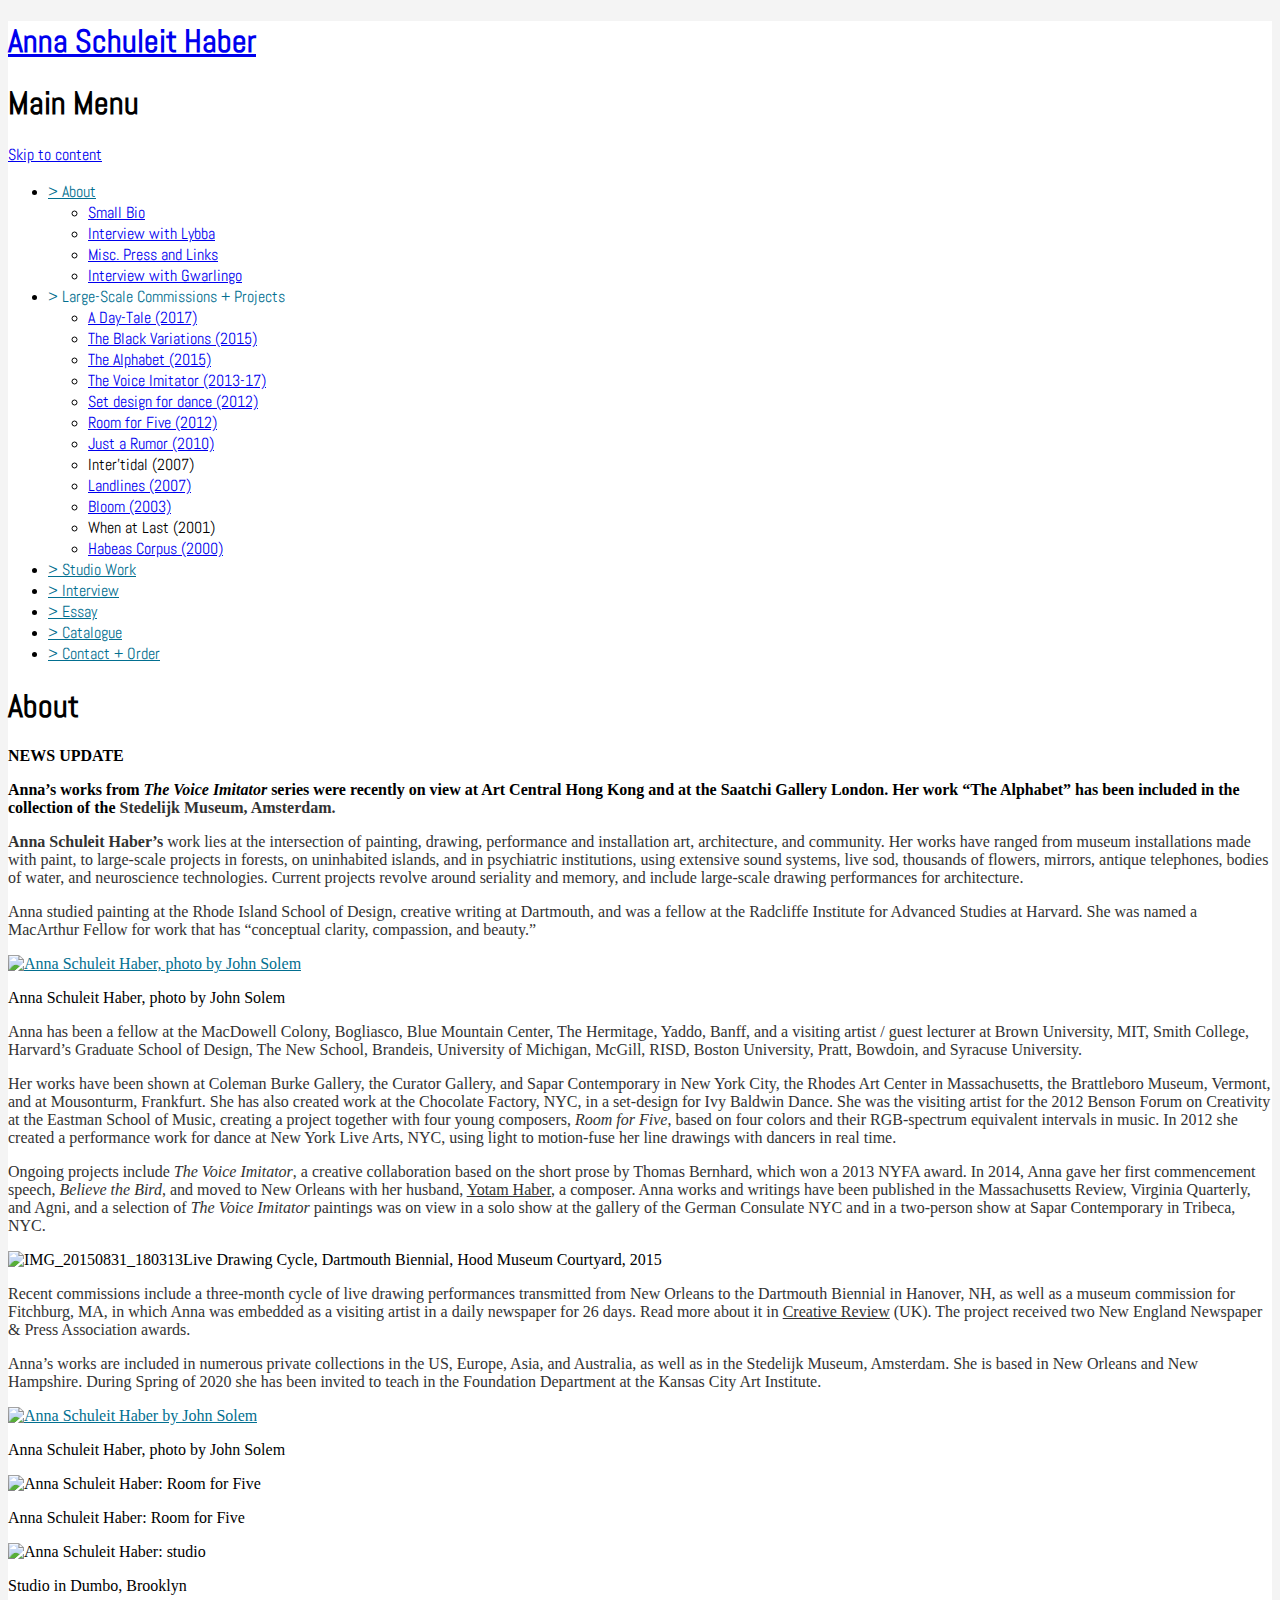
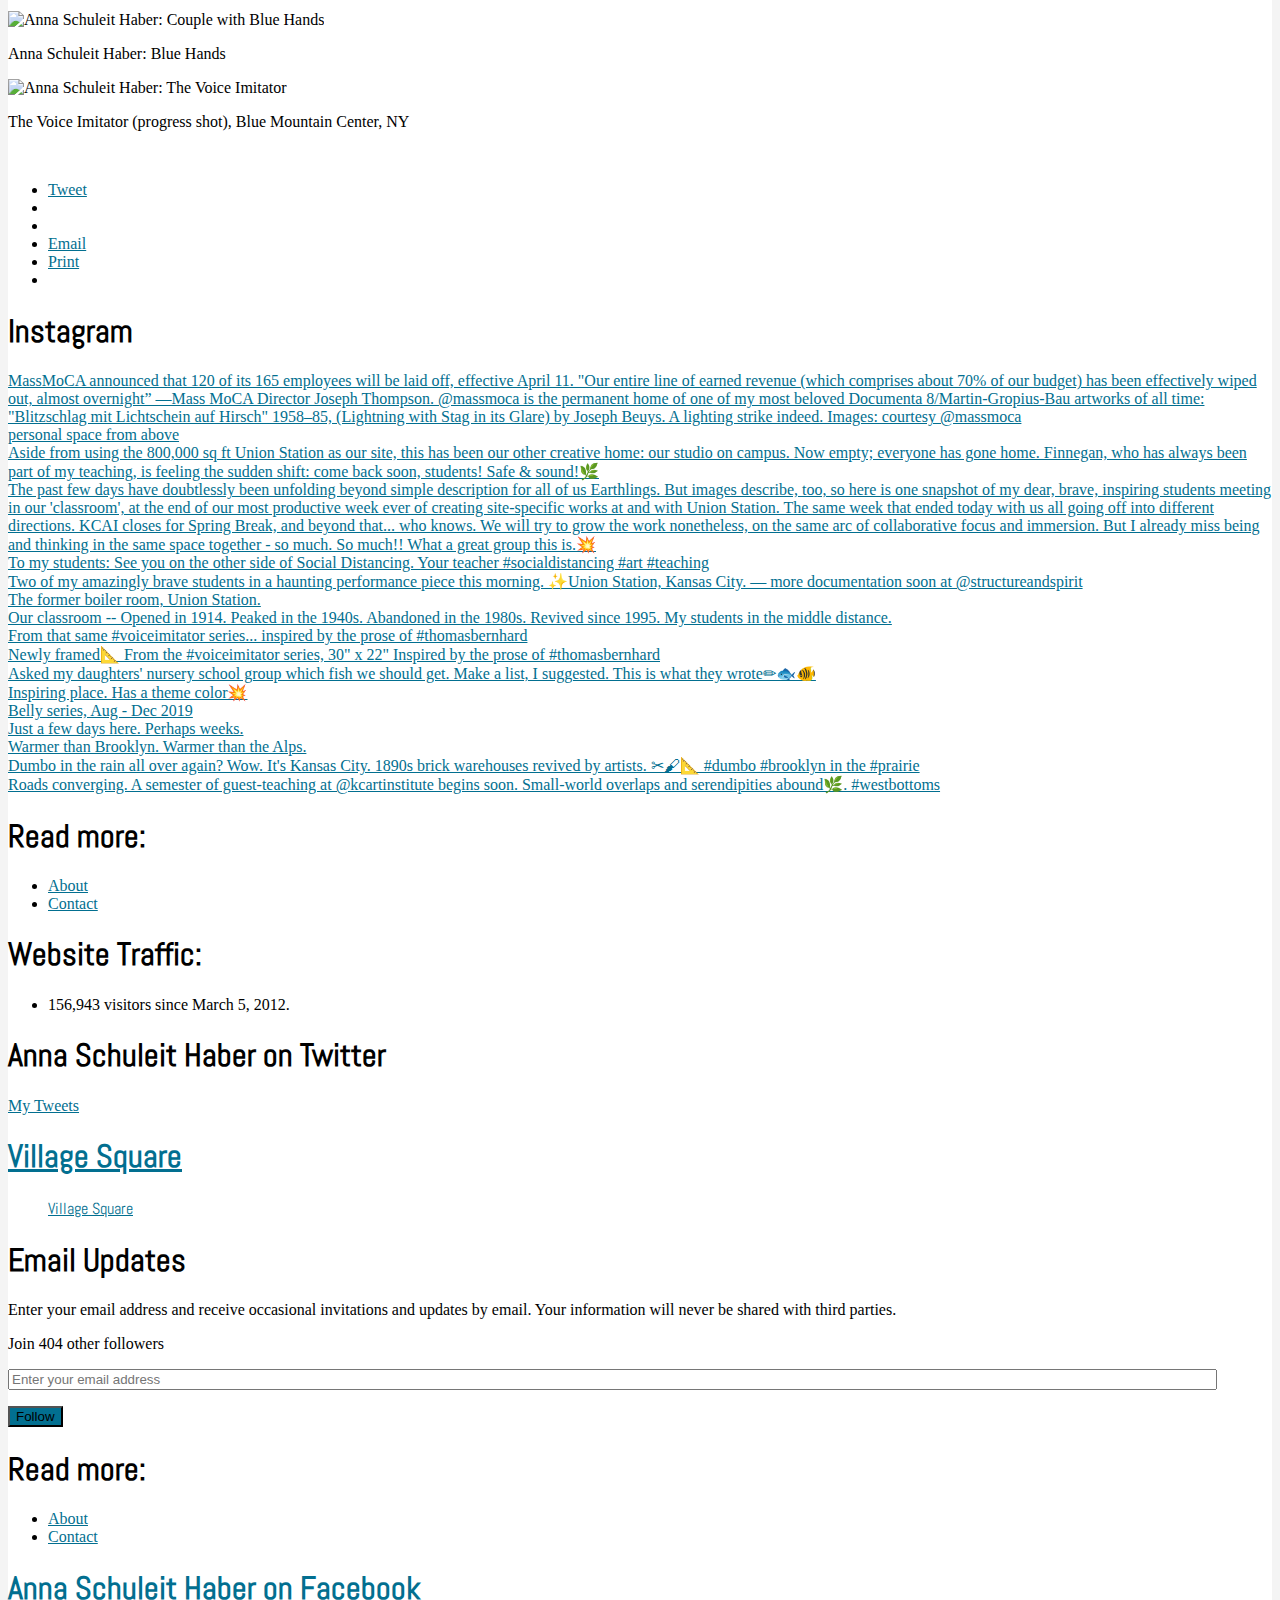
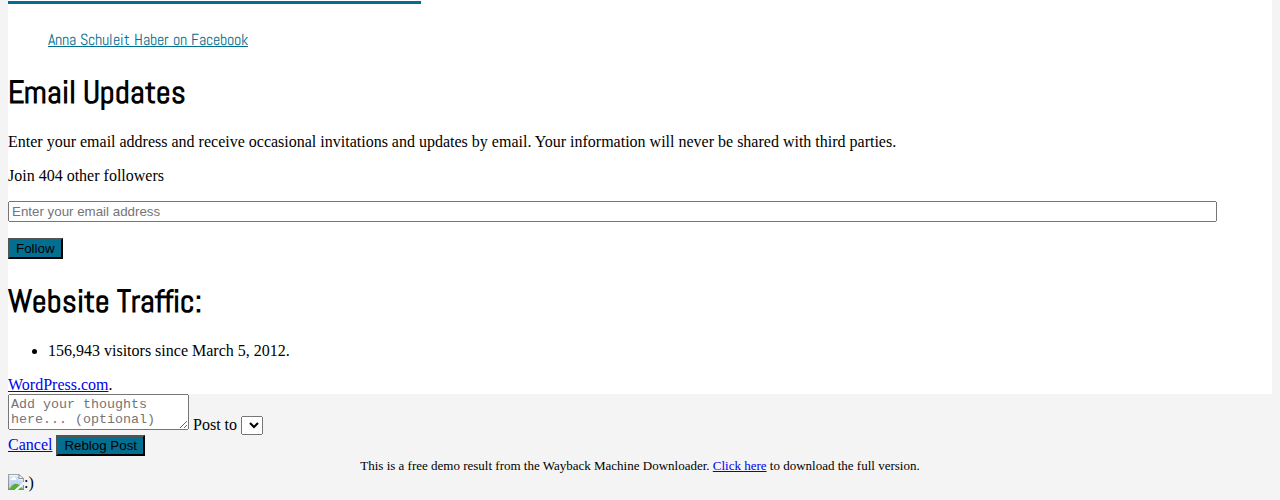
==== index.html @ 632f4644 "Add files via upload" ====
<!DOCTYPE html>
<!--[if IE 8]>
<html id="ie8" lang="en">
<![endif]-->
<!--[if !(IE 8)]><!-->
<html lang="en">
<!--<![endif]-->
<head>
	<meta http-equiv="Content-Type" content="text/html; charset=UTF-8"/>
<meta name="viewport" content="width=device-width,initial-scale=1"/>
<title>Anna Schuleit Haber</title>
	<link rel="canonical" href="https://anna-haber.com" />
<link rel="profile" href="http://gmpg.org/xfn/11"/>
<link rel="pingback" href="https://anna-haber.com/xmlrpc.php"/>
<!--[if lt IE 9]>
<script src="https://s2.wp.com/wp-content/themes/pub/oxygen/js/html5.js" type="text/javascript"></script>
<![endif]-->
<!-- Async WordPress.com Remote Login -->
<script id="wpcom_remote_login_js">
var wpcom_remote_login_extra_auth = '';
function wpcom_remote_login_remove_dom_node_id( element_id ) {
	var dom_node = document.getElementById( element_id );
	if ( dom_node ) { dom_node.remove(); }
}
function wpcom_remote_login_remove_dom_node_classes( class_name ) {
	var dom_nodes = document.querySelectorAll( '.' + class_name );
	for ( var i = 0; i < dom_nodes.length; i++ ) {
		dom_nodes[i].remove();
	}
}
function wpcom_remote_login_final_cleanup() {
	wpcom_remote_login_remove_dom_node_classes( "wpcom_remote_login_msg" );
	wpcom_remote_login_remove_dom_node_id( "wpcom_remote_login_key" );
	wpcom_remote_login_remove_dom_node_id( "wpcom_remote_login_validate" );
	wpcom_remote_login_remove_dom_node_id( "wpcom_remote_login_js" );
	wpcom_remote_login_remove_dom_node_id( "wpcom_request_access_iframe" );
	wpcom_remote_login_remove_dom_node_id( "wpcom_request_access_styles" );
}
// Watch for messages back from the remote login
window.addEventListener( "message", function( e ) {
	if ( e.origin === "https://r-login.wordpress.com" ) {
		var data = {};
		try {
			data = JSON.parse( e.data );
		} catch( e ) {
			wpcom_remote_login_final_cleanup();
			return;
		}
		if ( data.msg === 'LOGIN' ) {
			// Clean up the login check iframe
			wpcom_remote_login_remove_dom_node_id( "wpcom_remote_login_key" );
			var id_regex = new RegExp( /^[0-9]+$/ );
			var token_regex = new RegExp( /^.*|.*|.*$/ );
			if (
				token_regex.test( data.token )
				&& id_regex.test( data.wpcomid )
			) {
				// We have everything we need to ask for a login
				var script = document.createElement( "script" );
				script.setAttribute( "id", "wpcom_remote_login_validate" );
				script.src='remote-login_wpcom_remote_login-validate/'
					+ '&wpcomid=' + data.wpcomid
					+ '&token=' + encodeURIComponent( data.token )
					+ '&host=' + window.location.protocol
						+ '//' + window.location.hostname;
				document.body.appendChild( script );
			}
			return;
		}
		// Safari ITP, not logged in, so redirect
		if ( data.msg === 'LOGIN-REDIRECT' ) {
			+ window.location.href;
			return;
		}
		// Safari ITP, storage access failed, remove the request
		if ( data.msg === 'LOGIN-REMOVE' ) {
			var css_zap = 'html { -webkit-transition: margin-top 1s; transition: margin-top 1s; } /* 9001 */ html { margin-top: 0 !important; } * html body { margin-top: 0 !important; } @media screen and ( max-width: 782px ) { html { margin-top: 0 !important; } * html body { margin-top: 0 !important; } }';
			var style_zap = document.createElement( 'style' );
			style_zap.type = 'text/css';
			style_zap.appendChild( document.createTextNode( css_zap ) );
			document.body.appendChild( style_zap );
			var e = document.getElementById( 'wpcom_request_access_iframe' );
			e.parentNode.removeChild( e );
			document.cookie = 'wordpress_com_login_access=denied; path=/; max-age=31536000';
			return;
		}
		// Safari ITP
		if ( data.msg === 'REQUEST_ACCESS' ) {
			console.log( 'request access: safari' );
			// Check ITP iframe enable/disable knob
			if ( wpcom_remote_login_extra_auth !== 'safari_itp_iframe' ) {
				return;
			}
			// If we are in a "private window" there is no ITP.
			var private_window = false;
			try {
				var opendb = window.openDatabase( null, null, null, null );
			} catch( e ) {
				private_window = true;
			}
			if ( private_window ) {
				console.log( 'private window' );
				return;
			}
			var iframe = document.createElement( 'iframe' );
			iframe.id = 'wpcom_request_access_iframe';
			iframe.setAttribute( 'scrolling', 'no' );
			iframe.setAttribute( 'sandbox', 'allow-storage-access-by-user-activation allow-scripts allow-same-origin allow-top-navigation-by-user-activation' );
			iframe.src = 'https://r-login.wordpress.com/remote-login.php?wpcom_remote_login=request_access&origin=' + encodeURIComponent( data.origin ) + '&wpcomid=' + encodeURIComponent( data.wpcomid );
			var css = 'html { -webkit-transition: margin-top 1s; transition: margin-top 1s; } /* 9001 */ html { margin-top: 46px !important; } * html body { margin-top: 46px !important; } @media screen and ( max-width: 660px ) { html { margin-top: 71px !important; } * html body { margin-top: 71px !important; } #wpcom_request_access_iframe { display: block; height: 71px !important; } } #wpcom_request_access_iframe { border: 0px; height: 46px; position: fixed; top: 0; left: 0; width: 100%; min-width: 100%; z-index: 99999; background: #23282d; } ';
			var style = document.createElement( 'style' );
			style.type = 'text/css';
			style.id = 'wpcom_request_access_styles';
			style.appendChild( document.createTextNode( css ) );
			document.body.appendChild( style );
			document.body.appendChild( iframe );
		}
		if ( data.msg === 'DONE' ) {
			wpcom_remote_login_final_cleanup();
		}
	}
}, false );
// Inject the remote login iframe after the page has had a chance to load
// more critical resources
window.addEventListener( "DOMContentLoaded", function( e ) {
	var iframe = document.createElement( "iframe" );
	iframe.style.display = "none";
	iframe.setAttribute( "scrolling", "no" );
	iframe.setAttribute( "id", "wpcom_remote_login_key" );
	iframe.src = "https://r-login.wordpress.com/remote-login.php"
		+ "?wpcom_remote_login=key"
		+ "&origin=aHR0cHM6Ly9hbm5hLWhhYmVyLmNvbQ%3D%3D"
		+ "&wpcomid=32996288"
		+ "&time=1585645452";
	document.body.appendChild( iframe );
}, false );
</script>
<link rel="dns-prefetch" href="https://s2.wp.com/"/>
<link rel="dns-prefetch" href="https://s0.wp.com/"/>
<link rel="dns-prefetch" href="https://s1.wp.com/"/>
<link rel="dns-prefetch" href="https://annaschuleit.wordpress.com/"/>
<link rel="dns-prefetch" href="https://fonts.googleapis.com/"/>
	<script type="text/javascript">
		/* <![CDATA[ */
		function addLoadEvent(func) {
			var oldonload = window.onload;
			if (typeof window.onload != 'function') {
				window.onload = func;
			} else {
				window.onload = function () {
					oldonload();
					func();
				}
			}
		}
		/* ]]> */
	</script>
			<script type="text/javascript">
			window._wpemojiSettings = {"baseUrl":"https:\/\/s0.wp.com\/wp-content\/mu-plugins\/wpcom-smileys\/twemoji\/2\/72x72\/","ext":".png","svgUrl":"https:\/\/s0.wp.com\/wp-content\/mu-plugins\/wpcom-smileys\/twemoji\/2\/svg\/","svgExt":".svg","source":{"concatemoji":"wp-includes/js/wp-emoji-release.min-m-1582709031h-ver-5.4-RC1-47426.js"}};
			/*! This file is auto-generated */
			!function(e,a,t){var r,n,o,i,p=a.createElement("canvas"),s=p.getContext&&p.getContext("2d");function c(e,t){var a=String.fromCharCode;s.clearRect(0,0,p.width,p.height),s.fillText(a.apply(this,e),0,0);var r=p.toDataURL();return s.clearRect(0,0,p.width,p.height),s.fillText(a.apply(this,t),0,0),r===p.toDataURL()}function l(e){if(!s||!s.fillText)return!1;switch(s.textBaseline="top",s.font="600 32px Arial",e){case"flag":return!c([127987,65039,8205,9895,65039],[127987,65039,8203,9895,65039])&&(!c([55356,56826,55356,56819],[55356,56826,8203,55356,56819])&&!c([55356,57332,56128,56423,56128,56418,56128,56421,56128,56430,56128,56423,56128,56447],[55356,57332,8203,56128,56423,8203,56128,56418,8203,56128,56421,8203,56128,56430,8203,56128,56423,8203,56128,56447]));case"emoji":return!c([55357,56424,55356,57342,8205,55358,56605,8205,55357,56424,55356,57340],[55357,56424,55356,57342,8203,55358,56605,8203,55357,56424,55356,57340])}return!1}function d(e){var t=a.createElement("script");t.src=e,t.defer=t.type="text/javascript",a.getElementsByTagName("head")[0].appendChild(t)}for(i=Array("flag","emoji"),t.supports={everything:!0,everythingExceptFlag:!0},o=0;o<i.length;o++)t.supports[i[o]]=l(i[o]),t.supports.everything=t.supports.everything&&t.supports[i[o]],"flag"!==i[o]&&(t.supports.everythingExceptFlag=t.supports.everythingExceptFlag&&t.supports[i[o]]);t.supports.everythingExceptFlag=t.supports.everythingExceptFlag&&!t.supports.flag,t.DOMReady=!1,t.readyCallback=function(){t.DOMReady=!0},t.supports.everything||(n=function(){t.readyCallback()},a.addEventListener?(a.addEventListener("DOMContentLoaded",n,!1),e.addEventListener("load",n,!1)):(e.attachEvent("onload",n),a.attachEvent("onreadystatechange",function(){"complete"===a.readyState&&t.readyCallback()})),(r=t.source||{}).concatemoji?d(r.concatemoji):r.wpemoji&&r.twemoji&&(d(r.twemoji),d(r.wpemoji)))}(window,document,window._wpemojiSettings);
		</script>
		<style type="text/css">
img.wp-smiley,
img.emoji {
	display: inline !important;
	border: none !important;
	box-shadow: none !important;
	height: 1em !important;
	width: 1em !important;
	margin: 0 .07em !important;
	vertical-align: -0.1em !important;
	background: none !important;
	padding: 0 !important;
}
</style>
	<link rel="stylesheet" id="all-css-0-1" href="css/OvoX28/TIlD49SiXnqo69cbcgqtb3rDrVq5UruV7Xv1R8LfBafpglL3U-a1wlfNml06MvYPWy7kDBmSkgkyult9oLfCkgr9-KfVXNqVNOcVHu-An1CEes--cssminify-yes.css" type="text/css" media="all"/>
<style id="wp-block-library-inline-css">
.has-text-align-justify {
	text-align:justify;
}
</style>
<link rel="stylesheet" id="screen-css-1-1" href="wp-content/themes/pub/oxygen/style-m-1499391730h-cssminify-yes.css" type="text/css" media="screen"/>
<link rel="stylesheet" id="font-abel-css" href="//fonts.googleapis.com/css?family=Abel&amp;ver=20120821" media="all"/>
<link rel="stylesheet" id="all-css-4-1" href="css/Q3oA/Gj3t0pDawK-mwvDbzgx7xfq2r6tLcqrp5vQHdVX9--cssminify-yes.css" type="text/css" media="all"/>
<link rel="stylesheet" id="print-css-5-1" href="wp-content/mu-plugins/global-print/global-print-m-1465851035h-cssminify-yes.css" type="text/css" media="print"/>
<link rel="stylesheet" id="all-css-6-1" href="css/bGNCVgsYIeXLL02MrQZRZVJ4s9cGP7yXiZWyrOHqdfKcf8e6xEcyHNcc73Aa7tRZvKaGMqXd7fpWh9PQ--_cssminify-yes_css_trx7jj55futwdtcxiw3qjh.css" type="text/css" media="all"/>
<style id="jetpack-global-styles-frontend-style-inline-css">
:root { --font-headings: unset; --font-base: unset; --font-headings-default: -apple-system,BlinkMacSystemFont,"Segoe UI",Roboto,Oxygen-Sans,Ubuntu,Cantarell,"Helvetica Neue",sans-serif; --font-base-default: -apple-system,BlinkMacSystemFont,"Segoe UI",Roboto,Oxygen-Sans,Ubuntu,Cantarell,"Helvetica Neue",sans-serif;}
</style>
<script type="text/javascript" src="_static/---eJx9zUsKgDAMBNALWYtIixvxLH6itJhUmxTx9lbQnQgDs5gHo49NORrXNAFrn7MniOdTpedC/wGFbom9QImOXjwGEiC57RZYEJj7BT5WDINbQSWGmAFJvplDdh22lTFNbaw1tb8AOGU7DA--.js"></script>
<link rel="EditURI" type="application/rsd+xml" title="RSD" href="https://annaschuleit.wordpress.com/xmlrpc.php?rsd"/>
<link rel="wlwmanifest" type="application/wlwmanifest+xml" href="https://s1.wp.com/wp-includes/wlwmanifest.xml"/> 
<meta name="generator" content="WordPress.com"/>
<link rel="shortlink" href="https://wp.me/P2erQc-y"/>
<!-- Jetpack Open Graph Tags -->
<meta property="og:type" content="website"/>
<meta property="og:title" content="Anna Schuleit Haber"/>
<meta property="og:url" content="https://anna-haber.com/"/>
<meta property="og:site_name" content="Anna Schuleit Haber"/>
<meta property="og:image" content="2012/02/10683560_10152491702008300_4676130024607390797_o.jpg"/>
<meta property="og:image:width" content="1296"/>
<meta property="og:image:height" content="626"/>
<meta property="og:image:alt" content="Anna Schuleit Haber: The Voice Imitator"/>
<meta property="og:locale" content="en_US"/>
<meta name="twitter:creator" content="@schuleithaber"/>
<meta name="twitter:site" content="@schuleithaber"/>
<meta name="twitter:text:title" content="About"/>
<meta name="twitter:card" content="summary"/>
<meta name="twitter:description" content="Post by @schuleithaber."/>
<meta property="article:publisher" content="https://www.facebook.com/WordPresscom"/>
<!-- End Jetpack Open Graph Tags -->
<link rel="shortcut icon" type="image/x-icon" href="blavatar/0b96bcc726611bb19503cb176eb3882d-s-32.jpg" sizes="16x16"/>
<link rel="icon" type="image/x-icon" href="blavatar/0b96bcc726611bb19503cb176eb3882d-s-32.jpg" sizes="16x16"/>
<link rel="apple-touch-icon" href="blavatar/0b96bcc726611bb19503cb176eb3882d-s-114.jpg"/>
<link rel="openid.server" href="https://anna-haber.com/?openidserver=1"/>
<link rel="openid.delegate" href="/"/>
<link rel="search" type="application/opensearchdescription+xml" href="https://anna-haber.com/osd.xml" title="Anna Schuleit Haber"/>
<link rel="search" type="application/opensearchdescription+xml" href="https://s1.wp.com/opensearch.xml" title="WordPress.com"/>
<meta name="theme-color" content="#ffffff"/>
	<style type="text/css">
		#page {
			background-color: #ffffff		}
	</style>
	<style>
		html {
			font-size: 16px;
		}
		h1, h2, h3, h4, h5, h6, dl dt, blockquote, blockquote blockquote blockquote, .site-title, .main-navigation a, .widget_calendar caption {
			font-family: 'Abel', sans-serif;
		}
		.error, .entry-title a, .entry-content a, entry-summary a, .main-navigation > div > ul > li > a, .widget a, .post-navigation a, #image-navigation a, .pingback a, .logged-in-as a, .more-articles .entry-title a:hover, .widget_flickr #flickr_badge_uber_wrapper a {
			color: #0da4d3;
		}
		a:hover, .comment-meta a, .comment-meta a:visited {
			border-color: #0da4d3;
		}
		a.read-more, a.read-more:visited, .pagination a:hover, .comment-navigation a:hover, button, html input[type="button"], input[type="reset"], input[type="submit"], #infinite-handle span {
			background-color: #0da4d3;
		}
	</style>
<meta name="application-name" content="Anna Schuleit Haber"/><meta name="msapplication-window" content="width=device-width;height=device-height"/><meta name="msapplication-task" content="name=Subscribe;action-uri=https://anna-haber.com/feed/;icon-uri=https://secure.gravatar.com/blavatar/0b96bcc726611bb19503cb176eb3882d?s=16"/><meta name="msapplication-task" content="name=Sign up for a free blog;action-uri=http://wordpress.com/signup/;icon-uri=https://s1.wp.com/i/favicon.ico"/><meta name="msapplication-task" content="name=WordPress.com Support;action-uri=http://support.wordpress.com/;icon-uri=https://s1.wp.com/i/favicon.ico"/><meta name="msapplication-task" content="name=WordPress.com Forums;action-uri=http://forums.wordpress.com/;icon-uri=https://s1.wp.com/i/favicon.ico"/><meta name="description" content="undefined"/>
<style type="text/css" id="custom-colors-css">.menu-secondary li a:hover{background-color:#000}.menu-secondary li a:hover{background-color:rgba(0,0,0,.2)}.menu-secondary li{border-color:#252525}.menu-secondary li{border-color:rgba(37,37,37,.1)}.menu-secondary li a,.menu-secondary li.current-menu-item li a,.menu-secondary li.current-page-item li a{color:#ccc}.menu-secondary li li a{color:#888}.menu-secondary li.current-menu-item a,.menu-secondary li.current-page-item a{color:#848484}.menu-secondary li.current-menu-item li a:hover,.menu-secondary li.current-page-item li a:hover{color:#fff}body{background-color:#f4f4f4}.error,.entry-title a,.entry-content a,entry-summary a,.main-navigation>div>ul>li>a,.widget a,.post-navigation a,#image-navigation a,.pingback a,.logged-in-as a,.more-articles .entry-title a:hover,.widget_flickr #flickr_badge_uber_wrapper a{color:#026f90}a:hover,.comment-meta a,.comment-meta a:visited{border-color:#026f90}a.read-more,a.read-more:visited,.pagination a:hover,.comment-navigation a:hover,button,html input[type=button],input[type=reset],input[type=submit],#infinite-handle span{background-color:#026f90}.entry-title a:hover,.entry-meta a:hover,.page-links a:hover,.comment-meta a:hover,.widget ul li a:hover,.widget_flickr #flickr_badge_uber_wrapper a:hover{color:#000}.menu-secondary,.menu-secondary li,.menu-secondary li a{background-color:#111}</style>
</head>
<body class="home page-template-default page page-id-34 no-js customizer-styles-applied highlander-enabled highlander-light custom-colors">
<div id="page" class="hfeed site">
		<header id="masthead" class="site-header" role="banner">
		<hgroup>
			<a href="/" class="site-logo-link" rel="home" itemprop="url"></a>			<h1 class="site-title"><a href="/" title="Anna Schuleit Haber" rel="home">Anna Schuleit Haber</a></h1>
			<h2 class="site-description"></h2>
		</hgroup>
		<nav role="navigation" class="site-navigation main-navigation clear-fix">
			<h1 class="assistive-text">Main Menu</h1>
			<div class="assistive-text skip-link"><a href="#content" title="Skip to content">Skip to content</a></div>
			<div class="menu-test-container"><ul id="menu-test" class="menu"><li id="menu-item-108" class="menu-item menu-item-type-post_type menu-item-object-page menu-item-home current-menu-item page_item page-item-34 current_page_item current-menu-ancestor current-menu-parent current_page_parent current_page_ancestor menu-item-has-children menu-item-108"><a href="/" aria-current="page">&gt; About</a>
<ul class="sub-menu">
	<li id="menu-item-156" class="menu-item menu-item-type-post_type menu-item-object-page menu-item-home current-menu-item page_item page-item-34 current_page_item menu-item-156"><a href="/" aria-current="page">Small Bio</a></li>
	<li id="menu-item-501" class="menu-item menu-item-type-custom menu-item-object-custom menu-item-501"><a target="_blank" rel="noopener noreferrer" href="http://www.lybba.org/blog/flowers-in-the-hospital-or-the-postmodern-archeology-of-anna-schuleit/">Interview with Lybba</a></li>
	<li id="menu-item-300" class="menu-item menu-item-type-post_type menu-item-object-page menu-item-300"><a href="misc-press-and-links/">Misc. Press and Links</a></li>
	<li id="menu-item-70" class="menu-item menu-item-type-post_type menu-item-object-page menu-item-70"><a href="interview2011/">Interview with Gwarlingo</a></li>
</ul>
</li>
<li id="menu-item-97" class="menu-item menu-item-type-custom menu-item-object-custom menu-item-has-children menu-item-97"><a target="_blank" rel="noopener noreferrer">&gt; Large-Scale Commissions + Projects</a>
<ul class="sub-menu">
	<li id="menu-item-1200" class="menu-item menu-item-type-custom menu-item-object-custom menu-item-1200"><a target="_blank" rel="noopener noreferrer" href="https://www.instagram.com/schuleithaber/">A Day-Tale (2017)</a></li>
	<li id="menu-item-1201" class="menu-item menu-item-type-custom menu-item-object-custom menu-item-1201"><a target="_blank" rel="noopener noreferrer" href="https://www.pinterest.com/schuleithaber/the-black-variations-2015/">The Black Variations (2015)</a></li>
	<li id="menu-item-1194" class="menu-item menu-item-type-custom menu-item-object-custom menu-item-1194"><a target="_blank" rel="noopener noreferrer" href="https://vimeo.com/schuleithaber/thealphabet">The Alphabet (2015)</a></li>
	<li id="menu-item-150" class="menu-item menu-item-type-custom menu-item-object-custom menu-item-150"><a target="_blank" rel="noopener noreferrer" href="http://voiceimitator.wordpress.com/">The Voice Imitator (2013-17)</a></li>
	<li id="menu-item-1206" class="menu-item menu-item-type-custom menu-item-object-custom menu-item-1206"><a target="_blank" rel="noopener noreferrer" href="https://www.pinterest.com/schuleithaber/set-designs-%2B-live-drawings/">Set design for dance (2012)</a></li>
	<li id="menu-item-155" class="menu-item menu-item-type-post_type menu-item-object-page menu-item-155"><a href="room-for-five-2012/">Room for Five (2012)</a></li>
	<li id="menu-item-385" class="menu-item menu-item-type-custom menu-item-object-custom menu-item-385"><a target="_blank" rel="noopener noreferrer" href="https://vimeo.com/schuleithaber/justarumor">Just a Rumor (2010)</a></li>
	<li id="menu-item-379" class="menu-item menu-item-type-custom menu-item-object-custom menu-item-379"><a>Inter’tidal (2007)</a></li>
	<li id="menu-item-378" class="menu-item menu-item-type-custom menu-item-object-custom menu-item-378"><a target="_blank" rel="noopener noreferrer" href="https://vimeo.com/schuleithaber/landlines">Landlines (2007)</a></li>
	<li id="menu-item-377" class="menu-item menu-item-type-custom menu-item-object-custom menu-item-377"><a target="_blank" rel="noopener noreferrer" href="https://www.pinterest.com/schuleithaber/bloom-2003/">Bloom (2003)</a></li>
	<li id="menu-item-381" class="menu-item menu-item-type-custom menu-item-object-custom menu-item-381"><a>When at Last (2001)</a></li>
	<li id="menu-item-382" class="menu-item menu-item-type-custom menu-item-object-custom menu-item-382"><a target="_blank" rel="noopener noreferrer" href="https://youtu.be/zg4jOBR083I?t=3s">Habeas Corpus (2000)</a></li>
</ul>
</li>
<li id="menu-item-139" class="menu-item menu-item-type-post_type menu-item-object-post menu-item-139"><a href="2014/11/06/new-work-3/">&gt; Studio Work</a></li>
<li id="menu-item-614" class="menu-item menu-item-type-post_type menu-item-object-page menu-item-614"><a href="interview-with-tift-merritt/">&gt; Interview</a></li>
<li id="menu-item-170" class="menu-item menu-item-type-post_type menu-item-object-page menu-item-170"><a href="essay-by-mark-wethli-2009/">&gt; Essay</a></li>
<li id="menu-item-597" class="menu-item menu-item-type-post_type menu-item-object-page menu-item-597"><a href="catalogue-two-people-ago/">&gt; Catalogue</a></li>
<li id="menu-item-77" class="menu-item menu-item-type-post_type menu-item-object-page menu-item-77"><a href="contact/">&gt; Contact + Order</a></li>
</ul></div>		</nav>
	</header><!-- #masthead .site-header -->
	<div id="main" class="clear-fix">
		<div id="primary" class="site-content">
			<div id="content" role="main">
<article id="post-34" class="post-34 page type-page status-publish hentry">
	<header class="entry-header">
		<h1 class="entry-title">About</h1>
	</header><!-- .entry-header -->
	<div class="entry-content clear-fix">
		<p><strong>NEWS UPDATE</strong></p>
<p><strong>Anna’s works from <em>The Voice Imitator</em> series were recently on view at Art Central Hong Kong and at the Saatchi Gallery London. Her work &#8220;The Alphabet&#8221; has been included in the collection of the <span style="color:#333333;">Stedelijk Museum, Amsterdam.</span></strong></p>
<p><span style="color:#333333;"><strong>Anna Schuleit Haber’s</strong> work lies at the intersection of painting, drawing, performance and installation art, architecture, and community. Her works have ranged from museum installations made with paint, to large-scale projects in forests, on uninhabited islands, and in psychiatric institutions, using extensive sound systems, live sod, thousands of flowers, mirrors, antique telephones, bodies of water, and neuroscience technologies. Current projects revolve around seriality and memory, and include large-scale drawing performances for architecture.</span></p>
<p><span style="color:#333333;">Anna studied painting at the Rhode Island School of Design, creative writing at Dartmouth, and was a fellow at the Radcliffe Institute for Advanced Studies at Harvard. She was named a MacArthur Fellow for work that has “conceptual clarity, compassion, and beauty.”</span></p>
<div data-shortcode="caption" id="attachment_324" style="width: 480px" class="wp-caption aligncenter"><a href="2012/03/anna-schuleit-by-john-solem.jpg"><img aria-describedby="caption-attachment-324" data-attachment-id="324" data-permalink="https://anna-haber.com/2014/11/06/new-work-3/anna-schuleit-by-john-solem/#main" data-orig-file="https://annaschuleit.files.wordpress.com/2012/03/anna-schuleit-by-john-solem.jpg" data-orig-size="700,925" data-comments-opened="1" data-image-meta="{&quot;aperture&quot;:&quot;0&quot;,&quot;credit&quot;:&quot;&quot;,&quot;camera&quot;:&quot;&quot;,&quot;caption&quot;:&quot;&quot;,&quot;created_timestamp&quot;:&quot;0&quot;,&quot;copyright&quot;:&quot;&quot;,&quot;focal_length&quot;:&quot;0&quot;,&quot;iso&quot;:&quot;0&quot;,&quot;shutter_speed&quot;:&quot;0&quot;,&quot;title&quot;:&quot;&quot;}" data-image-title="Anna Schuleit Haber by John Solem" data-image-description="<p>Anna Schuleit Haber by John Solem</p>
" data-medium-file="https://annaschuleit.files.wordpress.com/2012/03/anna-schuleit-by-john-solem.jpg?w=227" data-large-file="https://annaschuleit.files.wordpress.com/2012/03/anna-schuleit-by-john-solem.jpg?w=470" class="wp-image-324 size-large" src="2012/03/anna-schuleit-by-john-solem-w-470-h-621.jpg" alt="Anna Schuleit Haber, photo by John Solem" width="470" height="621" srcset="2012/03/anna-schuleit-by-john-solem-w-470-h-621.jpg 470w, 2012/03/anna-schuleit-by-john-solem-w-114-h-150.jpg 114w, 2012/03/anna-schuleit-by-john-solem-w-227-h-300.jpg 227w, 2012/03/anna-schuleit-by-john-solem.jpg 700w" sizes="(max-width: 470px) 100vw, 470px"/></a><p id="caption-attachment-324" class="wp-caption-text">Anna Schuleit Haber, photo by John Solem</p></div>
<p><span style="color:#333333;">Anna has been a fellow at the MacDowell Colony, Bogliasco, Blue Mountain Center, The Hermitage, Yaddo, Banff, and a visiting artist / guest lecturer at Brown University, MIT, Smith College, Harvard’s Graduate School of Design, The New School, Brandeis, University of Michigan, McGill, RISD, Boston University, Pratt, Bowdoin, and Syracuse University.</span></p>
<p><span style="color:#333333;">Her works have been shown at Coleman Burke Gallery, the Curator Gallery, and Sapar Contemporary in New York City, the Rhodes Art Center in Massachusetts, the Brattleboro Museum, Vermont, and at Mousonturm, Frankfurt. She has also created work at the Chocolate Factory, NYC, in a set-design for Ivy Baldwin Dance. </span><span style="color:#333333;">She was the visiting artist for the 2012 Benson Forum on Creativity at the Eastman School of Music, creating a project together with four young composers, <em>Room for Five</em>, based on four colors and their RGB-spectrum equivalent intervals in music. In 2012 she created a performance work for dance at New York Live Arts, NYC, using light to motion-fuse her line drawings with dancers in real time.</span></p>
<p><span style="color:#333333;">Ongoing projects include <em>The Voice Imitator</em>, a creative collaboration based on the short prose by Thomas Bernhard, which won a 2013 NYFA award. In 2014, Anna gave her first commencement speech, <em>Believe the Bird</em>, and moved to New Orleans with her husband, <a style="color:#333333;" title="Anna Schuleit and Yotam Haber Wedding" href="http://www.nytimes.com/2013/05/12/fashion/weddings/anna-schuleit-and-yotam-haber-vows.html?pagewanted=all&amp;_r=0" target="_blank" rel="noopener">Yotam Haber</a>, a composer. Anna works and writings have been published in the Massachusetts Review, Virginia Quarterly, and Agni, and a selection of <em>The Voice Imitator</em> paintings was on view in a solo show at the gallery of the German Consulate NYC and in a two-person show at Sapar Contemporary in Tribeca, NYC.</span></p>
<p><img data-attachment-id="1013" data-permalink="https://anna-haber.com/about-anna-schuleit-haber/img_20150831_180313/#main" data-orig-file="https://annaschuleit.files.wordpress.com/2012/02/img_20150831_180313.jpg" data-orig-size="1024,768" data-comments-opened="1" data-image-meta="{&quot;aperture&quot;:&quot;0&quot;,&quot;credit&quot;:&quot;&quot;,&quot;camera&quot;:&quot;&quot;,&quot;caption&quot;:&quot;&quot;,&quot;created_timestamp&quot;:&quot;0&quot;,&quot;copyright&quot;:&quot;&quot;,&quot;focal_length&quot;:&quot;0&quot;,&quot;iso&quot;:&quot;0&quot;,&quot;shutter_speed&quot;:&quot;0&quot;,&quot;title&quot;:&quot;&quot;,&quot;orientation&quot;:&quot;0&quot;}" data-image-title="IMG_20150831_180313" data-image-description="" data-medium-file="https://annaschuleit.files.wordpress.com/2012/02/img_20150831_180313.jpg?w=300" data-large-file="https://annaschuleit.files.wordpress.com/2012/02/img_20150831_180313.jpg?w=470" class="alignnone size-full wp-image-1013" src="2012/02/img_20150831_180313-w-470.jpg" alt="IMG_20150831_180313" srcset="2012/02/img_20150831_180313-w-470.jpg 470w, 2012/02/img_20150831_180313-w-940.jpg 940w, 2012/02/img_20150831_180313-w-150.jpg 150w, 2012/02/img_20150831_180313-w-300.jpg 300w, 2012/02/img_20150831_180313-w-768.jpg 768w" sizes="(max-width: 470px) 100vw, 470px"/>Live Drawing Cycle, Dartmouth Biennial, Hood Museum Courtyard, 2015</p>
<p><span style="color:#333333;">Recent commissions include a three-month cycle of live drawing performances transmitted from New Orleans to the Dartmouth Biennial in Hanover, NH, as well as a museum commission for Fitchburg, MA, in which Anna was embedded as a visiting artist in a daily newspaper for 26 days. Read more about it in <a style="color:#333333;" href="https://www.creativereview.co.uk/the-alphabet-a-collaborative-type-project" target="_blank" rel="noopener">Creative Review</a> (UK). The project received two New England Newspaper & Press Association awards.</span></p>
<p><span style="color:#333333;">Anna’s works are included in numerous private collections in the US, Europe, Asia, and Australia, as well as in the Stedelijk Museum, Amsterdam. </span><span style="color:#333333;">She</span><span style="color:#333333;"> is based in New Orleans and New Hampshire. During Spring of 2020 she has been invited to teach in the Foundation Department at the Kansas City Art Institute.</span></p>
<div data-shortcode="caption" id="attachment_318" style="width: 480px" class="wp-caption aligncenter"><a href="2012/03/anna-schuleit-painting.jpg"><img aria-describedby="caption-attachment-318" data-attachment-id="318" data-permalink="https://anna-haber.com/2014/11/06/new-work-3/anna-schuleit-painting/#main" data-orig-file="https://annaschuleit.files.wordpress.com/2012/03/anna-schuleit-painting.jpg" data-orig-size="700,505" data-comments-opened="1" data-image-meta="{&quot;aperture&quot;:&quot;5.6&quot;,&quot;credit&quot;:&quot;&quot;,&quot;camera&quot;:&quot;Canon EOS 5D Mark II&quot;,&quot;caption&quot;:&quot;&quot;,&quot;created_timestamp&quot;:&quot;1241633559&quot;,&quot;copyright&quot;:&quot;&quot;,&quot;focal_length&quot;:&quot;35&quot;,&quot;iso&quot;:&quot;2500&quot;,&quot;shutter_speed&quot;:&quot;0.033333333333333&quot;,&quot;title&quot;:&quot;&quot;}" data-image-title="Anna Schuleit Haber by John Solem" data-image-description="<p>Anna Schuleit Haber by John Solem</p>
" data-medium-file="https://annaschuleit.files.wordpress.com/2012/03/anna-schuleit-painting.jpg?w=300" data-large-file="https://annaschuleit.files.wordpress.com/2012/03/anna-schuleit-painting.jpg?w=470" class="wp-image-318 size-large" src="2012/03/anna-schuleit-painting-w-470-h-339.jpg" alt="Anna Schuleit Haber by John Solem" width="470" height="339" srcset="2012/03/anna-schuleit-painting-w-470-h-339.jpg 470w, 2012/03/anna-schuleit-painting-w-150-h-108.jpg 150w, 2012/03/anna-schuleit-painting-w-300-h-216.jpg 300w, 2012/03/anna-schuleit-painting.jpg 700w" sizes="(max-width: 470px) 100vw, 470px"/></a><p id="caption-attachment-318" class="wp-caption-text">Anna Schuleit Haber, photo by John Solem</p></div>
<div data-shortcode="caption" id="attachment_483" style="width: 480px" class="wp-caption aligncenter"><img aria-describedby="caption-attachment-483" data-attachment-id="483" data-permalink="https://anna-haber.com/room-for-five-2012/eastman-yellow/#main" data-orig-file="https://annaschuleit.files.wordpress.com/2012/03/eastman-yellow.jpg" data-orig-size="960,661" data-comments-opened="1" data-image-meta="{&quot;aperture&quot;:&quot;0&quot;,&quot;credit&quot;:&quot;&quot;,&quot;camera&quot;:&quot;&quot;,&quot;caption&quot;:&quot;&quot;,&quot;created_timestamp&quot;:&quot;0&quot;,&quot;copyright&quot;:&quot;&quot;,&quot;focal_length&quot;:&quot;0&quot;,&quot;iso&quot;:&quot;0&quot;,&quot;shutter_speed&quot;:&quot;0&quot;,&quot;title&quot;:&quot;&quot;}" data-image-title="Anna Schuleit Haber: Room for Five" data-image-description="<p>Anna Schuleit Haber: Room for Five</p>
" data-medium-file="https://annaschuleit.files.wordpress.com/2012/03/eastman-yellow.jpg?w=300" data-large-file="https://annaschuleit.files.wordpress.com/2012/03/eastman-yellow.jpg?w=470" class="wp-image-483 size-large" src="2012/03/eastman-yellow-w-470-h-323.jpg" alt="Anna Schuleit Haber: Room for Five" width="470" height="323" srcset="2012/03/eastman-yellow-w-470-h-323.jpg 470w, 2012/03/eastman-yellow-w-938-h-646.jpg 938w, 2012/03/eastman-yellow-w-150-h-103.jpg 150w, 2012/03/eastman-yellow-w-300-h-207.jpg 300w, 2012/03/eastman-yellow-w-768-h-529.jpg 768w" sizes="(max-width: 470px) 100vw, 470px"/><p id="caption-attachment-483" class="wp-caption-text">Anna Schuleit Haber: Room for Five</p></div>
<div data-shortcode="caption" id="attachment_777" style="width: 480px" class="wp-caption aligncenter"><img aria-describedby="caption-attachment-777" data-attachment-id="777" data-permalink="https://anna-haber.com/about-anna-schuleit-haber/10415676_10152253783838300_2648281028989194507_n/#main" data-orig-file="https://annaschuleit.files.wordpress.com/2012/02/10415676_10152253783838300_2648281028989194507_n.jpg" data-orig-size="960,670" data-comments-opened="1" data-image-meta="{&quot;aperture&quot;:&quot;0&quot;,&quot;credit&quot;:&quot;&quot;,&quot;camera&quot;:&quot;&quot;,&quot;caption&quot;:&quot;&quot;,&quot;created_timestamp&quot;:&quot;0&quot;,&quot;copyright&quot;:&quot;&quot;,&quot;focal_length&quot;:&quot;0&quot;,&quot;iso&quot;:&quot;0&quot;,&quot;shutter_speed&quot;:&quot;0&quot;,&quot;title&quot;:&quot;&quot;,&quot;orientation&quot;:&quot;0&quot;}" data-image-title="Anna Schuleit Haber: studio" data-image-description="<p>Anna Schuleit Haber: studio</p>
" data-medium-file="https://annaschuleit.files.wordpress.com/2012/02/10415676_10152253783838300_2648281028989194507_n.jpg?w=300" data-large-file="https://annaschuleit.files.wordpress.com/2012/02/10415676_10152253783838300_2648281028989194507_n.jpg?w=470" class="wp-image-777 size-large" src="2012/02/10415676_10152253783838300_2648281028989194507_n-w-470-h-328.jpg" alt="Anna Schuleit Haber: studio" width="470" height="328" srcset="2012/02/10415676_10152253783838300_2648281028989194507_n-w-470-h-328.jpg 470w, 2012/02/10415676_10152253783838300_2648281028989194507_n-w-940-h-656.jpg 940w, 2012/02/10415676_10152253783838300_2648281028989194507_n-w-150-h-105.jpg 150w, 2012/02/10415676_10152253783838300_2648281028989194507_n-w-300-h-209.jpg 300w, 2012/02/10415676_10152253783838300_2648281028989194507_n-w-768-h-536.jpg 768w" sizes="(max-width: 470px) 100vw, 470px"/><p id="caption-attachment-777" class="wp-caption-text">Studio in Dumbo, Brooklyn</p></div>
<div data-shortcode="caption" id="attachment_792" style="width: 480px" class="wp-caption aligncenter"><img aria-describedby="caption-attachment-792" data-attachment-id="792" data-permalink="https://anna-haber.com/about-anna-schuleit-haber/anna-schuleit-haber_mg_8549sm/#main" data-orig-file="https://annaschuleit.files.wordpress.com/2012/02/anna-schuleit-haber_mg_8549sm.jpg" data-orig-size="1080,849" data-comments-opened="1" data-image-meta="{&quot;aperture&quot;:&quot;11&quot;,&quot;credit&quot;:&quot;&quot;,&quot;camera&quot;:&quot;Canon EOS 5D Mark II&quot;,&quot;caption&quot;:&quot;&quot;,&quot;created_timestamp&quot;:&quot;1410005096&quot;,&quot;copyright&quot;:&quot;&quot;,&quot;focal_length&quot;:&quot;51&quot;,&quot;iso&quot;:&quot;6400&quot;,&quot;shutter_speed&quot;:&quot;0.0004&quot;,&quot;title&quot;:&quot;&quot;,&quot;orientation&quot;:&quot;1&quot;}" data-image-title="ANNA SCHULEIT HABER_MG_8549sm" data-image-description="<p>Anna Schuleit Haber: Couple with Blue Hands</p>
" data-medium-file="https://annaschuleit.files.wordpress.com/2012/02/anna-schuleit-haber_mg_8549sm.jpg?w=300" data-large-file="https://annaschuleit.files.wordpress.com/2012/02/anna-schuleit-haber_mg_8549sm.jpg?w=470" class="wp-image-792 size-large" src="2012/02/anna-schuleit-haber_mg_8549sm-w-470-h-369.jpg" alt="Anna Schuleit Haber: Couple with Blue Hands" width="470" height="369" srcset="2012/02/anna-schuleit-haber_mg_8549sm-w-470-h-369.jpg 470w, 2012/02/anna-schuleit-haber_mg_8549sm-w-940-h-738.jpg 940w, 2012/02/anna-schuleit-haber_mg_8549sm-w-150-h-118.jpg 150w, 2012/02/anna-schuleit-haber_mg_8549sm-w-300-h-236.jpg 300w, 2012/02/anna-schuleit-haber_mg_8549sm-w-768-h-604.jpg 768w" sizes="(max-width: 470px) 100vw, 470px"/><p id="caption-attachment-792" class="wp-caption-text">Anna Schuleit Haber: Blue Hands</p></div>
<div data-shortcode="caption" id="attachment_804" style="width: 480px" class="wp-caption aligncenter"><img aria-describedby="caption-attachment-804" data-attachment-id="804" data-permalink="https://anna-haber.com/about-anna-schuleit-haber/10683560_10152491702008300_4676130024607390797_o/#main" data-orig-file="https://annaschuleit.files.wordpress.com/2012/02/10683560_10152491702008300_4676130024607390797_o.jpg" data-orig-size="1296,626" data-comments-opened="1" data-image-meta="{&quot;aperture&quot;:&quot;0&quot;,&quot;credit&quot;:&quot;&quot;,&quot;camera&quot;:&quot;&quot;,&quot;caption&quot;:&quot;&quot;,&quot;created_timestamp&quot;:&quot;0&quot;,&quot;copyright&quot;:&quot;&quot;,&quot;focal_length&quot;:&quot;0&quot;,&quot;iso&quot;:&quot;0&quot;,&quot;shutter_speed&quot;:&quot;0&quot;,&quot;title&quot;:&quot;&quot;,&quot;orientation&quot;:&quot;0&quot;}" data-image-title="Anna Schuleit Haber: The Voice Imitator" data-image-description="<p>Anna Schuleit Haber: The Voice Imitator</p>
" data-medium-file="https://annaschuleit.files.wordpress.com/2012/02/10683560_10152491702008300_4676130024607390797_o.jpg?w=300" data-large-file="https://annaschuleit.files.wordpress.com/2012/02/10683560_10152491702008300_4676130024607390797_o.jpg?w=470" class="wp-image-804 size-large" src="2012/02/10683560_10152491702008300_4676130024607390797_o-w-470-h-227.jpg" alt="Anna Schuleit Haber: The Voice Imitator" width="470" height="227" srcset="2012/02/10683560_10152491702008300_4676130024607390797_o-w-470-h-227.jpg 470w, 2012/02/10683560_10152491702008300_4676130024607390797_o-w-940-h-454.jpg 940w, 2012/02/10683560_10152491702008300_4676130024607390797_o-w-150-h-72.jpg 150w, 2012/02/10683560_10152491702008300_4676130024607390797_o-w-300-h-145.jpg 300w, 2012/02/10683560_10152491702008300_4676130024607390797_o-w-768-h-371.jpg 768w" sizes="(max-width: 470px) 100vw, 470px"/><p id="caption-attachment-804" class="wp-caption-text">The Voice Imitator (progress shot), Blue Mountain Center, NY</p></div>
<p>&nbsp;</p>
<div id="jp-post-flair" class="sharedaddy sd-sharing-enabled"><div class="sharedaddy sd-sharing-enabled"><div class="robots-nocontent sd-block sd-social sd-social-official sd-sharing"><div class="sd-content"><ul><li class="share-twitter"><a href="https://twitter.com/share" class="twitter-share-button" data-url="https://anna-haber.com/" data-text="About" data-via="schuleithaber" data-related="wordpressdotcom">Tweet</a></li><li class="share-facebook"><div class="fb-share-button" data-href="/" data-layout="button_count"></div></li><li class="share-linkedin"><div class="linkedin_button"><script type="in/share" data-url="https://anna-haber.com/" data-counter="right"></script></div></li><li class="share-email"><a rel="nofollow noopener noreferrer" data-shared="" class="share-email sd-button" href="/" target="_blank" title="Click to email this to a friend"><span>Email</span></a></li><li class="share-print"><a rel="nofollow noopener noreferrer" data-shared="" class="share-print sd-button" href="/#print" target="_blank" title="Click to print"><span>Print</span></a></li><li class="share-end"></li></ul></div></div></div></div>			</div><!-- .entry-content -->
	<footer class="entry-meta">
			</footer>
</article><!-- #post-34 -->
	<div id="comments" class="comments-area">
</div><!-- #comments .comments-area -->
			</div><!-- #content -->
		</div><!-- #primary .site-content -->
<div id="secondary" class="clear-fix" role="complementary">
	<div class="widget-area" role="complementary">
	<aside id="wpcom_instagram_widget-2" class="widget widget_wpcom_instagram_widget"><h1 class="widgettitle">Instagram</h1><div class="wpcom-instagram-images wpcom-instagram-columns-1">
<a href="https://www.instagram.com/p/B-NSwgwFwWV/" target="_self"><div class="sq-bg-image" style="background-image: url(https://scontent.cdninstagram.com/v/t51.2885-15/sh0.08/e35/s640x640/91136462_2846664295451688_7632088711344663125_n.jpg?_nc_ht=scontent.cdninstagram.com&amp;_nc_ohc=_FT0P6k5wbwAX9PP8bB&amp;oh=9e8ccb230671245f76f2f5aef963c4ab&amp;oe=5EAD0ECF)"><span class="screen-reader-text">MassMoCA announced that 120 of its 165 employees will be laid off, effective April 11. &quot;Our entire line of earned revenue (which comprises about 70% of our budget) has been effectively wiped out, almost overnight” —Mass MoCA Director Joseph Thompson. 
@massmoca is the permanent home of one of my most beloved Documenta 8/Martin-Gropius-Bau artworks of all time: &quot;Blitzschlag mit Lichtschein auf Hirsch&quot; 1958–85, (Lightning with Stag in its Glare) by Joseph Beuys. 
A lighting strike indeed.
Images: courtesy @massmoca</span></div></a>
<a href="https://www.instagram.com/p/B95bD2gl1Xg/" target="_self"><div class="sq-bg-image" style="background-image: url(https://scontent.cdninstagram.com/v/t51.2885-15/sh0.08/e35/s640x640/90091384_203685420902042_32882450099100003_n.jpg?_nc_ht=scontent.cdninstagram.com&amp;_nc_ohc=r55jX4hllJoAX8bpHtM&amp;oh=d1d9493c9687f98ff6212077dc71d2f0&amp;oe=5EAD15A3)"><span class="screen-reader-text">personal space from above</span></div></a>
<a href="https://www.instagram.com/p/B9u5dz0Fw8E/" target="_self"><div class="sq-bg-image" style="background-image: url(https://scontent.cdninstagram.com/v/t51.2885-15/sh0.08/e35/p640x640/89460884_204885910608315_3562183458814174208_n.jpg?_nc_ht=scontent.cdninstagram.com&amp;_nc_ohc=xKr9iWI14lEAX8Ne454&amp;oh=011e97dee4d71d8c1fc0f7716e8c166f&amp;oe=5EAB3DA3)"><span class="screen-reader-text">Aside from using the 800,000 sq ft Union Station as our site, this has been our other creative home: our studio on campus. Now empty; everyone has gone home. Finnegan, who has always been part of my teaching, is feeling the sudden shift: come back soon, students! Safe & sound!🌿</span></div></a>
<a href="https://www.instagram.com/p/B9shtFQF5N2/" target="_self"><div class="sq-bg-image" style="background-image: url(v/t51.2885-15/sh0.08/e35/s640x640/89611287_1280550745476314_6797386470852120651_n-_nc_ht-scontent.cdninstagram.com-_nc_ohc-VwiI4QDKLrAAX_xYTzN-oh-156d3baf50ea731b55626ffe8d184911-oe-5EAABA4E.jpg)"><span class="screen-reader-text">The past few days have doubtlessly been unfolding beyond simple description for all of us Earthlings. But images describe, too, so here is one snapshot of my dear, brave, inspiring students meeting in our 'classroom', at the end of our most productive week ever of creating site-specific works at and with Union Station. The same week that ended today with us all going off into different directions. KCAI closes for Spring Break, and beyond that... who knows. We will try to grow the work nonetheless, on the same arc of collaborative focus and immersion. But I already miss being and thinking in the same space together - so much. So much!! What a great group this is.💥</span></div></a>
<a href="https://www.instagram.com/p/B9pMDdDFMVE/" target="_self"><div class="sq-bg-image" style="background-image: url(https://scontent.cdninstagram.com/v/t51.2885-15/sh0.08/e35/s640x640/89317708_230075388170790_2252661654307971939_n.jpg?_nc_ht=scontent.cdninstagram.com&amp;_nc_ohc=inE5vFNqPfYAX-BJKdg&amp;oh=0671dfc747ca7dd44322a95a0b44951a&amp;oe=5E851FF9)"><span class="screen-reader-text">To my students: See you on the other side of Social Distancing. Your teacher 
#socialdistancing #art #teaching</span></div></a>
<a href="https://www.instagram.com/p/B9o6XJtlPZY/" target="_self"><div class="sq-bg-image" style="background-image: url(https://scontent.cdninstagram.com/v/t51.2885-15/sh0.08/e35/p640x640/89405358_546954412590213_665499755769738949_n.jpg?_nc_ht=scontent.cdninstagram.com&amp;_nc_ohc=Gmb-m4D290wAX8dPK5l&amp;oh=f6128d5a02d57e998dfe905e383f6da5&amp;oe=5EACAEB7)"><span class="screen-reader-text">Two of my amazingly brave students in a haunting performance piece this morning. ✨Union Station, Kansas City. — more documentation soon at @structureandspirit</span></div></a>
<a href="https://www.instagram.com/p/B9SAFn2Fpo4/" target="_self"><div class="sq-bg-image" style="background-image: url(https://scontent.cdninstagram.com/v/t51.2885-15/sh0.08/e35/s640x640/89391378_2248606938767129_8950437146116074326_n.jpg?_nc_ht=scontent.cdninstagram.com&amp;_nc_ohc=cm2E_-1HQ5oAX9FwIIJ&amp;oh=7581c0dec9bdcb5e2de3b9423b4f7804&amp;oe=5EAB2BB4)"><span class="screen-reader-text">The former boiler room, Union Station.</span></div></a>
<a href="https://www.instagram.com/p/B9P5O6HlJvY/" target="_self"><div class="sq-bg-image" style="background-image: url(https://scontent.cdninstagram.com/v/t51.2885-15/sh0.08/e35/p640x640/87622557_193219281943229_1608893518271766095_n.jpg?_nc_ht=scontent.cdninstagram.com&amp;_nc_ohc=0NT5MxVSLdIAX-L3Sdi&amp;oh=e0e61de17dd20a794b6d78adbcd1af07&amp;oe=5EAD014B)"><span class="screen-reader-text">Our classroom -- Opened in 1914. Peaked in the 1940s. Abandoned in the 1980s. Revived since 1995. My students in the middle distance.</span></div></a>
<a href="https://www.instagram.com/p/B9KVaAsFzEU/" target="_self"><div class="sq-bg-image" style="background-image: url(https://scontent.cdninstagram.com/v/t51.2885-15/sh0.08/e35/s640x640/87775568_2651645991781574_6809243179745992710_n.jpg?_nc_ht=scontent.cdninstagram.com&amp;_nc_ohc=nNZ0whgD_bIAX8rMiRy&amp;oh=5c65b3aff8f5ddb37b17ef4f802ec008&amp;oe=5EACC0DD)"><span class="screen-reader-text">From that same #voiceimitator series... inspired by the prose of #thomasbernhard</span></div></a>
<a href="https://www.instagram.com/p/B9KVFfbFBbN/" target="_self"><div class="sq-bg-image" style="background-image: url(v/t51.2885-15/sh0.08/e35/s640x640/88378940_2379933268773644_8738690115180642247_n-_nc_ht-scontent.cdninstagram.com-_nc_ohc-ILy0t8ijjh8AX9a7fng-oh-341236dff09ee42a17a3d5dd20a93a6e-oe-5EAB9C14.jpg)"><span class="screen-reader-text">Newly framed📐
From the #voiceimitator series, 30&quot; x 22&quot;
Inspired by the prose of #thomasbernhard</span></div></a>
<a href="https://www.instagram.com/p/B8pW61dl9Sb/" target="_self"><div class="sq-bg-image" style="background-image: url(https://scontent.cdninstagram.com/v/t51.2885-15/sh0.08/e35/p640x640/83585367_201838777684817_2056439489365142007_n.jpg?_nc_ht=scontent.cdninstagram.com&amp;_nc_ohc=MEw6kI2AQCUAX8-9Ur7&amp;oh=13b64367fb4c57f851fb5c20bacd694c&amp;oe=5EACA2FE)"><span class="screen-reader-text"></span></div></a>
<a href="https://www.instagram.com/p/B8cwAaLFOfz/" target="_self"><div class="sq-bg-image" style="background-image: url(https://scontent.cdninstagram.com/v/t51.2885-15/sh0.08/e35/p640x640/83957837_545291936334001_3382244583465979781_n.jpg?_nc_ht=scontent.cdninstagram.com&amp;_nc_ohc=nMP_wLIi5mQAX9aQ3OM&amp;oh=3f16c559d039dc0572233b4df257297a&amp;oe=5EACF996)"><span class="screen-reader-text">Asked my daughters' nursery school group which fish we should get. Make a list, I suggested. This is what they wrote✏🐟🐠</span></div></a>
<a href="https://www.instagram.com/p/B7tcgaHJPHB/" target="_self"><div class="sq-bg-image" style="background-image: url(https://scontent.cdninstagram.com/v/t51.2885-15/sh0.08/e35/p640x640/82489103_193360078480447_5458086038897880140_n.jpg?_nc_ht=scontent.cdninstagram.com&amp;_nc_ohc=ph6bY8fLgQ4AX_v5u0N&amp;oh=0b5563275d7ab79c0aa439ad23505d1b&amp;oe=5EAC2CD7)"><span class="screen-reader-text"></span></div></a>
<a href="https://www.instagram.com/p/B7rEen_p5tm/" target="_self"><div class="sq-bg-image" style="background-image: url(https://scontent.cdninstagram.com/v/t51.2885-15/sh0.08/e35/p640x640/83621943_2304543849847978_6445912165097859826_n.jpg?_nc_ht=scontent.cdninstagram.com&amp;_nc_ohc=9sMomRyOIGIAX_lJIrQ&amp;oh=c69e861f0c172f0720a32041af024039&amp;oe=5EAB464A)"><span class="screen-reader-text">Inspiring place. Has a theme color💥</span></div></a>
<a href="https://www.instagram.com/p/B7lmL9hlfQ6/" target="_self"><div class="sq-bg-image" style="background-image: url(https://scontent.cdninstagram.com/v/t51.2885-15/sh0.08/e35/p640x640/82993875_2729960290454996_490116098206281324_n.jpg?_nc_ht=scontent.cdninstagram.com&amp;_nc_ohc=tXWw4ehNVhMAX9CUmnw&amp;oh=401c2b43a4cb10a713556ec8b78fb5e3&amp;oe=5EAD2C48)"><span class="screen-reader-text">Belly series, Aug - Dec 2019</span></div></a>
<a href="https://www.instagram.com/p/B7bcz8_FXmD/" target="_self"><div class="sq-bg-image" style="background-image: url(https://scontent.cdninstagram.com/v/t51.2885-15/sh0.08/e35/p640x640/82108472_174745273900863_5072451946869786922_n.jpg?_nc_ht=scontent.cdninstagram.com&amp;_nc_ohc=tFApMCD-oLYAX-ZA9Mm&amp;oh=b347b8be54abf4d69bdba1bed3ececdf&amp;oe=5EAADA84)"><span class="screen-reader-text"></span></div></a>
<a href="https://www.instagram.com/p/B7bB-v8lZOc/" target="_self"><div class="sq-bg-image" style="background-image: url(https://scontent.cdninstagram.com/v/t51.2885-15/sh0.08/e35/s640x640/82715107_831413457283971_1373530297634578339_n.jpg?_nc_ht=scontent.cdninstagram.com&amp;_nc_ohc=2g8bUbQJHtoAX8hZ0_p&amp;oh=fe9c419fe197f6cd0056d3f94081f2a7&amp;oe=5EABE974)"><span class="screen-reader-text">Just a few days here. Perhaps weeks.</span></div></a>
<a href="https://www.instagram.com/p/B7TJdnnFGvM/" target="_self"><div class="sq-bg-image" style="background-image: url(https://scontent.cdninstagram.com/v/t51.2885-15/sh0.08/e35/p640x640/83706057_500974240827563_1419894015896162679_n.jpg?_nc_ht=scontent.cdninstagram.com&amp;_nc_ohc=AocE3oI_fssAX8vd7wH&amp;oh=f2b74b26b248de433429cbee9a67b0bf&amp;oe=5EAC5139)"><span class="screen-reader-text">Warmer than Brooklyn. Warmer than the Alps.</span></div></a>
<a href="https://www.instagram.com/p/B7KKOqElelR/" target="_self"><div class="sq-bg-image" style="background-image: url(https://scontent.cdninstagram.com/v/t51.2885-15/sh0.08/e35/s640x640/82090525_1457471667751991_7809564091458745518_n.jpg?_nc_ht=scontent.cdninstagram.com&amp;_nc_ohc=QUHvxeDuZO8AX8QuU-s&amp;oh=53f22e745d89da6b8162ee3463d4cd3f&amp;oe=5EAA9F88)"><span class="screen-reader-text">Dumbo in the rain all over again? Wow. It's Kansas City. 1890s brick warehouses revived by artists. ✂🖌📐 #dumbo #brooklyn in the #prairie</span></div></a>
<a href="https://www.instagram.com/p/B7KHrx8ln5J/" target="_self"><div class="sq-bg-image" style="background-image: url(v/t51.2885-15/sh0.08/e35/s640x640/80640219_203038910732298_298427364771995683_n-_nc_ht-scontent.cdninstagram.com-_nc_ohc-nfSi7MtU5qIAX-DWwT6-oh-0b4cc91422535a4e211fb80295ded251-oe-5EABC9B3.jpg)"><span class="screen-reader-text">Roads converging. A semester of guest-teaching at @kcartinstitute begins soon. Small-world overlaps and serendipities abound🌿. #westbottoms</span></div></a>
</div>
</aside><aside id="top-posts-2" class="widget widget_top-posts"><h1 class="widgettitle">Read more:</h1><ul>				<li>
					<a href="/" class="bump-view" data-bump-view="tp" aria-current="page">About</a>					</li>
								<li>
					<a href="contact/" class="bump-view" data-bump-view="tp">Contact</a>					</li>
				</ul></aside><aside id="blog-stats-2" class="widget widget_blog-stats"><h1 class="widgettitle">Website Traffic:</h1>		<ul>
			<li>156,943 visitors since March 5, 2012.</li>
		</ul>
		</aside>
	</div><!-- .widget-area -->
</div><!-- #secondary -->
<div id="tertiary" class="widget-area" role="complementary">
	<aside id="twitter_timeline-2" class="widget widget_twitter_timeline"><h1 class="widgettitle">Anna Schuleit Haber on Twitter</h1><a class="twitter-timeline" data-width="220" data-theme="light" data-border-color="#e8e8e8" data-tweet-limit="1" data-lang="EN" data-partner="jetpack" data-chrome="noborders noscrollbar transparent" href="https://twitter.com/schuleithaber" href="https://twitter.com/schuleithaber">My Tweets</a></aside><aside id="facebook-likebox-4" class="widget widget_facebook_likebox"><h1 class="widgettitle"><a href="https://www.facebook.com/pages/Anna-Schuleit-Haber/137495968299">Village Square</a></h1>		<div id="fb-root"></div>
		<div class="fb-page" data-href="https://www.facebook.com/pages/Anna-Schuleit-Haber/137495968299" data-width="233" data-height="150" data-hide-cover="true" data-show-facepile="false" data-tabs="false" data-hide-cta="false" data-small-header="false">
		<div class="fb-xfbml-parse-ignore"><blockquote cite="https://www.facebook.com/pages/Anna-Schuleit-Haber/137495968299"><a href="https://www.facebook.com/pages/Anna-Schuleit-Haber/137495968299">Village Square</a></blockquote></div>
		</div>
		</aside><aside id="blog_subscription-2" class="widget widget_blog_subscription jetpack_subscription_widget"><h1 class="widgettitle"><label for="subscribe-field">Email Updates</label></h1>
            <form action="https://subscribe.wordpress.com/" method="post" accept-charset="utf-8" id="subscribe-blog">
									<p>Enter your email address and receive occasional invitations and updates by email. Your information will never be shared with third parties.</p>
<p>Join 404 other followers</p>
                    <p><input type="text" name="email" style="width: 95%; padding: 1px 2px" placeholder="Enter your email address" value="" id="subscribe-field"/></p>
                <p>
                    <input type="hidden" name="action" value="subscribe"/>
                    <input type="hidden" name="blog_id" value="32996288"/>
                    <input type="hidden" name="source" value="https://anna-haber.com/"/>
                    <input type="hidden" name="sub-type" value="widget"/>
                    <input type="hidden" name="redirect_fragment" value="blog_subscription-2"/>
					<input type="hidden" id="_wpnonce" name="_wpnonce" value="6e786ff42a"/>                    <button type="submit">
	                    Follow                    </button>
                </p>
            </form>
</aside>
</div><!-- #secondary .widget-area -->
	</div><!-- #main -->
	<div id="supplementary" class="clear-fix three">
		<div id="footer-sidebar-one" class="widget-area" role="complementary">
		<aside id="top-posts-4" class="widget widget_top-posts"><h1 class="widgettitle">Read more:</h1><ul>				<li>
					<a href="/" class="bump-view" data-bump-view="tp" aria-current="page">About</a>					</li>
								<li>
					<a href="contact/" class="bump-view" data-bump-view="tp">Contact</a>					</li>
				</ul></aside>	</div><!-- #first .widget-area -->
		<div id="footer-sidebar-three" class="widget-area" role="complementary">
		<aside id="facebook-likebox-3" class="widget widget_facebook_likebox"><h1 class="widgettitle"><a href="https://www.facebook.com/pages/Anna-Schuleit/137495968299">Anna Schuleit Haber on Facebook</a></h1>		<div id="fb-root"></div>
		<div class="fb-page" data-href="https://www.facebook.com/pages/Anna-Schuleit/137495968299" data-width="233" data-height="400" data-hide-cover="false" data-show-facepile="false" data-tabs="false" data-hide-cta="false" data-small-header="false">
		<div class="fb-xfbml-parse-ignore"><blockquote cite="https://www.facebook.com/pages/Anna-Schuleit/137495968299"><a href="https://www.facebook.com/pages/Anna-Schuleit/137495968299">Anna Schuleit Haber on Facebook</a></blockquote></div>
		</div>
		</aside>	</div><!-- #third .widget-area -->
		<div id="footer-sidebar-four" class="widget-area" role="complementary">
		<aside id="blog_subscription-3" class="widget widget_blog_subscription jetpack_subscription_widget"><h1 class="widgettitle"><label for="subscribe-field-2">Email Updates</label></h1>
            <form action="https://subscribe.wordpress.com/" method="post" accept-charset="utf-8" id="subscribe-blog-2">
									<p>Enter your email address and receive occasional invitations and updates by email. Your information will never be shared with third parties.</p>
<p>Join 404 other followers</p>
                    <p><input type="text" name="email" style="width: 95%; padding: 1px 2px" placeholder="Enter your email address" value="" id="subscribe-field-2"/></p>
                <p>
                    <input type="hidden" name="action" value="subscribe"/>
                    <input type="hidden" name="blog_id" value="32996288"/>
                    <input type="hidden" name="source" value="https://anna-haber.com/"/>
                    <input type="hidden" name="sub-type" value="widget"/>
                    <input type="hidden" name="redirect_fragment" value="blog_subscription-3"/>
					<input type="hidden" id="_wpnonce" name="_wpnonce" value="6e786ff42a"/>                    <button type="submit">
	                    Follow                     </button>
                </p>
            </form>
</aside><aside id="blog-stats-3" class="widget widget_blog-stats"><h1 class="widgettitle">Website Traffic:</h1>		<ul>
			<li>156,943 visitors since March 5, 2012.</li>
		</ul>
		</aside>	</div><!-- #fourth .widget-area -->
	</div><!-- #supplementary -->
	<footer id="colophon" class="site-footer clear-fix" role="contentinfo">
		<div class="site-info">
						<a href="https://wordpress.com/?ref=footer_custom_com" rel="nofollow">WordPress.com</a>.
					</div><!-- .site-info -->
			</footer><!-- .site-footer .site-footer -->
</div><!-- #page .hfeed .site -->
<!--  -->
	<div style="display:none">
	</div>
	<div id="carousel-reblog-box">
		<form action="#" name="carousel-reblog">
			<textarea id="carousel-reblog-content" name="carousel-reblog-content" placeholder="Add your thoughts here... (optional)"></textarea>
			<label for="carousel-reblog-to-blog-id" id="carousel-reblog-lblogid">Post to</label>
			<select name="carousel-reblog-to-blog-id" id="carousel-reblog-to-blog-id">
						</select>
			<div class="submit">
				<span class="canceltext"><a href="#" class="cancel">Cancel</a></span>
				<input type="submit" name="carousel-reblog-submit" class="button" id="carousel-reblog-submit" value="Reblog Post"/>
				<input type="hidden" id="carousel-reblog-blog-id" value="32996288"/>
				<input type="hidden" id="carousel-reblog-blog-url" value="https://anna-haber.com"/>
				<input type="hidden" id="carousel-reblog-blog-title" value="Anna Schuleit Haber"/>
				<input type="hidden" id="carousel-reblog-post-url" value=""/>
				<input type="hidden" id="carousel-reblog-post-title" value=""/>
			</div>
			<input type="hidden" id="_wpnonce" name="_wpnonce" value="9b5c8e7c5d"/><input type="hidden" name="_wp_http_referer" value="/"/>		</form>
		<div class="arrow"></div>
	</div>
	<script type="text/javascript">
		window.WPCOM_sharing_counts = {"https:\/\/anna-haber.com\/":34};
	</script>
							<script>!function(d,s,id){var js,fjs=d.getElementsByTagName(s)[0],p=/^http:/.test(d.location)?'http':'https';if(!d.getElementById(id)){js=d.createElement(s);js.id=id;js.src=p+'://platform.twitter.com/widgets.js';fjs.parentNode.insertBefore(js,fjs);}}(document, 'script', 'twitter-wjs');</script>
			<div id="fb-root"></div>
			<script>(function(d, s, id) { var js, fjs = d.getElementsByTagName(s)[0]; if (d.getElementById(id)) return; js = d.createElement(s); js.id = id; js.src = 'https://connect.facebook.net/en_US/sdk.js#xfbml=1&appId=249643311490&version=v2.3'; fjs.parentNode.insertBefore(js, fjs); }(document, 'script', 'facebook-jssdk'));</script>
			<script>
			jQuery( document.body ).on( 'post-load', function() {
				if ( 'undefined' !== typeof FB ) {
					FB.XFBML.parse();
				}
			} );
			</script>
			<script type="text/javascript">
			jQuery( document ).ready( function() {
				jQuery.getScript( 'https://platform.linkedin.com/in.js?async=true', function success() {
					IN.init();
				});
			});
			jQuery( document.body ).on( 'post-load', function() {
				if ( typeof IN != 'undefined' )
					IN.parse();
			});
			</script>	<div id="sharing_email" style="display: none;">
		<form action="/" method="post">
			<label for="target_email">Send to Email Address</label>
			<input type="email" name="target_email" id="target_email" value=""/>
				<label for="source_name">Your Name</label>
				<input type="text" name="source_name" id="source_name" value=""/>
				<label for="source_email">Your Email Address</label>
				<input type="email" name="source_email" id="source_email" value=""/>
						<input type="text" id="jetpack-source_f_name" name="source_f_name" class="input" value="" size="25" autocomplete="off" title="This field is for validation and should not be changed"/>
			<div class="g-recaptcha" data-sitekey="6LcmyE0UAAAAALID28yVNg7pFCodGaArJzHitez_" data-theme="light" data-type="image" data-tabindex="0"></div>
			<script type="text/javascript" src="https://www.google.com/recaptcha/api.js?hl=en" async></script>
			<img style="float: right; display: none" class="loading" src="wp-content/mu-plugins/post-flair/sharing/images/loading.gif" alt="loading" width="16" height="16"/>
			<input type="submit" value="Send Email" class="sharing_send"/>
			<a rel="nofollow" href="#cancel" class="sharing_cancel" role="button">Cancel</a>
			<div class="errors errors-1" style="display: none;">
				Post was not sent - check your email addresses!			</div>
			<div class="errors errors-2" style="display: none;">
				Email check failed, please try again			</div>
			<div class="errors errors-3" style="display: none;">
				Sorry, your blog cannot share posts by email.			</div>
		</form>
	</div>
<link rel="stylesheet" id="all-css-0-2" href="_static/--/wp-content/plugins/gutenberg-blocks/jetpack-layout-grid/blocks/front_css-/wp-content/mu-plugins/carousel/jetpack-carousel-m-1583834955j-cssminify-yes.css" type="text/css" media="all"/>
<script>
var jpfbembed = {"appid":"249643311490","locale":"en_US"};
</script>
<script>
var actionbardata = {"siteID":"32996288","siteName":"Anna Schuleit Haber","siteURL":"https:\/\/anna-haber.com","icon":"<img alt='' src='https:\/\/secure.gravatar.com\/blavatar\/0b96bcc726611bb19503cb176eb3882d?s=50&d=https%3A%2F%2Fs2.wp.com%2Fi%2Flogo%2Fwpcom-gray-white.png' class='avatar avatar-50' height='50' width='50' \/>","canManageOptions":"","canCustomizeSite":"","isFollowing":"","themeSlug":"pub\/oxygen","signupURL":"https:\/\/wordpress.com\/start\/","loginURL":"https:\/\/wordpress.com\/log-in?redirect_to=https%3A%2F%2Fanna-haber.com%2F&signup_flow=account&domain=anna-haber.com","themeURL":"","xhrURL":"/","nonce":"6567236bdc","isSingular":"1","isFolded":"","isLoggedIn":"","isMobile":"","subscribeNonce":"<input type=\"hidden\" id=\"_wpnonce\" name=\"_wpnonce\" value=\"6e786ff42a\" \/>","referer":"https:\/\/anna-haber.com\/","canFollow":"","feedID":"45466481","statusMessage":"","customizeLink":"https:\/\/annaschuleit.wordpress.com\/wp-admin\/customize.php?url=https%3A%2F%2Fannaschuleit.wordpress.com%2F","postID":"34","shortlink":"https:\/\/wp.me\/P2erQc-y","canEditPost":"","editLink":"https:\/\/wordpress.com\/page\/anna-haber.com\/34","statsLink":"https:\/\/wordpress.com\/stats\/post\/34\/anna-haber.com","i18n":{"view":"View site","follow":"Follow","following":"Following","edit":"Edit","login":"Log in","signup":"Sign up","customize":"Customize","report":"Report this content","themeInfo":"Get theme: Oxygen","shortlink":"Copy shortlink","copied":"Copied","followedText":"New posts from this site will now appear in your <a href=\"https:\/\/wordpress.com\/read\">Reader<\/a>","foldBar":"Collapse this bar","unfoldBar":"Expand this bar","editSubs":"Manage subscriptions","viewReader":"View site in Reader","viewReadPost":"View post in Reader","subscribe":"Sign me up","enterEmail":"Enter your email address","followers":"Join 404 other followers","alreadyUser":"Already have a WordPress.com account? <a href=\"https:\/\/wordpress.com\/log-in?redirect_to=https%3A%2F%2Fanna-haber.com%2F&signup_flow=account&domain=anna-haber.com\">Log in now.<\/a>","stats":"Stats"}};
</script>
<script>
var jetpackCarouselStrings = {"widths":[370,700,1000,1200,1400,2000],"is_logged_in":"","lang":"en","ajaxurl":"/","nonce":"92add5a957","display_exif":"1","display_geo":"1","single_image_gallery":"1","single_image_gallery_media_file":"","background_color":"black","comment":"Comment","post_comment":"Post Comment","write_comment":"Write a Comment...","loading_comments":"Loading Comments...","download_original":"View full size <span class=\"photo-size\">{0}<span class=\"photo-size-times\">\u00d7<\/span>{1}<\/span>","no_comment_text":"Please be sure to submit some text with your comment.","no_comment_email":"Please provide an email address to comment.","no_comment_author":"Please provide your name to comment.","comment_post_error":"Sorry, but there was an error posting your comment. Please try again later.","comment_approved":"Your comment was approved.","comment_unapproved":"Your comment is in moderation.","camera":"Camera","aperture":"Aperture","shutter_speed":"Shutter Speed","focal_length":"Focal Length","copyright":"Copyright","comment_registration":"0","require_name_email":"1","login_url":"https:\/\/annaschuleit.wordpress.com\/wp-login.php?redirect_to=https%3A%2F%2Fanna-haber.com%2F","blog_id":"32996288","meta_data":["camera","aperture","shutter_speed","focal_length","copyright"],"local_comments_commenting_as":"<fieldset><label for=\"email\">Email (Required)<\/label> <input type=\"text\" name=\"email\" class=\"jp-carousel-comment-form-field jp-carousel-comment-form-text-field\" id=\"jp-carousel-comment-form-email-field\" \/><\/fieldset><fieldset><label for=\"author\">Name (Required)<\/label> <input type=\"text\" name=\"author\" class=\"jp-carousel-comment-form-field jp-carousel-comment-form-text-field\" id=\"jp-carousel-comment-form-author-field\" \/><\/fieldset><fieldset><label for=\"url\">Website<\/label> <input type=\"text\" name=\"url\" class=\"jp-carousel-comment-form-field jp-carousel-comment-form-text-field\" id=\"jp-carousel-comment-form-url-field\" \/><\/fieldset>","reblog":"Reblog","reblogged":"Reblogged","reblog_add_thoughts":"Add your thoughts here... (optional)","reblogging":"Reblogging...","post_reblog":"Post Reblog","stats_query_args":"blog=32996288&v=wpcom&tz=-4&user_id=0&subd=annaschuleit","is_public":"1","reblog_enabled":""};
</script>
<script>
var sharing_js_options = {"lang":"en","counts":"1","is_stats_active":"1"};
</script>
<script type="text/javascript" src="https://s0.wp.com/_static/??-eJydU+1ugzAMfKGlEZvouh/THmUKiaGm+WBxUsrbz7Sl6jqKuv0By/bd2WeQfSd08Al8ki1JA3vU0B1WLT1JLqHXNhugYw0pyT14E+JY6oIdarR25dBP7RNTZ3ODnmSdrRWECQQYTOgbcarI9Uvx8rp+fpOVDZwMlEhwqHdnFYT+/5zAQybGZZ9M6P2Z+Pik2+KtStqC43W7XMlwGBrw4+bkFGs68Pmh9vYrQxxWetAWrt25NhOdaoBsUAbMvR6nKHgmmjF4SfcH9SO4Y/K202UxOd5C6hQ7+MnDyVppqELYCXDVb/57qNRjShBFQgcW/ZKaMryvqFQc92cMRyLsIUYcbbnk/siQIs9CSyCdMPgRdInmbkLd/K1O3k8nuO6a0dIqhkxgJ4/ElFjAjP+IqK3CKGmrIn/305tBH+69KDdlUZabYt1+A5pEbZI="></script>
<script type="text/javascript">
( 'fetch' in window ) || document.write( '<script src="https://s0.wp.com/wp-includes/js/dist/vendor/wp-polyfill-fetch.min.js?m=1573572739h&#038;ver=3.0.0"></scr' + 'ipt>' );( document.contains ) || document.write( '<script src="https://s1.wp.com/wp-includes/js/dist/vendor/wp-polyfill-node-contains.min.js?m=1540208548h&#038;ver=3.26.0-0"></scr' + 'ipt>' );( window.FormData && window.FormData.prototype.keys ) || document.write( '<script src="https://s1.wp.com/wp-includes/js/dist/vendor/wp-polyfill-formdata.min.js?m=1550600082h&#038;ver=3.0.12"></scr' + 'ipt>' );( Element.prototype.matches && Element.prototype.closest ) || document.write( '<script src="https://s2.wp.com/wp-includes/js/dist/vendor/wp-polyfill-element-closest.min.js?m=1540208548h&#038;ver=2.0.2"></scr' + 'ipt>' );
( 'URL' in window ) || document.write( '<script src="https://s0.wp.com/wp-content/plugins/gutenberg-core/7.7.1/vendor/wp-polyfill-url.f434e7c5.js?m=1585297571h&#038;ver=3.42.0"></scr' + 'ipt>' );
( window.DOMRect ) || document.write( '<script src="https://s1.wp.com/wp-content/plugins/gutenberg-core/7.7.1/vendor/wp-polyfill-dom-rect.7e21c103.js?m=1585297571h&#038;ver=3.42.0"></scr' + 'ipt>' );
</script>
<script type="text/javascript">
var windowOpen;
			jQuery( document.body ).on( 'click', 'a.share-facebook', function() {
				// If there's another sharing window open, close it.
				if ( 'undefined' !== typeof windowOpen ) {
					windowOpen.close();
				}
				windowOpen = window.open( jQuery( this ).attr( 'href' ), 'wpcomfacebook', 'menubar=1,resizable=1,width=600,height=400' );
				return false;
			});
</script>
<script type="text/javascript">
// <![CDATA[
(function() {
try{
  if ( window.external &&'msIsSiteMode' in window.external) {
    if (window.external.msIsSiteMode()) {
      var jl = document.createElement('script');
      jl.type='text/javascript';
      jl.async=true;
      jl.src='/';
      var s = document.getElementsByTagName('script')[0];
      s.parentNode.insertBefore(jl, s);
    }
  }
}catch(e){}
})();
// ]]>
</script><script src="w-61.js" type="text/javascript" async defer></script>
<script type="text/javascript">
_tkq = window._tkq || [];
_stq = window._stq || [];
_tkq.push(['storeContext', {'blog_id':'32996288','blog_tz':'-4','user_lang':'en','blog_lang':'en','user_id':'0'}]);
_stq.push(['view', {'blog':'32996288','v':'wpcom','tz':'-4','user_id':'0','post':'34','subd':'annaschuleit'}]);
_stq.push(['extra', {'crypt':'UE40eW5QN0p8M2Y/RE1TaVhzUzFMbjdWNHpwZGhTayxPSUFCMGNrd29+Smw0TDhnZmRTK0hlRi9QSGh6bi9GXVhBJWIlZlR5U1JMLU8/MkNtblkvY1dkVGJJUnZvbyZ2U0g9LzAsWVFHW28/[base64]/TWpdb0dfeVZQNE8tQS58SVtNdA=='}]);
_stq.push([ 'clickTrackerInit', '32996288', '34' ]);
	</script>
<noscript><img src="b-v-noscript.gif" style="height:0px;width:0px;overflow:hidden" alt=""/></noscript>
<script>
if ( 'object' === typeof wpcom_mobile_user_agent_info ) {
	wpcom_mobile_user_agent_info.init();
	var mobileStatsQueryString = "";
	if( false !== wpcom_mobile_user_agent_info.matchedPlatformName )
		mobileStatsQueryString += "&x_" + 'mobile_platforms' + '=' + wpcom_mobile_user_agent_info.matchedPlatformName;
	if( false !== wpcom_mobile_user_agent_info.matchedUserAgentName )
		mobileStatsQueryString += "&x_" + 'mobile_devices' + '=' + wpcom_mobile_user_agent_info.matchedUserAgentName;
	if( wpcom_mobile_user_agent_info.isIPad() )
		mobileStatsQueryString += "&x_" + 'ipad_views' + '=' + 'views';
	if( "" != mobileStatsQueryString ) {
		new Image().src = document.location.protocol + 'https://pixel.wp.com/g.gif?v=wpcom-no-pv' + mobileStatsQueryString + '&baba=' + Math.random();
	}
}
</script>
<center><font size="2">This is a free demo result from the Wayback Machine Downloader. <a href="http://www.waybackmachinedownloader.com/en/">Click here</a> to download the full version.</font></center></body>
</html>
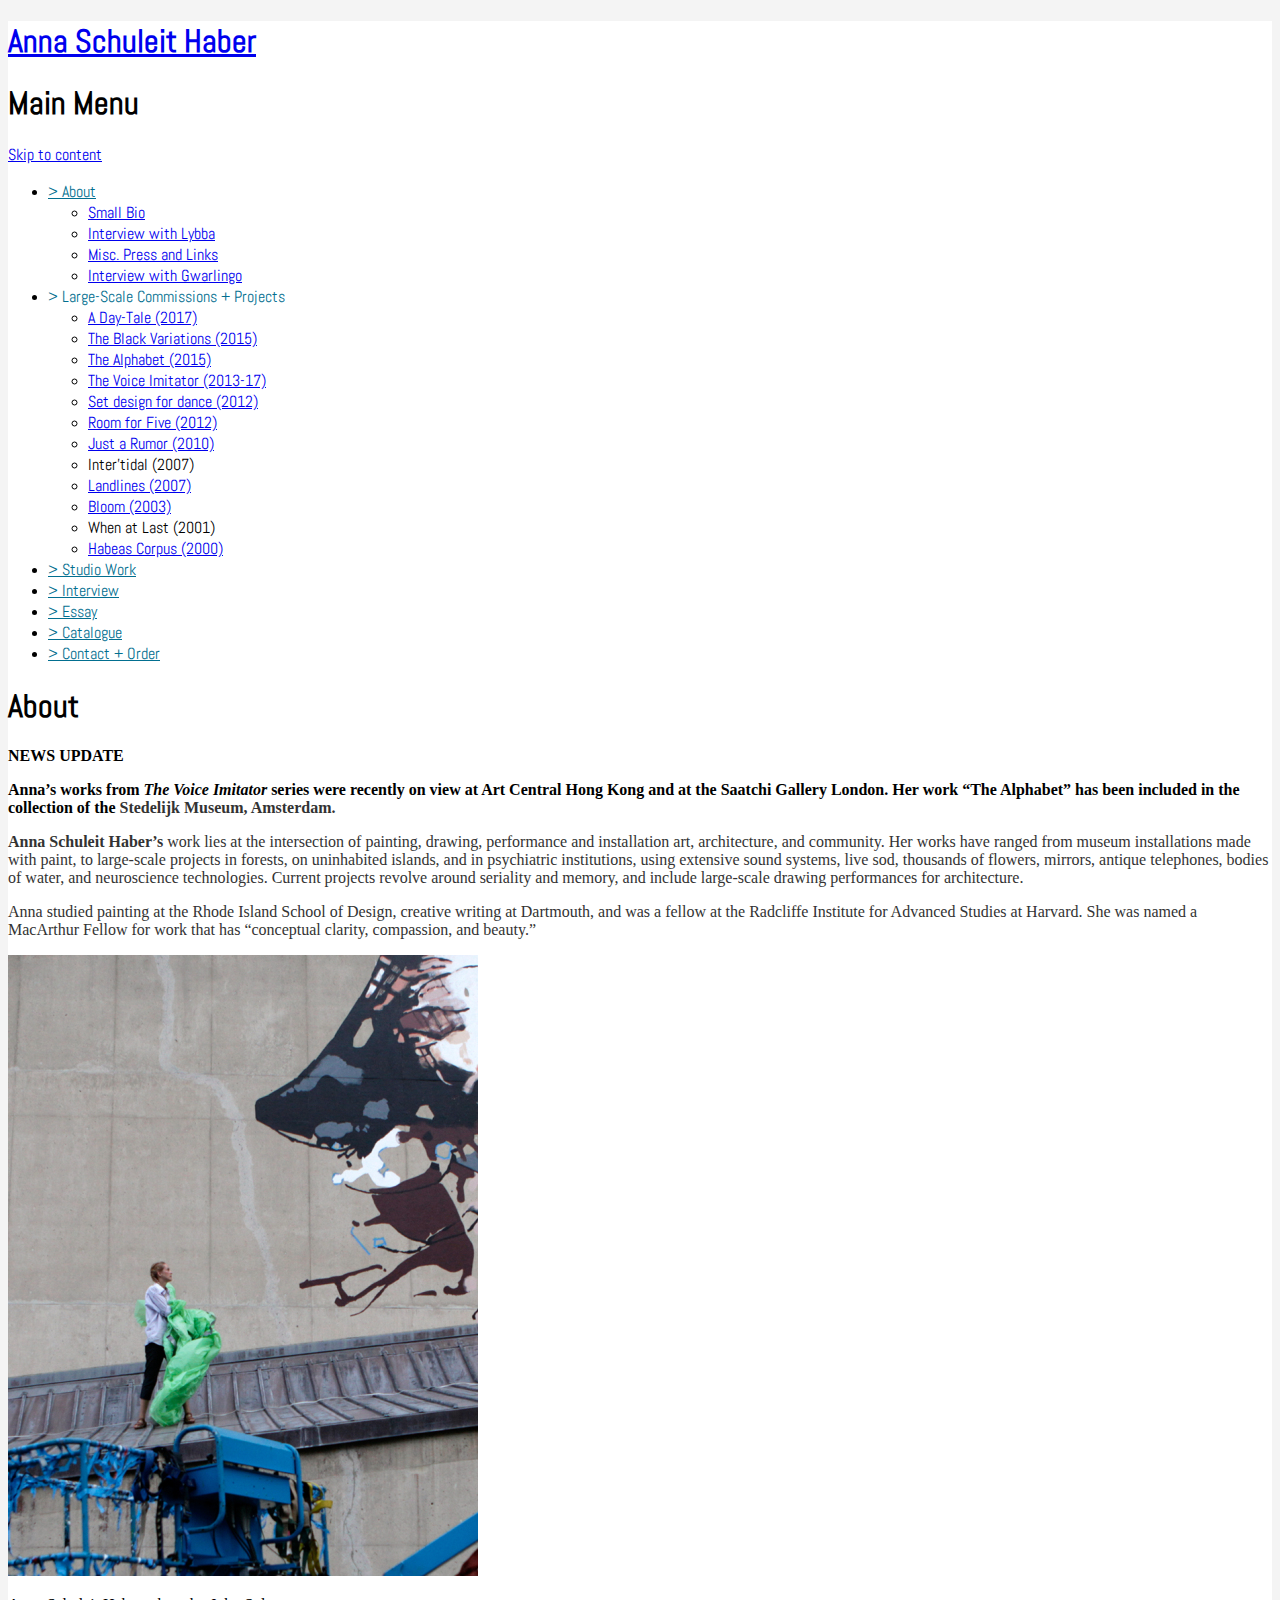
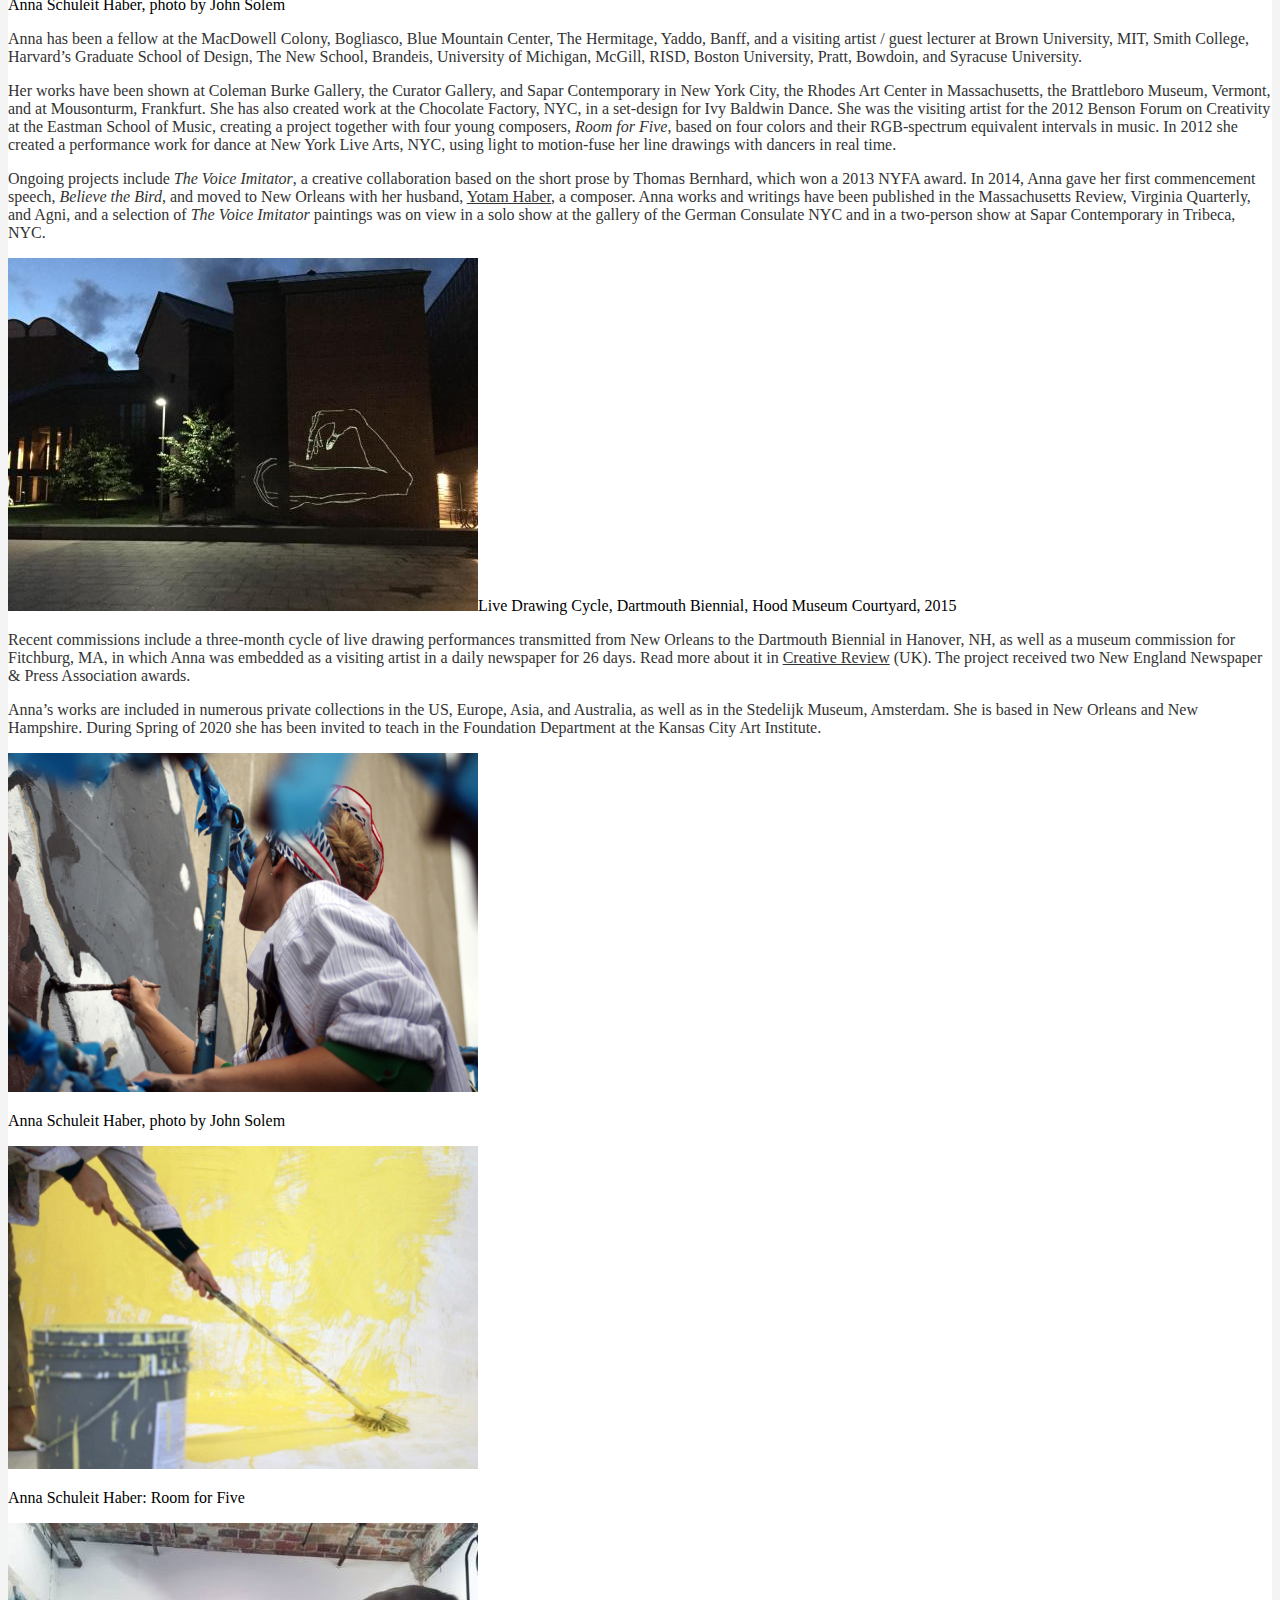
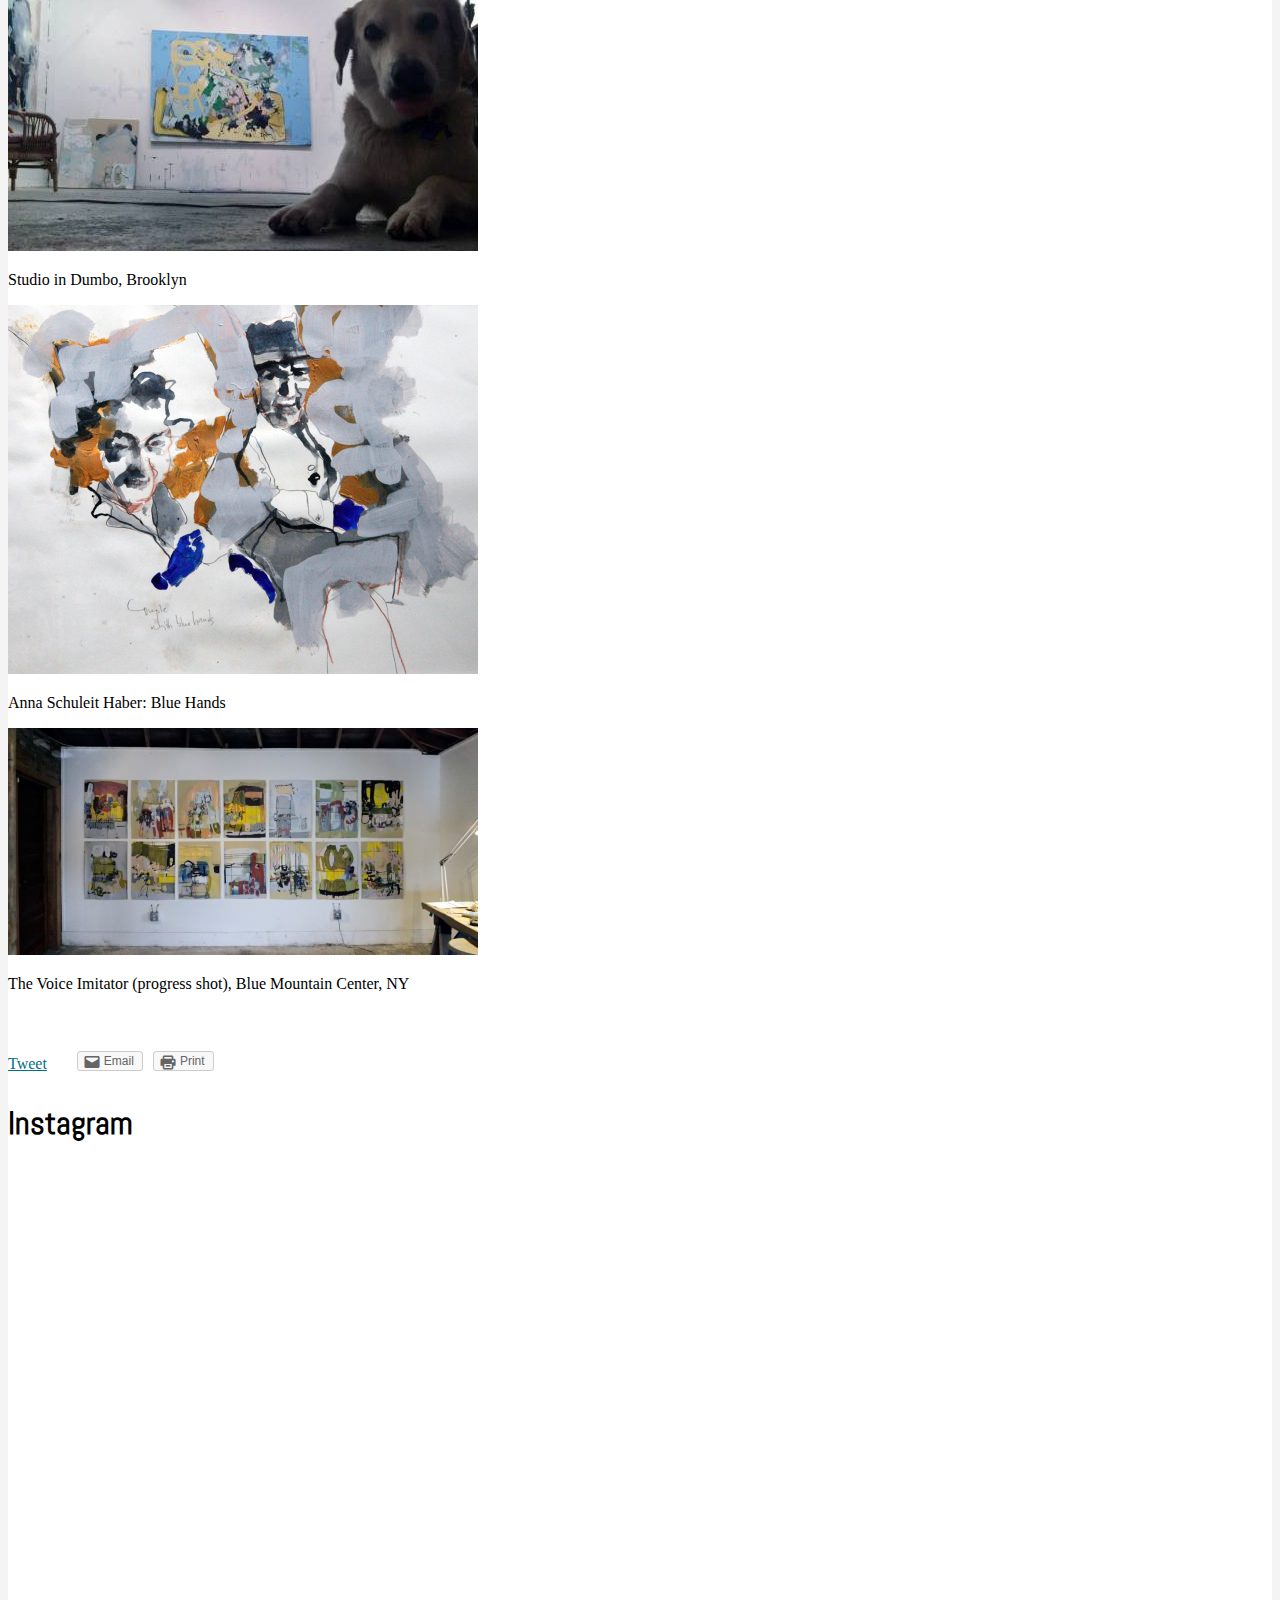
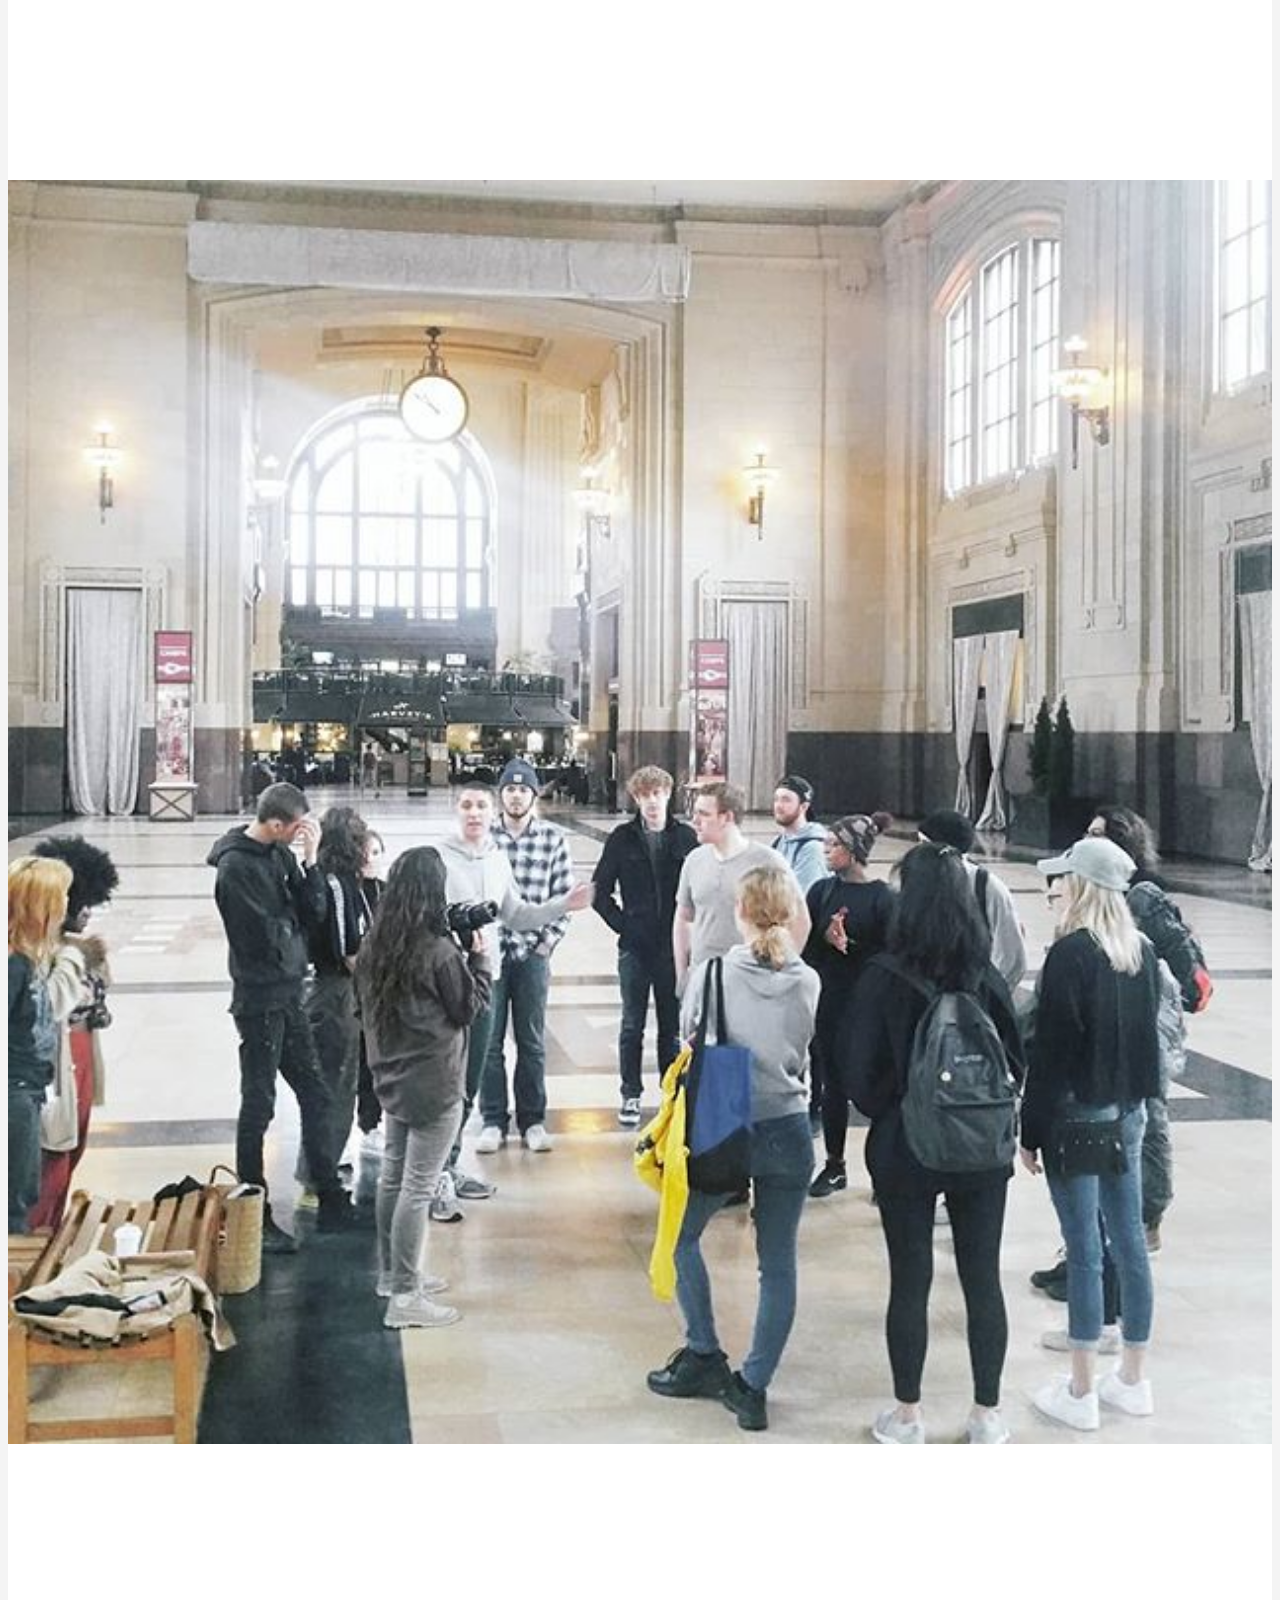
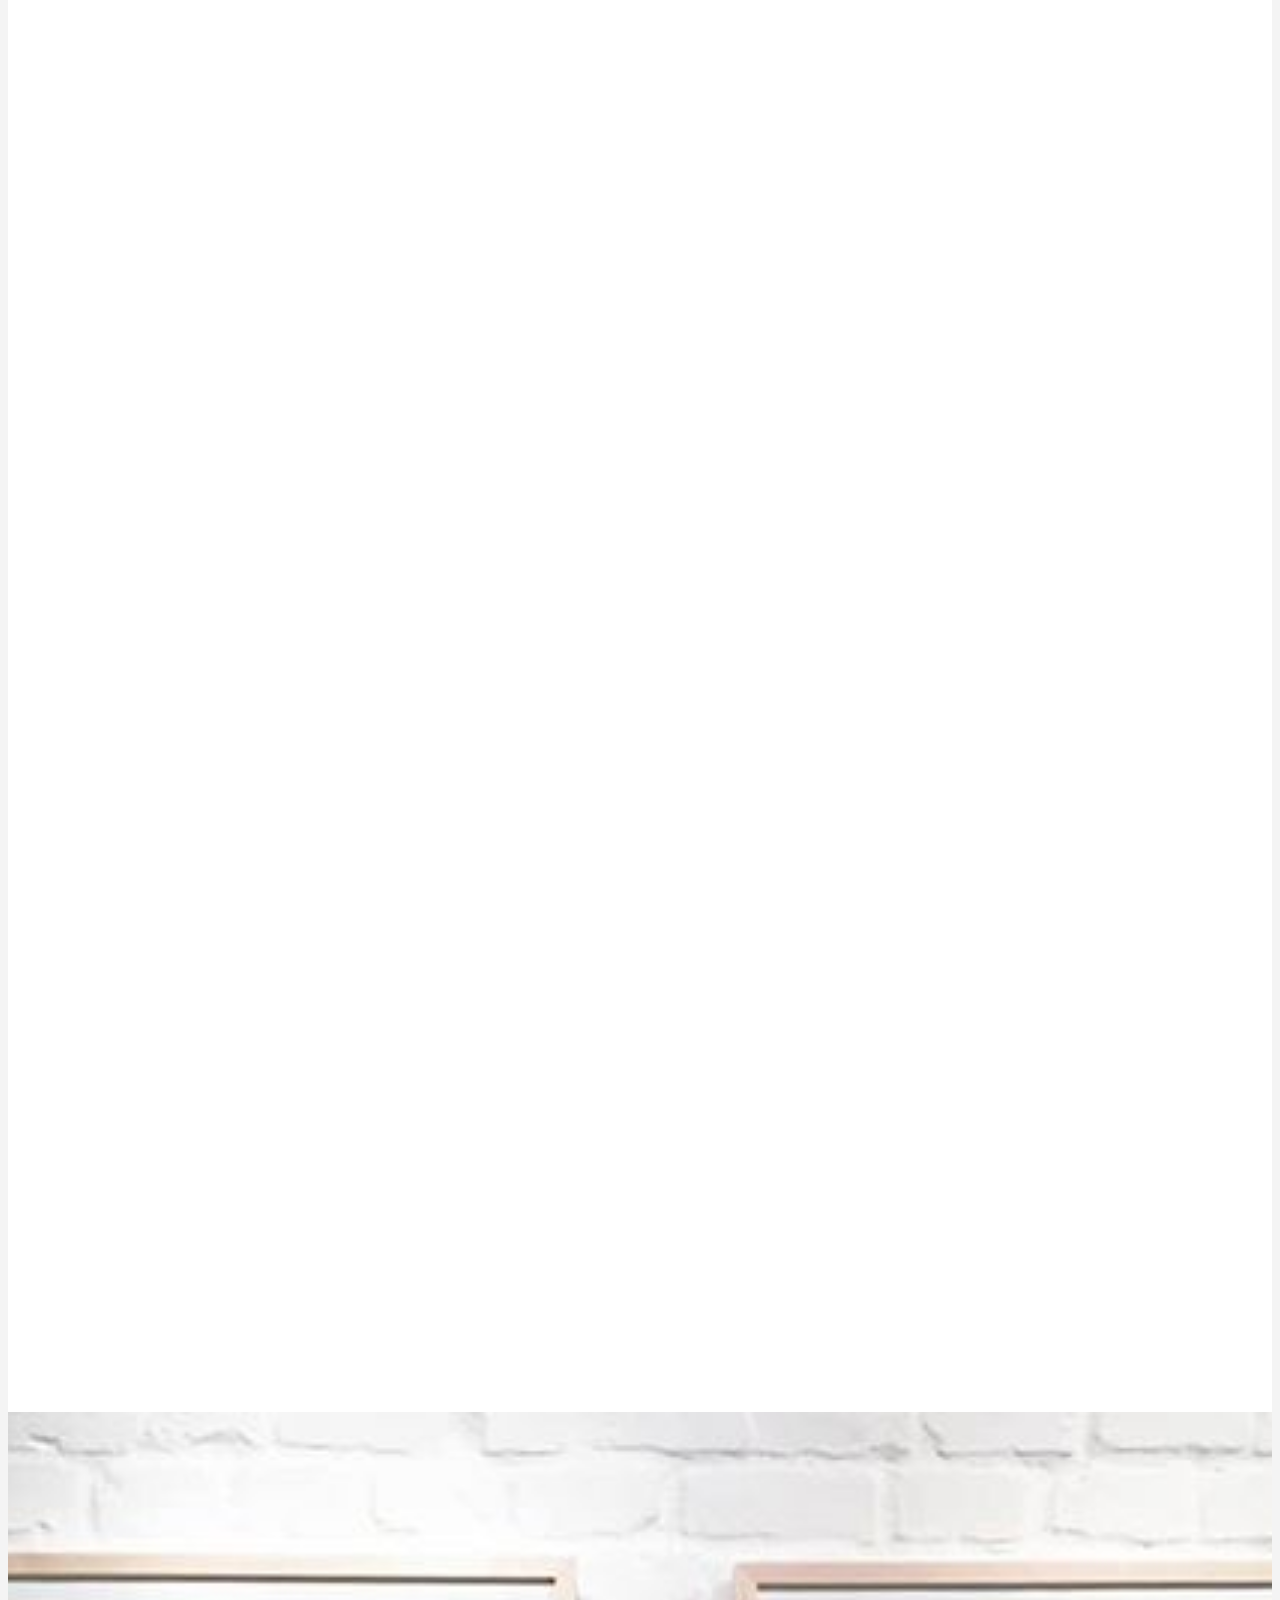
==== commit f575bf34: "Update index.html" ====
--- a/index.html
+++ b/index.html
@@ -9,9 +9,9 @@
 	<meta http-equiv="Content-Type" content="text/html; charset=UTF-8"/>
 <meta name="viewport" content="width=device-width,initial-scale=1"/>
 <title>Anna Schuleit Haber</title>
-	<link rel="canonical" href="https://anna-haber.com" />
+	<link rel="canonical" href="https://annaschuleit.com" />
 <link rel="profile" href="http://gmpg.org/xfn/11"/>
-<link rel="pingback" href="https://anna-haber.com/xmlrpc.php"/>
+<link rel="pingback" href="https://annaschuleit.com/xmlrpc.php"/>
 <!--[if lt IE 9]>
 <script src="https://s2.wp.com/wp-content/themes/pub/oxygen/js/html5.js" type="text/javascript"></script>
 <![endif]-->
@@ -135,10 +135,7 @@
 	document.body.appendChild( iframe );
 }, false );
 </script>
-<link rel="dns-prefetch" href="https://s2.wp.com/"/>
-<link rel="dns-prefetch" href="https://s0.wp.com/"/>
-<link rel="dns-prefetch" href="https://s1.wp.com/"/>
-<link rel="dns-prefetch" href="https://annaschuleit.wordpress.com/"/>
+
 <link rel="dns-prefetch" href="https://fonts.googleapis.com/"/>
 	<script type="text/javascript">
 		/* <![CDATA[ */
@@ -196,7 +193,7 @@
 <!-- Jetpack Open Graph Tags -->
 <meta property="og:type" content="website"/>
 <meta property="og:title" content="Anna Schuleit Haber"/>
-<meta property="og:url" content="https://anna-haber.com/"/>
+<meta property="og:url" content="https://annaschuleit.com/"/>
 <meta property="og:site_name" content="Anna Schuleit Haber"/>
 <meta property="og:image" content="2012/02/10683560_10152491702008300_4676130024607390797_o.jpg"/>
 <meta property="og:image:width" content="1296"/>
@@ -213,9 +210,9 @@
 <link rel="shortcut icon" type="image/x-icon" href="blavatar/0b96bcc726611bb19503cb176eb3882d-s-32.jpg" sizes="16x16"/>
 <link rel="icon" type="image/x-icon" href="blavatar/0b96bcc726611bb19503cb176eb3882d-s-32.jpg" sizes="16x16"/>
 <link rel="apple-touch-icon" href="blavatar/0b96bcc726611bb19503cb176eb3882d-s-114.jpg"/>
-<link rel="openid.server" href="https://anna-haber.com/?openidserver=1"/>
+<link rel="openid.server" href="https://annaschuleit.com/?openidserver=1"/>
 <link rel="openid.delegate" href="/"/>
-<link rel="search" type="application/opensearchdescription+xml" href="https://anna-haber.com/osd.xml" title="Anna Schuleit Haber"/>
+<link rel="search" type="application/opensearchdescription+xml" href="https://annaschuleit.com/osd.xml" title="Anna Schuleit Haber"/>
 <link rel="search" type="application/opensearchdescription+xml" href="https://s1.wp.com/opensearch.xml" title="WordPress.com"/>
 <meta name="theme-color" content="#ffffff"/>
 	<style type="text/css">
@@ -239,7 +236,7 @@
 			background-color: #0da4d3;
 		}
 	</style>
-<meta name="application-name" content="Anna Schuleit Haber"/><meta name="msapplication-window" content="width=device-width;height=device-height"/><meta name="msapplication-task" content="name=Subscribe;action-uri=https://anna-haber.com/feed/;icon-uri=https://secure.gravatar.com/blavatar/0b96bcc726611bb19503cb176eb3882d?s=16"/><meta name="msapplication-task" content="name=Sign up for a free blog;action-uri=http://wordpress.com/signup/;icon-uri=https://s1.wp.com/i/favicon.ico"/><meta name="msapplication-task" content="name=WordPress.com Support;action-uri=http://support.wordpress.com/;icon-uri=https://s1.wp.com/i/favicon.ico"/><meta name="msapplication-task" content="name=WordPress.com Forums;action-uri=http://forums.wordpress.com/;icon-uri=https://s1.wp.com/i/favicon.ico"/><meta name="description" content="undefined"/>
+<meta name="application-name" content="Anna Schuleit Haber"/><meta name="msapplication-window" content="width=device-width;height=device-height"/><meta name="msapplication-task" content="name=Subscribe;action-uri=https://annaschuleit.com/feed/;icon-uri=https://secure.gravatar.com/blavatar/0b96bcc726611bb19503cb176eb3882d?s=16"/><meta name="msapplication-task" content="name=Sign up for a free blog;action-uri=http://wordpress.com/signup/;icon-uri=https://s1.wp.com/i/favicon.ico"/><meta name="msapplication-task" content="name=WordPress.com Support;action-uri=http://support.wordpress.com/;icon-uri=https://s1.wp.com/i/favicon.ico"/><meta name="msapplication-task" content="name=WordPress.com Forums;action-uri=http://forums.wordpress.com/;icon-uri=https://s1.wp.com/i/favicon.ico"/><meta name="description" content="undefined"/>
 <style type="text/css" id="custom-colors-css">.menu-secondary li a:hover{background-color:#000}.menu-secondary li a:hover{background-color:rgba(0,0,0,.2)}.menu-secondary li{border-color:#252525}.menu-secondary li{border-color:rgba(37,37,37,.1)}.menu-secondary li a,.menu-secondary li.current-menu-item li a,.menu-secondary li.current-page-item li a{color:#ccc}.menu-secondary li li a{color:#888}.menu-secondary li.current-menu-item a,.menu-secondary li.current-page-item a{color:#848484}.menu-secondary li.current-menu-item li a:hover,.menu-secondary li.current-page-item li a:hover{color:#fff}body{background-color:#f4f4f4}.error,.entry-title a,.entry-content a,entry-summary a,.main-navigation>div>ul>li>a,.widget a,.post-navigation a,#image-navigation a,.pingback a,.logged-in-as a,.more-articles .entry-title a:hover,.widget_flickr #flickr_badge_uber_wrapper a{color:#026f90}a:hover,.comment-meta a,.comment-meta a:visited{border-color:#026f90}a.read-more,a.read-more:visited,.pagination a:hover,.comment-navigation a:hover,button,html input[type=button],input[type=reset],input[type=submit],#infinite-handle span{background-color:#026f90}.entry-title a:hover,.entry-meta a:hover,.page-links a:hover,.comment-meta a:hover,.widget ul li a:hover,.widget_flickr #flickr_badge_uber_wrapper a:hover{color:#000}.menu-secondary,.menu-secondary li,.menu-secondary li a{background-color:#111}</style>
 </head>
 <body class="home page-template-default page page-id-34 no-js customizer-styles-applied highlander-enabled highlander-light custom-colors">
@@ -295,26 +292,26 @@
 <p><strong>Anna’s works from <em>The Voice Imitator</em> series were recently on view at Art Central Hong Kong and at the Saatchi Gallery London. Her work &#8220;The Alphabet&#8221; has been included in the collection of the <span style="color:#333333;">Stedelijk Museum, Amsterdam.</span></strong></p>
 <p><span style="color:#333333;"><strong>Anna Schuleit Haber’s</strong> work lies at the intersection of painting, drawing, performance and installation art, architecture, and community. Her works have ranged from museum installations made with paint, to large-scale projects in forests, on uninhabited islands, and in psychiatric institutions, using extensive sound systems, live sod, thousands of flowers, mirrors, antique telephones, bodies of water, and neuroscience technologies. Current projects revolve around seriality and memory, and include large-scale drawing performances for architecture.</span></p>
 <p><span style="color:#333333;">Anna studied painting at the Rhode Island School of Design, creative writing at Dartmouth, and was a fellow at the Radcliffe Institute for Advanced Studies at Harvard. She was named a MacArthur Fellow for work that has “conceptual clarity, compassion, and beauty.”</span></p>
-<div data-shortcode="caption" id="attachment_324" style="width: 480px" class="wp-caption aligncenter"><a href="2012/03/anna-schuleit-by-john-solem.jpg"><img aria-describedby="caption-attachment-324" data-attachment-id="324" data-permalink="https://anna-haber.com/2014/11/06/new-work-3/anna-schuleit-by-john-solem/#main" data-orig-file="https://annaschuleit.files.wordpress.com/2012/03/anna-schuleit-by-john-solem.jpg" data-orig-size="700,925" data-comments-opened="1" data-image-meta="{&quot;aperture&quot;:&quot;0&quot;,&quot;credit&quot;:&quot;&quot;,&quot;camera&quot;:&quot;&quot;,&quot;caption&quot;:&quot;&quot;,&quot;created_timestamp&quot;:&quot;0&quot;,&quot;copyright&quot;:&quot;&quot;,&quot;focal_length&quot;:&quot;0&quot;,&quot;iso&quot;:&quot;0&quot;,&quot;shutter_speed&quot;:&quot;0&quot;,&quot;title&quot;:&quot;&quot;}" data-image-title="Anna Schuleit Haber by John Solem" data-image-description="<p>Anna Schuleit Haber by John Solem</p>
+<div data-shortcode="caption" id="attachment_324" style="width: 480px" class="wp-caption aligncenter"><a href="2012/03/anna-schuleit-by-john-solem.jpg"><img aria-describedby="caption-attachment-324" data-attachment-id="324" data-permalink="https://annaschuleit.com/2014/11/06/new-work-3/anna-schuleit-by-john-solem/#main" data-orig-file="https://annaschuleit.files.wordpress.com/2012/03/anna-schuleit-by-john-solem.jpg" data-orig-size="700,925" data-comments-opened="1" data-image-meta="{&quot;aperture&quot;:&quot;0&quot;,&quot;credit&quot;:&quot;&quot;,&quot;camera&quot;:&quot;&quot;,&quot;caption&quot;:&quot;&quot;,&quot;created_timestamp&quot;:&quot;0&quot;,&quot;copyright&quot;:&quot;&quot;,&quot;focal_length&quot;:&quot;0&quot;,&quot;iso&quot;:&quot;0&quot;,&quot;shutter_speed&quot;:&quot;0&quot;,&quot;title&quot;:&quot;&quot;}" data-image-title="Anna Schuleit Haber by John Solem" data-image-description="<p>Anna Schuleit Haber by John Solem</p>
 " data-medium-file="https://annaschuleit.files.wordpress.com/2012/03/anna-schuleit-by-john-solem.jpg?w=227" data-large-file="https://annaschuleit.files.wordpress.com/2012/03/anna-schuleit-by-john-solem.jpg?w=470" class="wp-image-324 size-large" src="2012/03/anna-schuleit-by-john-solem-w-470-h-621.jpg" alt="Anna Schuleit Haber, photo by John Solem" width="470" height="621" srcset="2012/03/anna-schuleit-by-john-solem-w-470-h-621.jpg 470w, 2012/03/anna-schuleit-by-john-solem-w-114-h-150.jpg 114w, 2012/03/anna-schuleit-by-john-solem-w-227-h-300.jpg 227w, 2012/03/anna-schuleit-by-john-solem.jpg 700w" sizes="(max-width: 470px) 100vw, 470px"/></a><p id="caption-attachment-324" class="wp-caption-text">Anna Schuleit Haber, photo by John Solem</p></div>
 <p><span style="color:#333333;">Anna has been a fellow at the MacDowell Colony, Bogliasco, Blue Mountain Center, The Hermitage, Yaddo, Banff, and a visiting artist / guest lecturer at Brown University, MIT, Smith College, Harvard’s Graduate School of Design, The New School, Brandeis, University of Michigan, McGill, RISD, Boston University, Pratt, Bowdoin, and Syracuse University.</span></p>
 <p><span style="color:#333333;">Her works have been shown at Coleman Burke Gallery, the Curator Gallery, and Sapar Contemporary in New York City, the Rhodes Art Center in Massachusetts, the Brattleboro Museum, Vermont, and at Mousonturm, Frankfurt. She has also created work at the Chocolate Factory, NYC, in a set-design for Ivy Baldwin Dance. </span><span style="color:#333333;">She was the visiting artist for the 2012 Benson Forum on Creativity at the Eastman School of Music, creating a project together with four young composers, <em>Room for Five</em>, based on four colors and their RGB-spectrum equivalent intervals in music. In 2012 she created a performance work for dance at New York Live Arts, NYC, using light to motion-fuse her line drawings with dancers in real time.</span></p>
 <p><span style="color:#333333;">Ongoing projects include <em>The Voice Imitator</em>, a creative collaboration based on the short prose by Thomas Bernhard, which won a 2013 NYFA award. In 2014, Anna gave her first commencement speech, <em>Believe the Bird</em>, and moved to New Orleans with her husband, <a style="color:#333333;" title="Anna Schuleit and Yotam Haber Wedding" href="http://www.nytimes.com/2013/05/12/fashion/weddings/anna-schuleit-and-yotam-haber-vows.html?pagewanted=all&amp;_r=0" target="_blank" rel="noopener">Yotam Haber</a>, a composer. Anna works and writings have been published in the Massachusetts Review, Virginia Quarterly, and Agni, and a selection of <em>The Voice Imitator</em> paintings was on view in a solo show at the gallery of the German Consulate NYC and in a two-person show at Sapar Contemporary in Tribeca, NYC.</span></p>
-<p><img data-attachment-id="1013" data-permalink="https://anna-haber.com/about-anna-schuleit-haber/img_20150831_180313/#main" data-orig-file="https://annaschuleit.files.wordpress.com/2012/02/img_20150831_180313.jpg" data-orig-size="1024,768" data-comments-opened="1" data-image-meta="{&quot;aperture&quot;:&quot;0&quot;,&quot;credit&quot;:&quot;&quot;,&quot;camera&quot;:&quot;&quot;,&quot;caption&quot;:&quot;&quot;,&quot;created_timestamp&quot;:&quot;0&quot;,&quot;copyright&quot;:&quot;&quot;,&quot;focal_length&quot;:&quot;0&quot;,&quot;iso&quot;:&quot;0&quot;,&quot;shutter_speed&quot;:&quot;0&quot;,&quot;title&quot;:&quot;&quot;,&quot;orientation&quot;:&quot;0&quot;}" data-image-title="IMG_20150831_180313" data-image-description="" data-medium-file="https://annaschuleit.files.wordpress.com/2012/02/img_20150831_180313.jpg?w=300" data-large-file="https://annaschuleit.files.wordpress.com/2012/02/img_20150831_180313.jpg?w=470" class="alignnone size-full wp-image-1013" src="2012/02/img_20150831_180313-w-470.jpg" alt="IMG_20150831_180313" srcset="2012/02/img_20150831_180313-w-470.jpg 470w, 2012/02/img_20150831_180313-w-940.jpg 940w, 2012/02/img_20150831_180313-w-150.jpg 150w, 2012/02/img_20150831_180313-w-300.jpg 300w, 2012/02/img_20150831_180313-w-768.jpg 768w" sizes="(max-width: 470px) 100vw, 470px"/>Live Drawing Cycle, Dartmouth Biennial, Hood Museum Courtyard, 2015</p>
+<p><img data-attachment-id="1013" data-permalink="https://annaschuleit.com/about-anna-schuleit-haber/img_20150831_180313/#main" data-orig-file="https://annaschuleit.files.wordpress.com/2012/02/img_20150831_180313.jpg" data-orig-size="1024,768" data-comments-opened="1" data-image-meta="{&quot;aperture&quot;:&quot;0&quot;,&quot;credit&quot;:&quot;&quot;,&quot;camera&quot;:&quot;&quot;,&quot;caption&quot;:&quot;&quot;,&quot;created_timestamp&quot;:&quot;0&quot;,&quot;copyright&quot;:&quot;&quot;,&quot;focal_length&quot;:&quot;0&quot;,&quot;iso&quot;:&quot;0&quot;,&quot;shutter_speed&quot;:&quot;0&quot;,&quot;title&quot;:&quot;&quot;,&quot;orientation&quot;:&quot;0&quot;}" data-image-title="IMG_20150831_180313" data-image-description="" data-medium-file="https://annaschuleit.files.wordpress.com/2012/02/img_20150831_180313.jpg?w=300" data-large-file="https://annaschuleit.files.wordpress.com/2012/02/img_20150831_180313.jpg?w=470" class="alignnone size-full wp-image-1013" src="2012/02/img_20150831_180313-w-470.jpg" alt="IMG_20150831_180313" srcset="2012/02/img_20150831_180313-w-470.jpg 470w, 2012/02/img_20150831_180313-w-940.jpg 940w, 2012/02/img_20150831_180313-w-150.jpg 150w, 2012/02/img_20150831_180313-w-300.jpg 300w, 2012/02/img_20150831_180313-w-768.jpg 768w" sizes="(max-width: 470px) 100vw, 470px"/>Live Drawing Cycle, Dartmouth Biennial, Hood Museum Courtyard, 2015</p>
 <p><span style="color:#333333;">Recent commissions include a three-month cycle of live drawing performances transmitted from New Orleans to the Dartmouth Biennial in Hanover, NH, as well as a museum commission for Fitchburg, MA, in which Anna was embedded as a visiting artist in a daily newspaper for 26 days. Read more about it in <a style="color:#333333;" href="https://www.creativereview.co.uk/the-alphabet-a-collaborative-type-project" target="_blank" rel="noopener">Creative Review</a> (UK). The project received two New England Newspaper & Press Association awards.</span></p>
 <p><span style="color:#333333;">Anna’s works are included in numerous private collections in the US, Europe, Asia, and Australia, as well as in the Stedelijk Museum, Amsterdam. </span><span style="color:#333333;">She</span><span style="color:#333333;"> is based in New Orleans and New Hampshire. During Spring of 2020 she has been invited to teach in the Foundation Department at the Kansas City Art Institute.</span></p>
-<div data-shortcode="caption" id="attachment_318" style="width: 480px" class="wp-caption aligncenter"><a href="2012/03/anna-schuleit-painting.jpg"><img aria-describedby="caption-attachment-318" data-attachment-id="318" data-permalink="https://anna-haber.com/2014/11/06/new-work-3/anna-schuleit-painting/#main" data-orig-file="https://annaschuleit.files.wordpress.com/2012/03/anna-schuleit-painting.jpg" data-orig-size="700,505" data-comments-opened="1" data-image-meta="{&quot;aperture&quot;:&quot;5.6&quot;,&quot;credit&quot;:&quot;&quot;,&quot;camera&quot;:&quot;Canon EOS 5D Mark II&quot;,&quot;caption&quot;:&quot;&quot;,&quot;created_timestamp&quot;:&quot;1241633559&quot;,&quot;copyright&quot;:&quot;&quot;,&quot;focal_length&quot;:&quot;35&quot;,&quot;iso&quot;:&quot;2500&quot;,&quot;shutter_speed&quot;:&quot;0.033333333333333&quot;,&quot;title&quot;:&quot;&quot;}" data-image-title="Anna Schuleit Haber by John Solem" data-image-description="<p>Anna Schuleit Haber by John Solem</p>
+<div data-shortcode="caption" id="attachment_318" style="width: 480px" class="wp-caption aligncenter"><a href="2012/03/anna-schuleit-painting.jpg"><img aria-describedby="caption-attachment-318" data-attachment-id="318" data-permalink="https://annaschuleit.com/2014/11/06/new-work-3/anna-schuleit-painting/#main" data-orig-file="https://annaschuleit.files.wordpress.com/2012/03/anna-schuleit-painting.jpg" data-orig-size="700,505" data-comments-opened="1" data-image-meta="{&quot;aperture&quot;:&quot;5.6&quot;,&quot;credit&quot;:&quot;&quot;,&quot;camera&quot;:&quot;Canon EOS 5D Mark II&quot;,&quot;caption&quot;:&quot;&quot;,&quot;created_timestamp&quot;:&quot;1241633559&quot;,&quot;copyright&quot;:&quot;&quot;,&quot;focal_length&quot;:&quot;35&quot;,&quot;iso&quot;:&quot;2500&quot;,&quot;shutter_speed&quot;:&quot;0.033333333333333&quot;,&quot;title&quot;:&quot;&quot;}" data-image-title="Anna Schuleit Haber by John Solem" data-image-description="<p>Anna Schuleit Haber by John Solem</p>
 " data-medium-file="https://annaschuleit.files.wordpress.com/2012/03/anna-schuleit-painting.jpg?w=300" data-large-file="https://annaschuleit.files.wordpress.com/2012/03/anna-schuleit-painting.jpg?w=470" class="wp-image-318 size-large" src="2012/03/anna-schuleit-painting-w-470-h-339.jpg" alt="Anna Schuleit Haber by John Solem" width="470" height="339" srcset="2012/03/anna-schuleit-painting-w-470-h-339.jpg 470w, 2012/03/anna-schuleit-painting-w-150-h-108.jpg 150w, 2012/03/anna-schuleit-painting-w-300-h-216.jpg 300w, 2012/03/anna-schuleit-painting.jpg 700w" sizes="(max-width: 470px) 100vw, 470px"/></a><p id="caption-attachment-318" class="wp-caption-text">Anna Schuleit Haber, photo by John Solem</p></div>
-<div data-shortcode="caption" id="attachment_483" style="width: 480px" class="wp-caption aligncenter"><img aria-describedby="caption-attachment-483" data-attachment-id="483" data-permalink="https://anna-haber.com/room-for-five-2012/eastman-yellow/#main" data-orig-file="https://annaschuleit.files.wordpress.com/2012/03/eastman-yellow.jpg" data-orig-size="960,661" data-comments-opened="1" data-image-meta="{&quot;aperture&quot;:&quot;0&quot;,&quot;credit&quot;:&quot;&quot;,&quot;camera&quot;:&quot;&quot;,&quot;caption&quot;:&quot;&quot;,&quot;created_timestamp&quot;:&quot;0&quot;,&quot;copyright&quot;:&quot;&quot;,&quot;focal_length&quot;:&quot;0&quot;,&quot;iso&quot;:&quot;0&quot;,&quot;shutter_speed&quot;:&quot;0&quot;,&quot;title&quot;:&quot;&quot;}" data-image-title="Anna Schuleit Haber: Room for Five" data-image-description="<p>Anna Schuleit Haber: Room for Five</p>
+<div data-shortcode="caption" id="attachment_483" style="width: 480px" class="wp-caption aligncenter"><img aria-describedby="caption-attachment-483" data-attachment-id="483" data-permalink="https://annaschuleit.com/room-for-five-2012/eastman-yellow/#main" data-orig-file="https://annaschuleit.files.wordpress.com/2012/03/eastman-yellow.jpg" data-orig-size="960,661" data-comments-opened="1" data-image-meta="{&quot;aperture&quot;:&quot;0&quot;,&quot;credit&quot;:&quot;&quot;,&quot;camera&quot;:&quot;&quot;,&quot;caption&quot;:&quot;&quot;,&quot;created_timestamp&quot;:&quot;0&quot;,&quot;copyright&quot;:&quot;&quot;,&quot;focal_length&quot;:&quot;0&quot;,&quot;iso&quot;:&quot;0&quot;,&quot;shutter_speed&quot;:&quot;0&quot;,&quot;title&quot;:&quot;&quot;}" data-image-title="Anna Schuleit Haber: Room for Five" data-image-description="<p>Anna Schuleit Haber: Room for Five</p>
 " data-medium-file="https://annaschuleit.files.wordpress.com/2012/03/eastman-yellow.jpg?w=300" data-large-file="https://annaschuleit.files.wordpress.com/2012/03/eastman-yellow.jpg?w=470" class="wp-image-483 size-large" src="2012/03/eastman-yellow-w-470-h-323.jpg" alt="Anna Schuleit Haber: Room for Five" width="470" height="323" srcset="2012/03/eastman-yellow-w-470-h-323.jpg 470w, 2012/03/eastman-yellow-w-938-h-646.jpg 938w, 2012/03/eastman-yellow-w-150-h-103.jpg 150w, 2012/03/eastman-yellow-w-300-h-207.jpg 300w, 2012/03/eastman-yellow-w-768-h-529.jpg 768w" sizes="(max-width: 470px) 100vw, 470px"/><p id="caption-attachment-483" class="wp-caption-text">Anna Schuleit Haber: Room for Five</p></div>
-<div data-shortcode="caption" id="attachment_777" style="width: 480px" class="wp-caption aligncenter"><img aria-describedby="caption-attachment-777" data-attachment-id="777" data-permalink="https://anna-haber.com/about-anna-schuleit-haber/10415676_10152253783838300_2648281028989194507_n/#main" data-orig-file="https://annaschuleit.files.wordpress.com/2012/02/10415676_10152253783838300_2648281028989194507_n.jpg" data-orig-size="960,670" data-comments-opened="1" data-image-meta="{&quot;aperture&quot;:&quot;0&quot;,&quot;credit&quot;:&quot;&quot;,&quot;camera&quot;:&quot;&quot;,&quot;caption&quot;:&quot;&quot;,&quot;created_timestamp&quot;:&quot;0&quot;,&quot;copyright&quot;:&quot;&quot;,&quot;focal_length&quot;:&quot;0&quot;,&quot;iso&quot;:&quot;0&quot;,&quot;shutter_speed&quot;:&quot;0&quot;,&quot;title&quot;:&quot;&quot;,&quot;orientation&quot;:&quot;0&quot;}" data-image-title="Anna Schuleit Haber: studio" data-image-description="<p>Anna Schuleit Haber: studio</p>
+<div data-shortcode="caption" id="attachment_777" style="width: 480px" class="wp-caption aligncenter"><img aria-describedby="caption-attachment-777" data-attachment-id="777" data-permalink="https://annaschuleit.com/about-anna-schuleit-haber/10415676_10152253783838300_2648281028989194507_n/#main" data-orig-file="https://annaschuleit.files.wordpress.com/2012/02/10415676_10152253783838300_2648281028989194507_n.jpg" data-orig-size="960,670" data-comments-opened="1" data-image-meta="{&quot;aperture&quot;:&quot;0&quot;,&quot;credit&quot;:&quot;&quot;,&quot;camera&quot;:&quot;&quot;,&quot;caption&quot;:&quot;&quot;,&quot;created_timestamp&quot;:&quot;0&quot;,&quot;copyright&quot;:&quot;&quot;,&quot;focal_length&quot;:&quot;0&quot;,&quot;iso&quot;:&quot;0&quot;,&quot;shutter_speed&quot;:&quot;0&quot;,&quot;title&quot;:&quot;&quot;,&quot;orientation&quot;:&quot;0&quot;}" data-image-title="Anna Schuleit Haber: studio" data-image-description="<p>Anna Schuleit Haber: studio</p>
 " data-medium-file="https://annaschuleit.files.wordpress.com/2012/02/10415676_10152253783838300_2648281028989194507_n.jpg?w=300" data-large-file="https://annaschuleit.files.wordpress.com/2012/02/10415676_10152253783838300_2648281028989194507_n.jpg?w=470" class="wp-image-777 size-large" src="2012/02/10415676_10152253783838300_2648281028989194507_n-w-470-h-328.jpg" alt="Anna Schuleit Haber: studio" width="470" height="328" srcset="2012/02/10415676_10152253783838300_2648281028989194507_n-w-470-h-328.jpg 470w, 2012/02/10415676_10152253783838300_2648281028989194507_n-w-940-h-656.jpg 940w, 2012/02/10415676_10152253783838300_2648281028989194507_n-w-150-h-105.jpg 150w, 2012/02/10415676_10152253783838300_2648281028989194507_n-w-300-h-209.jpg 300w, 2012/02/10415676_10152253783838300_2648281028989194507_n-w-768-h-536.jpg 768w" sizes="(max-width: 470px) 100vw, 470px"/><p id="caption-attachment-777" class="wp-caption-text">Studio in Dumbo, Brooklyn</p></div>
-<div data-shortcode="caption" id="attachment_792" style="width: 480px" class="wp-caption aligncenter"><img aria-describedby="caption-attachment-792" data-attachment-id="792" data-permalink="https://anna-haber.com/about-anna-schuleit-haber/anna-schuleit-haber_mg_8549sm/#main" data-orig-file="https://annaschuleit.files.wordpress.com/2012/02/anna-schuleit-haber_mg_8549sm.jpg" data-orig-size="1080,849" data-comments-opened="1" data-image-meta="{&quot;aperture&quot;:&quot;11&quot;,&quot;credit&quot;:&quot;&quot;,&quot;camera&quot;:&quot;Canon EOS 5D Mark II&quot;,&quot;caption&quot;:&quot;&quot;,&quot;created_timestamp&quot;:&quot;1410005096&quot;,&quot;copyright&quot;:&quot;&quot;,&quot;focal_length&quot;:&quot;51&quot;,&quot;iso&quot;:&quot;6400&quot;,&quot;shutter_speed&quot;:&quot;0.0004&quot;,&quot;title&quot;:&quot;&quot;,&quot;orientation&quot;:&quot;1&quot;}" data-image-title="ANNA SCHULEIT HABER_MG_8549sm" data-image-description="<p>Anna Schuleit Haber: Couple with Blue Hands</p>
+<div data-shortcode="caption" id="attachment_792" style="width: 480px" class="wp-caption aligncenter"><img aria-describedby="caption-attachment-792" data-attachment-id="792" data-permalink="https://annaschuleit.com/about-anna-schuleit-haber/anna-schuleit-haber_mg_8549sm/#main" data-orig-file="https://annaschuleit.files.wordpress.com/2012/02/anna-schuleit-haber_mg_8549sm.jpg" data-orig-size="1080,849" data-comments-opened="1" data-image-meta="{&quot;aperture&quot;:&quot;11&quot;,&quot;credit&quot;:&quot;&quot;,&quot;camera&quot;:&quot;Canon EOS 5D Mark II&quot;,&quot;caption&quot;:&quot;&quot;,&quot;created_timestamp&quot;:&quot;1410005096&quot;,&quot;copyright&quot;:&quot;&quot;,&quot;focal_length&quot;:&quot;51&quot;,&quot;iso&quot;:&quot;6400&quot;,&quot;shutter_speed&quot;:&quot;0.0004&quot;,&quot;title&quot;:&quot;&quot;,&quot;orientation&quot;:&quot;1&quot;}" data-image-title="ANNA SCHULEIT HABER_MG_8549sm" data-image-description="<p>Anna Schuleit Haber: Couple with Blue Hands</p>
 " data-medium-file="https://annaschuleit.files.wordpress.com/2012/02/anna-schuleit-haber_mg_8549sm.jpg?w=300" data-large-file="https://annaschuleit.files.wordpress.com/2012/02/anna-schuleit-haber_mg_8549sm.jpg?w=470" class="wp-image-792 size-large" src="2012/02/anna-schuleit-haber_mg_8549sm-w-470-h-369.jpg" alt="Anna Schuleit Haber: Couple with Blue Hands" width="470" height="369" srcset="2012/02/anna-schuleit-haber_mg_8549sm-w-470-h-369.jpg 470w, 2012/02/anna-schuleit-haber_mg_8549sm-w-940-h-738.jpg 940w, 2012/02/anna-schuleit-haber_mg_8549sm-w-150-h-118.jpg 150w, 2012/02/anna-schuleit-haber_mg_8549sm-w-300-h-236.jpg 300w, 2012/02/anna-schuleit-haber_mg_8549sm-w-768-h-604.jpg 768w" sizes="(max-width: 470px) 100vw, 470px"/><p id="caption-attachment-792" class="wp-caption-text">Anna Schuleit Haber: Blue Hands</p></div>
-<div data-shortcode="caption" id="attachment_804" style="width: 480px" class="wp-caption aligncenter"><img aria-describedby="caption-attachment-804" data-attachment-id="804" data-permalink="https://anna-haber.com/about-anna-schuleit-haber/10683560_10152491702008300_4676130024607390797_o/#main" data-orig-file="https://annaschuleit.files.wordpress.com/2012/02/10683560_10152491702008300_4676130024607390797_o.jpg" data-orig-size="1296,626" data-comments-opened="1" data-image-meta="{&quot;aperture&quot;:&quot;0&quot;,&quot;credit&quot;:&quot;&quot;,&quot;camera&quot;:&quot;&quot;,&quot;caption&quot;:&quot;&quot;,&quot;created_timestamp&quot;:&quot;0&quot;,&quot;copyright&quot;:&quot;&quot;,&quot;focal_length&quot;:&quot;0&quot;,&quot;iso&quot;:&quot;0&quot;,&quot;shutter_speed&quot;:&quot;0&quot;,&quot;title&quot;:&quot;&quot;,&quot;orientation&quot;:&quot;0&quot;}" data-image-title="Anna Schuleit Haber: The Voice Imitator" data-image-description="<p>Anna Schuleit Haber: The Voice Imitator</p>
+<div data-shortcode="caption" id="attachment_804" style="width: 480px" class="wp-caption aligncenter"><img aria-describedby="caption-attachment-804" data-attachment-id="804" data-permalink="https://annaschuleit.com/about-anna-schuleit-haber/10683560_10152491702008300_4676130024607390797_o/#main" data-orig-file="https://annaschuleit.files.wordpress.com/2012/02/10683560_10152491702008300_4676130024607390797_o.jpg" data-orig-size="1296,626" data-comments-opened="1" data-image-meta="{&quot;aperture&quot;:&quot;0&quot;,&quot;credit&quot;:&quot;&quot;,&quot;camera&quot;:&quot;&quot;,&quot;caption&quot;:&quot;&quot;,&quot;created_timestamp&quot;:&quot;0&quot;,&quot;copyright&quot;:&quot;&quot;,&quot;focal_length&quot;:&quot;0&quot;,&quot;iso&quot;:&quot;0&quot;,&quot;shutter_speed&quot;:&quot;0&quot;,&quot;title&quot;:&quot;&quot;,&quot;orientation&quot;:&quot;0&quot;}" data-image-title="Anna Schuleit Haber: The Voice Imitator" data-image-description="<p>Anna Schuleit Haber: The Voice Imitator</p>
 " data-medium-file="https://annaschuleit.files.wordpress.com/2012/02/10683560_10152491702008300_4676130024607390797_o.jpg?w=300" data-large-file="https://annaschuleit.files.wordpress.com/2012/02/10683560_10152491702008300_4676130024607390797_o.jpg?w=470" class="wp-image-804 size-large" src="2012/02/10683560_10152491702008300_4676130024607390797_o-w-470-h-227.jpg" alt="Anna Schuleit Haber: The Voice Imitator" width="470" height="227" srcset="2012/02/10683560_10152491702008300_4676130024607390797_o-w-470-h-227.jpg 470w, 2012/02/10683560_10152491702008300_4676130024607390797_o-w-940-h-454.jpg 940w, 2012/02/10683560_10152491702008300_4676130024607390797_o-w-150-h-72.jpg 150w, 2012/02/10683560_10152491702008300_4676130024607390797_o-w-300-h-145.jpg 300w, 2012/02/10683560_10152491702008300_4676130024607390797_o-w-768-h-371.jpg 768w" sizes="(max-width: 470px) 100vw, 470px"/><p id="caption-attachment-804" class="wp-caption-text">The Voice Imitator (progress shot), Blue Mountain Center, NY</p></div>
 <p>&nbsp;</p>
-<div id="jp-post-flair" class="sharedaddy sd-sharing-enabled"><div class="sharedaddy sd-sharing-enabled"><div class="robots-nocontent sd-block sd-social sd-social-official sd-sharing"><div class="sd-content"><ul><li class="share-twitter"><a href="https://twitter.com/share" class="twitter-share-button" data-url="https://anna-haber.com/" data-text="About" data-via="schuleithaber" data-related="wordpressdotcom">Tweet</a></li><li class="share-facebook"><div class="fb-share-button" data-href="/" data-layout="button_count"></div></li><li class="share-linkedin"><div class="linkedin_button"><script type="in/share" data-url="https://anna-haber.com/" data-counter="right"></script></div></li><li class="share-email"><a rel="nofollow noopener noreferrer" data-shared="" class="share-email sd-button" href="/" target="_blank" title="Click to email this to a friend"><span>Email</span></a></li><li class="share-print"><a rel="nofollow noopener noreferrer" data-shared="" class="share-print sd-button" href="/#print" target="_blank" title="Click to print"><span>Print</span></a></li><li class="share-end"></li></ul></div></div></div></div>			</div><!-- .entry-content -->
+<div id="jp-post-flair" class="sharedaddy sd-sharing-enabled"><div class="sharedaddy sd-sharing-enabled"><div class="robots-nocontent sd-block sd-social sd-social-official sd-sharing"><div class="sd-content"><ul><li class="share-twitter"><a href="https://twitter.com/share" class="twitter-share-button" data-url="https://annaschuleit.com/" data-text="About" data-via="schuleithaber" data-related="wordpressdotcom">Tweet</a></li><li class="share-facebook"><div class="fb-share-button" data-href="/" data-layout="button_count"></div></li><li class="share-linkedin"><div class="linkedin_button"><script type="in/share" data-url="https://annaschuleit.com/" data-counter="right"></script></div></li><li class="share-email"><a rel="nofollow noopener noreferrer" data-shared="" class="share-email sd-button" href="/" target="_blank" title="Click to email this to a friend"><span>Email</span></a></li><li class="share-print"><a rel="nofollow noopener noreferrer" data-shared="" class="share-print sd-button" href="/#print" target="_blank" title="Click to print"><span>Print</span></a></li><li class="share-end"></li></ul></div></div></div></div>			</div><!-- .entry-content -->
 	<footer class="entry-meta">
 			</footer>
 </article><!-- #post-34 -->
@@ -375,7 +372,7 @@
                 <p>
                     <input type="hidden" name="action" value="subscribe"/>
                     <input type="hidden" name="blog_id" value="32996288"/>
-                    <input type="hidden" name="source" value="https://anna-haber.com/"/>
+                    <input type="hidden" name="source" value="https://annaschuleit.com/"/>
                     <input type="hidden" name="sub-type" value="widget"/>
                     <input type="hidden" name="redirect_fragment" value="blog_subscription-2"/>
 					<input type="hidden" id="_wpnonce" name="_wpnonce" value="6e786ff42a"/>                    <button type="submit">
@@ -407,7 +404,7 @@
                 <p>
                     <input type="hidden" name="action" value="subscribe"/>
                     <input type="hidden" name="blog_id" value="32996288"/>
-                    <input type="hidden" name="source" value="https://anna-haber.com/"/>
+                    <input type="hidden" name="source" value="https://annaschuleit.com/"/>
                     <input type="hidden" name="sub-type" value="widget"/>
                     <input type="hidden" name="redirect_fragment" value="blog_subscription-3"/>
 					<input type="hidden" id="_wpnonce" name="_wpnonce" value="6e786ff42a"/>                    <button type="submit">
@@ -438,7 +435,7 @@
 				<span class="canceltext"><a href="#" class="cancel">Cancel</a></span>
 				<input type="submit" name="carousel-reblog-submit" class="button" id="carousel-reblog-submit" value="Reblog Post"/>
 				<input type="hidden" id="carousel-reblog-blog-id" value="32996288"/>
-				<input type="hidden" id="carousel-reblog-blog-url" value="https://anna-haber.com"/>
+				<input type="hidden" id="carousel-reblog-blog-url" value="https://annaschuleit.com"/>
 				<input type="hidden" id="carousel-reblog-blog-title" value="Anna Schuleit Haber"/>
 				<input type="hidden" id="carousel-reblog-post-url" value=""/>
 				<input type="hidden" id="carousel-reblog-post-title" value=""/>
--- a/css/OvoX28/TIlD49SiXnqo69cbcgqtb3rDrVq5UruV7Xv1R8LfBafpglL3U-a1wlfNml06MvYPWy7kDBmSkgkyult9oLfCkgr9-KfVXNqVNOcVHu-An1CEes--cssminify-yes.css
+++ b/css/OvoX28/TIlD49SiXnqo69cbcgqtb3rDrVq5UruV7Xv1R8LfBafpglL3U-a1wlfNml06MvYPWy7kDBmSkgkyult9oLfCkgr9-KfVXNqVNOcVHu-An1CEes--cssminify-yes.css
@@ -0,0 +1 @@
+#start-resizable-editor-section{display:none}.wp-block-audio figcaption{margin-top:.5em;margin-bottom:1em}.wp-block-audio audio{width:100%;min-width:300px}.wp-block-button{color:#fff}.wp-block-button.aligncenter{text-align:center}.wp-block-button.alignright{text-align:right}.wp-block-button__link{background-color:#32373c;border:none;border-radius:28px;box-shadow:none;color:inherit;cursor:pointer;display:inline-block;font-size:18px;margin:0;padding:12px 24px;text-align:center;text-decoration:none;overflow-wrap:break-word}.wp-block-button__link:active,.wp-block-button__link:focus,.wp-block-button__link:hover,.wp-block-button__link:visited{color:inherit}.wp-gs .wp-block-button__link:not(.has-background){background-color:var(--wp--color--primary)}.is-style-squared .wp-block-button__link{border-radius:0}.no-border-radius.wp-block-button__link{border-radius:0!important}.is-style-outline{color:#32373c}.is-style-outline .wp-block-button__link{background-color:transparent;border:2px solid}.wp-block-buttons .wp-block-button{display:inline-block;margin:4px}.wp-block-buttons.aligncenter,.wp-block-calendar{text-align:center}.wp-block-calendar tbody td,.wp-block-calendar th{padding:4px;border:1px solid #e2e4e7}.wp-block-calendar tfoot td{border:none}.wp-block-calendar table{width:100%;border-collapse:collapse;font-family:-apple-system,BlinkMacSystemFont,Segoe UI,Roboto,Oxygen-Sans,Ubuntu,Cantarell,Helvetica Neue,sans-serif}.wp-block-calendar table th{font-weight:400;background:#edeff0}.wp-block-calendar a{text-decoration:underline}.wp-block-calendar tfoot a{color:#00739c}.wp-block-calendar table caption,.wp-block-calendar table tbody{color:#40464d}.wp-block-categories.alignleft{margin-right:2em}.wp-block-categories.alignright{margin-left:2em}.wp-block-columns{display:flex;margin-bottom:28px;flex-wrap:wrap}@media (min-width:782px){.wp-block-columns{flex-wrap:nowrap}}.wp-block-columns.has-background{padding:20px 30px}.wp-block-column{flex-grow:1;min-width:0;word-break:break-word;overflow-wrap:break-word}@media (max-width:599px){.wp-block-column{flex-basis:100%!important}}@media (min-width:600px) and (max-width:781px){.wp-block-column{flex-basis:calc(50% - 16px)!important;flex-grow:0}.wp-block-column:nth-child(2n){margin-left:32px}}@media (min-width:782px){.wp-block-column{flex-basis:0;flex-grow:1}.wp-block-column[style*=flex-basis]{flex-grow:0}.wp-block-column:not(:first-child){margin-left:32px}}.wp-block-columns.are-vertically-aligned-top{align-items:flex-start}.wp-block-columns.are-vertically-aligned-center{align-items:center}.wp-block-columns.are-vertically-aligned-bottom{align-items:flex-end}.wp-block-column.is-vertically-aligned-top{align-self:flex-start}.wp-block-column.is-vertically-aligned-center{-ms-grid-row-align:center;align-self:center}.wp-block-column.is-vertically-aligned-bottom{align-self:flex-end}.wp-block-column.is-vertically-aligned-bottom,.wp-block-column.is-vertically-aligned-center,.wp-block-column.is-vertically-aligned-top{width:100%}.wp-block-cover,.wp-block-cover-image{position:relative;background-color:#000;background-size:cover;background-position:50%;min-height:430px;height:100%;width:100%;display:flex;justify-content:center;align-items:center;overflow:hidden}.wp-block-cover-image.has-parallax,.wp-block-cover.has-parallax{background-attachment:fixed}@supports (-webkit-overflow-scrolling:touch){.wp-block-cover-image.has-parallax,.wp-block-cover.has-parallax{background-attachment:scroll}}@media (prefers-reduced-motion:reduce){.wp-block-cover-image.has-parallax,.wp-block-cover.has-parallax{background-attachment:scroll}}.wp-block-cover-image.has-background-dim:before,.wp-block-cover.has-background-dim:before{content:"";background-color:inherit}.wp-block-cover-image.has-background-dim:not(.has-background-gradient):before,.wp-block-cover-image .wp-block-cover__gradient-background,.wp-block-cover.has-background-dim:not(.has-background-gradient):before,.wp-block-cover .wp-block-cover__gradient-background{position:absolute;top:0;left:0;bottom:0;right:0;z-index:1}.wp-block-cover-image.has-background-dim:not(.has-background-gradient):before,.wp-block-cover-image .wp-block-cover__gradient-background,.wp-block-cover.has-background-dim:not(.has-background-gradient):before,.wp-block-cover .wp-block-cover__gradient-background{opacity:.5}.wp-block-cover-image.has-background-dim.has-background-dim-10:not(.has-background-gradient):before,.wp-block-cover.has-background-dim.has-background-dim-10:not(.has-background-gradient):before{opacity:.1}.wp-block-cover-image.has-background-dim.has-background-dim-10 .wp-block-cover__gradient-background,.wp-block-cover.has-background-dim.has-background-dim-10 .wp-block-cover__gradient-background{opacity:.1}.wp-block-cover-image.has-background-dim.has-background-dim-20:not(.has-background-gradient):before,.wp-block-cover.has-background-dim.has-background-dim-20:not(.has-background-gradient):before{opacity:.2}.wp-block-cover-image.has-background-dim.has-background-dim-20 .wp-block-cover__gradient-background,.wp-block-cover.has-background-dim.has-background-dim-20 .wp-block-cover__gradient-background{opacity:.2}.wp-block-cover-image.has-background-dim.has-background-dim-30:not(.has-background-gradient):before,.wp-block-cover.has-background-dim.has-background-dim-30:not(.has-background-gradient):before{opacity:.3}.wp-block-cover-image.has-background-dim.has-background-dim-30 .wp-block-cover__gradient-background,.wp-block-cover.has-background-dim.has-background-dim-30 .wp-block-cover__gradient-background{opacity:.3}.wp-block-cover-image.has-background-dim.has-background-dim-40:not(.has-background-gradient):before,.wp-block-cover.has-background-dim.has-background-dim-40:not(.has-background-gradient):before{opacity:.4}.wp-block-cover-image.has-background-dim.has-background-dim-40 .wp-block-cover__gradient-background,.wp-block-cover.has-background-dim.has-background-dim-40 .wp-block-cover__gradient-background{opacity:.4}.wp-block-cover-image.has-background-dim.has-background-dim-50:not(.has-background-gradient):before,.wp-block-cover.has-background-dim.has-background-dim-50:not(.has-background-gradient):before{opacity:.5}.wp-block-cover-image.has-background-dim.has-background-dim-50 .wp-block-cover__gradient-background,.wp-block-cover.has-background-dim.has-background-dim-50 .wp-block-cover__gradient-background{opacity:.5}.wp-block-cover-image.has-background-dim.has-background-dim-60:not(.has-background-gradient):before,.wp-block-cover.has-background-dim.has-background-dim-60:not(.has-background-gradient):before{opacity:.6}.wp-block-cover-image.has-background-dim.has-background-dim-60 .wp-block-cover__gradient-background,.wp-block-cover.has-background-dim.has-background-dim-60 .wp-block-cover__gradient-background{opacity:.6}.wp-block-cover-image.has-background-dim.has-background-dim-70:not(.has-background-gradient):before,.wp-block-cover.has-background-dim.has-background-dim-70:not(.has-background-gradient):before{opacity:.7}.wp-block-cover-image.has-background-dim.has-background-dim-70 .wp-block-cover__gradient-background,.wp-block-cover.has-background-dim.has-background-dim-70 .wp-block-cover__gradient-background{opacity:.7}.wp-block-cover-image.has-background-dim.has-background-dim-80:not(.has-background-gradient):before,.wp-block-cover.has-background-dim.has-background-dim-80:not(.has-background-gradient):before{opacity:.8}.wp-block-cover-image.has-background-dim.has-background-dim-80 .wp-block-cover__gradient-background,.wp-block-cover.has-background-dim.has-background-dim-80 .wp-block-cover__gradient-background{opacity:.8}.wp-block-cover-image.has-background-dim.has-background-dim-90:not(.has-background-gradient):before,.wp-block-cover.has-background-dim.has-background-dim-90:not(.has-background-gradient):before{opacity:.9}.wp-block-cover-image.has-background-dim.has-background-dim-90 .wp-block-cover__gradient-background,.wp-block-cover.has-background-dim.has-background-dim-90 .wp-block-cover__gradient-background{opacity:.9}.wp-block-cover-image.has-background-dim.has-background-dim-100:not(.has-background-gradient):before,.wp-block-cover.has-background-dim.has-background-dim-100:not(.has-background-gradient):before{opacity:1}.wp-block-cover-image.has-background-dim.has-background-dim-100 .wp-block-cover__gradient-background,.wp-block-cover.has-background-dim.has-background-dim-100 .wp-block-cover__gradient-background{opacity:1}.wp-block-cover-image.alignleft,.wp-block-cover-image.alignright,.wp-block-cover.alignleft,.wp-block-cover.alignright{max-width:290px;width:100%}.wp-block-cover-image:after,.wp-block-cover:after{display:block;content:"";font-size:0;min-height:inherit}@supports ((position:-webkit-sticky) or (position:sticky)){.wp-block-cover-image:after,.wp-block-cover:after{content:none}}.wp-block-cover-image.aligncenter,.wp-block-cover-image.alignleft,.wp-block-cover-image.alignright,.wp-block-cover.aligncenter,.wp-block-cover.alignleft,.wp-block-cover.alignright{display:flex}.wp-block-cover-image .wp-block-cover__inner-container,.wp-block-cover .wp-block-cover__inner-container{width:calc(100% - 70px);z-index:1;color:#f8f9f9}.wp-block-cover-image .wp-block-subhead:not(.has-text-color),.wp-block-cover-image h1:not(.has-text-color),.wp-block-cover-image h2:not(.has-text-color),.wp-block-cover-image h3:not(.has-text-color),.wp-block-cover-image h4:not(.has-text-color),.wp-block-cover-image h5:not(.has-text-color),.wp-block-cover-image h6:not(.has-text-color),.wp-block-cover-image p:not(.has-text-color),.wp-block-cover .wp-block-subhead:not(.has-text-color),.wp-block-cover h1:not(.has-text-color),.wp-block-cover h2:not(.has-text-color),.wp-block-cover h3:not(.has-text-color),.wp-block-cover h4:not(.has-text-color),.wp-block-cover h5:not(.has-text-color),.wp-block-cover h6:not(.has-text-color),.wp-block-cover p:not(.has-text-color){color:inherit}.wp-block-cover__video-background{position:absolute;top:50%;left:50%;transform:translateX(-50%) translateY(-50%);width:100%;height:100%;z-index:0;object-fit:cover}.wp-block-cover-image-text,.wp-block-cover-text,section.wp-block-cover-image h2{color:#fff}.wp-block-cover-image-text a,.wp-block-cover-image-text a:active,.wp-block-cover-image-text a:focus,.wp-block-cover-image-text a:hover,.wp-block-cover-text a,.wp-block-cover-text a:active,.wp-block-cover-text a:focus,.wp-block-cover-text a:hover,section.wp-block-cover-image h2 a,section.wp-block-cover-image h2 a:active,section.wp-block-cover-image h2 a:focus,section.wp-block-cover-image h2 a:hover{color:#fff}.wp-block-cover-image .wp-block-cover.has-left-content{justify-content:flex-start}.wp-block-cover-image .wp-block-cover.has-right-content{justify-content:flex-end}.wp-block-cover-image.has-left-content .wp-block-cover-image-text,.wp-block-cover.has-left-content .wp-block-cover-text,section.wp-block-cover-image.has-left-content>h2{margin-left:0;text-align:left}.wp-block-cover-image.has-right-content .wp-block-cover-image-text,.wp-block-cover.has-right-content .wp-block-cover-text,section.wp-block-cover-image.has-right-content>h2{margin-right:0;text-align:right}.wp-block-cover-image .wp-block-cover-image-text,.wp-block-cover .wp-block-cover-text,section.wp-block-cover-image>h2{font-size:2em;line-height:1.25;z-index:1;margin-bottom:0;max-width:580px;padding:14px;text-align:center}.block-editor-block-list__block[data-type="core/embed"][data-align=left],.block-editor-block-list__block[data-type="core/embed"][data-align=right],.wp-block-embed.alignleft,.wp-block-embed.alignright{max-width:360px;width:100%}.wp-block-embed{margin-bottom:1em}.wp-block-embed figcaption{margin-top:.5em;margin-bottom:1em}.wp-embed-responsive .wp-block-embed.wp-embed-aspect-1-1 .wp-block-embed__wrapper,.wp-embed-responsive .wp-block-embed.wp-embed-aspect-1-2 .wp-block-embed__wrapper,.wp-embed-responsive .wp-block-embed.wp-embed-aspect-4-3 .wp-block-embed__wrapper,.wp-embed-responsive .wp-block-embed.wp-embed-aspect-9-16 .wp-block-embed__wrapper,.wp-embed-responsive .wp-block-embed.wp-embed-aspect-16-9 .wp-block-embed__wrapper,.wp-embed-responsive .wp-block-embed.wp-embed-aspect-18-9 .wp-block-embed__wrapper,.wp-embed-responsive .wp-block-embed.wp-embed-aspect-21-9 .wp-block-embed__wrapper{position:relative}.wp-embed-responsive .wp-block-embed.wp-embed-aspect-1-1 .wp-block-embed__wrapper:before,.wp-embed-responsive .wp-block-embed.wp-embed-aspect-1-2 .wp-block-embed__wrapper:before,.wp-embed-responsive .wp-block-embed.wp-embed-aspect-4-3 .wp-block-embed__wrapper:before,.wp-embed-responsive .wp-block-embed.wp-embed-aspect-9-16 .wp-block-embed__wrapper:before,.wp-embed-responsive .wp-block-embed.wp-embed-aspect-16-9 .wp-block-embed__wrapper:before,.wp-embed-responsive .wp-block-embed.wp-embed-aspect-18-9 .wp-block-embed__wrapper:before,.wp-embed-responsive .wp-block-embed.wp-embed-aspect-21-9 .wp-block-embed__wrapper:before{content:"";display:block;padding-top:50%}.wp-embed-responsive .wp-block-embed.wp-embed-aspect-1-1 .wp-block-embed__wrapper iframe,.wp-embed-responsive .wp-block-embed.wp-embed-aspect-1-2 .wp-block-embed__wrapper iframe,.wp-embed-responsive .wp-block-embed.wp-embed-aspect-4-3 .wp-block-embed__wrapper iframe,.wp-embed-responsive .wp-block-embed.wp-embed-aspect-9-16 .wp-block-embed__wrapper iframe,.wp-embed-responsive .wp-block-embed.wp-embed-aspect-16-9 .wp-block-embed__wrapper iframe,.wp-embed-responsive .wp-block-embed.wp-embed-aspect-18-9 .wp-block-embed__wrapper iframe,.wp-embed-responsive .wp-block-embed.wp-embed-aspect-21-9 .wp-block-embed__wrapper iframe{position:absolute;top:0;right:0;bottom:0;left:0;width:100%;height:100%}.wp-embed-responsive .wp-block-embed.wp-embed-aspect-21-9 .wp-block-embed__wrapper:before{padding-top:42.85%}.wp-embed-responsive .wp-block-embed.wp-embed-aspect-18-9 .wp-block-embed__wrapper:before{padding-top:50%}.wp-embed-responsive .wp-block-embed.wp-embed-aspect-16-9 .wp-block-embed__wrapper:before{padding-top:56.25%}.wp-embed-responsive .wp-block-embed.wp-embed-aspect-4-3 .wp-block-embed__wrapper:before{padding-top:75%}.wp-embed-responsive .wp-block-embed.wp-embed-aspect-1-1 .wp-block-embed__wrapper:before{padding-top:100%}.wp-embed-responsive .wp-block-embed.wp-embed-aspect-9-16 .wp-block-embed__wrapper:before{padding-top:177.78%}.wp-embed-responsive .wp-block-embed.wp-embed-aspect-1-2 .wp-block-embed__wrapper:before{padding-top:200%}.wp-block-file{margin-bottom:1.5em}.wp-block-file.aligncenter{text-align:center}.wp-block-file.alignright{text-align:right}.wp-block-file .wp-block-file__button{background:#32373c;border-radius:2em;color:#fff;font-size:13px;padding:.5em 1em}.wp-block-file a.wp-block-file__button{text-decoration:none}.wp-block-file a.wp-block-file__button:active,.wp-block-file a.wp-block-file__button:focus,.wp-block-file a.wp-block-file__button:hover,.wp-block-file a.wp-block-file__button:visited{box-shadow:none;color:#fff;opacity:.85;text-decoration:none}.wp-block-file *+.wp-block-file__button{margin-left:.75em}.blocks-gallery-grid,.wp-block-gallery{display:flex;flex-wrap:wrap;list-style-type:none;padding:0;margin:0}.blocks-gallery-grid .blocks-gallery-image,.blocks-gallery-grid .blocks-gallery-item,.wp-block-gallery .blocks-gallery-image,.wp-block-gallery .blocks-gallery-item{margin:0 16px 16px 0;display:flex;flex-grow:1;flex-direction:column;justify-content:center;position:relative}.blocks-gallery-grid .blocks-gallery-image figure,.blocks-gallery-grid .blocks-gallery-item figure,.wp-block-gallery .blocks-gallery-image figure,.wp-block-gallery .blocks-gallery-item figure{margin:0;height:100%}@supports ((position:-webkit-sticky) or (position:sticky)){.blocks-gallery-grid .blocks-gallery-image figure,.blocks-gallery-grid .blocks-gallery-item figure,.wp-block-gallery .blocks-gallery-image figure,.wp-block-gallery .blocks-gallery-item figure{display:flex;align-items:flex-end;justify-content:flex-start}}.blocks-gallery-grid .blocks-gallery-image img,.blocks-gallery-grid .blocks-gallery-item img,.wp-block-gallery .blocks-gallery-image img,.wp-block-gallery .blocks-gallery-item img{display:block;max-width:100%;height:auto;width:100%}@supports ((position:-webkit-sticky) or (position:sticky)){.blocks-gallery-grid .blocks-gallery-image img,.blocks-gallery-grid .blocks-gallery-item img,.wp-block-gallery .blocks-gallery-image img,.wp-block-gallery .blocks-gallery-item img{width:auto}}.blocks-gallery-grid .blocks-gallery-image figcaption,.blocks-gallery-grid .blocks-gallery-item figcaption,.wp-block-gallery .blocks-gallery-image figcaption,.wp-block-gallery .blocks-gallery-item figcaption{position:absolute;bottom:0;width:100%;max-height:100%;overflow:auto;padding:40px 10px 9px;color:#fff;text-align:center;font-size:13px;background:linear-gradient(0deg,rgba(0,0,0,.7),rgba(0,0,0,.3) 70%,transparent)}.blocks-gallery-grid .blocks-gallery-image figcaption img,.blocks-gallery-grid .blocks-gallery-item figcaption img,.wp-block-gallery .blocks-gallery-image figcaption img,.wp-block-gallery .blocks-gallery-item figcaption img{display:inline}.blocks-gallery-grid.is-cropped .blocks-gallery-image a,.blocks-gallery-grid.is-cropped .blocks-gallery-image img,.blocks-gallery-grid.is-cropped .blocks-gallery-item a,.blocks-gallery-grid.is-cropped .blocks-gallery-item img,.wp-block-gallery.is-cropped .blocks-gallery-image a,.wp-block-gallery.is-cropped .blocks-gallery-image img,.wp-block-gallery.is-cropped .blocks-gallery-item a,.wp-block-gallery.is-cropped .blocks-gallery-item img{width:100%}@supports ((position:-webkit-sticky) or (position:sticky)){.blocks-gallery-grid.is-cropped .blocks-gallery-image a,.blocks-gallery-grid.is-cropped .blocks-gallery-image img,.blocks-gallery-grid.is-cropped .blocks-gallery-item a,.blocks-gallery-grid.is-cropped .blocks-gallery-item img,.wp-block-gallery.is-cropped .blocks-gallery-image a,.wp-block-gallery.is-cropped .blocks-gallery-image img,.wp-block-gallery.is-cropped .blocks-gallery-item a,.wp-block-gallery.is-cropped .blocks-gallery-item img{height:100%;flex:1;object-fit:cover}}.blocks-gallery-grid .blocks-gallery-image,.blocks-gallery-grid .blocks-gallery-item,.wp-block-gallery .blocks-gallery-image,.wp-block-gallery .blocks-gallery-item{width:calc(50% - 16px)}.blocks-gallery-grid .blocks-gallery-image:nth-of-type(2n),.blocks-gallery-grid .blocks-gallery-item:nth-of-type(2n),.wp-block-gallery .blocks-gallery-image:nth-of-type(2n),.wp-block-gallery .blocks-gallery-item:nth-of-type(2n){margin-right:0}.blocks-gallery-grid.columns-1 .blocks-gallery-image,.blocks-gallery-grid.columns-1 .blocks-gallery-item,.wp-block-gallery.columns-1 .blocks-gallery-image,.wp-block-gallery.columns-1 .blocks-gallery-item{width:100%;margin-right:0}@media (min-width:600px){.blocks-gallery-grid.columns-3 .blocks-gallery-image,.blocks-gallery-grid.columns-3 .blocks-gallery-item,.wp-block-gallery.columns-3 .blocks-gallery-image,.wp-block-gallery.columns-3 .blocks-gallery-item{width:calc(33.33333% - 10.66667px);margin-right:16px}.blocks-gallery-grid.columns-4 .blocks-gallery-image,.blocks-gallery-grid.columns-4 .blocks-gallery-item,.wp-block-gallery.columns-4 .blocks-gallery-image,.wp-block-gallery.columns-4 .blocks-gallery-item{width:calc(25% - 12px);margin-right:16px}.blocks-gallery-grid.columns-5 .blocks-gallery-image,.blocks-gallery-grid.columns-5 .blocks-gallery-item,.wp-block-gallery.columns-5 .blocks-gallery-image,.wp-block-gallery.columns-5 .blocks-gallery-item{width:calc(20% - 12.8px);margin-right:16px}.blocks-gallery-grid.columns-6 .blocks-gallery-image,.blocks-gallery-grid.columns-6 .blocks-gallery-item,.wp-block-gallery.columns-6 .blocks-gallery-image,.wp-block-gallery.columns-6 .blocks-gallery-item{width:calc(16.66667% - 13.33333px);margin-right:16px}.blocks-gallery-grid.columns-7 .blocks-gallery-image,.blocks-gallery-grid.columns-7 .blocks-gallery-item,.wp-block-gallery.columns-7 .blocks-gallery-image,.wp-block-gallery.columns-7 .blocks-gallery-item{width:calc(14.28571% - 13.71429px);margin-right:16px}.blocks-gallery-grid.columns-8 .blocks-gallery-image,.blocks-gallery-grid.columns-8 .blocks-gallery-item,.wp-block-gallery.columns-8 .blocks-gallery-image,.wp-block-gallery.columns-8 .blocks-gallery-item{width:calc(12.5% - 14px);margin-right:16px}.blocks-gallery-grid.columns-1 .blocks-gallery-image:nth-of-type(1n),.blocks-gallery-grid.columns-1 .blocks-gallery-item:nth-of-type(1n),.wp-block-gallery.columns-1 .blocks-gallery-image:nth-of-type(1n),.wp-block-gallery.columns-1 .blocks-gallery-item:nth-of-type(1n){margin-right:0}.blocks-gallery-grid.columns-2 .blocks-gallery-image:nth-of-type(2n),.blocks-gallery-grid.columns-2 .blocks-gallery-item:nth-of-type(2n),.wp-block-gallery.columns-2 .blocks-gallery-image:nth-of-type(2n),.wp-block-gallery.columns-2 .blocks-gallery-item:nth-of-type(2n){margin-right:0}.blocks-gallery-grid.columns-3 .blocks-gallery-image:nth-of-type(3n),.blocks-gallery-grid.columns-3 .blocks-gallery-item:nth-of-type(3n),.wp-block-gallery.columns-3 .blocks-gallery-image:nth-of-type(3n),.wp-block-gallery.columns-3 .blocks-gallery-item:nth-of-type(3n){margin-right:0}.blocks-gallery-grid.columns-4 .blocks-gallery-image:nth-of-type(4n),.blocks-gallery-grid.columns-4 .blocks-gallery-item:nth-of-type(4n),.wp-block-gallery.columns-4 .blocks-gallery-image:nth-of-type(4n),.wp-block-gallery.columns-4 .blocks-gallery-item:nth-of-type(4n){margin-right:0}.blocks-gallery-grid.columns-5 .blocks-gallery-image:nth-of-type(5n),.blocks-gallery-grid.columns-5 .blocks-gallery-item:nth-of-type(5n),.wp-block-gallery.columns-5 .blocks-gallery-image:nth-of-type(5n),.wp-block-gallery.columns-5 .blocks-gallery-item:nth-of-type(5n){margin-right:0}.blocks-gallery-grid.columns-6 .blocks-gallery-image:nth-of-type(6n),.blocks-gallery-grid.columns-6 .blocks-gallery-item:nth-of-type(6n),.wp-block-gallery.columns-6 .blocks-gallery-image:nth-of-type(6n),.wp-block-gallery.columns-6 .blocks-gallery-item:nth-of-type(6n){margin-right:0}.blocks-gallery-grid.columns-7 .blocks-gallery-image:nth-of-type(7n),.blocks-gallery-grid.columns-7 .blocks-gallery-item:nth-of-type(7n),.wp-block-gallery.columns-7 .blocks-gallery-image:nth-of-type(7n),.wp-block-gallery.columns-7 .blocks-gallery-item:nth-of-type(7n){margin-right:0}.blocks-gallery-grid.columns-8 .blocks-gallery-image:nth-of-type(8n),.blocks-gallery-grid.columns-8 .blocks-gallery-item:nth-of-type(8n),.wp-block-gallery.columns-8 .blocks-gallery-image:nth-of-type(8n),.wp-block-gallery.columns-8 .blocks-gallery-item:nth-of-type(8n){margin-right:0}}.blocks-gallery-grid .blocks-gallery-image:last-child,.blocks-gallery-grid .blocks-gallery-item:last-child,.wp-block-gallery .blocks-gallery-image:last-child,.wp-block-gallery .blocks-gallery-item:last-child{margin-right:0}.blocks-gallery-grid.alignleft,.blocks-gallery-grid.alignright,.wp-block-gallery.alignleft,.wp-block-gallery.alignright{max-width:290px;width:100%}.blocks-gallery-grid.aligncenter .blocks-gallery-item figure,.wp-block-gallery.aligncenter .blocks-gallery-item figure{justify-content:center}.wp-block-image{margin-bottom:1em}.wp-block-image img{max-width:100%}.wp-block-image.aligncenter{text-align:center}.wp-block-image.alignfull img,.wp-block-image.alignwide img{width:100%}.wp-block-image .aligncenter,.wp-block-image .alignleft,.wp-block-image .alignright,.wp-block-image.is-resized{display:table;margin-left:0;margin-right:0}.wp-block-image .aligncenter>figcaption,.wp-block-image .alignleft>figcaption,.wp-block-image .alignright>figcaption,.wp-block-image.is-resized>figcaption{display:table-caption;caption-side:bottom}.wp-block-image .alignleft{float:left;margin-right:1em}.wp-block-image .alignright{float:right;margin-left:1em}.wp-block-image .aligncenter{margin-left:auto;margin-right:auto}.wp-block-image figcaption{margin-top:.5em;margin-bottom:1em}.is-style-circle-mask img,.is-style-rounded img{border-radius:9999px}@supports ((-webkit-mask-image:none) or (mask-image:none)) or (-webkit-mask-image:none){.is-style-circle-mask img{-webkit-mask-image:url('data:image/svg+xml;utf8,<svg viewBox="0 0 100 100" xmlns="http://www.w3.org/2000/svg"><circle cx="50" cy="50" r="50"/></svg>');mask-image:url('data:image/svg+xml;utf8,<svg viewBox="0 0 100 100" xmlns="http://www.w3.org/2000/svg"><circle cx="50" cy="50" r="50"/></svg>');mask-mode:alpha;-webkit-mask-repeat:no-repeat;mask-repeat:no-repeat;-webkit-mask-size:contain;mask-size:contain;-webkit-mask-position:center;mask-position:center;border-radius:0}}.wp-block-latest-comments__comment{font-size:15px;line-height:1.1;list-style:none;margin-bottom:1em}.has-avatars .wp-block-latest-comments__comment{min-height:36px;list-style:none}.has-avatars .wp-block-latest-comments__comment .wp-block-latest-comments__comment-excerpt,.has-avatars .wp-block-latest-comments__comment .wp-block-latest-comments__comment-meta{margin-left:52px}.has-dates .wp-block-latest-comments__comment,.has-excerpts .wp-block-latest-comments__comment{line-height:1.5}.wp-block-latest-comments__comment-excerpt p{font-size:14px;line-height:1.8;margin:5px 0 20px}.wp-block-latest-comments__comment-date{color:#8f98a1;display:block;font-size:12px}.wp-block-latest-comments .avatar,.wp-block-latest-comments__comment-avatar{border-radius:24px;display:block;float:left;height:40px;margin-right:12px;width:40px}.wp-block-latest-posts.alignleft{margin-right:2em}.wp-block-latest-posts.alignright{margin-left:2em}.wp-block-latest-posts.wp-block-latest-posts__list{list-style:none}.wp-block-latest-posts.wp-block-latest-posts__list li{clear:both}.wp-block-latest-posts.is-grid{display:flex;flex-wrap:wrap;padding:0}.wp-block-latest-posts.is-grid li{margin:0 16px 16px 0;width:100%}@media (min-width:600px){.wp-block-latest-posts.columns-2 li{width:calc(50% - 16px)}.wp-block-latest-posts.columns-3 li{width:calc(33.33333% - 16px)}.wp-block-latest-posts.columns-4 li{width:calc(25% - 16px)}.wp-block-latest-posts.columns-5 li{width:calc(20% - 16px)}.wp-block-latest-posts.columns-6 li{width:calc(16.66667% - 16px)}}.wp-block-latest-posts__post-date{display:block;color:#6c7781;font-size:13px}.wp-block-latest-posts__post-excerpt{margin-top:8px;margin-bottom:16px}.wp-block-latest-posts__featured-image img{height:auto;width:auto}.wp-block-latest-posts__featured-image.alignleft{margin-right:1em}.wp-block-latest-posts__featured-image.alignright{margin-left:1em}.wp-block-latest-posts__featured-image.aligncenter{margin-bottom:1em;text-align:center}.wp-block-media-text{direction:ltr;display:-ms-grid;display:grid;-ms-grid-columns:50% 1fr;grid-template-columns:50% 1fr;-ms-grid-rows:auto;grid-template-rows:auto}.wp-block-media-text.has-media-on-the-right{-ms-grid-columns:1fr 50%;grid-template-columns:1fr 50%}.wp-block-media-text.is-vertically-aligned-top .wp-block-media-text__content,.wp-block-media-text.is-vertically-aligned-top .wp-block-media-text__media{-ms-grid-row-align:start;align-self:start}.wp-block-media-text.is-vertically-aligned-center .wp-block-media-text__content,.wp-block-media-text.is-vertically-aligned-center .wp-block-media-text__media,.wp-block-media-text .wp-block-media-text__content,.wp-block-media-text .wp-block-media-text__media{-ms-grid-row-align:center;align-self:center}.wp-block-media-text.is-vertically-aligned-bottom .wp-block-media-text__content,.wp-block-media-text.is-vertically-aligned-bottom .wp-block-media-text__media{-ms-grid-row-align:end;align-self:end}.wp-block-media-text .wp-block-media-text__media{-ms-grid-column:1;grid-column:1;-ms-grid-row:1;grid-row:1;margin:0}.wp-block-media-text .wp-block-media-text__content{direction:ltr;padding:0 8%;word-break:break-word}.wp-block-media-text.has-media-on-the-right .wp-block-media-text__media,.wp-block-media-text .wp-block-media-text__content{-ms-grid-column:2;grid-column:2;-ms-grid-row:1;grid-row:1}.wp-block-media-text.has-media-on-the-right .wp-block-media-text__content{-ms-grid-column:1;grid-column:1;-ms-grid-row:1;grid-row:1}.wp-block-media-text>figure>img,.wp-block-media-text>figure>video{max-width:unset;width:100%;vertical-align:middle}.wp-block-media-text.is-image-fill figure.wp-block-media-text__media{height:100%;min-height:250px;background-size:cover}.wp-block-media-text.is-image-fill figure.wp-block-media-text__media>img{position:absolute;width:1px;height:1px;padding:0;margin:-1px;overflow:hidden;clip:rect(0,0,0,0);border:0}@media (max-width:600px){.wp-block-media-text.is-stacked-on-mobile{-ms-grid-columns:100%!important;grid-template-columns:100%!important}.wp-block-media-text.is-stacked-on-mobile .wp-block-media-text__media{-ms-grid-column:1;grid-column:1;-ms-grid-row:1;grid-row:1}.wp-block-media-text.is-stacked-on-mobile.has-media-on-the-right .wp-block-media-text__media,.wp-block-media-text.is-stacked-on-mobile .wp-block-media-text__content{-ms-grid-column:1;grid-column:1;-ms-grid-row:2;grid-row:2}.wp-block-media-text.is-stacked-on-mobile.has-media-on-the-right .wp-block-media-text__content{-ms-grid-column:1;grid-column:1;-ms-grid-row:1;grid-row:1}}.wp-block-navigation>ul{display:block;list-style:none;margin:0;padding-left:0}@media (min-width:600px){.wp-block-navigation>ul{display:flex;flex-wrap:wrap}}.wp-block-navigation>ul ul{list-style:none;padding-left:0;margin-top:0;margin-left:0}.wp-block-navigation>ul ul li{margin:0}.wp-block-navigation>ul li{z-index:1}.wp-block-navigation>ul li:focus-within,.wp-block-navigation>ul li:hover{cursor:pointer;z-index:99999}.wp-block-navigation>ul li:focus-within>ul,.wp-block-navigation>ul li:hover>ul,.wp-block-navigation>ul li ul:focus,.wp-block-navigation>ul li ul:hover{visibility:visible;opacity:1;display:flex;flex-direction:column}.wp-block-navigation>ul>li ul{position:absolute;left:0;top:100%;min-width:200px;max-width:200px;opacity:0;transition:opacity .1s linear;visibility:hidden}.wp-block-navigation,.wp-block-navigation .block-editor-block-list__layout{display:flex;flex-wrap:wrap}.wp-block-navigation .block-editor-block-list__layout .block-editor-block-list__layout{width:200px}.wp-block-navigation .block-editor-inner-blocks>.block-editor-block-list__layout>.wp-block{margin:0;width:auto}.wp-block-navigation,.wp-block-navigation>.wp-block-navigation__container{align-items:center;width:100%}.wp-block-navigation>.wp-block-navigation-link,.wp-block-navigation>.wp-block-navigation__container>.wp-block-navigation-link{display:flex;margin-top:0;margin-bottom:0}.wp-block-navigation .wp-block-navigation-link{position:relative;margin:0;min-height:56px;display:flex;line-height:1.4}.wp-block-navigation .wp-block-navigation-link .wp-block,.wp-block-navigation .wp-block-navigation-link .wp-block-navigation-link{min-height:auto;padding:0}.wp-block-navigation .wp-block-navigation-link .wp-block .wp-block-navigation-link{margin:0}.wp-block-navigation .wp-block-navigation-link>.block-editor-inner-blocks{display:none}.wp-block-navigation .wp-block-navigation-link.has-child>.wp-block-navigation__container,.wp-block-navigation .wp-block-navigation-link.is-editing.has-child>.block-editor-inner-blocks{display:flex;border:1px solid rgba(0,0,0,.15);position:absolute;z-index:1;top:100%;left:0}.wp-block-navigation .wp-block-navigation-link.has-child>.wp-block-navigation__container .block-editor-inner-blocks,.wp-block-navigation .wp-block-navigation-link.has-child>.wp-block-navigation__container .wp-block-navigation__container,.wp-block-navigation .wp-block-navigation-link.is-editing.has-child>.block-editor-inner-blocks .block-editor-inner-blocks,.wp-block-navigation .wp-block-navigation-link.is-editing.has-child>.block-editor-inner-blocks .wp-block-navigation__container{left:100%;top:-1px}.wp-block-navigation .wp-block-navigation-link .block-editor-inner-blocks,.wp-block-navigation .wp-block-navigation-link .wp-block-navigation__container{background-color:inherit;color:inherit}.wp-block-navigation .wp-block-navigation-link .wp-block-navigation-link__content{display:flex;align-items:center;width:max-content;padding:6px 16px}.wp-block-navigation .wp-block-navigation-link .wp-block-navigation-link:first-child:not(:only-child) .wp-block-navigation-link__content{padding-top:8px}.wp-block-navigation .wp-block-navigation-link .wp-block-navigation-link:last-child .wp-block-navigation-link__content{padding-bottom:8px}.wp-block-navigation .wp-block-navigation-link.has-child .wp-block-navigation-link__content{min-width:100%;padding-right:32px;position:relative}.wp-block-navigation .wp-block-navigation-link .wp-block-navigation-link__submenu-icon{position:absolute;right:16px}.wp-block-navigation .wp-block-navigation-link .wp-block-navigation-link__submenu-icon svg{fill:currentColor}.wp-block-navigation .wp-block-navigation-link .wp-block-navigation-link svg{transform:rotate(0)}.wp-block-navigation .wp-block-navigation-link.has-text-color .wp-block-navigation-link__content{color:inherit}.wp-block-navigation.is-style-light .wp-block-navigation-link:not(.has-text-color)>.block-editor-inner-blocks,.wp-block-navigation.is-style-light .wp-block-navigation-link:not(.has-text-color)>.wp-block-navigation__container,.wp-block-navigation .wp-block-navigation-link:not(.has-text-color)>.block-editor-inner-blocks,.wp-block-navigation .wp-block-navigation-link:not(.has-text-color)>.wp-block-navigation__container{color:#111}.wp-block-navigation.is-style-light .wp-block-navigation-link:not(.has-background)>.block-editor-inner-blocks,.wp-block-navigation.is-style-light .wp-block-navigation-link:not(.has-background)>.wp-block-navigation__container,.wp-block-navigation .wp-block-navigation-link:not(.has-background)>.block-editor-inner-blocks,.wp-block-navigation .wp-block-navigation-link:not(.has-background)>.wp-block-navigation__container{background-color:#fff}.wp-block-navigation.is-style-dark .wp-block-navigation-link:not(.has-text-color)>.block-editor-inner-blocks,.wp-block-navigation.is-style-dark .wp-block-navigation-link:not(.has-text-color)>.wp-block-navigation__container{color:#fff}.wp-block-navigation.is-style-dark .wp-block-navigation-link:not(.has-background)>.block-editor-inner-blocks,.wp-block-navigation.is-style-dark .wp-block-navigation-link:not(.has-background)>.wp-block-navigation__container{background-color:#333}.wp-block-navigation .wp-block-navigation-link.has-child>.wp-block-navigation__container{display:flex;flex-direction:column;padding:0}.wp-block-navigation>ul>li>a{display:flex;align-items:center}.wp-block-navigation>ul>li:first-of-type>a{padding-left:0}.wp-block-navigation>ul>li:last-of-type>a{padding-right:0}.wp-block-navigation.items-justified-left>ul{justify-content:flex-start}.wp-block-navigation.items-justified-center>ul{justify-content:center}.wp-block-navigation.items-justified-right>ul{justify-content:flex-end}.is-small-text{font-size:14px}.is-regular-text{font-size:16px}.is-large-text{font-size:36px}.is-larger-text{font-size:48px}.has-drop-cap:not(:focus):first-letter {float:left;font-size:8.4em;line-height:.68;font-weight:100;margin:.05em .1em 0 0;text-transform:uppercase;font-style:normal}p.has-background{padding:20px 30px}p.has-text-color a{color:inherit}.wp-block-pullquote{padding:3em 0;margin-left:0;margin-right:0;text-align:center}.wp-block-pullquote.alignleft,.wp-block-pullquote.alignright{max-width:290px}.wp-block-pullquote.alignleft p,.wp-block-pullquote.alignright p{font-size:20px}.wp-block-pullquote p{font-size:28px;line-height:1.6}.wp-block-pullquote cite,.wp-block-pullquote footer{position:relative}.wp-block-pullquote .has-text-color a{color:inherit}.wp-block-pullquote:not(.is-style-solid-color){background:0 0}.wp-block-pullquote.is-style-solid-color{border:none}.wp-block-pullquote.is-style-solid-color blockquote{margin-left:auto;margin-right:auto;text-align:left;max-width:60%}.wp-block-pullquote.is-style-solid-color blockquote p{margin-top:0;margin-bottom:0;font-size:32px}.wp-block-pullquote.is-style-solid-color blockquote cite{text-transform:none;font-style:normal}.wp-block-pullquote cite{color:inherit}.wp-block-quote.is-large,.wp-block-quote.is-style-large{margin:0 0 16px;padding:0 1em}.wp-block-quote.is-large p,.wp-block-quote.is-style-large p{font-size:24px;font-style:italic;line-height:1.6}.wp-block-quote.is-large cite,.wp-block-quote.is-large footer,.wp-block-quote.is-style-large cite,.wp-block-quote.is-style-large footer{font-size:18px;text-align:right}.wp-block-rss.alignleft{margin-right:2em}.wp-block-rss.alignright{margin-left:2em}.wp-block-rss.is-grid{display:flex;flex-wrap:wrap;padding:0;list-style:none}.wp-block-rss.is-grid li{margin:0 16px 16px 0;width:100%}@media (min-width:600px){.wp-block-rss.columns-2 li{width:calc(50% - 16px)}.wp-block-rss.columns-3 li{width:calc(33.33333% - 16px)}.wp-block-rss.columns-4 li{width:calc(25% - 16px)}.wp-block-rss.columns-5 li{width:calc(20% - 16px)}.wp-block-rss.columns-6 li{width:calc(16.66667% - 16px)}}.wp-block-rss__item-author,.wp-block-rss__item-publish-date{display:block;color:#6c7781;font-size:13px}.wp-block-search{display:flex;flex-wrap:wrap}.wp-block-search .wp-block-search__label{width:100%}.wp-block-search .wp-block-search__input{flex-grow:1;max-width:360px}.wp-block-search .wp-block-search__button{margin-left:10px}.wp-block-separator.is-style-wide{border-bottom-width:1px}.wp-block-separator.is-style-dots{background:none!important;border:none;text-align:center;max-width:none;line-height:1;height:auto}.wp-block-separator.is-style-dots:before{content:"\00b7 \00b7 \00b7";color:currentColor;font-size:20px;letter-spacing:2em;padding-left:2em;font-family:serif}.wp-block-social-links{display:flex;justify-content:flex-start;padding-left:0;padding-right:0;margin-left:0}.wp-block-social-links .wp-social-link a,.wp-block-social-links .wp-social-link a:hover{text-decoration:none;border-bottom:0;box-shadow:none}.wp-social-link{display:block;width:36px;height:36px;border-radius:36px;margin-right:8px;transition:transform .1s ease}@media (prefers-reduced-motion:reduce){.wp-social-link{transition-duration:0s}}.wp-social-link a{padding:6px;display:block;line-height:0;transition:transform .1s ease}.wp-social-link a,.wp-social-link a:active,.wp-social-link a:hover,.wp-social-link a:visited,.wp-social-link svg{color:currentColor;fill:currentColor}.wp-social-link:hover{transform:scale(1.1)}.wp-block-social-links.aligncenter{justify-content:center;display:flex}.wp-block-social-links:not(.is-style-logos-only) .wp-social-link{background-color:#f0f0f0;color:#444}.wp-block-social-links:not(.is-style-logos-only) .wp-social-link-amazon{background-color:#f90;color:#fff}.wp-block-social-links:not(.is-style-logos-only) .wp-social-link-bandcamp{background-color:#1ea0c3;color:#fff}.wp-block-social-links:not(.is-style-logos-only) .wp-social-link-behance{background-color:#0757fe;color:#fff}.wp-block-social-links:not(.is-style-logos-only) .wp-social-link-codepen{background-color:#1e1f26;color:#fff}.wp-block-social-links:not(.is-style-logos-only) .wp-social-link-deviantart{background-color:#02e49b;color:#fff}.wp-block-social-links:not(.is-style-logos-only) .wp-social-link-dribbble{background-color:#e94c89;color:#fff}.wp-block-social-links:not(.is-style-logos-only) .wp-social-link-dropbox{background-color:#4280ff;color:#fff}.wp-block-social-links:not(.is-style-logos-only) .wp-social-link-etsy{background-color:#f45800;color:#fff}.wp-block-social-links:not(.is-style-logos-only) .wp-social-link-facebook{background-color:#1977f2;color:#fff}.wp-block-social-links:not(.is-style-logos-only) .wp-social-link-fivehundredpx{background-color:#000;color:#fff}.wp-block-social-links:not(.is-style-logos-only) .wp-social-link-flickr{background-color:#0461dd;color:#fff}.wp-block-social-links:not(.is-style-logos-only) .wp-social-link-foursquare{background-color:#e65678;color:#fff}.wp-block-social-links:not(.is-style-logos-only) .wp-social-link-github{background-color:#24292d;color:#fff}.wp-block-social-links:not(.is-style-logos-only) .wp-social-link-goodreads{background-color:#eceadd;color:#382110}.wp-block-social-links:not(.is-style-logos-only) .wp-social-link-google{background-color:#ea4434;color:#fff}.wp-block-social-links:not(.is-style-logos-only) .wp-social-link-instagram{background-color:#f00075;color:#fff}.wp-block-social-links:not(.is-style-logos-only) .wp-social-link-lastfm{background-color:#e21b24;color:#fff}.wp-block-social-links:not(.is-style-logos-only) .wp-social-link-linkedin{background-color:#0577b5;color:#fff}.wp-block-social-links:not(.is-style-logos-only) .wp-social-link-mastodon{background-color:#3288d4;color:#fff}.wp-block-social-links:not(.is-style-logos-only) .wp-social-link-medium{background-color:#02ab6c;color:#fff}.wp-block-social-links:not(.is-style-logos-only) .wp-social-link-meetup{background-color:#f6405f;color:#fff}.wp-block-social-links:not(.is-style-logos-only) .wp-social-link-pinterest{background-color:#e60122;color:#fff}.wp-block-social-links:not(.is-style-logos-only) .wp-social-link-pocket{background-color:#ef4155;color:#fff}.wp-block-social-links:not(.is-style-logos-only) .wp-social-link-reddit{background-color:#fe4500;color:#fff}.wp-block-social-links:not(.is-style-logos-only) .wp-social-link-skype{background-color:#0478d7;color:#fff}.wp-block-social-links:not(.is-style-logos-only) .wp-social-link-snapchat{background-color:#fefc00;color:#fff;stroke:#000}.wp-block-social-links:not(.is-style-logos-only) .wp-social-link-soundcloud{background-color:#ff5600;color:#fff}.wp-block-social-links:not(.is-style-logos-only) .wp-social-link-spotify{background-color:#1bd760;color:#fff}.wp-block-social-links:not(.is-style-logos-only) .wp-social-link-tumblr{background-color:#011835;color:#fff}.wp-block-social-links:not(.is-style-logos-only) .wp-social-link-twitch{background-color:#6440a4;color:#fff}.wp-block-social-links:not(.is-style-logos-only) .wp-social-link-twitter{background-color:#21a1f3;color:#fff}.wp-block-social-links:not(.is-style-logos-only) .wp-social-link-vimeo{background-color:#1eb7ea;color:#fff}.wp-block-social-links:not(.is-style-logos-only) .wp-social-link-vk{background-color:#4680c2;color:#fff}.wp-block-social-links:not(.is-style-logos-only) .wp-social-link-wordpress{background-color:#3499cd;color:#fff}.wp-block-social-links:not(.is-style-logos-only) .wp-social-link-yelp{background-color:#d32422;color:#fff}.wp-block-social-links:not(.is-style-logos-only) .wp-social-link-youtube{background-color:#ff0100;color:#fff}.wp-block-social-links.is-style-logos-only .wp-social-link{background:0 0;padding:4px}.wp-block-social-links.is-style-logos-only .wp-social-link svg{width:28px;height:28px}.wp-block-social-links.is-style-logos-only .wp-social-link-amazon{color:#f90}.wp-block-social-links.is-style-logos-only .wp-social-link-bandcamp{color:#1ea0c3}.wp-block-social-links.is-style-logos-only .wp-social-link-behance{color:#0757fe}.wp-block-social-links.is-style-logos-only .wp-social-link-codepen{color:#1e1f26}.wp-block-social-links.is-style-logos-only .wp-social-link-deviantart{color:#02e49b}.wp-block-social-links.is-style-logos-only .wp-social-link-dribbble{color:#e94c89}.wp-block-social-links.is-style-logos-only .wp-social-link-dropbox{color:#4280ff}.wp-block-social-links.is-style-logos-only .wp-social-link-etsy{color:#f45800}.wp-block-social-links.is-style-logos-only .wp-social-link-facebook{color:#1977f2}.wp-block-social-links.is-style-logos-only .wp-social-link-fivehundredpx{color:#000}.wp-block-social-links.is-style-logos-only .wp-social-link-flickr{color:#0461dd}.wp-block-social-links.is-style-logos-only .wp-social-link-foursquare{color:#e65678}.wp-block-social-links.is-style-logos-only .wp-social-link-github{color:#24292d}.wp-block-social-links.is-style-logos-only .wp-social-link-goodreads{color:#382110}.wp-block-social-links.is-style-logos-only .wp-social-link-google{color:#ea4434}.wp-block-social-links.is-style-logos-only .wp-social-link-instagram{color:#f00075}.wp-block-social-links.is-style-logos-only .wp-social-link-lastfm{color:#e21b24}.wp-block-social-links.is-style-logos-only .wp-social-link-linkedin{color:#0577b5}.wp-block-social-links.is-style-logos-only .wp-social-link-mastodon{color:#3288d4}.wp-block-social-links.is-style-logos-only .wp-social-link-medium{color:#02ab6c}.wp-block-social-links.is-style-logos-only .wp-social-link-meetup{color:#f6405f}.wp-block-social-links.is-style-logos-only .wp-social-link-pinterest{color:#e60122}.wp-block-social-links.is-style-logos-only .wp-social-link-pocket{color:#ef4155}.wp-block-social-links.is-style-logos-only .wp-social-link-reddit{color:#fe4500}.wp-block-social-links.is-style-logos-only .wp-social-link-skype{color:#0478d7}.wp-block-social-links.is-style-logos-only .wp-social-link-snapchat{color:#fff;stroke:#000}.wp-block-social-links.is-style-logos-only .wp-social-link-soundcloud{color:#ff5600}.wp-block-social-links.is-style-logos-only .wp-social-link-spotify{color:#1bd760}.wp-block-social-links.is-style-logos-only .wp-social-link-tumblr{color:#011835}.wp-block-social-links.is-style-logos-only .wp-social-link-twitch{color:#6440a4}.wp-block-social-links.is-style-logos-only .wp-social-link-twitter{color:#21a1f3}.wp-block-social-links.is-style-logos-only .wp-social-link-vimeo{color:#1eb7ea}.wp-block-social-links.is-style-logos-only .wp-social-link-vk{color:#4680c2}.wp-block-social-links.is-style-logos-only .wp-social-link-wordpress{color:#3499cd}.wp-block-social-links.is-style-logos-only .wp-social-link-yelp{background-color:#d32422;color:#fff}.wp-block-social-links.is-style-logos-only .wp-social-link-youtube{color:#ff0100}.wp-block-social-links.is-style-pill-shape .wp-social-link{width:auto}.wp-block-social-links.is-style-pill-shape .wp-social-link a{padding-left:16px;padding-right:16px}.wp-block-spacer{clear:both}p.wp-block-subhead{font-size:1.1em;font-style:italic;opacity:.75}.wp-block-table{overflow-x:auto}.wp-block-table table{width:100%}.wp-block-table .has-fixed-layout{table-layout:fixed;width:100%}.wp-block-table .has-fixed-layout td,.wp-block-table .has-fixed-layout th{word-break:break-word}.wp-block-table.aligncenter,.wp-block-table.alignleft,.wp-block-table.alignright{display:table;width:auto}.wp-block-table.aligncenter td,.wp-block-table.aligncenter th,.wp-block-table.alignleft td,.wp-block-table.alignleft th,.wp-block-table.alignright td,.wp-block-table.alignright th{word-break:break-word}.wp-block-table .has-subtle-light-gray-background-color{background-color:#f3f4f5}.wp-block-table .has-subtle-pale-green-background-color{background-color:#e9fbe5}.wp-block-table .has-subtle-pale-blue-background-color{background-color:#e7f5fe}.wp-block-table .has-subtle-pale-pink-background-color{background-color:#fcf0ef}.wp-block-table.is-style-stripes{border-spacing:0;border-collapse:inherit;background-color:transparent;border-bottom:1px solid #f3f4f5}.wp-block-table.is-style-stripes tbody tr:nth-child(odd){background-color:#f3f4f5}.wp-block-table.is-style-stripes.has-subtle-light-gray-background-color tbody tr:nth-child(odd){background-color:#f3f4f5}.wp-block-table.is-style-stripes.has-subtle-pale-green-background-color tbody tr:nth-child(odd){background-color:#e9fbe5}.wp-block-table.is-style-stripes.has-subtle-pale-blue-background-color tbody tr:nth-child(odd){background-color:#e7f5fe}.wp-block-table.is-style-stripes.has-subtle-pale-pink-background-color tbody tr:nth-child(odd){background-color:#fcf0ef}.wp-block-table.is-style-stripes td,.wp-block-table.is-style-stripes th{border-color:transparent}.wp-block-text-columns,.wp-block-text-columns.aligncenter{display:flex}.wp-block-text-columns .wp-block-column{margin:0 16px;padding:0}.wp-block-text-columns .wp-block-column:first-child{margin-left:0}.wp-block-text-columns .wp-block-column:last-child{margin-right:0}.wp-block-text-columns.columns-2 .wp-block-column{width:50%}.wp-block-text-columns.columns-3 .wp-block-column{width:33.33333%}.wp-block-text-columns.columns-4 .wp-block-column{width:25%}.wp-block-video{margin-left:0;margin-right:0}.wp-block-video video{max-width:100%}@supports ((position:-webkit-sticky) or (position:sticky)){.wp-block-video [poster]{object-fit:cover}}.wp-block-video.aligncenter{text-align:center}.wp-block-video figcaption{margin-top:.5em;margin-bottom:1em}:root .has-pale-pink-background-color{background-color:#f78da7}:root .has-vivid-red-background-color{background-color:#cf2e2e}:root .has-luminous-vivid-orange-background-color{background-color:#ff6900}:root .has-luminous-vivid-amber-background-color{background-color:#fcb900}:root .has-light-green-cyan-background-color{background-color:#7bdcb5}:root .has-vivid-green-cyan-background-color{background-color:#00d084}:root .has-pale-cyan-blue-background-color{background-color:#8ed1fc}:root .has-vivid-cyan-blue-background-color{background-color:#0693e3}:root .has-vivid-purple-background-color{background-color:#9b51e0}:root .has-very-light-gray-background-color{background-color:#eee}:root .has-cyan-bluish-gray-background-color{background-color:#abb8c3}:root .has-very-dark-gray-background-color{background-color:#313131}:root .has-pale-pink-color{color:#f78da7}:root .has-vivid-red-color{color:#cf2e2e}:root .has-luminous-vivid-orange-color{color:#ff6900}:root .has-luminous-vivid-amber-color{color:#fcb900}:root .has-light-green-cyan-color{color:#7bdcb5}:root .has-vivid-green-cyan-color{color:#00d084}:root .has-pale-cyan-blue-color{color:#8ed1fc}:root .has-vivid-cyan-blue-color{color:#0693e3}:root .has-vivid-purple-color{color:#9b51e0}:root .has-very-light-gray-color{color:#eee}:root .has-cyan-bluish-gray-color{color:#abb8c3}:root .has-very-dark-gray-color{color:#313131}:root .has-vivid-cyan-blue-to-vivid-purple-gradient-background{background:linear-gradient(135deg,#0693e3,#9b51e0)}:root .has-vivid-green-cyan-to-vivid-cyan-blue-gradient-background{background:linear-gradient(135deg,#00d084,#0693e3)}:root .has-light-green-cyan-to-vivid-green-cyan-gradient-background{background:linear-gradient(135deg,#7adcb4,#00d082)}:root .has-luminous-vivid-amber-to-luminous-vivid-orange-gradient-background{background:linear-gradient(135deg,#fcb900,#ff6900)}:root .has-luminous-vivid-orange-to-vivid-red-gradient-background{background:linear-gradient(135deg,#ff6900,#cf2e2e)}:root .has-very-light-gray-to-cyan-bluish-gray-gradient-background{background:linear-gradient(135deg,#eee,#a9b8c3)}:root .has-cool-to-warm-spectrum-gradient-background{background:linear-gradient(135deg,#4aeadc,#9778d1 20%,#cf2aba 40%,#ee2c82 60%,#fb6962 80%,#fef84c)}:root .has-blush-light-purple-gradient-background{background:linear-gradient(135deg,#ffceec,#9896f0)}:root .has-blush-bordeaux-gradient-background{background:linear-gradient(135deg,#fecda5,#fe2d2d 50%,#6b003e)}:root .has-purple-crush-gradient-background{background:linear-gradient(135deg,#34e2e4,#4721fb 50%,#ab1dfe)}:root .has-luminous-dusk-gradient-background{background:linear-gradient(135deg,#ffcb70,#c751c0 50%,#4158d0)}:root .has-hazy-dawn-gradient-background{background:linear-gradient(135deg,#faaca8,#dad0ec)}:root .has-pale-ocean-gradient-background{background:linear-gradient(135deg,#fff5cb,#b6e3d4 50%,#33a7b5)}:root .has-electric-grass-gradient-background{background:linear-gradient(135deg,#caf880,#71ce7e)}:root .has-subdued-olive-gradient-background{background:linear-gradient(135deg,#fafae1,#67a671)}:root .has-atomic-cream-gradient-background{background:linear-gradient(135deg,#fdd79a,#004a59)}:root .has-nightshade-gradient-background{background:linear-gradient(135deg,#330968,#31cdcf)}:root .has-midnight-gradient-background{background:linear-gradient(135deg,#020381,#2874fc)}.has-small-font-size{font-size:13px}.has-normal-font-size,.has-regular-font-size{font-size:16px}.has-medium-font-size{font-size:20px}.has-large-font-size{font-size:36px}.has-huge-font-size,.has-larger-font-size{font-size:42px}.has-text-align-center{text-align:center}.has-text-align-left{text-align:left}.has-text-align-right{text-align:right}#end-resizable-editor-section{display:none}.wp-block-jetpack-layout-grid{padding-left:24px;padding-right:24px}.wp-block-jetpack-layout-grid.wp-block-jetpack-layout-gutter__none{padding-left:0;padding-right:0}.wp-block-jetpack-layout-grid.wp-block-jetpack-layout-gutter__small{padding-left:8px;padding-right:8px}.wp-block-jetpack-layout-grid.wp-block-jetpack-layout-gutter__medium{padding-left:16px;padding-right:16px}.wp-block-jetpack-layout-grid.wp-block-jetpack-layout-gutter__huge{padding-left:48px;padding-right:48px}.wp-block-jetpack-layout-grid.wp-block-jetpack-layout-gutter__nowrap{padding-left:0;padding-right:0}.wp-block-jetpack-layout-grid.wp-block-jetpack-layout-grid__padding-none{padding:0}.wp-block-jetpack-layout-grid.wp-block-jetpack-layout-grid__padding-none.has-background{padding:0 13px}.wp-block-jetpack-layout-grid.wp-block-jetpack-layout-grid__padding-small .wp-block-jetpack-layout-grid-column{padding:8px}.wp-block-jetpack-layout-grid.wp-block-jetpack-layout-grid__padding-small .wp-block-jetpack-layout-grid-column.has-background{padding:8px 21px}.wp-block-jetpack-layout-grid.wp-block-jetpack-layout-grid__padding-medium .wp-block-jetpack-layout-grid-column{padding:16px}.wp-block-jetpack-layout-grid.wp-block-jetpack-layout-grid__padding-medium .wp-block-jetpack-layout-grid-column.has-background{padding:16px 29px}.wp-block-jetpack-layout-grid.wp-block-jetpack-layout-grid__padding-large .wp-block-jetpack-layout-grid-column{padding:24px}.wp-block-jetpack-layout-grid.wp-block-jetpack-layout-grid__padding-large .wp-block-jetpack-layout-grid-column.has-background{padding:24px 37px}.wp-block-jetpack-layout-grid.wp-block-jetpack-layout-grid__padding-huge .wp-block-jetpack-layout-grid-column{padding:48px}.wp-block-jetpack-layout-grid.wp-block-jetpack-layout-grid__padding-huge .wp-block-jetpack-layout-grid-column.has-background{padding:48px 61px}.wp-block-jetpack-layout-grid .wp-block-jetpack-layout-grid-column.has-background{margin-left:-13px;margin-right:-13px;padding-left:13px;padding-right:13px;padding-top:.05px;padding-bottom:.05px}.wp-block-jetpack-layout-grid .wp-block-jetpack-layout-grid-column.wp-block-jetpack-layout-grid__padding-none{padding:0}.wp-block-jetpack-layout-grid .wp-block-jetpack-layout-grid-column.wp-block-jetpack-layout-grid__padding-none.has-background{padding:0 13px}.wp-block-jetpack-layout-grid .wp-block-jetpack-layout-grid-column.wp-block-jetpack-layout-grid__padding-small{padding:8px}.wp-block-jetpack-layout-grid .wp-block-jetpack-layout-grid-column.wp-block-jetpack-layout-grid__padding-small.has-background{padding:8px 21px}.wp-block-jetpack-layout-grid .wp-block-jetpack-layout-grid-column.wp-block-jetpack-layout-grid__padding-medium{padding:16px}.wp-block-jetpack-layout-grid .wp-block-jetpack-layout-grid-column.wp-block-jetpack-layout-grid__padding-medium.has-background{padding:16px 29px}.wp-block-jetpack-layout-grid .wp-block-jetpack-layout-grid-column.wp-block-jetpack-layout-grid__padding-large{padding:24px}.wp-block-jetpack-layout-grid .wp-block-jetpack-layout-grid-column.wp-block-jetpack-layout-grid__padding-large.has-background{padding:24px 37px}.wp-block-jetpack-layout-grid .wp-block-jetpack-layout-grid-column.wp-block-jetpack-layout-grid__padding-huge{padding:48px}.wp-block-jetpack-layout-grid .wp-block-jetpack-layout-grid-column.wp-block-jetpack-layout-grid__padding-huge.has-background{padding:48px 61px}.wp-block-jetpack-rating-spiciness,.wp-block-jetpack-rating-priciness{margin-bottom:1.5em;line-height:0;stroke-width:0}.wp-block-jetpack-rating-spiciness .is-rating-unfilled,.wp-block-jetpack-rating-priciness .is-rating-unfilled{fill-opacity:.33}.wp-block-jetpack-rating-spiciness .jetpack-ratings-button,.wp-block-jetpack-rating-priciness .jetpack-ratings-button{display:inline-flex;margin-right:.3em;border-radius:4px}.wp-block-jetpack-rating-spiciness .jetpack-ratings-button:focus,.wp-block-jetpack-rating-priciness .jetpack-ratings-button:focus{box-shadow:0 0 0 1px currentColor;outline:2px solid transparent}.wp-block-jetpack-rating-spiciness>p,.wp-block-jetpack-rating-priciness>p{border:0;clip:rect(1px,1px,1px,1px);-webkit-clip-path:inset(50%);clip-path:inset(50%);height:1px;margin:-1px;overflow:hidden;padding:0;position:absolute;width:1px;word-wrap:normal !important}.wp-block-jetpack-rating-spiciness>span,.wp-block-jetpack-rating-priciness>span{display:inline-flex !important}.wp-block-jetpack-rating-spiciness>span,.wp-block-jetpack-rating-priciness>span{margin-right:.3em}.wp-block-jetpack-rating-spiciness>span span,.wp-block-jetpack-rating-spiciness .jetpack-ratings-button span,.wp-block-jetpack-rating-priciness>span span,.wp-block-jetpack-rating-priciness .jetpack-ratings-button span{flex-shrink:0;width:12px;overflow:hidden;display:inline-flex}.wp-block-jetpack-rating-spiciness>span span svg,.wp-block-jetpack-rating-spiciness .jetpack-ratings-button span svg,.wp-block-jetpack-rating-priciness>span span svg,.wp-block-jetpack-rating-priciness .jetpack-ratings-button span svg{flex-shrink:0}.wp-block-jetpack-rating-spiciness>span span:nth-child(even),.wp-block-jetpack-rating-spiciness .jetpack-ratings-button span:nth-child(even),.wp-block-jetpack-rating-priciness>span span:nth-child(even),.wp-block-jetpack-rating-priciness .jetpack-ratings-button span:nth-child(even){justify-content:flex-end}.wp-block-jetpack-rating-spiciness svg,.wp-block-jetpack-rating-priciness svg{display:inline-block !important;max-width:none !important}.wp-block-jetpack-event-countdown{text-align:center;position:relative}.wp-block-jetpack-event-countdown .event-countdown__counter{text-transform:uppercase;font-size:16px;font-weight:600}.wp-block-jetpack-event-countdown .event-countdown__counter span{margin:0 1em;display:inline-flex;align-items:center}.wp-block-jetpack-event-countdown .event-countdown__counter span strong{margin-right:8px}.wp-block-jetpack-event-countdown .event-countdown__day{line-height:1;font-weight:900;display:block}.wp-block-jetpack-event-countdown .event-countdown__hour,.wp-block-jetpack-event-countdown .event-countdown__minute,.wp-block-jetpack-event-countdown .event-countdown__second{min-width:1.5em;text-align:right}.wp-block-jetpack-event-countdown .event-countdown__counter p,.wp-block-jetpack-event-countdown .event-countdown__event-title p{margin-top:1rem;margin-bottom:1rem}.wp-block-jetpack-event-countdown .event-countdown__counter.event-countdown__counter-stopped p,.wp-block-jetpack-event-countdown .event-countdown__counter.event-countdown__counter-stopped span,.wp-block-jetpack-event-countdown .event-countdown__counter.event-countdown__counter-stopped strong{font-size:100%;display:inline}.wp-block-jetpack-event-countdown .event-countdown__counter-stopped+.event-countdown__event-title{position:absolute;left:1em;right:1em;top:25%}.wp-block-jetpack-event-countdown .event-countdown__counter span strong{font-size:24px}.wp-block-jetpack-event-countdown .event-countdown__day{font-size:56px}.wp-block-jetpack-event-countdown .event-countdown__event-title{font-size:36px}@media only screen and (min-width:600px){.wp-block-jetpack-event-countdown .event-countdown__counter span strong{font-size:36px}.wp-block-jetpack-event-countdown .event-countdown__day{font-size:96px}.wp-block-jetpack-event-countdown .event-countdown__event-title{font-size:48px}}.event-countdown__date{display:none}.event-countdown__fireworks{position:relative;overflow:hidden;z-index:-1;padding-top:50%}.event-countdown__fireworks>.event-countdown__fireworks-before,.event-countdown__fireworks>.event-countdown__fireworks-after{will-change:transform;position:absolute;top:0;width:4px;height:4px;border-radius:50%;animation:1s bang ease-out infinite backwards,1s gravity ease-in infinite backwards,5s position linear infinite backwards;mix-blend-mode:overlay;box-shadow:-120px -218.66667px #fff922,248px -16.66667px #ecfec7,190px 16.33333px #fff922,-113px -308.66667px #feb352,-109px -287.66667px #b82806,-50px -313.66667px #feb352,226px -31.66667px #feb352,180px -351.66667px #feb352,-12px -338.66667px #ecfec7,220px -388.66667px #ecfec7,-69px -27.66667px #feb352,-111px -339.66667px #fff922,155px -237.66667px #685fd7,-152px -380.66667px #685fd7,-50px -37.66667px #685fd7,-95px -175.66667px #ecfec7,-88px 10.33333px #fff922,112px -309.66667px #fff922,69px -415.66667px #feb352,168px -100.66667px #feb352,-244px 24.33333px #b82806,97px -325.66667px #feb352,-211px -182.66667px #ecfec7,236px -126.66667px #a3fdec,140px -196.66667px #fff922,125px -175.66667px #685fd7,118px -381.66667px #feb352,144px -111.66667px #b82806,36px -78.66667px #a3fdec,-63px -196.66667px #685fd7,-218px -227.66667px #ecfec7,-134px -377.66667px #a3fdec,-36px -412.66667px #a3fdec,209px -106.66667px #ecfec7,91px -278.66667px #fff922,-22px -191.66667px #ecfec7,139px -392.66667px #ecfec7,56px -2.66667px #fff922,-156px -276.66667px #feb352,-163px -233.66667px #ecfec7,-238px -346.66667px #ecfec7,62px -363.66667px #fff922,244px -170.66667px #fff922,224px -142.66667px #685fd7,141px -208.66667px #685fd7,211px -285.66667px #feb352,181px -128.66667px #fff922,90px -123.66667px #685fd7,189px 70.33333px #ecfec7,-18px -383.66667px #ecfec7,100px -6.66667px #feb352}.event-countdown__fireworks>.event-countdown__fireworks-after{animation-delay:1.25s,1.25s,1.25s;animation-duration:1.25s,1.25s,6.25s}@-webkit-keyframes bang{from{box-shadow:0 0 #fff,0 0 #fff,0 0 #fff,0 0 #fff,0 0 #fff,0 0 #fff,0 0 #fff,0 0 #fff,0 0 #fff,0 0 #fff,0 0 #fff,0 0 #fff,0 0 #fff,0 0 #fff,0 0 #fff,0 0 #fff,0 0 #fff,0 0 #fff,0 0 #fff,0 0 #fff,0 0 #fff,0 0 #fff,0 0 #fff,0 0 #fff,0 0 #fff,0 0 #fff,0 0 #fff,0 0 #fff,0 0 #fff,0 0 #fff,0 0 #fff,0 0 #fff,0 0 #fff,0 0 #fff,0 0 #fff,0 0 #fff,0 0 #fff,0 0 #fff,0 0 #fff,0 0 #fff,0 0 #fff,0 0 #fff,0 0 #fff,0 0 #fff,0 0 #fff,0 0 #fff,0 0 #fff,0 0 #fff,0 0 #fff,0 0 #fff,0 0 #fff}}@keyframes bang{from{box-shadow:0 0 #fff,0 0 #fff,0 0 #fff,0 0 #fff,0 0 #fff,0 0 #fff,0 0 #fff,0 0 #fff,0 0 #fff,0 0 #fff,0 0 #fff,0 0 #fff,0 0 #fff,0 0 #fff,0 0 #fff,0 0 #fff,0 0 #fff,0 0 #fff,0 0 #fff,0 0 #fff,0 0 #fff,0 0 #fff,0 0 #fff,0 0 #fff,0 0 #fff,0 0 #fff,0 0 #fff,0 0 #fff,0 0 #fff,0 0 #fff,0 0 #fff,0 0 #fff,0 0 #fff,0 0 #fff,0 0 #fff,0 0 #fff,0 0 #fff,0 0 #fff,0 0 #fff,0 0 #fff,0 0 #fff,0 0 #fff,0 0 #fff,0 0 #fff,0 0 #fff,0 0 #fff,0 0 #fff,0 0 #fff,0 0 #fff,0 0 #fff,0 0 #fff}}@-webkit-keyframes gravity{to{transform:translateY(200px);opacity:0}}@keyframes gravity{to{transform:translateY(200px);-webkit-transform:translateY(200px);opacity:0}}@-webkit-keyframes position{0%,19.9%{margin-top:10%;margin-left:40%}20%,39.9%{margin-top:40%;margin-left:30%}40%,59.9%{margin-top:20%;margin-left:70%}60%,79.9%{margin-top:30%;margin-left:20%}80%,99.9%{margin-top:30%;margin-left:80%}}@keyframes position{0%,19.9%{margin-top:10%;margin-left:40%}20%,39.9%{margin-top:40%;margin-left:30%}40%,59.9%{margin-top:20%;margin-left:70%}60%,79.9%{margin-top:30%;margin-left:20%}80%,99.9%{margin-top:30%;margin-left:80%}}.wp-block-jetpack-timeline{margin:0;padding-left:8px}.wp-block-jetpack-timeline li{list-style-type:none;position:relative;position:relative;padding:12px 24px;border-radius:4px;margin-left:24px;margin-bottom:24px}.wp-block-jetpack-timeline li .timeline-item__bubble{display:block;width:0;height:0;border-top:8px solid transparent !important;border-right:10px solid #eee;border-bottom:8px solid transparent !important;position:absolute;top:50%;transform:translateY(-8px);left:-10px}.wp-block-jetpack-timeline li .timeline-item:after{content:"";display:block;background:#320467;position:absolute;left:-28px;top:-24px;bottom:-24px;width:4px}.wp-block-jetpack-timeline li.wp-block-jetpack-timeline-item:first-child .timeline-item:after{top:50%}.wp-block-jetpack-timeline li.wp-block-jetpack-timeline-item:last-child .timeline-item:after{bottom:50%}.wp-block-jetpack-timeline li .timeline-item__dot{display:block;border:4px solid #320467;width:16px;height:16px;position:absolute;z-index:1;border-radius:50%;top:50%;transform:translateY(-8px);left:-34px;box-sizing:border-box;background-color:#fff}.wpnbha{margin-bottom:1em}.wpnbha article{margin-bottom:1.5em;word-break:break-word;overflow-wrap:break-word;position:relative}.wpnbha article:last-of-type{margin-bottom:0}.wpnbha .article-section-title{font-size:.8em;margin-bottom:.5em;width:100%}.wpnbha.is-grid>div{display:flex;flex-wrap:wrap;justify-content:space-between;padding:0;list-style:none}.wpnbha.is-grid article{flex-basis:100%}@media only screen and (min-width:782px){.wpnbha.is-grid article,.wpnbha.is-grid article:last-child{margin-bottom:1em}}@media only screen and (min-width:600px){.wpnbha.columns-3 article,.wpnbha.columns-6 article{flex-basis:calc(33.333% - 16px)}.wpnbha.columns-2 article,.wpnbha.columns-4 article,.wpnbha.columns-5 article{flex-basis:calc(50% - 16px)}.wpnbha.columns-5 article:last-of-type{flex-basis:100%}}@media only screen and (min-width:782px){.wpnbha.columns-2 article,.wpnbha.columns-2 article:last-of-type{flex-basis:calc(50% - 16px)}.wpnbha.columns-3 article,.wpnbha.columns-3 article:last-of-type{flex-basis:calc(33.33333% - 16px)}.wpnbha.columns-4 article,.wpnbha.columns-4 article:last-of-type{flex-basis:calc(25% - 16px)}.wpnbha.columns-5 article,.wpnbha.columns-5 article:last-of-type{flex-basis:calc(20% - 16px)}.wpnbha.columns-6 article,.wpnbha.columns-6 article:last-of-type{flex-basis:calc(16.66667% - 16px)}}.wpnbha .post-thumbnail{margin:0 0 .25em}.wpnbha .post-thumbnail img{height:auto;width:100%}.wpnbha .post-thumbnail figcaption{margin-bottom:.5em}.wpnbha figcaption{font-size:.6em}.wpnbha.image-alignleft .post-has-image,.wpnbha.image-alignright .post-has-image{display:flex}.wpnbha.image-alignleft .post-has-image .post-thumbnail,.wpnbha.image-alignright .post-has-image .post-thumbnail{flex-basis:33%}.wpnbha.image-alignleft .post-has-image .entry-wrapper,.wpnbha.image-alignright .post-has-image .entry-wrapper{flex-basis:67%}.wpnbha.image-alignleft.mobile-stack .post-has-image,.wpnbha.image-alignright.mobile-stack .post-has-image{display:block}@media only screen and (min-width:600px){.wpnbha.image-alignleft.mobile-stack .post-has-image,.wpnbha.image-alignright.mobile-stack .post-has-image{display:flex}}@media only screen and (min-width:600px){.wpnbha.image-alignleft.is-4 .post-thumbnail,.wpnbha.image-alignright.is-4 .post-thumbnail{flex-basis:75%}.wpnbha.image-alignleft.is-4 .entry-wrapper,.wpnbha.image-alignright.is-4 .entry-wrapper{flex-basis:25%}.wpnbha.image-alignleft.is-3 .entry-wrapper,.wpnbha.image-alignleft.is-3 .post-thumbnail,.wpnbha.image-alignright.is-3 .entry-wrapper,.wpnbha.image-alignright.is-3 .post-thumbnail{flex-basis:50%}}.wpnbha.image-alignleft.is-1 .post-thumbnail,.wpnbha.image-alignright.is-1 .post-thumbnail{flex-basis:25%}.wpnbha.image-alignleft.is-1 .entry-wrapper,.wpnbha.image-alignright.is-1 .entry-wrapper{flex-basis:75%}.wpnbha.image-alignleft .post-thumbnail{margin-right:1em}.wpnbha.image-alignright .post-thumbnail{margin-left:1em}.wpnbha.image-alignright .entry-wrapper{order:-1}.wpnbha.mobile-stack.image-alignleft .post-thumbnail,.wpnbha.mobile-stack.image-alignright .post-thumbnail{margin-left:0;margin-right:0}@media only screen and (min-width:600px){.wpnbha.mobile-stack.image-alignleft .post-thumbnail{margin-right:1em}.wpnbha.mobile-stack.image-alignright .post-thumbnail{margin-left:1em}}.wpnbha .entry-title{margin:0 0 .25em}.wpnbha .entry-title a{color:inherit;text-decoration:none}.wpnbha .cat-links{font-size:.6em;font-weight:700;margin:0 0 .5em}.wpnbha .cat-links a{text-decoration:none}.wpnbha .cat-links a:hover{text-decoration:underline}.wpnbha .entry-meta{display:flex;flex-wrap:wrap;align-items:center;margin-top:.5em}.wpnbha .entry-meta .byline:not(:last-child){margin-right:1.5em}.wpnbha .entry-meta .updated{display:none}.wpnbha .entry-meta .updated.published{display:block}.wpnbha .avatar{border-radius:100%;display:block;margin-right:.5em}.wpnbha p{margin:.5em 0}.wpnbha.has-text-color .article-section-title,.wpnbha.has-text-color .cat-links,.wpnbha.has-text-color .cat-links a,.wpnbha.has-text-color .cat-links a:visited,.wpnbha.has-text-color .entry-meta,.wpnbha.has-text-color .entry-meta .byline a,.wpnbha.has-text-color .entry-meta .byline a:visited,.wpnbha.has-text-color .entry-meta a,.wpnbha.has-text-color .entry-title,.wpnbha.has-text-color .entry-title a,.wpnbha.has-text-color .entry-title a:visited,.wpnbha.has-text-color figcaption{color:inherit}.wpnbha.has-text-color .entry-meta span:not(.avatar){opacity:.8}.wpnbha.image-alignbehind .post-has-image{display:flex;align-items:flex-end;position:relative}.wpnbha.image-alignbehind .post-has-image .post-thumbnail{bottom:0;left:0;margin:0;overflow:hidden;position:absolute;right:0;top:0}.wpnbha.image-alignbehind .post-has-image .post-thumbnail img{height:100%;-o-object-fit:cover;object-fit:cover;max-width:1000%;width:100%}.wpnbha.image-alignbehind .post-has-image .post-thumbnail figcaption{bottom:1em;-webkit-box-orient:vertical;color:hsla(0,0%,100%,.9);display:-webkit-box;font-style:italic;left:0;-webkit-line-clamp:1;margin:0;max-height:1.6em;overflow:hidden;padding:0 1em;position:absolute;right:0;text-align:right;text-overflow:ellipsis;z-index:2}.wpnbha.image-alignbehind .post-has-image .post-thumbnail:after{background:rgba(0,0,0,.5);bottom:0;content:"";left:0;position:absolute;right:0;top:0;z-index:1}.wpnbha.image-alignbehind .post-has-image .entry-wrapper{padding:2em 1em;position:relative;z-index:2}@media only screen and (min-width:1168px){.wpnbha.image-alignbehind .post-has-image .entry-wrapper{padding:2em 1.5em}}.wpnbha.image-alignbehind .post-has-image .cat-links a,.wpnbha.image-alignbehind .post-has-image .entry-meta,.wpnbha.image-alignbehind .post-has-image .entry-meta .byline a,.wpnbha.image-alignbehind .post-has-image .entry-title a,.wpnbha.image-alignbehind .post-has-image .entry-wrapper{color:#fff}.wpnbha .error,.wpnbha .loading,.wpnbha button{display:none}.wpnbha button{margin-top:1em}.wpnbha.has-more-button button{display:block}.wpnbha.has-more-button.is-loading button{display:none}.wpnbha.has-more-button.is-error .error,.wpnbha.has-more-button.is-error button,.wpnbha.has-more-button.is-loading .loading{display:block}.wpnbha article .entry-title{font-size:1.2em}.wpnbha article .entry-meta{font-size:.8em}.wpnbha article .avatar{height:25px;width:25px}@media only screen and (min-width:782px){.wpnbha article .entry-title{font-size:1.6em}.wpnbha article .avatar{height:40px;width:40px}}.wpnbha.ts-8 .entry-title,.wpnbha.ts-9 .entry-title,.wpnbha.ts-10 .entry-title{line-height:1.1em}@media only screen and (min-width:782px){.wpnbha.ts-8 article .avatar,.wpnbha.ts-9 article .avatar,.wpnbha.ts-10 article .avatar{height:2.4em;width:2.4em}}.wpnbha.ts-7 .newspack-post-subtitle,.wpnbha.ts-8 .newspack-post-subtitle,.wpnbha.ts-9 .newspack-post-subtitle,.wpnbha.ts-10 .newspack-post-subtitle{font-size:1.4em}.wpnbha.ts-10 article .entry-title{font-size:2.6em}@media only screen and (min-width:782px){.wpnbha.ts-10 article .entry-title{font-size:3.6em}}@media only screen and (min-width:1168px){.wpnbha.ts-10 article .entry-title{font-size:4.8em}}.wpnbha.ts-9 article .entry-title{font-size:2.4em}@media only screen and (min-width:782px){.wpnbha.ts-9 article .entry-title{font-size:3.4em}}@media only screen and (min-width:1168px){.wpnbha.ts-9 article .entry-title{font-size:4.2em}}.wpnbha.ts-8 article .entry-title{font-size:2.2em}@media only screen and (min-width:782px){.wpnbha.ts-8 article .entry-title{font-size:3em}}@media only screen and (min-width:1168px){.wpnbha.ts-8 article .entry-title{font-size:3.6em}}.wpnbha.ts-7 article .entry-title{font-size:2em}@media only screen and (min-width:782px){.wpnbha.ts-7 article .entry-title{font-size:2.4em}.wpnbha.ts-7 article .avatar{height:48px;width:48px}}@media only screen and (min-width:1168px){.wpnbha.ts-7 article .entry-title{font-size:3em}}.wpnbha.ts-6 article .entry-title{font-size:1.7em}.wpnbha.ts-6 article .newspack-post-subtitle{font-size:1.4em}@media only screen and (min-width:782px){.wpnbha.ts-6 article .entry-title{font-size:2em}.wpnbha.ts-6 article .avatar{height:44px;width:44px}}@media only screen and (min-width:1168px){.wpnbha.ts-6 article .entry-title{font-size:2.4em}}.wpnbha.ts-5 article .entry-title{font-size:1.4em}.wpnbha.ts-5 article .newspack-post-subtitle{font-size:1.2em}@media only screen and (min-width:782px){.wpnbha.ts-5 article .entry-title{font-size:1.8em}.wpnbha.ts-5 article .avatar{height:40px;width:40px}}@media only screen and (min-width:1168px){.wpnbha.ts-5 article .entry-title{font-size:2em}}.wpnbha.ts-3 article .entry-title{font-size:1em}.wpnbha.ts-3 article .entry-wrapper p,.wpnbha.ts-3 article .newspack-post-subtitle{font-size:.8em}.wpnbha.ts-3 article .entry-meta{font-size:.7em}@media only screen and (min-width:782px){.wpnbha.ts-3 article .entry-title{font-size:1.2em}.wpnbha.ts-3 article .avatar{height:32px;width:32px}}.wpnbha.ts-2 article .entry-title{font-size:.8em}.wpnbha.ts-2 article .entry-meta,.wpnbha.ts-2 article .entry-wrapper p,.wpnbha.ts-2 article .newspack-post-subtitle{font-size:.7em}@media only screen and (min-width:782px){.wpnbha.ts-2 article .entry-title{font-size:.9em}.wpnbha.ts-2 article .avatar{height:28px;width:28px}}.wpnbha.ts-1 article .entry-title,.wpnbha.ts-1 article .entry-wrapper p,.wpnbha.ts-1 article .newspack-post-subtitle{font-size:.7em}.wpnbha.ts-1 article .entry-meta{font-size:.6em}@media only screen and (min-width:782px){.wpnbha.ts-1 article .avatar{height:24px;width:24px}}.wpnbha.is-style-borders article{border:solid rgba(0,0,0,.2);border-width:0 0 1px;margin-bottom:1em;padding-bottom:1em}.wpnbha.is-style-borders article:last-of-type{margin-bottom:0}.wpnbha.is-style-borders article:last-of-type:not(:first-of-type){border-bottom:0}@media only screen and (min-width:600px){.wpnbha.is-style-borders.columns-2 article{padding-right:32px}.wpnbha.is-style-borders.columns-3 article{padding-right:24px}.wpnbha.is-style-borders.columns-4 article{padding-right:21.33333px}.wpnbha.is-style-borders.columns-5 article{padding-right:20px}.wpnbha.is-style-borders.columns-6 article{padding-right:19.2px}.wpnbha.is-style-borders.columns-2 article,.wpnbha.is-style-borders.columns-4 article,.wpnbha.is-style-borders.columns-5 article{border-width:0}.wpnbha.is-style-borders.columns-2 article:nth-of-type(odd),.wpnbha.is-style-borders.columns-4 article:nth-of-type(odd),.wpnbha.is-style-borders.columns-5 article:nth-of-type(odd){border-width:0 1px 0 0}.wpnbha.is-style-borders.columns-3 article,.wpnbha.is-style-borders.columns-6 article{border-width:0}.wpnbha.is-style-borders.columns-3 article:nth-of-type(3n+1),.wpnbha.is-style-borders.columns-3 article:nth-of-type(3n+2),.wpnbha.is-style-borders.columns-6 article:nth-of-type(3n+1),.wpnbha.is-style-borders.columns-6 article:nth-of-type(3n+2){border-width:0 1px 0 0}.wpnbha.is-style-borders.is-grid article:last-of-type{border:0}}@media only screen and (min-width:782px){.wpnbha.is-style-borders.is-grid article{border-width:0 1px 0 0}.wpnbha.is-style-borders.columns-1 article,.wpnbha.is-style-borders.columns-2 article:nth-of-type(2n),.wpnbha.is-style-borders.columns-3 article:nth-of-type(3n),.wpnbha.is-style-borders.columns-4 article:nth-of-type(4n),.wpnbha.is-style-borders.columns-5 article:nth-of-type(5n),.wpnbha.is-style-borders.columns-6 article:nth-of-type(6n),.wpnbha.is-style-borders.is-grid article:last-of-type{border:0}}.newspack-post-subtitle--in-homepage-block{margin-top:.3em;margin-bottom:0;line-height:1.4em;font-style:italic}amp-script .wpnbha.has-more-button.is-loading button{display:none}amp-script .wpnbha.has-more-button.is-error .error,amp-script .wpnbha.has-more-button.is-error button,amp-script .wpnbha.has-more-button.is-loading .loading{display:block}.has-columns{display:-webkit-box;display:-ms-flexbox;display:flex;-ms-flex-wrap:wrap;flex-wrap:wrap;-webkit-box-pack:justify;-ms-flex-pack:justify;justify-content:space-between;width:100%}@media (min-width:600px){.has-columns.has-2-columns>*:not(.block-editor-inner-blocks),.has-columns.has-3-columns>*:not(.block-editor-inner-blocks),.has-columns.has-4-columns>*:not(.block-editor-inner-blocks){-ms-flex-preferred-size:50%;flex-basis:50%}}@media (min-width:782px){.has-columns.has-3-columns>*:not(.block-editor-inner-blocks),.has-columns.has-4-columns>*:not(.block-editor-inner-blocks){-ms-flex-preferred-size:33.33%;flex-basis:33.33%}}@media (min-width:1280px){.has-columns.has-4-columns>*:not(.block-editor-inner-blocks){-ms-flex-preferred-size:25%;flex-basis:25%}}.alignfull .has-columns{padding-left:1em;padding-right:1em}@media (min-width:600px){.alignfull .has-columns{padding-left:2em;padding-right:2em}}@media (max-width:599px){.has-responsive-columns{-webkit-box-orient:vertical;-webkit-box-direction:normal;-ms-flex-direction:column;flex-direction:column}.has-responsive-columns>*{max-width:100% !important;width:100% !important}.has-responsive-columns>[class*=wp-block]:last-child{margin-bottom:0}.has-responsive-columns.has-no-gutter>[class*=wp-block]:not(:last-child){margin-bottom:0}.has-responsive-columns.has-small-gutter>[class*=wp-block]:not(:last-child){margin-bottom:1.175em}.has-responsive-columns.has-medium-gutter>[class*=wp-block]:not(:last-child){margin-bottom:2.35em}.has-responsive-columns.has-large-gutter>[class*=wp-block]:not(:last-child){margin-bottom:3.525em}.has-responsive-columns.has-huge-gutter>[class*=wp-block]:not(:last-child){margin-bottom:4.7em}}.has-small-gutter.has-2-columns>*:not(.block-editor-inner-blocks){max-width:calc(100%/2 - .5em)}.has-small-gutter.has-3-columns>*:not(.block-editor-inner-blocks){max-width:calc(100%/3 - 1em)}.has-small-gutter.has-4-columns>*:not(.block-editor-inner-blocks){max-width:calc(100%/4 - 1em)}.has-medium-gutter.has-2-columns>*:not(.block-editor-inner-blocks){max-width:calc(100%/2 - 1em)}.has-medium-gutter.has-3-columns>*:not(.block-editor-inner-blocks){max-width:calc(100%/2.975 - 1.5em)}.has-medium-gutter.has-4-columns>*:not(.block-editor-inner-blocks){max-width:calc(100%/4 - 1.5em)}.has-large-gutter.has-2-columns>*:not(.block-editor-inner-blocks){max-width:calc(100%/2.01 - 1.5em)}.has-large-gutter.has-3-columns>*:not(.block-editor-inner-blocks){max-width:calc(100%/3.03 - 2em)}.has-large-gutter.has-4-columns>*:not(.block-editor-inner-blocks){max-width:calc(100%/4.08 - 2em)}.has-huge-gutter.has-2-columns>*:not(.block-editor-inner-blocks){max-width:calc(100%/2.02 - 2em)}.has-huge-gutter.has-3-columns>*:not(.block-editor-inner-blocks){max-width:calc(100%/3.09 - 2.5em)}.has-huge-gutter.has-4-columns>*:not(.block-editor-inner-blocks){max-width:calc(100%/4.15 - 2.5em)}.bg-repeat{background-repeat:repeat}.bg-no-repeat{background-repeat:no-repeat}.bg-repeat-x{background-repeat:repeat-x}.bg-repeat-y{background-repeat:repeat-y}.bg-cover{background-size:cover}.bg-auto{background-size:auto}.bg-contain{background-size:contain}.bg-top-left{background-position:top left}.bg-top-center{background-position:top center}.bg-top-right{background-position:top right}.bg-center-left{background-position:center left}.bg-center-center{background-position:center center}.bg-center-right{background-position:center right}.bg-bottom-left{background-position:bottom left}.bg-bottom-center{background-position:bottom center}.bg-bottom-right{background-position:bottom right}.has-background-overlay{position:relative}.has-background-overlay:not(.has-background){background-color:#000}.has-background-overlay:before{background-color:inherit;bottom:0;content:"";left:0;opacity:.5;position:absolute;right:0;top:0}.has-background-overlay-10:before{opacity:.1}.has-background-overlay-20:before{opacity:.2}.has-background-overlay-30:before{opacity:.3}.has-background-overlay-40:before{opacity:.4}.has-background-overlay-50:before{opacity:.5}.has-background-overlay-60:before{opacity:.6}.has-background-overlay-70:before{opacity:.7}.has-background-overlay-80:before{opacity:.8}.has-background-overlay-90:before{opacity:.9}.has-background-overlay-100:before{opacity:1}.has-parallax{background-attachment:fixed}@supports (-webkit-overflow-scrolling:touch){.has-parallax{background-attachment:scroll}}@media (prefers-reduced-motion:reduce){.has-parallax{background-attachment:scroll}}.has-small-padding{padding:.5em}.has-medium-padding{padding:1em}.has-large-padding{padding:1.5em}.has-huge-padding{padding:2em}.has-small-margin{margin-bottom:.5em;margin-top:.5em}.has-medium-margin{margin-bottom:1em;margin-top:1em}.has-large-margin{margin-bottom:1.5em;margin-top:1.5em}.has-huge-margin{margin-bottom:2em;margin-top:2em}.has-shadow{-webkit-box-shadow:0 1.5vw 3vw -.7vw rgba(0,0,0,.125);box-shadow:0 1.5vw 3vw -.7vw rgba(0,0,0,.125)}.shadow-sm,.has-shadow-sml{-webkit-box-shadow:0 .5vw 2vw -.25vw rgba(0,0,0,.2);box-shadow:0 .5vw 2vw -.25vw rgba(0,0,0,.2)}.shadow-md,.has-shadow-med{-webkit-box-shadow:0 1vw 3vw -.5vw rgba(0,0,0,.2);box-shadow:0 1vw 3vw -.5vw rgba(0,0,0,.2)}.shadow-lg,.has-shadow-lrg{-webkit-box-shadow:0 1.8vw 3vw -.7vw rgba(0,0,0,.2);box-shadow:0 1.8vw 3vw -.7vw rgba(0,0,0,.2)}[class*=hint--]{display:inline-block;position:relative}[class*=hint--]:before,[class*=hint--]:after{opacity:0;pointer-events:none;position:absolute;-webkit-transform:translate3d(0,0,0);transform:translate3d(0,0,0);visibility:hidden;z-index:1000000}[class*=hint--]:before{background:0 0;border:6px solid transparent;content:"";position:absolute;z-index:1000001}[class*=hint--]:after{background:#333;border-radius:2px;-webkit-box-shadow:2px 2px 4px rgba(0,0,0,.1);box-shadow:2px 2px 4px rgba(0,0,0,.1);color:#fff;font-family:-apple-system,BlinkMacSystemFont,"Segoe UI",Roboto,Oxygen-Sans,Ubuntu,Cantarell,"Helvetica Neue",sans-serif;font-size:12px;line-height:11px;padding:6px 8px 7px 9px;white-space:nowrap}[class*=hint--]:hover:before,[class*=hint--]:hover:after{opacity:1;visibility:visible}[class*=hint--][aria-label]:after{content:attr(aria-label)}[class*=hint--][data-hint]:after{content:attr(data-hint)}[aria-label=""]:before,[aria-label=""]:after,[data-hint=""]:before,[data-hint=""]:after{display:none !important}.hint--top:before{border-top-color:#333;left:calc(50% - 6px) !important;margin-bottom:-10px}.hint--top:before,.hint--top:after{bottom:103%;left:50%}.hint--top:after{-webkit-transform:translateX(-50%);transform:translateX(-50%)}.hint--top:hover:after{-webkit-transform:translateX(-50%);transform:translateX(-50%)}.hint--bottom:before{border-bottom-color:#333;left:calc(50% - 10px);margin-top:-11px}.hint--bottom:before,.hint--bottom:after{left:50%;top:100%}.hint--bottom:after{-webkit-transform:translateX(-50%);transform:translateX(-50%)}.hint--bottom:hover:before{-webkit-transform:translateY(8px);transform:translateY(8px)}.hint--bottom:hover:after{-webkit-transform:translateX(-50%) translateY(8px);transform:translateX(-50%) translateY(8px)}.ui-datepicker{background-color:#fff;border:1px solid #dfdfdf;border-radius:0;border-top:none;-webkit-box-shadow:0 3px 6px rgba(0,0,0,.075);box-shadow:0 3px 6px rgba(0,0,0,.075);margin:0;padding:0;width:auto}.ui-datepicker *{border-radius:0;padding:0}.ui-datepicker table{border:none;border-collapse:collapse;margin:0;width:auto}.ui-datepicker .ui-widget-header,.ui-datepicker .ui-datepicker-header{background-image:none;border:none;font-weight:400}.ui-datepicker .ui-datepicker-header .ui-state-hover{background:0 0;border-color:transparent;cursor:pointer}.ui-datepicker .ui-datepicker-title{font-size:14px;line-height:14px;margin:0;padding:10px 0;text-align:center}.ui-datepicker .ui-datepicker-prev,.ui-datepicker .ui-datepicker-next{height:34px;position:relative;top:0;width:34px}.ui-datepicker .ui-state-hover.ui-datepicker-prev,.ui-datepicker .ui-state-hover.ui-datepicker-next{border:none}.ui-datepicker .ui-datepicker-prev,.ui-datepicker .ui-datepicker-prev-hover{left:0}.ui-datepicker .ui-datepicker-next,.ui-datepicker .ui-datepicker-next-hover{right:0}.ui-datepicker .ui-datepicker-next span,.ui-datepicker .ui-datepicker-prev span{display:none}.ui-datepicker .ui-datepicker-prev{float:left}.ui-datepicker .ui-datepicker-next{float:right}.ui-datepicker .ui-datepicker-prev:before,.ui-datepicker .ui-datepicker-next:before{font:400 20px/34px 'dashicons';height:34px;padding-left:7px;speak:none;width:34px}.ui-datepicker .ui-datepicker-prev:before{content:'\f341'}.ui-datepicker .ui-datepicker-next:before{content:'\f345'}.ui-datepicker .ui-datepicker-prev-hover:before,.ui-datepicker .ui-datepicker-next-hover:before{opacity:.7}.ui-datepicker select.ui-datepicker-month,.ui-datepicker select.ui-datepicker-year{width:33%}.ui-datepicker thead{font-weight:600}.ui-datepicker th{border-width:1px;padding:10px}.ui-datepicker td{border:1px solid #f4f4f4;padding:0}.ui-datepicker td.ui-datepicker-other-month{border:transparent}.ui-datepicker td.ui-datepicker-week-end{background-color:#f4f4f4;border:1px solid #f4f4f4}.ui-datepicker td.ui-datepicker-today{background-color:#f0f0c0}.ui-datepicker td.ui-datepicker-current-day{background:#bd8}.ui-datepicker td .ui-state-default{background:0 0;border:none;color:#444;display:block;font-weight:400;padding:5px 10px;text-align:center;text-decoration:none;width:auto}.ui-datepicker td.ui-state-disabled .ui-state-default{opacity:.5}.m-0{margin:0}.m-1{margin:.5em}.m-2{margin:1em}.m-3{margin:1.5em}.m-4{margin:2em}.m-5{margin:2.5em}.m-6{margin:3em}.m-7{margin:3.5em}.m-8{margin:4em}.mt-0{margin-top:0}.mt-1{margin-top:.5em}.mt-2{margin-top:1em}.mt-3{margin-top:1.5em}.mt-4{margin-top:2em}.mt-5{margin-top:2.5em}.mt-6{margin-top:3em}.mt-7{margin-top:3.5em}.mt-8{margin-top:4em}.mb-0{margin-bottom:0}.mb-1{margin-bottom:.5em}.mb-2{margin-bottom:1em}.mb-3{margin-bottom:1.5em}.mb-4{margin-bottom:2em}.mb-5{margin-bottom:2.5em}.mb-6{margin-bottom:3em}.mb-7{margin-bottom:3.5em}.mb-8{margin-bottom:4em}.mr-0{margin-right:0}.mr-1{margin-right:.5em}.mr-2{margin-right:1em}.mr-3{margin-right:1.5em}.mr-4{margin-right:2em}.mr-5{margin-right:2.5em}.mr-6{margin-right:3em}.mr-7{margin-right:3.5em}.mr-8{margin-right:4em}.ml-0{margin-left:0}.ml-1{margin-left:.5em}.ml-2{margin-left:1em}.ml-3{margin-left:1.5em}.ml-4{margin-left:2em}.ml-5{margin-left:2.5em}.ml-6{margin-left:3em}.ml-7{margin-left:3.5em}.ml-8{margin-left:4em}.-mb-1{margin-bottom:-.5em}.-mb-2{margin-bottom:-1em}.-mb-3{margin-bottom:-1.5em}.-mb-4{margin-bottom:-2em}@media (min-width:600px){.sm\:mt-0{margin-top:0}.sm\:mt-1{margin-top:.5em}.sm\:mt-2{margin-top:1em}.sm\:mt-3{margin-top:1.5em}.sm\:mt-4{margin-top:2em}.sm\:mt-5{margin-top:2.5em}.sm\:mt-6{margin-top:3em}.sm\:mt-7{margin-top:3.5em}.sm\:mt-8{margin-top:4em}.sm\:mb-0{margin-bottom:0}.sm\:mb-1{margin-bottom:.5em}.sm\:mb-2{margin-bottom:1em}.sm\:mb-3{margin-bottom:1.5em}.sm\:mb-4{margin-bottom:2em}.sm\:mb-5{margin-bottom:2.5em}.sm\:mb-6{margin-bottom:3em}.sm\:mb-7{margin-bottom:3.5em}.sm\:mb-8{margin-bottom:4em}.sm\:mr-0{margin-right:0}.sm\:mr-1{margin-right:.5em}.sm\:mr-2{margin-right:1em}.sm\:mr-3{margin-right:1.5em}.sm\:mr-4{margin-right:2em}.sm\:mr-5{margin-right:2.5em}.sm\:mr-6{margin-right:3em}.sm\:mr-7{margin-right:3.5em}.sm\:mr-8{margin-right:4em}.sm\:ml-0{margin-left:0}.sm\:ml-1{margin-left:.5em}.sm\:ml-2{margin-left:1em}.sm\:ml-3{margin-left:1.5em}.sm\:ml-4{margin-left:2em}.sm\:ml-5{margin-left:2.5em}.sm\:ml-6{margin-left:3em}.sm\:ml-7{margin-left:3.5em}.sm\:ml-8{margin-left:4em}.sm\:-mb-1{margin-bottom:-.5em}.sm\:-mb-2{margin-bottom:-1em}.sm\:-mb-3{margin-bottom:-1.5em}.sm\:-mb-4{margin-bottom:-2em}}@media (min-width:782px){.md\:mt-0{margin-top:0}.md\:mt-1{margin-top:.5em}.md\:mt-2{margin-top:1em}.md\:mt-3{margin-top:1.5em}.md\:mt-4{margin-top:2em}.md\:mt-5{margin-top:2.5em}.md\:mt-6{margin-top:3em}.md\:mt-7{margin-top:3.5em}.md\:mt-8{margin-top:4em}.md\:mb-0{margin-bottom:0}.md\:mb-1{margin-bottom:.5em}.md\:mb-2{margin-bottom:1em}.md\:mb-3{margin-bottom:1.5em}.md\:mb-4{margin-bottom:2em}.md\:mb-5{margin-bottom:2.5em}.md\:mb-6{margin-bottom:3em}.md\:mb-7{margin-bottom:3.5em}.md\:mb-8{margin-bottom:4em}.md\:mr-0{margin-right:0}.md\:mr-1{margin-right:.5em}.md\:mr-2{margin-right:1em}.md\:mr-3{margin-right:1.5em}.md\:mr-4{margin-right:2em}.md\:mr-5{margin-right:2.5em}.md\:mr-6{margin-right:3em}.md\:mr-7{margin-right:3.5em}.md\:mr-8{margin-right:4em}.md\:ml-0{margin-left:0}.md\:ml-1{margin-left:.5em}.md\:ml-2{margin-left:1em}.md\:ml-3{margin-left:1.5em}.md\:ml-4{margin-left:2em}.md\:ml-5{margin-left:2.5em}.md\:ml-6{margin-left:3em}.md\:ml-7{margin-left:3.5em}.md\:ml-8{margin-left:4em}.md\:-mb-1{margin-bottom:-.5em}.md\:-mb-2{margin-bottom:-1em}.md\:-mb-3{margin-bottom:-1.5em}.md\:-mb-4{margin-bottom:-2em}}@media (min-width:1280px){.lg\:mt-0{margin-top:0}.lg\:mt-1{margin-top:.5em}.lg\:mt-2{margin-top:1em}.lg\:mt-3{margin-top:1.5em}.lg\:mt-4{margin-top:2em}.lg\:mt-5{margin-top:2.5em}.lg\:mt-6{margin-top:3em}.lg\:mt-7{margin-top:3.5em}.lg\:mt-8{margin-top:4em}.lg\:mb-0{margin-bottom:0}.lg\:mb-1{margin-bottom:.5em}.lg\:mb-2{margin-bottom:1em}.lg\:mb-3{margin-bottom:1.5em}.lg\:mb-4{margin-bottom:2em}.lg\:mb-5{margin-bottom:2.5em}.lg\:mb-6{margin-bottom:3em}.lg\:mb-7{margin-bottom:3.5em}.lg\:mb-8{margin-bottom:4em}.lg\:mr-0{margin-right:0}.lg\:mr-1{margin-right:.5em}.lg\:mr-2{margin-right:1em}.lg\:mr-3{margin-right:1.5em}.lg\:mr-4{margin-right:2em}.lg\:mr-5{margin-right:2.5em}.lg\:mr-6{margin-right:3em}.lg\:mr-7{margin-right:3.5em}.lg\:mr-8{margin-right:4em}.lg\:ml-0{margin-left:0}.lg\:ml-1{margin-left:.5em}.lg\:ml-2{margin-left:1em}.lg\:ml-3{margin-left:1.5em}.lg\:ml-4{margin-left:2em}.lg\:ml-5{margin-left:2.5em}.lg\:ml-6{margin-left:3em}.lg\:ml-7{margin-left:3.5em}.lg\:ml-8{margin-left:4em}.lg\:-mb-1{margin-bottom:-.5em}.lg\:-mb-2{margin-bottom:-1em}.lg\:-mb-3{margin-bottom:-1.5em}.lg\:-mb-4{margin-bottom:-2em}}.p-0{padding:0}.p-1{padding:.5em}.p-2{padding:1em}.p-3{padding:1.5em}.p-4{padding:2em}.p-5{padding:2.5em}.p-6{padding:3em}.p-7{padding:3.5em}.p-8{padding:4em}.pt-0{padding-top:0}.pt-1{padding-top:.5em}.pt-2{padding-top:1em}.pt-3{padding-top:1.5em}.pt-4{padding-top:2em}.pt-5{padding-top:2.5em}.pt-6{padding-top:3em}.pt-7{padding-top:3.5em}.pt-8{padding-top:4em}.pr-0{padding-right:0}.pr-1{padding-right:.5em}.pr-2{padding-right:1em}.pr-3{padding-right:1.5em}.pr-4{padding-right:2em}.pr-5{padding-right:2.5em}.pr-6{padding-right:3em}.pr-7{padding-right:3.5em}.pr-8{padding-right:4em}.pb-0{padding-bottom:0}.pb-1{padding-bottom:.5em}.pb-2{padding-bottom:1em}.pb-3{padding-bottom:1.5em}.pb-4{padding-bottom:2em}.pb-5{padding-bottom:2.5em}.pb-6{padding-bottom:3em}.pb-7{padding-bottom:3.5em}.pb-8{padding-bottom:4em}.pl-0{padding-left:0}.pl-1{padding-left:.5em}.pl-2{padding-left:1em}.pl-3{padding-left:1.5em}.pl-4{padding-left:2em}.pl-5{padding-left:2.5em}.pl-6{padding-left:3em}.pl-7{padding-left:3.5em}.pl-8{padding-left:4em}.pt-full{padding-top:100%}@media (min-width:600px){.sm\:pt-0{padding-top:0}.sm\:pt-1{padding-top:.5em}.sm\:pt-2{padding-top:1em}.sm\:pt-3{padding-top:1.5em}.sm\:pt-4{padding-top:2em}.sm\:pt-5{padding-top:2.5em}.sm\:pt-6{padding-top:3em}.sm\:pt-7{padding-top:3.5em}.sm\:pt-8{padding-top:4em}.sm\:pr-0{padding-right:0}.sm\:pr-1{padding-right:.5em}.sm\:pr-2{padding-right:1em}.sm\:pr-3{padding-right:1.5em}.sm\:pr-4{padding-right:2em}.sm\:pr-5{padding-right:2.5em}.sm\:pr-6{padding-right:3em}.sm\:pr-7{padding-right:3.5em}.sm\:pr-8{padding-right:4em}.sm\:pb-0{padding-bottom:0}.sm\:pb-1{padding-bottom:.5em}.sm\:pb-2{padding-bottom:1em}.sm\:pb-3{padding-bottom:1.5em}.sm\:pb-4{padding-bottom:2em}.sm\:pb-5{padding-bottom:2.5em}.sm\:pb-6{padding-bottom:3em}.sm\:pb-7{padding-bottom:3.5em}.sm\:pb-8{padding-bottom:4em}.sm\:pl-0{padding-left:0}.sm\:pl-1{padding-left:.5em}.sm\:pl-2{padding-left:1em}.sm\:pl-3{padding-left:1.5em}.sm\:pl-4{padding-left:2em}.sm\:pl-5{padding-left:2.5em}.sm\:pl-6{padding-left:3em}.sm\:pl-7{padding-left:3.5em}.sm\:pl-8{padding-left:4em}}@media (min-width:1280px){.lg\:pt-0{padding-top:0}.lg\:pt-1{padding-top:.5em}.lg\:pt-2{padding-top:1em}.lg\:pt-3{padding-top:1.5em}.lg\:pt-4{padding-top:2em}.lg\:pt-5{padding-top:2.5em}.lg\:pt-6{padding-top:3em}.lg\:pt-7{padding-top:3.5em}.lg\:pt-8{padding-top:4em}.lg\:pr-0{padding-right:0}.lg\:pr-1{padding-right:.5em}.lg\:pr-2{padding-right:1em}.lg\:pr-3{padding-right:1.5em}.lg\:pr-4{padding-right:2em}.lg\:pr-5{padding-right:2.5em}.lg\:pr-6{padding-right:3em}.lg\:pr-7{padding-right:3.5em}.lg\:pr-8{padding-right:4em}.lg\:pb-0{padding-bottom:0}.lg\:pb-1{padding-bottom:.5em}.lg\:pb-2{padding-bottom:1em}.lg\:pb-3{padding-bottom:1.5em}.lg\:pb-4{padding-bottom:2em}.lg\:pb-5{padding-bottom:2.5em}.lg\:pb-6{padding-bottom:3em}.lg\:pb-7{padding-bottom:3.5em}.lg\:pb-8{padding-bottom:4em}.lg\:pl-0{padding-left:0}.lg\:pl-1{padding-left:.5em}.lg\:pl-2{padding-left:1em}.lg\:pl-3{padding-left:1.5em}.lg\:pl-4{padding-left:2em}.lg\:pl-5{padding-left:2.5em}.lg\:pl-6{padding-left:3em}.lg\:pl-7{padding-left:3.5em}.lg\:pl-8{padding-left:4em}}.wp-block-cover:not(.components-placeholder).is-style-bottom-wave{-webkit-mask-image:url('data:image/svg+xml;utf8,<svg width="250" height="248" xmlns="http://www.w3.org/2000/svg"><path d="M250 220.092145s-12.873712-8.581631-26.547345-11.208661c-13.673633-2.62703-19.948005-2.014057-25.847415-1.094596-14.723528 2.276759-29.197081 7.662171-48.145186 21.760565-7.399261 5.341628-19.223078 13.485421-25.122488 15.630829-5.999399 2.145408-13.223677 3.415139-18.873112 2.320543-2.574743-.437838-5.6494355-.612974-12.4487556-3.371355-6.8743126-2.62703-14.6235377-7.049197-19.9230076-10.595688-10.2989701-6.874062-23.6976303-9.501092-33.4966504-9.807579C17.9982002 222.806743 0 237.080273 0 237.080273V0h250z"/></svg>');mask-image:url('data:image/svg+xml;utf8,<svg width="250" height="248" xmlns="http://www.w3.org/2000/svg"><path d="M250 220.092145s-12.873712-8.581631-26.547345-11.208661c-13.673633-2.62703-19.948005-2.014057-25.847415-1.094596-14.723528 2.276759-29.197081 7.662171-48.145186 21.760565-7.399261 5.341628-19.223078 13.485421-25.122488 15.630829-5.999399 2.145408-13.223677 3.415139-18.873112 2.320543-2.574743-.437838-5.6494355-.612974-12.4487556-3.371355-6.8743126-2.62703-14.6235377-7.049197-19.9230076-10.595688-10.2989701-6.874062-23.6976303-9.501092-33.4966504-9.807579C17.9982002 222.806743 0 237.080273 0 237.080273V0h250z"/></svg>');-webkit-mask-position:bottom;mask-position:bottom;-webkit-mask-repeat:no-repeat;mask-repeat:no-repeat;-webkit-mask-size:cover;mask-size:cover}.wp-block-cover:not(.components-placeholder).is-style-top-wave{-webkit-mask-image:url('data:image/svg+xml;utf8,<svg width="250" height="250" xmlns="http://www.w3.org/2000/svg"><path d="M0 29.809587s12.873712 8.581631 26.547345 11.208661c13.673633 2.62703 19.948005 2.014057 25.847415 1.094596 14.723528-2.276759 29.197081-7.662171 48.145186-21.760565 7.399261-5.341628 19.223078-13.485421 25.122488-15.630829 5.999399-2.145408 13.223677-3.415139 18.873112-2.320543 2.574743.437838 5.6494355.612974 12.4487556 3.371355 6.8743126 2.62703 14.6235377 7.049197 19.9230076 10.595688 10.2989701 6.874062 23.6976303 9.501092 33.4966504 9.807579C232.0017998 27.094989 250 12.821459 250 12.821459v237.080273H0z"/></svg>');mask-image:url('data:image/svg+xml;utf8,<svg width="250" height="250" xmlns="http://www.w3.org/2000/svg"><path d="M0 29.809587s12.873712 8.581631 26.547345 11.208661c13.673633 2.62703 19.948005 2.014057 25.847415 1.094596 14.723528-2.276759 29.197081-7.662171 48.145186-21.760565 7.399261-5.341628 19.223078-13.485421 25.122488-15.630829 5.999399-2.145408 13.223677-3.415139 18.873112-2.320543 2.574743.437838 5.6494355.612974 12.4487556 3.371355 6.8743126 2.62703 14.6235377 7.049197 19.9230076 10.595688 10.2989701 6.874062 23.6976303 9.501092 33.4966504 9.807579C232.0017998 27.094989 250 12.821459 250 12.821459v237.080273H0z"/></svg>');-webkit-mask-position:top;mask-position:top;-webkit-mask-repeat:no-repeat;mask-repeat:no-repeat;-webkit-mask-size:cover;mask-size:cover}.uppercase{text-transform:uppercase}.coblocks-gallery{list-style:none !important;padding-left:0;padding-right:0}.coblocks-gallery--item{list-style:none !important;margin:0;padding:0 !important}.coblocks-gallery--item figure{position:relative}.coblocks-gallery--item img{opacity:1;vertical-align:middle}.coblocks-gallery .coblocks-gallery--item figcaption{color:inherit;margin:0 !important}.coblocks-gallery.is-cropped .coblocks-gallery--item a,.coblocks-gallery.is-cropped .coblocks-gallery--item img,.coblocks-gallery.is-cropped .coblocks-gallery--item-thumbnail a,.coblocks-gallery.is-cropped .coblocks-gallery--item-thumbnail img{width:100%}@supports ((position:-webkit-sticky) or (position:sticky)){.coblocks-gallery.is-cropped .coblocks-gallery--item a,.coblocks-gallery.is-cropped .coblocks-gallery--item img,.coblocks-gallery.is-cropped .coblocks-gallery--item-thumbnail a,.coblocks-gallery.is-cropped .coblocks-gallery--item-thumbnail img{-webkit-box-flex:1;-ms-flex:1;flex:1;height:100%;-o-object-fit:cover;object-fit:cover}}.alignfull ul.coblocks-gallery,.alignwide ul.coblocks-gallery{max-width:100%}.coblocks-gallery--item-thumbnail{list-style:none !important;margin:0;padding:0}.coblocks-gallery--item-thumbnail figure{margin:0;position:relative}.coblocks-gallery--item-thumbnail img{vertical-align:middle}figcaption.coblocks-gallery--primary-caption{font-size:13px;margin-bottom:1em;margin-top:1.2em;text-align:center}figcaption.coblocks-gallery--primary-caption:not(.has-caption-color){color:#555d66}.wp-block-group div[class*=wp-block-coblocks-gallery]{margin-bottom:10px !important;margin-top:10px !important}@media (min-width:250px){.has-grid-sml .coblocks-gallery--item{width:50%}}@media (min-width:500px){.has-grid-sml .coblocks-gallery--item{width:33.33333%}}@media (min-width:800px){.has-grid-sml .coblocks-gallery--item{width:25%}}@media (min-width:1300px){.has-grid-sml .coblocks-gallery--item{width:20%}}@media (min-width:1700px){.has-grid-sml .coblocks-gallery--item{width:16.66667%}}@media (min-width:1900px){.has-grid-sml .coblocks-gallery--item{width:14.28571%}}@media (min-width:350px){.has-grid-med .coblocks-gallery--item{width:50%}}@media (min-width:650px){.has-grid-med .coblocks-gallery--item{width:33.33333%}}@media (min-width:1100px){.has-grid-med .coblocks-gallery--item{width:25%}}@media (min-width:1600px){.alignfull .has-grid-med .coblocks-gallery--item{width:20%}}@media (min-width:1900px){.alignfull .has-grid-med .coblocks-gallery--item{width:16.66667%}}@media (min-width:400px){.has-grid-lrg .coblocks-gallery--item{width:50%}}@media (min-width:800px){.has-grid-lrg .coblocks-gallery--item{width:33.33333%}}@media (min-width:1600px){.alignfull .has-grid-lrg .coblocks-gallery--item{width:25%}}@media (min-width:1900px){.alignfull .has-grid-lrg .coblocks-gallery--item{width:20%}}@media (min-width:400px){.has-grid-xlrg .coblocks-gallery--item{width:50%}}@media (min-width:1600px){.alignfull .has-grid-xlrg .coblocks-gallery--item{width:33.33333%}}@media (min-width:1900px){.alignfull .has-grid-xlrg .coblocks-gallery--item{width:25%}}@media (min-width:400px){.has-no-alignment .has-grid-lrg .coblocks-gallery--item{width:50%}}@media (min-width:900px){.has-no-alignment .has-grid-lrg .coblocks-gallery--item{width:33.33333%}}.coblocks-gallery.has-gutter{overflow:hidden}@media (min-width:600px){.has-gutter-5{margin:-3px !important;max-width:calc(100% + 5px) !important}.has-gutter-10{margin:-5px !important;max-width:calc(100% + 10px) !important}.has-gutter-15{margin:-8px !important;max-width:calc(100% + 15px) !important}.has-gutter-20{margin:-10px !important;max-width:calc(100% + 20px) !important}.has-gutter-25{margin:-13px !important;max-width:calc(100% + 25px) !important}.has-gutter-30{margin:-15px !important;max-width:calc(100% + 30px) !important}.has-gutter-35{margin:-18px !important;max-width:calc(100% + 35px) !important}.has-gutter-40{margin:-20px !important;max-width:calc(100% + 40px) !important}.has-gutter-45{margin:-23px !important;max-width:calc(100% + 45px) !important}.has-gutter-50{margin:-25px !important;max-width:calc(100% + 50px) !important}.has-gutter-5 .coblocks-gallery--figure{margin:3px}.has-gutter-10 .coblocks-gallery--figure{margin:5px}.has-gutter-15 .coblocks-gallery--figure{margin:8px}.has-gutter-20 .coblocks-gallery--figure{margin:10px}.has-gutter-25 .coblocks-gallery--figure{margin:13px}.has-gutter-30 .coblocks-gallery--figure{margin:15px}.has-gutter-35 .coblocks-gallery--figure{margin:18px}.has-gutter-40 .coblocks-gallery--figure{margin:20px}.has-gutter-45 .coblocks-gallery--figure{margin:23px}.has-gutter-50 .coblocks-gallery--figure{margin:25px}}@media (max-width:599px){.has-gutter-mobile-5{margin:-3px !important;max-width:calc(100% + 5px) !important}.has-gutter-mobile-5 .coblocks-gallery--figure{margin:3px}.has-gutter-mobile-10{margin:-5px !important;max-width:calc(100% + 10px) !important}.has-gutter-mobile-10 .coblocks-gallery--figure{margin:5px}.has-gutter-mobile-15{margin:-8px !important;max-width:calc(100% + 15px) !important}.has-gutter-mobile-15 .coblocks-gallery--figure{margin:8px}.has-gutter-mobile-20{margin:-10px !important;max-width:calc(100% + 20px) !important}.has-gutter-mobile-20 .coblocks-gallery--figure{margin:10px}.has-gutter-mobile-25{margin:-13px !important;max-width:calc(100% + 25px) !important}.has-gutter-mobile-25 .coblocks-gallery--figure{margin:13px}.has-gutter-mobile-30{margin:-15px !important;max-width:calc(100% + 30px) !important}.has-gutter-mobile-30 .coblocks-gallery--figure{margin:15px}.has-gutter-mobile-35{margin:-18px !important;max-width:calc(100% + 35px) !important}.has-gutter-mobile-35 .coblocks-gallery--figure{margin:18px}.has-gutter-mobile-40{margin:-20px !important;max-width:calc(100% + 40px) !important}.has-gutter-mobile-40 .coblocks-gallery--figure{margin:20px}.has-gutter-mobile-45{margin:-23px !important;max-width:calc(100% + 45px) !important}.has-gutter-mobile-45 .coblocks-gallery--figure{margin:23px}.has-gutter-mobile-50{margin:-25px !important;max-width:calc(100% + 50px) !important}.has-gutter-mobile-50 .coblocks-gallery--figure{margin:25px}}.has-horizontal-gutter{overflow-x:hidden}.wp-block-coblocks-gallery-carousel .coblocks-gallery--item,.wp-block-coblocks-gallery-thumbnails .coblocks-gallery--item{height:100%;margin:0 !important}@media (min-width:1300px){.has-no-alignment .has-carousel-lrg .coblocks-gallery--item{width:70%}}.has-no-alignment .has-carousel-xlrg .coblocks-gallery--item{width:100%}.has-carousel-sml .coblocks-gallery--item{width:65%}@media (min-width:700px){.has-carousel-sml .coblocks-gallery--item{width:33.333%}}@media (min-width:1100px){.has-carousel-sml .coblocks-gallery--item{width:25%}}@media (min-width:1600px){.has-carousel-sml .coblocks-gallery--item{width:20%}}.has-carousel-sml.has-aligned-cells .coblocks-gallery--item{width:100%}@media (min-width:700px){.has-carousel-sml.has-aligned-cells .coblocks-gallery--item{width:33.333%}}@media (min-width:1100px){.has-carousel-sml.has-aligned-cells .coblocks-gallery--item{width:25%}}@media (min-width:1600px){.has-carousel-sml.has-aligned-cells .coblocks-gallery--item{width:20%}}.has-carousel-med .coblocks-gallery--item{width:70%}@media (min-width:700px){.has-carousel-med .coblocks-gallery--item{width:33.333%}}@media (min-width:1800px){.has-carousel-med .coblocks-gallery--item{width:25%}}.has-carousel-med.has-aligned-cells .coblocks-gallery--item{width:100%}@media (min-width:600px){.has-carousel-med.has-aligned-cells .coblocks-gallery--item{width:50%}}@media (min-width:900px){.has-carousel-med.has-aligned-cells .coblocks-gallery--item{width:33.333%}}@media (min-width:1200px){.has-carousel-med.has-aligned-cells .coblocks-gallery--item{width:25%}}.has-carousel-lrg .coblocks-gallery--item{width:80%}@media (min-width:600px){.has-carousel-lrg .coblocks-gallery--item{width:70%}}@media (min-width:1300px){.has-carousel-lrg .coblocks-gallery--item{width:60%}}.has-carousel-lrg.has-aligned-cells .coblocks-gallery--item{width:100%}@media (min-width:600px){.has-carousel-lrg.has-aligned-cells .coblocks-gallery--item{width:50%}}@media (min-width:1800px){.has-carousel-lrg.has-aligned-cells .coblocks-gallery--item{width:33.333%}}.has-carousel-xlrg .coblocks-gallery--item{width:100%}@media (min-width:1200px){.has-carousel-xlrg .coblocks-gallery--item{width:80%}}.has-carousel-xlrg.has-aligned-cells .coblocks-gallery--item{width:100%}@media (min-width:600px){.has-margin-bottom-5{margin-bottom:5px !important}.has-margin-bottom-10{margin-bottom:10px !important}.has-margin-bottom-15{margin-bottom:15px !important}.has-margin-bottom-20{margin-bottom:20px !important}.has-margin-bottom-25{margin-bottom:25px !important}.has-margin-bottom-30{margin-bottom:30px !important}.has-margin-bottom-35{margin-bottom:35px !important}.has-margin-bottom-40{margin-bottom:40px !important}.has-margin-bottom-45{margin-bottom:45px !important}.has-margin-bottom-50{margin-bottom:50px !important}}@media (max-width:599px){.has-margin-bottom-mobile-5{margin-bottom:5px !important}.has-margin-bottom-mobile-10{margin-bottom:10px !important}.has-margin-bottom-mobile-15{margin-bottom:15px !important}.has-margin-bottom-mobile-20{margin-bottom:20px !important}.has-margin-bottom-mobile-25{margin-bottom:25px !important}.has-margin-bottom-mobile-30{margin-bottom:30px !important}.has-margin-bottom-mobile-35{margin-bottom:35px !important}.has-margin-bottom-mobile-40{margin-bottom:40px !important}.has-margin-bottom-mobile-45{margin-bottom:45px !important}.has-margin-bottom-mobile-50{margin-bottom:50px !important}}@media (min-width:600px){.has-margin-top-5{margin-top:3px !important}.has-margin-top-10{margin-top:5px !important}.has-margin-top-15{margin-top:8px !important}.has-margin-top-20{margin-top:10px !important}.has-margin-top-25{margin-top:13px !important}.has-margin-top-30{margin-top:15px !important}.has-margin-top-35{margin-top:18px !important}.has-margin-top-40{margin-top:20px !important}.has-margin-top-45{margin-top:23px !important}.has-margin-top-50{margin-top:25px !important}}@media (max-width:599px){.has-margin-top-mobile-5{margin-top:3px !important}.has-margin-top-mobile-10{margin-top:5px !important}.has-margin-top-mobile-15{margin-top:8px !important}.has-margin-top-mobile-20{margin-top:10px !important}.has-margin-top-mobile-25{margin-top:13px !important}.has-margin-top-mobile-30{margin-top:15px !important}.has-margin-top-mobile-35{margin-top:18px !important}.has-margin-top-mobile-40{margin-top:20px !important}.has-margin-top-mobile-45{margin-top:23px !important}.has-margin-top-mobile-50{margin-top:25px !important}}@media (min-width:600px){.has-margin-right-5{margin-right:3px !important}.has-margin-right-10{margin-right:5px !important}.has-margin-right-15{margin-right:8px !important}.has-margin-right-20{margin-right:10px !important}.has-margin-right-25{margin-right:13px !important}.has-margin-right-30{margin-right:15px !important}.has-margin-right-35{margin-right:18px !important}.has-margin-right-40{margin-right:20px !important}.has-margin-right-45{margin-right:23px !important}.has-margin-right-50{margin-right:25px !important}}@media (max-width:599px){.has-margin-right-mobile-5{margin-right:3px !important}.has-margin-right-mobile-10{margin-right:5px !important}.has-margin-right-mobile-15{margin-right:8px !important}.has-margin-right-mobile-20{margin-right:10px !important}.has-margin-right-mobile-25{margin-right:13px !important}.has-margin-right-mobile-30{margin-right:15px !important}.has-margin-right-mobile-35{margin-right:18px !important}.has-margin-right-mobile-40{margin-right:20px !important}.has-margin-right-mobile-45{margin-right:23px !important}.has-margin-right-mobile-50{margin-right:25px !important}}@media (min-width:600px){.has-margin-left-5{margin-left:3px !important}.has-margin-left-10{margin-left:5px !important}.has-margin-left-15{margin-left:8px !important}.has-margin-left-20{margin-left:10px !important}.has-margin-left-25{margin-left:13px !important}.has-margin-left-30{margin-left:15px !important}.has-margin-left-35{margin-left:18px !important}.has-margin-left-40{margin-left:20px !important}.has-margin-left-45{margin-left:23px !important}.has-margin-left-50{margin-left:25px !important}}@media (max-width:599px){.has-margin-left-mobile-5{margin-left:3px !important}.has-margin-left-mobile-10{margin-left:5px !important}.has-margin-left-mobile-15{margin-left:8px !important}.has-margin-left-mobile-20{margin-left:10px !important}.has-margin-left-mobile-25{margin-left:13px !important}.has-margin-left-mobile-30{margin-left:15px !important}.has-margin-left-mobile-35{margin-left:18px !important}.has-margin-left-mobile-40{margin-left:20px !important}.has-margin-left-mobile-45{margin-left:23px !important}.has-margin-left-mobile-50{margin-left:25px !important}}@media (min-width:600px){.has-negative-margin-right-5{margin-right:-3px !important}.has-negative-margin-right-10{margin-right:-5px !important}.has-negative-margin-right-15{margin-right:-8px !important}.has-negative-margin-right-20{margin-right:-10px !important}.has-negative-margin-right-25{margin-right:-13px !important}.has-negative-margin-right-30{margin-right:-15px !important}.has-negative-margin-right-35{margin-right:-18px !important}.has-negative-margin-right-40{margin-right:-20px !important}.has-negative-margin-right-45{margin-right:-23px !important}.has-negative-margin-right-50{margin-right:-25px !important}}@media (max-width:599px){.has-negative-margin-right-mobile-5{margin-right:-3px !important}.has-negative-margin-right-mobile-10{margin-right:-5px !important}.has-negative-margin-right-mobile-15{margin-right:-8px !important}.has-negative-margin-right-mobile-20{margin-right:-10px !important}.has-negative-margin-right-mobile-25{margin-right:-13px !important}.has-negative-margin-right-mobile-30{margin-right:-15px !important}.has-negative-margin-right-mobile-35{margin-right:-18px !important}.has-negative-margin-right-mobile-40{margin-right:-20px !important}.has-negative-margin-right-mobile-45{margin-right:-23px !important}.has-negative-margin-right-mobile-50{margin-right:-25px !important}}@media (min-width:600px){.has-negative-margin-left-5{margin-left:-3px !important}.has-negative-margin-left-10{margin-left:-5px !important}.has-negative-margin-left-15{margin-left:-8px !important}.has-negative-margin-left-20{margin-left:-10px !important}.has-negative-margin-left-25{margin-left:-13px !important}.has-negative-margin-left-30{margin-left:-15px !important}.has-negative-margin-left-35{margin-left:-18px !important}.has-negative-margin-left-40{margin-left:-20px !important}.has-negative-margin-left-45{margin-left:-23px !important}.has-negative-margin-left-50{margin-left:-25px !important}}@media (max-width:599px){.has-negative-margin-left-mobile-5{margin-left:-3px !important}.has-negative-margin-left-mobile-10{margin-left:-5px !important}.has-negative-margin-left-mobile-15{margin-left:-8px !important}.has-negative-margin-left-mobile-20{margin-left:-10px !important}.has-negative-margin-left-mobile-25{margin-left:-13px !important}.has-negative-margin-left-mobile-30{margin-left:-15px !important}.has-negative-margin-left-mobile-35{margin-left:-18px !important}.has-negative-margin-left-mobile-40{margin-left:-20px !important}.has-negative-margin-left-mobile-45{margin-left:-23px !important}.has-negative-margin-left-mobile-50{margin-left:-25px !important}}@media (min-width:600px){.has-negative-margin-5{margin:-3px !important}.has-negative-margin-10{margin:-5px !important}.has-negative-margin-15{margin:-8px !important}.has-negative-margin-20{margin:-10px !important}.has-negative-margin-25{margin:-13px !important}.has-negative-margin-30{margin:-15px !important}.has-negative-margin-35{margin:-18px !important}.has-negative-margin-40{margin:-20px !important}.has-negative-margin-45{margin:-23px !important}.has-negative-margin-50{margin:-25px !important}}@media (max-width:599px){.has-negative-margin-mobile-5{margin:-3px !important}.has-negative-margin-mobile-10{margin:-5px !important}.has-negative-margin-mobile-15{margin:-8px !important}.has-negative-margin-mobile-20{margin:-10px !important}.has-negative-margin-mobile-25{margin:-13px !important}.has-negative-margin-mobile-30{margin:-15px !important}.has-negative-margin-mobile-35{margin:-18px !important}.has-negative-margin-mobile-40{margin:-20px !important}.has-negative-margin-mobile-45{margin:-23px !important}.has-negative-margin-mobile-50{margin:-25px !important}}@media (min-width:600px){.has-padding-5{padding:5px !important}.has-padding-10{padding:10px !important}.has-padding-15{padding:15px !important}.has-padding-20{padding:20px !important}.has-padding-25{padding:25px !important}.has-padding-30{padding:30px !important}.has-padding-35{padding:35px !important}.has-padding-40{padding:40px !important}.has-padding-45{padding:45px !important}.has-padding-50{padding:50px !important}.has-padding-55{padding:55px !important}.has-padding-60{padding:60px !important}.has-padding-65{padding:65px !important}.has-padding-70{padding:70px !important}.has-padding-75{padding:75px !important}.has-padding-80{padding:80px !important}.has-padding-85{padding:85px !important}.has-padding-90{padding:90px !important}.has-padding-95{padding:95px !important}.has-padding-100{padding:100px !important}}@media (max-width:599px){.has-padding-mobile-5{padding:5px !important}.has-padding-mobile-10{padding:10px !important}.has-padding-mobile-15{padding:15px !important}.has-padding-mobile-20{padding:20px !important}.has-padding-mobile-25{padding:25px !important}.has-padding-mobile-30{padding:30px !important}.has-padding-mobile-35{padding:35px !important}.has-padding-mobile-40{padding:40px !important}.has-padding-mobile-45{padding:45px !important}.has-padding-mobile-50{padding:50px !important}.has-padding-mobile-55{padding:55px !important}.has-padding-mobile-60{padding:60px !important}.has-padding-mobile-65{padding:65px !important}.has-padding-mobile-70{padding:70px !important}.has-padding-mobile-75{padding:75px !important}.has-padding-mobile-80{padding:80px !important}.has-padding-mobile-85{padding:85px !important}.has-padding-mobile-90{padding:90px !important}.has-padding-mobile-95{padding:95px !important}.has-padding-mobile-100{padding:100px !important}}.has-border-radius-2 .coblocks-gallery--item img{border-radius:2px}.has-border-radius-2 .coblocks-gallery--item figcaption{border-radius:0 0 2px 2px}.has-border-radius-3 .coblocks-gallery--item img{border-radius:3px}.has-border-radius-3 .coblocks-gallery--item figcaption{border-radius:0 0 3px 3px}.has-border-radius-4 .coblocks-gallery--item img{border-radius:4px}.has-border-radius-4 .coblocks-gallery--item figcaption{border-radius:0 0 4px 4px}.has-border-radius-5 .coblocks-gallery--item img{border-radius:5px}.has-border-radius-5 .coblocks-gallery--item figcaption{border-radius:0 0 5px 5px}.has-border-radius-6 .coblocks-gallery--item img{border-radius:6px}.has-border-radius-6 .coblocks-gallery--item figcaption{border-radius:0 0 6px 6px}.has-border-radius-7 .coblocks-gallery--item img{border-radius:7px}.has-border-radius-7 .coblocks-gallery--item figcaption{border-radius:0 0 7px 7px}.has-border-radius-8 .coblocks-gallery--item img{border-radius:8px}.has-border-radius-8 .coblocks-gallery--item figcaption{border-radius:0 0 8px 8px}.has-border-radius-9 .coblocks-gallery--item img{border-radius:9px}.has-border-radius-9 .coblocks-gallery--item figcaption{border-radius:0 0 9px 9px}.has-border-radius-10 .coblocks-gallery--item img{border-radius:10px}.has-border-radius-10 .coblocks-gallery--item figcaption{border-radius:0 0 10px 10px}.has-border-radius-11 .coblocks-gallery--item img{border-radius:11px}.has-border-radius-11 .coblocks-gallery--item figcaption{border-radius:0 0 11px 11px}.has-border-radius-12 .coblocks-gallery--item img{border-radius:12px}.has-border-radius-12 .coblocks-gallery--item figcaption{border-radius:0 0 12px 12px}.has-border-radius-13 .coblocks-gallery--item img{border-radius:13px}.has-border-radius-13 .coblocks-gallery--item figcaption{border-radius:0 0 13px 13px}.has-border-radius-14 .coblocks-gallery--item img{border-radius:14px}.has-border-radius-14 .coblocks-gallery--item figcaption{border-radius:0 0 14px 14px}.has-border-radius-15 .coblocks-gallery--item img{border-radius:15px}.has-border-radius-15 .coblocks-gallery--item figcaption{border-radius:0 0 15px 15px}.has-border-radius-16 .coblocks-gallery--item img{border-radius:16px}.has-border-radius-16 .coblocks-gallery--item figcaption{border-radius:0 0 16px 16px}.has-border-radius-17 .coblocks-gallery--item img{border-radius:17px}.has-border-radius-17 .coblocks-gallery--item figcaption{border-radius:0 0 17px 17px}.has-border-radius-18 .coblocks-gallery--item img{border-radius:18px}.has-border-radius-18 .coblocks-gallery--item figcaption{border-radius:0 0 18px 18px}.has-border-radius-19 .coblocks-gallery--item img{border-radius:19px}.has-border-radius-19 .coblocks-gallery--item figcaption{border-radius:0 0 19px 19px}.has-border-radius-20 .coblocks-gallery--item img{border-radius:20px}.has-border-radius-20 .coblocks-gallery--item figcaption{border-radius:0 0 20px 20px}.has-caption-style-light .coblocks-gallery--item figcaption{background:-webkit-gradient(linear,left bottom,left top,color-stop(6.3%,rgba(255,255,255,.93)),color-stop(61%,rgba(255,255,255,.5)),to(rgba(255,255,255,0))) !important;background:linear-gradient(0deg,rgba(255,255,255,.93) 6.3%,rgba(255,255,255,.5) 61%,rgba(255,255,255,0)) !important;opacity:1 !important}.coblocks-gallery:not(.has-caption-color).has-caption-style-dark figcaption{color:#fff}.coblocks-gallery:not(.has-caption-color).has-caption-style-light figcaption{color:#000}.has-caption-style-none .coblocks-gallery--item{background:0 0 !important;opacity:1 !important}.flickity-enabled{position:relative}.flickity-enabled:focus{outline:none}.flickity-enabled.is-draggable{-webkit-user-select:none;-moz-user-select:none;-ms-user-select:none;user-select:none}.flickity-viewport{height:100%;overflow:hidden;position:relative}.is-cropped .flickity-viewport{height:100% !important}.flickity-slider{height:100%;position:absolute;width:100%}.flickity-enabled.is-draggable .flickity-viewport{cursor:-webkit-grab;cursor:grab}.flickity-enabled.is-draggable .flickity-viewport.is-pointer-down{cursor:-webkit-grabbing;cursor:grabbing}.flickity-button{background:rgba(255,255,255,.75);border:none;color:#000;padding:0;position:absolute;-webkit-transition:background .1s,opacity .1s;transition:background .1s,opacity .1s}.flickity-button:hover{background:#fff;cursor:pointer}.flickity-button:focus{background:#fff;border:none;-webkit-box-shadow:0 0 0 2px #000;box-shadow:0 0 0 2px #000;outline:none}.flickity-button:active{border:none;opacity:.6}.flickity-button:disabled{cursor:auto;opacity:.25;pointer-events:none}.flickity-button-icon{fill:#000;-webkit-transform:translate3d(0,0,0);transform:translate3d(0,0,0)}.flickity-prev-next-button{border-radius:9px;height:72px;top:50%;-webkit-transform:translateY(-50%);transform:translateY(-50%);width:57px}.has-top-left-carousel-arrows .flickity-prev-next-button{border-radius:4px;height:42px;top:20px;-webkit-transform:none;transform:none;width:42px}.has-top-left-carousel-arrows .flickity-prev-next-button.previous{left:20px}.has-top-left-carousel-arrows .flickity-prev-next-button.next{left:calc(25px + 42px)}.flickity-prev-next-button.previous{left:10px}@media (min-width:600px){.flickity-prev-next-button.previous{left:20px}}.flickity-prev-next-button.next{right:10px}@media (min-width:600px){.flickity-prev-next-button.next{right:20px}}.flickity-rtl .flickity-prev-next-button.previous{left:auto;right:10px}@media (min-width:600px){.flickity-rtl .flickity-prev-next-button.previous{right:20px}}.flickity-rtl .flickity-prev-next-button.next{left:10px;right:auto}@media (min-width:600px){.flickity-rtl .flickity-prev-next-button.next{left:20px}}.flickity-prev-next-button .flickity-button-icon{height:50%;left:23%;position:absolute;top:25%;width:50%}.previous.flickity-prev-next-button .flickity-button-icon{left:26%}.flickity-page-dots{bottom:18px;line-height:1;list-style:none;margin:0 !important;padding:0 !important;position:absolute;text-align:center;width:100%}.flickity-rtl .flickity-page-dots{direction:rtl}.flickity-page-dots .dot{background:rgba(0,0,0,.3);border-radius:50%;cursor:pointer;display:inline-block;height:9px;margin:0 6px;width:9px}.flickity-page-dots .dot.is-selected{background:rgba(255,255,255,.75)}.coblocks-lightbox{-webkit-box-align:center;-ms-flex-align:center;align-items:center;background:rgba(0,0,0,0);display:none;height:100%;-webkit-box-pack:center;-ms-flex-pack:center;justify-content:center;left:0;position:fixed;top:0;width:100%;z-index:9999}.admin-bar .coblocks-lightbox{top:32px}@media (max-width:782px){.admin-bar .coblocks-lightbox{top:46px}}.coblocks-lightbox__background{background-repeat:no-repeat;background-size:cover;bottom:-10em;-webkit-filter:blur(25px) saturate(175%) brightness(90%);filter:blur(25px) saturate(175%) brightness(90%);left:-10em;position:absolute;right:-10em;top:-10em}.coblocks-lightbox__heading{-webkit-box-align:center;-ms-flex-align:center;align-items:center;color:#fff;display:-webkit-box;display:-ms-flexbox;display:flex;font-family:-apple-system,BlinkMacSystemFont,"Segoe UI",Roboto,Oxygen-Sans,Ubuntu,Cantarell,"Helvetica Neue",sans-serif;font-size:.5em;-webkit-box-pack:justify;-ms-flex-pack:justify;justify-content:space-between;left:3%;position:absolute;right:3%;top:1em}@media (min-width:600px){.coblocks-lightbox__heading{top:2em}}.coblocks-lightbox__image{z-index:2}.coblocks-lightbox__image img{max-height:70vh;max-width:70vw}@media (min-width:960px){.coblocks-lightbox__image img{max-height:80vh;max-width:80vw}}.coblocks-lightbox__arrow{-webkit-box-align:center;-ms-flex-align:center;align-items:center;background-color:transparent;border-radius:100%;color:#fff;cursor:pointer;display:-webkit-box;display:-ms-flexbox;display:flex;height:auto;margin:0 1%;padding:15px;position:absolute;right:0;top:50%;-webkit-transform:translateY(-50%);transform:translateY(-50%);-webkit-transition:.25s background-color linear;transition:.25s background-color linear;z-index:3}.coblocks-lightbox__arrow:hover{background-color:rgba(255,255,255,.15)}.coblocks-lightbox__arrow:focus{background-color:rgba(255,255,255,.25);-webkit-box-shadow:inset 0 0 0 3px rgba(255,255,255,.25);box-shadow:inset 0 0 0 3px rgba(255,255,255,.25);outline:none}@media (min-width:600px){.coblocks-lightbox__arrow{background-color:rgba(255,255,255,.15);margin:0 2%}.coblocks-lightbox__arrow:hover{background-color:rgba(255,255,255,.25)}}.coblocks-lightbox__arrow>div{background-color:#fff;height:28px;position:relative;width:28px}@media (min-width:960px){.coblocks-lightbox__arrow>div{height:32px;width:32px}}.coblocks-lightbox__arrow .arrow-left{left:-1px;-webkit-mask-image:url(../../wp-content/plugins/coblocks/1.20.1-wpcom/dist/images/lightbox/arrow-left.svg);mask-image:url(../../wp-content/plugins/coblocks/1.20.1-wpcom/dist/images/lightbox/arrow-left.svg)}.coblocks-lightbox__arrow .arrow-right{-webkit-mask-image:url(../../wp-content/plugins/coblocks/1.20.1-wpcom/dist/images/lightbox/arrow-right.svg);mask-image:url(../../wp-content/plugins/coblocks/1.20.1-wpcom/dist/images/lightbox/arrow-right.svg);right:-1px}.coblocks-lightbox__arrow--left{left:0;right:auto}.coblocks-lightbox__close{background-color:#fff;background-repeat:no-repeat;cursor:pointer;height:26px;-webkit-mask-image:url(../../wp-content/plugins/coblocks/1.20.1-wpcom/dist/images/lightbox/close.svg);mask-image:url(../../wp-content/plugins/coblocks/1.20.1-wpcom/dist/images/lightbox/close.svg);-webkit-mask-size:contain;mask-size:contain;padding:7px;-webkit-transition:-webkit-transform .15s linear;transition:-webkit-transform .15s linear;transition:transform .15s linear;transition:transform .15s linear,-webkit-transform .15s linear;width:26px}@media (min-width:960px){.coblocks-lightbox__close{height:32px;width:32px}}.coblocks-lightbox__close:hover{background-color:#fff;-webkit-transform:scale(1.125);transform:scale(1.125)}.coblocks-lightbox__close:focus{background-color:#fff;-webkit-transform:scale(1.125);transform:scale(1.125)}.has-lightbox>:not(.carousel-nav) figure:hover{cursor:-webkit-zoom-in;cursor:zoom-in}.is-twentynineteen .entry-content div[class*=wp-block-coblocks-gallery]{margin-bottom:46px;margin-top:46px}.is-twentynineteen .entry-content div[class*=wp-block-coblocks-gallery] .coblocks-gallery--caption{font-family:-apple-system,BlinkMacSystemFont,"Segoe UI",Roboto,Oxygen-Sans,Ubuntu,Cantarell,"Helvetica Neue",sans-serif;font-size:.71111em;line-height:1.6;margin:0 0 -20px;padding:.5rem;text-align:center}.is-twentynineteen .wp-block-coblocks-gallery-stacked figcaption:not([class*=font-size]){font-size:.71111em}.is-twentyseventeen .entry-content div[class*=wp-block-coblocks-gallery]{margin-bottom:1.75em;margin-top:1.65em}.is-twentyseventeen .entry-content div[class*=wp-block-coblocks-gallery] .coblocks-gallery--primary-caption{font-style:italic;margin-bottom:-10px;margin-top:1em}.is-twentyseventeen .entry-content div[class*=wp-block-coblocks-gallery]:not([class*=masonry]) .coblocks-gallery:not(.has-caption-color) figcaption{color:#555d66}.is-twentyseventeen .wp-block-coblocks-gallery-masonry figcaption{padding-bottom:6px}.is-twentysixteen .entry-content div[class*=wp-block-coblocks-gallery]{margin-bottom:2.3em;margin-top:2.3em}.is-twentysixteen .entry-content div[class*=wp-block-coblocks-gallery] .coblocks-gallery--primary-caption{margin-bottom:-10px;margin-top:.6em}.is-twentysixteen .wp-block-coblocks-gallery-masonry figcaption{padding-bottom:6px}.is-twentyfifteen .entry-content div[class*=wp-block-coblocks-gallery]{margin-bottom:2.2em;margin-top:2.2em}.is-twentyfifteen .entry-content div[class*=wp-block-coblocks-gallery] .coblocks-gallery--primary-caption{margin-bottom:-15px;margin-top:.5em;padding-bottom:0}.is-twentyfifteen .wp-block-coblocks-gallery-masonry figcaption{font-size:13px !important}.is-twentyfourteen .entry-content div[class*=wp-block-coblocks-gallery]{margin-bottom:30px;margin-top:30px}.is-twentyfourteen .entry-content div[class*=wp-block-coblocks-gallery] .coblocks-gallery--primary-caption{margin-bottom:-7px;text-align:left}.is-twentythirteen .entry-content div[class*=wp-block-coblocks-gallery]{margin-bottom:30px;margin-top:34px}.is-twentythirteen .entry-content div[class*=wp-block-coblocks-gallery] .coblocks-gallery--primary-caption{margin-bottom:-10px}.is-twentythirteen .wp-block-coblocks-gallery-masonry figcaption{font-size:13px !important}.is-twentytwelve .entry-content div[class*=wp-block-coblocks-gallery]{margin-bottom:32px;margin-top:32px}.is-twentytwelve .entry-content div[class*=wp-block-coblocks-gallery] .coblocks-gallery:not([class*=border-radius]) img{border-radius:inherit}.is-twentytwelve .entry-content div[class*=wp-block-coblocks-gallery] .coblocks-gallery--primary-caption{margin-bottom:-10px}.is-twentytwelve .wp-block-coblocks-gallery-masonry figcaption{padding-bottom:6px}.is-twentyeleven .entry-content div[class*=wp-block-coblocks-gallery]{margin-bottom:32px;margin-top:33px}.is-twentyeleven .entry-content div[class*=wp-block-coblocks-gallery] .coblocks-gallery img{border:0;max-width:100%;padding:0}.is-twentyeleven .entry-content div[class*=wp-block-coblocks-gallery] .coblocks-gallery--primary-caption{margin-bottom:-15px}.is-twentyeleven .entry-content div[class*=wp-block-coblocks-gallery] .coblocks-gallery--primary-caption:before{color:#666;content:"\2014";font-size:14px;font-style:normal;font-weight:600;left:10px;margin-right:5px;position:absolute;top:0}.is-twentyeleven .wp-block-coblocks-gallery-stacked figcaption{padding-left:1em !important;padding-right:1em !important;text-align:center !important}.is-twentyeleven .wp-block-coblocks-gallery-stacked figcaption:before{display:none;padding-left:0}.wp-block-coblocks-buttons__inner{-webkit-box-align:center;-ms-flex-align:center;align-items:center;display:-webkit-box;display:-ms-flexbox;display:flex;-webkit-box-pack:center;-ms-flex-pack:center;justify-content:center}.wp-block-coblocks-buttons .flex-align-left{-webkit-box-align:start;-ms-flex-align:start;align-items:flex-start;-webkit-box-pack:start;-ms-flex-pack:start;justify-content:flex-start}.wp-block-coblocks-buttons .flex-align-right{-webkit-box-align:end;-ms-flex-align:end;align-items:flex-end;-webkit-box-pack:end;-ms-flex-pack:end;justify-content:flex-end}.wp-block-coblocks-buttons .wp-block-button{margin-bottom:0}.wp-block-coblocks-buttons .wp-block-button+.wp-block-button{margin-left:1.35em}@media (max-width:600px){.wp-block-coblocks-buttons .is-stacked-on-mobile .wp-block-button+.wp-block-button{margin-left:0;margin-top:1.35em}}.wp-block-coblocks-click-to-tweet{border-radius:4px;margin-bottom:1.9em;position:relative;border:1px solid transparent}.wp-block-coblocks-click-to-tweet__text{margin-bottom:0;padding-left:40px;position:relative}.wp-block-coblocks-click-to-tweet__text:before{background-color:currentColor;background-size:cover;content:"";display:inline-block;height:24px;left:0;-webkit-mask-image:url(../../wp-content/plugins/coblocks/1.20.1-wpcom/dist/images/social/twitter.svg);mask-image:url(../../wp-content/plugins/coblocks/1.20.1-wpcom/dist/images/social/twitter.svg);opacity:.3;position:absolute;top:5px;width:24px}.wp-block-coblocks-click-to-tweet__text a{-webkit-box-shadow:none !important;box-shadow:none !important;text-decoration:none !important}.wp-block-coblocks-click-to-tweet__twitter-btn:not(.has-button-color){background:#1da1f2}.wp-block-coblocks-click-to-tweet__twitter-btn{-webkit-appearance:none;-moz-appearance:none;appearance:none;border-radius:4px;border:none;-webkit-box-shadow:none !important;box-shadow:none !important;color:#fff !important;cursor:pointer;display:inline-block;font-size:13px;font-style:normal;font-weight:400;line-height:1.8;margin-left:40px;margin-top:10px;padding:.28em 1em;position:relative;text-decoration:none !important;white-space:normal;word-break:break-all}.wp-block-coblocks-click-to-tweet__twitter-btn:before{background-color:#fff;background-size:cover;content:"";display:inline-block;height:18px;margin-right:5px;-webkit-mask-image:url(../../wp-content/plugins/coblocks/1.20.1-wpcom/dist/images/social/twitter.svg);mask-image:url(../../wp-content/plugins/coblocks/1.20.1-wpcom/dist/images/social/twitter.svg);position:relative;top:4px;width:18px}.wp-block-coblocks-click-to-tweet__twitter-btn:active:before{-webkit-animation:pulse .2s;animation:pulse .2s;-webkit-animation-timing-function:ease-out;animation-timing-function:ease-out;-webkit-animation-fill-mode:none;animation-fill-mode:none}@-webkit-keyframes pulse{0%{-webkit-transform:scale(1);transform:scale(1)}15%{-webkit-transform:scale(.9);transform:scale(.9)}100%{-webkit-transform:scale(1);transform:scale(1)}}@keyframes pulse{0%{-webkit-transform:scale(1);transform:scale(1)}15%{-webkit-transform:scale(.9);transform:scale(.9)}100%{-webkit-transform:scale(1);transform:scale(1)}}.wp-block-coblocks-gallery-collage.alignfull ul{padding-left:1em;padding-right:1em}.wp-block-coblocks-gallery-collage:not(.is-style-layered) li{margin:0}.wp-block-coblocks-gallery-collage ul{display:-webkit-box;display:-ms-flexbox;display:flex;-ms-flex-wrap:wrap;flex-wrap:wrap;list-style-type:none;margin:0;padding:0}.wp-block-coblocks-gallery-collage.has-no-gutter .wp-block-coblocks-gallery-collage__item{padding:0 !important}.wp-block-coblocks-gallery-collage__item figure,.wp-block-coblocks-gallery-collage__item .block-editor-media-placeholder{padding:0}.wp-block-coblocks-gallery-collage__item:nth-child(1){-ms-flex-item-align:end;align-self:flex-end;width:75%}.wp-block-coblocks-gallery-collage__item:nth-child(1) figure,.wp-block-coblocks-gallery-collage__item:nth-child(1) .block-editor-media-placeholder{padding-top:calc(330/495*100%)}.wp-block-coblocks-gallery-collage__item:nth-child(2){-ms-flex-item-align:end;align-self:flex-end;margin-right:auto !important;width:25%}.wp-block-coblocks-gallery-collage__item:nth-child(2) figure,.wp-block-coblocks-gallery-collage__item:nth-child(2) .block-editor-media-placeholder{padding-top:100%}.wp-block-coblocks-gallery-collage__item:nth-child(3){-ms-flex-item-align:start;align-self:flex-start;margin-left:auto !important;width:25%}.wp-block-coblocks-gallery-collage__item:nth-child(3) figure,.wp-block-coblocks-gallery-collage__item:nth-child(3) .block-editor-media-placeholder{padding-top:100%}.wp-block-coblocks-gallery-collage__item:nth-child(4){-ms-flex-item-align:start;align-self:flex-start;width:25%}.wp-block-coblocks-gallery-collage__item:nth-child(4) figure,.wp-block-coblocks-gallery-collage__item:nth-child(4) .block-editor-media-placeholder{padding-top:100%}.wp-block-coblocks-gallery-collage__item:nth-child(5){-ms-flex-item-align:start;align-self:flex-start;width:25%}.wp-block-coblocks-gallery-collage__item:nth-child(5) figure,.wp-block-coblocks-gallery-collage__item:nth-child(5) .block-editor-media-placeholder{padding-top:150%}.is-style-tiled .wp-block-coblocks-gallery-collage__item:nth-child(1),.is-style-tiled .wp-block-coblocks-gallery-collage__item:nth-child(4){width:66.66%}.is-style-tiled .wp-block-coblocks-gallery-collage__item:nth-child(1) figure,.is-style-tiled .wp-block-coblocks-gallery-collage__item:nth-child(1) .block-editor-media-placeholder,.is-style-tiled .wp-block-coblocks-gallery-collage__item:nth-child(4) figure,.is-style-tiled .wp-block-coblocks-gallery-collage__item:nth-child(4) .block-editor-media-placeholder{padding-top:66%}.is-style-tiled .wp-block-coblocks-gallery-collage__item:nth-child(2),.is-style-tiled .wp-block-coblocks-gallery-collage__item:nth-child(3){width:33.33%}.is-style-tiled .wp-block-coblocks-gallery-collage__item:nth-child(2) figure,.is-style-tiled .wp-block-coblocks-gallery-collage__item:nth-child(2) .block-editor-media-placeholder,.is-style-tiled .wp-block-coblocks-gallery-collage__item:nth-child(3) figure,.is-style-tiled .wp-block-coblocks-gallery-collage__item:nth-child(3) .block-editor-media-placeholder{padding-top:100%}.is-style-layered .wp-block-coblocks-gallery-collage__item{-ms-flex-item-align:start;align-self:flex-start}.is-style-layered .wp-block-coblocks-gallery-collage__item:nth-child(1){margin-left:calc(150/890*100%) !important;width:calc(358/890*100%);z-index:4}.is-style-layered .wp-block-coblocks-gallery-collage__item:nth-child(1) figure,.is-style-layered .wp-block-coblocks-gallery-collage__item:nth-child(1) .block-editor-media-placeholder{padding-top:calc(492/358*100%)}.is-style-layered .wp-block-coblocks-gallery-collage__item:nth-child(2){margin-left:calc(175/850*100%) !important;margin-top:calc(117/990*100%) !important;width:calc(198/890*100%);z-index:2}.is-style-layered .wp-block-coblocks-gallery-collage__item:nth-child(2) figure,.is-style-layered .wp-block-coblocks-gallery-collage__item:nth-child(2) .block-editor-media-placeholder{padding-top:100%}.is-style-layered .wp-block-coblocks-gallery-collage__item:nth-child(3){margin-left:calc(328/890*100%) !important;margin-top:calc(249/890*100%*-1) !important;width:calc(492/890*100%);z-index:3}.is-style-layered .wp-block-coblocks-gallery-collage__item:nth-child(3) figure,.is-style-layered .wp-block-coblocks-gallery-collage__item:nth-child(3) .block-editor-media-placeholder{padding-top:calc(340/492*100%)}.is-style-layered .wp-block-coblocks-gallery-collage__item:nth-child(4){margin-top:calc(189/890*100%*-1) !important;width:calc(492/890*100%);z-index:1}.is-style-layered .wp-block-coblocks-gallery-collage__item:nth-child(4) figure,.is-style-layered .wp-block-coblocks-gallery-collage__item:nth-child(4) .block-editor-media-placeholder{padding-top:calc(378/492*100%)}.wp-block-coblocks-gallery-collage__figure{display:-webkit-box;display:-ms-flexbox;display:flex;margin:0;position:relative;width:100%}.wp-block-coblocks-gallery-collage__figure img{height:100%;-o-object-fit:cover;object-fit:cover;position:absolute;top:0;vertical-align:middle;width:100%}.wp-block-coblocks-gallery-collage figcaption{bottom:0;font-size:13px;opacity:.9;padding:30px 10px 10px;position:absolute;text-align:center;width:100%}.wp-block-coblocks-gallery-collage.has-caption-style-dark figcaption{background:-webkit-gradient(linear,left bottom,left top,color-stop(0,rgba(0,0,0,.7)),color-stop(50%,rgba(0,0,0,.3)),to(transparent));background:linear-gradient(0deg,rgba(0,0,0,.7) 0,rgba(0,0,0,.3) 50%,transparent)}.wp-block-coblocks-gallery-collage.has-caption-style-light figcaption{background:-webkit-gradient(linear,left bottom,left top,color-stop(6.3%,rgba(255,255,255,.93)),color-stop(61%,rgba(255,255,255,.5)),to(rgba(255,255,255,0)));background:linear-gradient(0deg,rgba(255,255,255,.93) 6.3%,rgba(255,255,255,.5) 61%,rgba(255,255,255,0))}.wp-block-coblocks-gallery-collage:not(.has-caption-color).has-caption-style-dark figcaption{color:#fff}.wp-block-coblocks-gallery-collage:not(.has-caption-color).has-caption-style-light figcaption{color:#000}.wp-block-coblocks-gallery-collage:not([class*=is-style]) .wp-block-coblocks-gallery-collage__item:nth-child(1),.wp-block-coblocks-gallery-collage:not([class*=is-style]) .wp-block-coblocks-gallery-collage__item:nth-child(2){padding-bottom:calc(.5em*2)}@media (min-width:600px){.wp-block-coblocks-gallery-collage:not([class*=is-style]).has-medium-gutter .wp-block-coblocks-gallery-collage__item:nth-child(1),.wp-block-coblocks-gallery-collage:not([class*=is-style]).has-medium-gutter .wp-block-coblocks-gallery-collage__item:nth-child(2){padding-bottom:calc(1em*2)}}@media (min-width:600px){.wp-block-coblocks-gallery-collage:not([class*=is-style]).has-large-gutter .wp-block-coblocks-gallery-collage__item:nth-child(1),.wp-block-coblocks-gallery-collage:not([class*=is-style]).has-large-gutter .wp-block-coblocks-gallery-collage__item:nth-child(2){padding-bottom:calc(1.5em*2)}}@media (min-width:600px){.wp-block-coblocks-gallery-collage:not([class*=is-style]).has-huge-gutter .wp-block-coblocks-gallery-collage__item:nth-child(1),.wp-block-coblocks-gallery-collage:not([class*=is-style]).has-huge-gutter .wp-block-coblocks-gallery-collage__item:nth-child(2){padding-bottom:calc(2em*2)}}.wp-block-coblocks-gallery-collage:not([class*=is-style]) ul>*:not(:first-child){padding-left:calc(.5em*2)}@media (min-width:600px){.wp-block-coblocks-gallery-collage:not([class*=is-style]).has-medium-gutter ul>*:not(:first-child){padding-left:calc(1em*2)}}@media (min-width:600px){.wp-block-coblocks-gallery-collage:not([class*=is-style]).has-large-gutter ul>*:not(:first-child){padding-left:calc(1.5em*2)}}@media (min-width:600px){.wp-block-coblocks-gallery-collage:not([class*=is-style]).has-huge-gutter ul>*:not(:first-child){padding-left:calc(2em*2)}}.is-style-tiled .wp-block-coblocks-gallery-collage__item:nth-child(2){padding-left:calc(.5em*2)}@media (min-width:600px){.is-style-tiled.has-medium-gutter .wp-block-coblocks-gallery-collage__item:nth-child(2){padding-left:calc(1em*2)}}@media (min-width:600px){.is-style-tiled.has-large-gutter .wp-block-coblocks-gallery-collage__item:nth-child(2){padding-left:calc(1.5em*2)}}@media (min-width:600px){.is-style-tiled.has-huge-gutter .wp-block-coblocks-gallery-collage__item:nth-child(2){padding-left:calc(2em*2)}}.is-style-tiled .wp-block-coblocks-gallery-collage__item:nth-child(3){padding-right:calc(.5em*2);padding-top:calc(.5em*2)}@media (min-width:600px){.is-style-tiled.has-medium-gutter .wp-block-coblocks-gallery-collage__item:nth-child(3){padding-right:calc(1em*2);padding-top:calc(1em*2)}}@media (min-width:600px){.is-style-tiled.has-large-gutter .wp-block-coblocks-gallery-collage__item:nth-child(3){padding-right:calc(1.5em*2);padding-top:calc(1.5em*2)}}@media (min-width:600px){.is-style-tiled.has-huge-gutter .wp-block-coblocks-gallery-collage__item:nth-child(3){padding-right:calc(2em*2);padding-top:calc(2em*2)}}.is-style-tiled .wp-block-coblocks-gallery-collage__item:nth-child(4){padding-top:calc(.5em*2)}@media (min-width:600px){.is-style-tiled.has-medium-gutter .wp-block-coblocks-gallery-collage__item:nth-child(4){padding-top:calc(1em*2)}}@media (min-width:600px){.is-style-tiled.has-large-gutter .wp-block-coblocks-gallery-collage__item:nth-child(4){padding-top:calc(1.5em*2)}}@media (min-width:600px){.is-style-tiled.has-huge-gutter .wp-block-coblocks-gallery-collage__item:nth-child(4){padding-top:calc(2em*2)}}.wp-block-coblocks-gallery-collage .pb-0{padding-bottom:0 !important}.wp-block-coblocks-gallery-collage .pl-0{padding-left:0 !important}.has-background-video{position:relative}.has-background-video.has-background-overlay:before{z-index:1}.has-background-video.has-background-overlay>:not(.coblocks-video-bg){z-index:10}.has-background-video>:not(.coblocks-video-bg){position:relative}.coblocks-video-bg{bottom:0;height:100%;left:0;overflow:hidden;position:absolute;right:0;top:0;width:100%}.coblocks-video-bg>video{background-position:center center;height:100%;-o-object-fit:cover;object-fit:cover;-o-object-position:50% 50%;object-position:50% 50%;width:100%}.has-filter-grayscale img{-webkit-filter:grayscale(1);filter:grayscale(1)}.has-filter-saturation img{-webkit-filter:saturate(1.75);filter:saturate(1.75)}.has-filter-sepia img{-webkit-filter:sepia(.5);filter:sepia(.5)}.has-filter-dim img{-webkit-filter:brightness(.5);filter:brightness(.5)}.has-filter-vintage img{-webkit-filter:contrast(1.3) saturate(1.5) sepia(.6);filter:contrast(1.3) saturate(1.5) sepia(.6)}.wp-block-coblocks-dynamic-separator{background:0 0 !important;border:0;max-width:100% !important;opacity:1;padding:0;position:relative;width:100%}.wp-block-coblocks-dynamic-separator:before{content:"...";display:inline-block;font-size:22px;font-weight:400;left:0;letter-spacing:.95em;line-height:1;margin-left:21px;margin-right:auto;position:absolute;right:0;text-align:center;top:calc(50% - 18px)}.wp-block-coblocks-dynamic-separator.is-style-line:before,.wp-block-coblocks-dynamic-separator.is-style-fullwidth:before{background:currentColor;content:"";display:block;height:1px;margin-left:auto;max-width:120px;top:50%;width:15vw}.wp-block-coblocks-dynamic-separator.is-style-fullwidth:before{max-width:100%;width:100%}.wp-block-coblocks-dynamic-separator:not(.has-background):before{color:#292929}.wp-block-coblocks-dynamic-separator.is-style-line:not(.has-background):before,.wp-block-coblocks-dynamic-separator.is-style-fullwidth:not(.has-background):before{background:rgba(0,0,0,.15)}.is-twentytwenty .entry-content hr.wp-block-coblocks-dynamic-separator:before{background:0 0;content:"...";left:0;top:calc(50% - 18px);-webkit-transform:none;transform:none;width:auto}.is-twentytwenty .entry-content hr.wp-block-coblocks-dynamic-separator:after{display:none}.is-twentytwenty .entry-content hr.wp-block-coblocks-dynamic-separator.is-style-line:before,.is-twentytwenty .entry-content hr.wp-block-coblocks-dynamic-separator.is-style-fullwidth:before{background:currentColor;content:"";display:block;height:1px;margin-left:auto;max-width:120px;top:50%;width:15vw}.is-twentytwenty .entry-content hr.wp-block-coblocks-dynamic-separator.is-style-fullwidth:before{max-width:100%;width:100%}.is-twentytwenty .wp-block-coblocks-dynamic-separator.is-style-line:not(.has-background):before,.is-twentytwenty .wp-block-coblocks-dynamic-separator.is-style-fullwidth:not(.has-background):before{background:#6d6d6d}.wp-block-coblocks-hero{position:relative}.wp-block-coblocks-hero .has-left-content{text-align:left}.wp-block-coblocks-hero .has-center-content{text-align:center}.wp-block-coblocks-hero .has-center-content .wp-block-coblocks-buttons__inner{-webkit-box-pack:center;-ms-flex-pack:center;justify-content:center}.wp-block-coblocks-hero .has-center-content h1:before,.wp-block-coblocks-hero .has-center-content h2:before{margin-left:auto;margin-right:auto}.wp-block-coblocks-hero .has-right-content{text-align:right}.wp-block-coblocks-hero .has-right-content .wp-block-coblocks-buttons__inner{-webkit-box-pack:end;-ms-flex-pack:end;justify-content:flex-end}.wp-block-coblocks-hero .has-right-content h1:before,.wp-block-coblocks-hero .has-right-content h2:before{margin-left:auto}.wp-block-coblocks-hero__inner{display:-webkit-box;display:-ms-flexbox;display:flex;position:relative}.wp-block-coblocks-hero__inner.is-fullscreen{height:100vh}.wp-block-coblocks-hero__inner .wp-block-coblocks-hero__content{position:relative}.wp-block-coblocks-hero__inner[class*=hero-top]{-webkit-box-align:start;-ms-flex-align:start;align-items:flex-start}.wp-block-coblocks-hero__inner[class*=hero-center]{-webkit-box-align:center;-ms-flex-align:center;align-items:center}.wp-block-coblocks-hero__inner[class*=hero-bottom]{-webkit-box-align:end;-ms-flex-align:end;align-items:flex-end}.wp-block-coblocks-hero__inner[class*=left-align]{-webkit-box-pack:start;-ms-flex-pack:start;justify-content:flex-start}.wp-block-coblocks-hero__inner[class*=center-align]{-webkit-box-pack:center;-ms-flex-pack:center;justify-content:center}.wp-block-coblocks-hero__inner[class*=right-align]{-webkit-box-pack:end;-ms-flex-pack:end;justify-content:flex-end}.wp-block-coblocks-hero .wp-block-button{margin-bottom:0}.wp-block-coblocks-logos.has-filter-grayscale img{-webkit-filter:brightness(0) grayscale(1);filter:brightness(0) grayscale(1)}.wp-block-coblocks-logos__row{-webkit-box-align:center;-ms-flex-align:center;align-items:center;display:-webkit-box;display:-ms-flexbox;display:flex;-webkit-box-orient:horizontal;-webkit-box-direction:normal;-ms-flex-direction:row;flex-direction:row;-webkit-box-pack:center;-ms-flex-pack:center;justify-content:center}@media (max-width:600px){.wp-block-coblocks-logos__row{-ms-flex-wrap:wrap;flex-wrap:wrap}}.wp-block-coblocks-logos__row+.wp-block-coblocks-logos__row{margin-top:2em}.wp-block-coblocks-logos__row>div{padding:0 1.5em}.wp-block-coblocks-logos__row img{vertical-align:middle;width:100%}.wp-block-coblocks-gallery-masonry{position:relative}.wp-block-coblocks-gallery-masonry ul{list-style:none !important;padding:0 !important}.wp-block-coblocks-gallery-masonry li{margin:0 !important}.wp-block-coblocks-gallery-masonry figure{overflow:hidden}.wp-block-coblocks-gallery-masonry img{height:auto;width:100%;vertical-align:bottom}.wp-block-coblocks-gallery-masonry figcaption{background:-webkit-gradient(linear,left bottom,left top,color-stop(0,rgba(0,0,0,.7)),color-stop(50%,rgba(0,0,0,.3)),to(transparent));background:linear-gradient(0deg,rgba(0,0,0,.7) 0,rgba(0,0,0,.3) 50%,transparent);bottom:0;font-size:13px;max-height:100% !important;opacity:.9;overflow:auto;padding:30px 10px 10px !important;position:absolute !important;text-align:center;width:100%}.wp-block-coblocks-gallery-masonry figcaption img{display:inline}.wp-block-coblocks-gallery-offset .coblocks-gallery{display:-webkit-box;display:-ms-flexbox;display:flex;-ms-flex-wrap:wrap;flex-wrap:wrap;-webkit-box-pack:center;-ms-flex-pack:center;justify-content:center;margin-bottom:0}.wp-block-coblocks-gallery-offset img{max-height:22vw;width:auto}.wp-block-coblocks-gallery-offset figcaption{background:-webkit-gradient(linear,left bottom,left top,color-stop(0,rgba(0,0,0,.7)),color-stop(50%,rgba(0,0,0,.3)),to(transparent));background:linear-gradient(0deg,rgba(0,0,0,.7) 0,rgba(0,0,0,.3) 50%,transparent);bottom:0;font-size:13px;max-height:100% !important;opacity:1;overflow:hidden;padding:30px 10px 10px !important;position:absolute !important;text-align:center;width:100%}@media (min-width:600px){.wp-block-coblocks-gallery-offset .has-small-images img{max-height:22vw}}@media (min-width:960px){.wp-block-coblocks-gallery-offset .has-small-images img{max-height:11vw}}@media (min-width:600px){.wp-block-coblocks-gallery-offset .has-medium-images img{max-height:28vw}}@media (min-width:960px){.wp-block-coblocks-gallery-offset .has-medium-images img{max-height:12vw}}@media (min-width:600px){.wp-block-coblocks-gallery-offset .has-large-images img{max-height:40vw}}@media (min-width:960px){.wp-block-coblocks-gallery-offset .has-large-images img{max-height:20vw}}@media (min-width:600px){.wp-block-coblocks-gallery-offset .has-huge-images img{max-height:40vw}}@media (min-width:960px){.wp-block-coblocks-gallery-offset .has-huge-images img{max-height:30vw}}.wp-block-coblocks-gallery-offset .has-small-gutter,.wp-block-coblocks-gallery-offset .has-medium-gutter,.wp-block-coblocks-gallery-offset .has-large-gutter,.wp-block-coblocks-gallery-offset .has-huge-gutter{margin-bottom:calc(.5em*-1*2);margin-left:calc(.5em*-0.5*2)}.wp-block-coblocks-gallery-offset .has-small-gutter figure,.wp-block-coblocks-gallery-offset .has-medium-gutter figure,.wp-block-coblocks-gallery-offset .has-large-gutter figure,.wp-block-coblocks-gallery-offset .has-huge-gutter figure{margin-bottom:calc(.5em*2);margin-left:calc(.5em*2)}@media (min-width:600px){.wp-block-coblocks-gallery-offset .has-medium-gutter{margin-bottom:calc(1em*-1*2);margin-left:calc(1em*-0.5*2)}.wp-block-coblocks-gallery-offset .has-medium-gutter figure{margin-bottom:calc(1em*2);margin-left:calc(1em*2)}}@media (min-width:600px){.wp-block-coblocks-gallery-offset .has-large-gutter{margin-bottom:calc(1.5em*-1*2);margin-left:calc(1.5em*-0.5*2)}.wp-block-coblocks-gallery-offset .has-large-gutter figure{margin-bottom:calc(1.5em*2);margin-left:calc(1.5em*2)}}@media (min-width:600px){.wp-block-coblocks-gallery-offset .has-huge-gutter{margin-bottom:calc(2em*-1*2);margin-left:calc(2em*-0.5*2)}.wp-block-coblocks-gallery-offset .has-huge-gutter figure{margin-bottom:calc(2em*2);margin-left:calc(2em*2)}}@media (min-width:600px){.wp-block-coblocks-pricing-table__inner{display:-webkit-box;display:-ms-flexbox;display:flex;-webkit-box-orient:horizontal;-webkit-box-direction:normal;-ms-flex-direction:row;flex-direction:row;-ms-flex-wrap:wrap;flex-wrap:wrap;-webkit-box-pack:justify;-ms-flex-pack:justify;justify-content:space-between}}@media (min-width:600px){.wp-block-coblocks-pricing-table.has-2-columns .wp-block-coblocks-pricing-table-item{-ms-flex-preferred-size:50%;flex-basis:50%;max-width:calc(100%/2 - .75em)}.wp-block-coblocks-pricing-table.has-3-columns .wp-block-coblocks-pricing-table-item{-ms-flex-preferred-size:33.333%;flex-basis:33.333%;max-width:calc(100%/3 - .75em)}}@media (min-width:600px){.wp-block-coblocks-pricing-table.has-4-columns .wp-block-coblocks-pricing-table-item{-ms-flex-preferred-size:25%;flex-basis:25%;max-width:calc(100%/4 - .75em)}}@media (min-width:600px) and (max-width:1200px){.wp-block-coblocks-pricing-table.has-4-columns .wp-block-coblocks-pricing-table-item{-ms-flex-preferred-size:50%;flex-basis:50%;max-width:calc(100%/2 - .75em)}}.wp-block-coblocks-pricing-table-item{margin-bottom:1.5em;padding:4em 1.5em;position:relative;width:100%}@media (min-width:600px){.wp-block-coblocks-pricing-table-item{margin-bottom:0}}.wp-block-coblocks-pricing-table-item:not(.has-background){background:rgba(140,140,151,.1)}@media (min-width:600px) and (max-width:1200px){.has-4-columns .wp-block-coblocks-pricing-table-item:not(:last-child):not(:nth-last-child(2)){margin-bottom:1.5em}}.wp-block-coblocks-pricing-table-item__title{margin-top:0;padding:0}.wp-block-coblocks-pricing-table-item__price-wrapper{display:-webkit-box;display:-ms-flexbox;display:flex;line-height:1;position:relative}.wp-block-coblocks-pricing-table-item__currency{font-size:1em}.wp-block-coblocks-pricing-table-item__amount{font-size:5em;letter-spacing:normal;line-height:1 !important;margin:0;padding:0}.wp-block-coblocks-pricing-table-item .wp-block-coblocks-pricing-table-item__features{margin:0 0 30px;max-width:none;padding:0}.wp-block-coblocks-pricing-table-item .wp-block-coblocks-pricing-table-item__features ul,.wp-block-coblocks-pricing-table-item .wp-block-coblocks-pricing-table-item__features li{list-style:none;margin:0;padding:0}.wp-block-coblocks-pricing-table-item .wp-block-coblocks-pricing-table-item__title{display:block;margin-bottom:20px}.wp-block-coblocks-pricing-table-item .wp-block-coblocks-pricing-table-item__price-wrapper{margin-bottom:20px}.wp-block-coblocks-pricing-table-item .wp-block-button{margin-bottom:0}.has-text-align-center .wp-block-coblocks-pricing-table-item__price-wrapper{-webkit-box-pack:center;-ms-flex-pack:center;justify-content:center}.has-text-align-right .wp-block-coblocks-pricing-table-item__price-wrapper{-webkit-box-pack:end;-ms-flex-pack:end;justify-content:flex-end}.wp-block-coblocks-gallery-stacked{position:relative;text-align:center}.wp-block-coblocks-gallery-stacked.alignleft,.wp-block-coblocks-gallery-stacked.alignright{max-width:305px}.wp-block-coblocks-gallery-stacked:not(.has-caption-color){color:#555d66 !important}.wp-block-coblocks-gallery-stacked .coblocks-gallery--item{margin-left:auto;margin-right:auto}.wp-block-coblocks-gallery-stacked .coblocks-gallery--item:last-child{margin-bottom:0}.wp-block-coblocks-gallery-stacked .coblocks-gallery--item:last-child figure{margin-bottom:0 !important}.wp-block-coblocks-gallery-stacked .coblocks-gallery--item:last-child figcaption{padding-bottom:0}.wp-block-coblocks-gallery-stacked .coblocks-gallery--caption{padding-bottom:1em;padding-top:1em;text-align:center}.wp-block-coblocks-gallery-stacked .coblocks-gallery--caption:not([class*=font-size]){font-size:13px}.is-selected .wp-block-coblocks-gallery-stacked .coblocks-gallery--caption,.is-typing .wp-block-coblocks-gallery-stacked .coblocks-gallery--caption{padding-left:1em;padding-right:1em}.wp-block-coblocks-gallery-stacked .has-fullwidth-images img{width:100%}.wp-block-coblocks-gallery-stacked .coblocks-video-bg{z-index:1}div.posts-list__notice{margin:0 0 5px}div.posts-list__notice .components-notice__content{display:flex;align-items:center;justify-content:space-between}.a8c-posts-list__listing{list-style:none;margin:0;padding:0}.a8c-posts-list__item{display:block}.wp-playlist-light{color:#000}.wp-playlist-light .wp-playlist-item{color:#333}.wp-playlist-light .wp-playlist-playing{background:#fff;color:#000}.wp-playlist-dark .wp-playlist-item .wp-playlist-caption{color:#fff}.wp-playlist-caption{display:block}.bbp-staff-role{color:#f1831e}.bbp-a8c-reply{background:#e9eff3 !important;border:1px solid #c8d7e1;width:98% !important}--- a/css/Q3oA/Gj3t0pDawK-mwvDbzgx7xfq2r6tLcqrp5vQHdVX9--cssminify-yes.css
+++ b/css/Q3oA/Gj3t0pDawK-mwvDbzgx7xfq2r6tLcqrp5vQHdVX9--cssminify-yes.css
@@ -0,0 +1 @@
+#comment-form-comment textarea{min-height:inherit}.widgets-grid-layout{width:100%}.widgets-grid-layout:before,.widgets-grid-layout:after{content:" ";display:table}.widgets-grid-layout:after{clear:both}.widget-grid-view-image{float:left;max-width:50%}.widget-grid-view-image a{display:block;margin:0 2px 4px 0}.widget-grid-view-image:nth-child(even){float:right}.widget-grid-view-image:nth-child(even) a{margin:0 0 4px 2px}.widgets-grid-layout .widget-grid-view-image img{max-width:100%;height:auto}.widgets-multi-column-grid ul{overflow:hidden;padding:0;margin:0;list-style-type:none}.widgets-multi-column-grid ul li{background:0 0;clear:none;float:left;margin:0 -5px -3px 0;padding:0 8px 6px 0;border:none;list-style-type:none !important}.widgets-multi-column-grid ul li a{background:0 0;margin:0;padding:0;border:0}.widgets-multi-column-grid .avatar{vertical-align:middle}.widgets-list-layout{padding:0;margin:0;list-style-type:none}.widgets-list-layout li:before,.widgets-list-layout li:after{content:"";display:table}.widgets-list-layout li:after{clear:both}.widgets-list-layout li{zoom:1;margin-bottom:1em;list-style-type:none !important}.widgets-list-layout .widgets-list-layout-blavatar{float:left;width:21.276596%;max-width:40px;height:auto}.widgets-list-layout-links{float:right;width:73.404255%}.widgets-list-layout span{opacity:.5}.widgets-list-layout span:hover{opacity:.8}.widget_facebook_likebox{overflow:hidden}.wpcom-instagram-images{display:grid;grid-gap:.5rem;grid-auto-columns:1fr}.wpcom-instagram-images:before,.wpcom-instagram-images:after{content:none}.wpcom-instagram-images a{display:block;margin:4px 2px}.wpcom-instagram-columns-2 a,.wpcom-instagram-columns-3 a{display:inline-block;vertical-align:top}.wpcom-instagram-columns-2 a{width:calc(50% - 8px)}.wpcom-instagram-columns-3 a{width:calc(33.3333% - 8px)}.wpcom-instagram-images .sq-bg-image{background-position:center;background-repeat:no-repeat;background-size:cover;height:0;overflow:hidden;padding-bottom:100%}.wpcom-instagram-columns-2{grid-template-columns:repeat(2,1fr)}.wpcom-instagram-columns-3{grid-template-columns:repeat(3,1fr)}@supports (display:grid){.wpcom-instagram-images a{display:block;margin:0}.wpcom-instagram-columns-2 a,.wpcom-instagram-columns-3 a{width:auto}}.geolocation-chip .noticon{display:inline-block;vertical-align:middle}.geolocation-chip{margin-bottom:1em}.reblogger-note img.avatar{float:left;padding:0;border:0}.reblogger-note-content{margin:0 0 20px}.wpcom-reblog-snapshot .reblog-from img{margin:0 .75em 0 0;padding:0;border:0}.wpcom-reblog-snapshot .reblogger-note img.avatar{float:left;padding:0;border:0;margin:0 .5em 0 0}.wpcom-reblog-snapshot{margin-bottom:1em}.wpcom-reblog-snapshot p.reblog-from{margin:0 0 1em}.wpcom-reblog-snapshot p.reblogger-headline{line-height:32px;margin:0 0 1em}.wpcom-reblog-snapshot .reblogged-content{margin:0 0 1em}.reblog-post .wpcom-enhanced-excerpt-content{border-left:3px solid #eee;padding-left:15px}.reblog-post ul.thumb-list{display:block;list-style:none;margin:2px 0;padding:0;clear:both}.reblog-post ul.thumb-list li{display:inline;margin:0;padding:0 1px;border:0}.reblog-post ul.thumb-list li a{margin:0;padding:0;border:0}.reblog-post ul.thumb-list li img{margin:0;padding:0;border:0}.reblog-post .wpcom-enhanced-excerpt{clear:both}.reblog-post .wpcom-enhanced-excerpt address,.reblog-post .wpcom-enhanced-excerpt li,.reblog-post .wpcom-enhanced-excerpt h1,.reblog-post .wpcom-enhanced-excerpt h2,.reblog-post .wpcom-enhanced-excerpt h3,.reblog-post .wpcom-enhanced-excerpt h4,.reblog-post .wpcom-enhanced-excerpt h5,.reblog-post .wpcom-enhanced-excerpt h6,.reblog-post .wpcom-enhanced-excerpt p{font-size:100% !important}.reblog-post .wpcom-enhanced-excerpt blockquote,.reblog-post .wpcom-enhanced-excerpt pre,.reblog-post .wpcom-enhanced-excerpt code,.reblog-post .wpcom-enhanced-excerpt q{font-size:98% !important}.reblog-from img{margin:0 10px 0 0;vertical-align:middle;padding:0;border:0}.reblog-source{margin-bottom:0;font-size:.8em;line-height:1}.reblog-source .more-words{color:#668eaa}.wpcom-reblog-snapshot .reblog-post{box-shadow:0 0 0 1px rgba(46,68,83,.1) inset,0 1px 1px rgba(46,68,83,.05);border-radius:4px;padding:24px}.wpcom-reblog-snapshot .reblogger-note{margin:0 0 1em;overflow:hidden}.wpcom-reblog-snapshot p.reblogger-headline{line-height:32px;margin:0 0 1em}.wpcom-reblog-snapshot .reblogger-note-content{margin:0;padding:0}body .wpcom-reblog-snapshot .reblogger-note-content blockquote{font-style:normal;font-weight:400;font-size:1em;margin:0;padding:0;position:relative;border:none}.wpcom-reblog-snapshot .reblogger-note-content blockquote p:last-child{margin-bottom:0}--- a/css/bGNCVgsYIeXLL02MrQZRZVJ4s9cGP7yXiZWyrOHqdfKcf8e6xEcyHNcc73Aa7tRZvKaGMqXd7fpWh9PQ--_cssminify-yes_css_trx7jj55futwdtcxiw3qjh.css
+++ b/css/bGNCVgsYIeXLL02MrQZRZVJ4s9cGP7yXiZWyrOHqdfKcf8e6xEcyHNcc73Aa7tRZvKaGMqXd7fpWh9PQ--_cssminify-yes_css_trx7jj55futwdtcxiw3qjh.css
@@ -0,0 +1 @@
+.infinite-scroll .infinite-wrap{border-top:none;padding:0}.infinite-scroll #nav-below,.infinite-scroll.neverending #colophon{display:none}.infinity-end.neverending #colophon,.infinity-end.neverending .menu-tertiary{display:block}.infinite-loader{display:block;margin:10px auto 40px;width:35px}#infinite-handle{margin:30px 0;text-align:center}#infinite-handle span{background:#0da4d3;border:none;border-radius:0;font-size:12px;color:#fff;padding:.7em 1em}#infinite-handle span:before{color:#fff}#infinite-handle span:hover{background:#000;border-color:#000}div#actionbar *{box-sizing:border-box;outline:none;-webkit-tap-highlight-color:rgba(0,0,0,0);user-select:none;-webkit-user-select:none}div#actionbar{background:#fff;position:fixed;bottom:10px;right:10px;border:solid 1px #c8d7e1;border-radius:3px;opacity:.98;height:35px;margin:0;padding:0;box-sizing:border-box;line-height:1;z-index:50000;font-family:-apple-system,BlinkMacSystemFont,"Segoe UI","Roboto","Oxygen-Sans","Ubuntu","Cantarell","Helvetica Neue",sans-serif;-webkit-transform:translate3d(0,0,0);-moz-transform:translate3d(0,0,0);-o-transform:translate3d(0,0,0);-ms-transform:translate3d(0,0,0);transform:translate3d(0,0,0);transition:all .2s ease-in-out;-webkit-backface-visibility:hidden;-webkit-perspective:1000;-webkit-tap-highlight-color:rgba(0,0,0,0);user-select:none;-webkit-user-select:none}div#actionbar.actnbr-hidden{-webkit-transform:translate3d(0,150px,0);-moz-transform:translate3d(0,150px,0);-o-transform:translate3d(0,150px,0);-ms-transform:translate3d(0,150px,0);transform:translate3d(0,150px,0)}div#actionbar.actnbr-folded{opacity:.7}div#actionbar.actnbr-folded:hover{opacity:1}div#actionbar ul{margin:0;padding:0;line-height:1;text-align:left}div#actionbar li{list-style-type:none;display:inline-block;min-width:30px;margin:0;padding:0;vertical-align:middle;line-height:1}div#actionbar li:before{display:none}div#actionbar li.actnbr-btn{margin:0 2px 0 6px}div#actionbar.actnbr-has-customize.actnbr-has-edit li.actnbr-edit{margin-right:5px;margin-left:-5px}div#actionbar.actnbr-folded li.actnbr-btn{margin-right:-5px}div#actionbar.actnbr-folded.actnbr-has-customize.actnbr-has-edit li.actnbr-edit{margin-right:-3px;margin-left:0}div#actionbar li.actnbr-btn>a{display:block;color:#2e4453;font-size:13px;font-weight:400;text-decoration:none;font-family:-apple-system,BlinkMacSystemFont,"Segoe UI","Roboto","Oxygen-Sans","Ubuntu","Cantarell","Helvetica Neue",sans-serif;line-height:1;vertical-align:middle;transition:none;position:relative;padding:10px 8px 10px 32px;border:none;box-shadow:none}div#actionbar li.actnbr-btn>a:hover{color:#00aadc;background:0 0}div#actionbar li.actnbr-btn>a .gridicon{fill:#87a6bc;position:absolute;top:6px;left:5px}div#actionbar li.actnbr-btn a:hover .gridicon{fill:#00aadc}div#actionbar li.actnbr-btn a.actnbr-actn-following,div#actionbar li.actnbr-btn a.actnbr-actn-following:hover{color:#4ab866}div#actionbar li.actnbr-btn a.actnbr-actn-following .gridicon,div#actionbar li.actnbr-btn a.actnbr-actn-following:hover .gridicon{fill:#4ab866}div#actionbar.actnbr-folded li.actnbr-btn a.actnbr-action .gridicon{top:2px}div#actionbar.actnbr-folded .actnbr-btn span{display:none}div#actionbar.actnbr-has-customize.actnbr-has-edit.actnbr-folded .actnbr-customize{display:none}div#actionbar.actnbr-has-customize.actnbr-has-edit.actnbr-folded .actnbr-stats{display:none}div#actionbar.actnbr-has-customize.actnbr-has-edit.actnbr-folded .actnbr-edit a .gridicon,div#actionbar.actnbr-has-customize.actnbr-folded .actnbr-customize a .gridicon{top:2px}div#actionbar.actnbr-has-customize.actnbr-has-edit.actnbr-folded .actnbr-edit a .gridicon{left:10px}div#actionbar li.actnbr-ellipsis{position:relative;top:1px;right:2px;cursor:pointer;padding:3px 5px 0 8px}div#actionbar.actnbr-folded li.actnbr-ellipsis{top:2px}div#actionbar .actnbr-ellipsis>.gridicon{fill:#4f748e;transition:all .15s cubic-bezier(.175,.885,.32,1.275);-webkit-transform:rotate(90deg);-moz-transform:rotate(90deg);-o-transform:rotate(90deg);-ms-transform:rotate(90deg);transform:rotate(90deg)}div#actionbar .actnbr-ellipsis.actnbr-hidden>.gridicon{fill:#87a6bc;-webkit-transform:rotate(0);-moz-transform:rotate(0);-o-transform:rotate(0);-ms-transform:rotate(0);transform:rotate(0)}div#actionbar .actnbr-ellipsis.actnbr-hidden>.gridicon:hover{fill:#4f748e}div#actionbar .actnbr-ellipsis .tip-inner .gridicon{margin:0 5px 0 0;vertical-align:middle;position:relative}div#actionbar .actnbr-popover{font-size:14px;padding:10px;z-index:1000;margin-left:15px;position:absolute;bottom:40px;right:-13px;max-width:320px;font-family:-apple-system,BlinkMacSystemFont,"Segoe UI","Roboto","Oxygen-Sans","Ubuntu","Cantarell","Helvetica Neue",sans-serif}div#actionbar li.actnbr-btn .actnbr-popover{bottom:47px;right:26px}div#actionbar.actnbr-folded li.actnbr-btn .actnbr-popover{right:21px}div#actionbar .actnbr-hidden .actnbr-popover{display:none}div#actionbar .actnbr-popover.tip-top-left .tip-arrow{bottom:0;right:21px;margin-left:-7px;border-top-style:solid;border-bottom:none;border-left-color:transparent;border-right-color:transparent}div#actionbar li.actnbr-btn .actnbr-popover.tip-top-left .tip-arrow{left:74%}div#actionbar.actnbr-folded li.actnbr-btn .actnbr-popover.tip-top-left .tip-arrow{left:85%}div#actionbar .actnbr-popover .tip-arrow{border:10px dashed #c8d7e1;height:0;line-height:0;position:absolute;width:0}div#actionbar .actnbr-popover.tip-top-left .tip-arrow:before{bottom:2px;border:10px solid #fff;content:" ";position:absolute;left:50%;margin-left:-10px;border-top-style:solid;border-bottom:none;border-left-color:transparent;border-right-color:transparent}div#actionbar .actnbr-popover .tip-inner{background-color:#fff;border:1px solid #c8d7e1;border-radius:4px;box-shadow:0 2px 5px rgba(0,0,0,.1),0 0 56px rgba(0,0,0,.075);text-align:center}div#actionbar li.actnbr-btn .actnbr-popover .tip-inner .actnbr-reader a{display:block;margin:0 0 4px;font-weight:400;text-decoration:none;color:#00aadc;border:none}div#actionbar li.actnbr-btn .actnbr-popover .tip-inner .actnbr-reader a:before{content:'\f8a3';font-family:'Noticons';font-size:25px;margin-right:3px;line-height:1;top:7px;position:relative}div#actionbar .tip ul{margin-bottom:10px}div#actionbar .tip li{display:block;border:none}div#actionbar .tip li>a{position:relative;background:inherit;border:none;box-shadow:none;border-radius:0;color:#2e4453;cursor:pointer;display:block;font-size:14px;font-weight:400;margin:0;padding:10px 16px;text-align:left;transition:all .05s ease-in-out;min-width:250px;outline:none;text-decoration:none}div#actionbar li.actnbr-sitename{border-bottom:1px solid #f0f0f0;margin-bottom:10px}div#actionbar .actnbr-ellipsis .actnbr-fold,div#actionbar .actnbr-notice .actnbr-login-nudge{border-top:1px solid #f0f0f0;margin-top:10px}div#actionbar .actnbr-ellipsis .actnbr-folded-following,div#actionbar .actnbr-ellipsis .actnbr-folded-follow{border-bottom:1px solid #f0f0f0;padding-bottom:10px;margin-bottom:10px}div#actionbar .actnbr-notice .actnbr-follow-count{margin-bottom:10px}div#actionbar .actnbr-ellipsis li a:hover .gridicon{fill:#fff}div#actionbar .actnbr-notice form,div#actionbar .actnbr-notice .actnbr-login-nudge{font-size:12px;color:#2e4453;line-height:17px}div#actionbar .actnbr-notice form{padding:2px 16px 6px}div#actionbar .actnbr-notice .actnbr-login-nudge{padding:10px 16px 5px}div#actionbar .actnbr-notice form input{background:#fff;border:1px solid #a8bece;font-family:inherit;font-size:14px;text-indent:10px;height:40px;width:100%;margin-bottom:12px;padding:0;user-select:text;-webkit-user-select:text}div#actionbar .actnbr-notice form button{background:#00aadc;border-color:#008ab3;color:#fff;border-style:solid;border-width:1px 1px 2px;cursor:pointer;display:inline-block;margin:0;outline:0;overflow:hidden;font-weight:500;text-overflow:ellipsis;text-decoration:none;vertical-align:top;box-sizing:border-box;font-size:14px;line-height:21px;border-radius:4px;padding:7px 14px 9px;-webkit-appearance:none;-moz-appearance:none;appearance:none;font-family:inherit;text-transform:none;-webkit-font-smoothing:auto;height:auto;width:100%}div#actionbar .actnbr-notice form button[disabled]{background:#bceefd;border-color:#8cc9e2;color:#fff}div#actionbar .actnbr-notice .actnbr-button-wrap{text-align:right}div#actionbar .actnbr-notice form button:hover{border-color:#005082;color:#fff}div#actionbar .actnbr-notice form button:focus{border-color:#005082;box-shadow:0 0 0 2px #78dcfa}div#actionbar .actnbr-notice .actnbr-login-nudge a{color:inherit;text-decoration:underline}div#actionbar .actnbr-notice .actnbr-login-nudge a:hover{color:#00aadc}div#actionbar li.actnbr-sitename a{font-size:14px;font-weight:700;font-family:-apple-system,BlinkMacSystemFont,"Segoe UI","Roboto","Oxygen-Sans","Ubuntu","Cantarell","Helvetica Neue",sans-serif;color:#2e4453;text-decoration:none;text-align:left;border:none;vertical-align:middle;white-space:nowrap;overflow:hidden;text-overflow:ellipsis;line-height:1.7}div#actionbar li.actnbr-sitename img{width:25px;height:25px;vertical-align:middle;margin:-1px 5px 0 0;display:inline;border-radius:0;padding:0}div#actionbar .actnbr-ellipsis li a:hover{background:#00aadc;color:#fff;text-decoration:none;border:0;box-shadow:none}div#actionbar li.actnbr-sitename a:hover{background:0 0;color:#2e4453;margin:0}div#actionbar .actnbr-fold{padding-top:10px}div#actionbar .actnbr-ellipsis li.actnbr-folded-customize{display:none}div#actionbar.actnbr-folded.actnbr-has-customize.actnbr-has-edit .actnbr-ellipsis li.actnbr-folded-customize{display:block}div#actionbar.actnbr-has-follow .actnbr-ellipsis li.actnbr-folded-follow{display:none}div#actionbar .actnbr-notice .tip-inner{padding:0}div#actionbar .actnbr-notice .actnbr-message{padding:15px 20px 20px;width:250px;text-align:center;line-height:20px;color:#2e4453}div#actionbar .actnbr-notice .actnbr-message h3{margin:0 0 10px;font-size:22px;font-weight:400;font-family:inherit;font-style:normal;font-variant:normal;text-transform:none;text-decoration:none;color:#2e4453;padding:0;line-height:1em}div#actionbar .actnbr-notice .actnbr-message a{color:inherit;text-decoration:underline}div#actionbar .actnbr-notice .actnbr-message a:hover{color:#00aadc}div#actionbar .actnbr-theme a{text-overflow:ellipsis;overflow:hidden;white-space:nowrap}@media (max-width:660px){div#actionbar{bottom:0;right:0;padding:5px 13px;border-radius:0;width:100%;height:44px}div#actionbar.actnbr-folded{opacity:.9;width:auto;padding:5px 10px}div#actionbar>ul{text-align:right}div#actionbar .actnbr-popover{right:-10px}div#actionbar .actnbr-popover.tip-top-left .tip-arrow{right:17px}div#actionbar li.actnbr-btn .actnbr-popover{right:-3px}div#actionbar li.actnbr-btn .actnbr-popover.tip-top-left .tip-arrow{left:53%}div#actionbar.actnbr-folded li.actnbr-btn{margin-right:3px !important}}div#actionbar.actnbr-premium-espresso{right:70px}div#actionbar.actnbr-premium-shelf{left:10px;right:auto}div#actionbar.actnbr-premium-shelf .actnbr-popover{right:auto;left:-35px}div#actionbar.actnbr-premium-shelf .actnbr-popover.tip-top-left .tip-arrow{right:auto;left:29px}div#actionbar.actnbr-premium-shelf li.actnbr-btn .actnbr-popover.tip-top-left .tip-arrow,div#actionbar.actnbr-premium-shelf.actnbr-folded li.actnbr-btn .actnbr-popover.tip-top-left .tip-arrow{left:26px}div#actionbar.actnbr-premium-shelf li.actnbr-btn .actnbr-popover,div#actionbar.actnbr-premium-shelf.actnbr-folded li.actnbr-btn .actnbr-popover{right:102px;left:-26px}body.has-playbar div#actionbar.actnbr-premium-obsidian{bottom:50px}div#actionbar.actnbr-pub-boardwalk{display:none}body #habla_window_div.habla_window_div_base{margin-right:160px !important}div#translator-launcher{bottom:67px;right:10px;left:auto}@media (min-width:876px){div#o2-dock{right:230px}}@media (max-width:876px){div#o2-dock{z-index:50001}}#scrollUp,.to-top,#back-to-top{bottom:55px;right:18px}#colophon #searchform input.search-field{bottom:65px}#container #masthead #site-branding{z-index:49999;bottom:65px}li#wp-admin-bar-follow,li#wp-admin-bar-admin-bar-likes-widget,li#wp-admin-bar-wpr-reblog,ul#wp-admin-bar-blog-secondary{display:none !important}@media print{#actionbar{display:none !important}}#jp-post-flair{padding-top:.5em}div.sharedaddy,#content div.sharedaddy,#main div.sharedaddy{clear:both}div.sharedaddy h3.sd-title{margin:0 0 1em;display:inline-block;line-height:1.2;font-size:9pt;font-weight:700}div.sharedaddy h3.sd-title:before{content:"";display:block;width:100%;min-width:30px;border-top:1px solid #ddd;margin-bottom:1em}body.highlander-light h3.sd-title:before{border-top:1px solid rgba(0,0,0,.2)}body.highlander-dark h3.sd-title:before{border-top:1px solid rgba(255,255,255,.4)}.sd-content ul{padding:0 !important;margin:0 0 .7em !important;list-style:none !important}.sd-content ul li{display:inline-block}.sd-content ul li.share-deprecated{opacity:.5}.sd-content ul li.share-deprecated a span{text-decoration:line-through}.sd-block.sd-gplus{margin:0 0 .5em}.sd-gplus .sd-content{font-size:12px}.sd-social-icon .sd-content ul li a.sd-button,.sd-social-text .sd-content ul li a.sd-button,.sd-content ul li a.sd-button,.sd-content ul li .option a.share-ustom,.sd-content ul li.preview-item div.option.option-smart-off a,.sd-content ul li.advanced a.share-more,.sd-social-icon-text .sd-content ul li a.sd-button,.sd-social-official .sd-content>ul>li>a.sd-button,#sharing_email .sharing_send,.sd-social-official .sd-content>ul>li .digg_button>a{text-decoration:none !important;display:inline-block;font-size:12px;font-family:"Open Sans",sans-serif;font-weight:400;border-radius:3px;color:#656565 !important;background:#f8f8f8;border:1px solid #ccc;box-shadow:0 1px 0 rgba(0,0,0,.08);text-shadow:none;line-height:23px;padding:1px 8px 0 5px}.sd-social-text .sd-content ul li a.sd-button span,.sd-content ul li a.sd-button>span,.sd-content ul li .option a.share-ustom span,.sd-content ul li.preview-item div.option.option-smart-off a span,.sd-content ul li.advanced a.share-more span,.sd-social-icon-text .sd-content ul li a.sd-button>span,.sd-social-official .sd-content>ul>li>a.sd-button span,.sd-social-official .sd-content>ul>li .digg_button>a span{line-height:23px}.sd-social-official .sd-content>ul>li>a.sd-button,.sd-social-official .sd-content .sharing-hidden .inner>ul>li>a.sd-button,.sd-social-official .sd-content>ul>li .digg_button>a,.sd-social-official .sd-content .sharing-hidden .inner>ul>li .digg_button>a{line-height:17px;box-shadow:none;vertical-align:top}.sd-social-official .sd-content ul li a.sd-button>span{line-height:17px}.sd-social-official .sd-content>ul>li>a.sd-button:before,.sd-social-official .sd-content>ul>li .digg_button>a:before,.sd-social-official .sd-content .sharing-hidden .inner>ul>li>a.sd-button:before,.sd-social-official .sd-content .sharing-hidden .inner>ul>li .digg_button>a:before{margin-bottom:-1px}.sd-social-icon .sd-content ul li a.sd-button:hover,.sd-social-icon .sd-content ul li a.sd-button:active,.sd-social-text .sd-content ul li a.sd-button:hover,.sd-social-text .sd-content ul li a.sd-button:active,.sd-social-icon-text .sd-content ul li a.sd-button:hover,.sd-social-icon-text .sd-content ul li a.sd-button:active,.sd-social-official .sd-content>ul>li>a.sd-button:hover,.sd-social-official .sd-content>ul>li>a.sd-button:active,.sd-social-official .sd-content>ul>li .digg_button>a:hover,.sd-social-official .sd-content>ul>li .digg_button>a:active{color:#555;background:#fafafa;border:1px solid #999}.sd-social-icon .sd-content ul li a.sd-button:active,.sd-social-text .sd-content ul li a.sd-button:active,.sd-social-icon-text .sd-content ul li a.sd-button:active,.sd-social-official .sd-content>ul>li>a.sd-button:active,.sd-social-official .sd-content>ul>li .digg_button>a:active{box-shadow:inset 0 1px 0 rgba(0,0,0,.16)}.sd-content ul li a.sd-button:before{display:inline-block;-webkit-font-smoothing:antialiased;-moz-osx-font-smoothing:grayscale;font:normal 18px/1 'social-logos';vertical-align:top;text-align:center}.sd-social-icon-text ul li a.sd-button:before{position:relative;top:2px}@media screen and (-webkit-min-device-pixel-ratio:0){.sd-content ul li a.sd-button:before{position:relative;top:2px}}.sd-social-official ul li a.sd-button:before{position:relative;top:-2px}@media screen and (-webkit-min-device-pixel-ratio:0){.sd-social-official ul li a.sd-button:before{top:0}}.sd-content ul li{margin:0 5px 5px 0;padding:0}.jp-sharing-input-touch .sd-content ul li{padding-left:10px}.sd-social-icon-text .sd-content ul li a span,.sd-social-official .sd-content ul li a.sd-button span,.sd-content ul li.preview-item a.sd-button span{margin-left:3px}.sd-content ul li.preview-item.no-icon a.sd-button span{margin-left:0}.sd-social-text .sd-content ul li a:before,.sd-content ul li.no-icon a:before{display:none}body .sd-social-text .sd-content ul li.share-custom a span,body .sd-content ul li.share-custom.no-icon a span{background-image:none;background-position:-500px -500px !important;background-repeat:no-repeat !important;padding-left:0;height:0;line-height:inherit}.sd-social-icon .sd-content ul li a.share-more{position:relative;top:-4px}@media screen and (-webkit-min-device-pixel-ratio:0){.sd-social-icon .sd-content ul li a.share-more{top:2px}}@-moz-document url-prefix(){.sd-social-icon .sd-content ul li a.share-more{top:2px}}.sd-social-icon .sd-content ul li a.share-more span{margin-left:3px}.sd-social-icon .sd-content ul li.share-print a:before,.sd-social-text .sd-content ul li.share-print a:before,.sd-content ul li.share-print div.option.option-smart-off a:before,.sd-social-icon-text .sd-content li.share-print a:before,.sd-social-official .sd-content li.share-print a:before{content:'\f469'}.sd-social-icon .sd-content ul li.share-email a:before,.sd-social-text .sd-content ul li.share-email a:before,.sd-content ul li.share-email div.option.option-smart-off a:before,.sd-social-icon-text .sd-content li.share-email a:before,.sd-social-official .sd-content li.share-email a:before{content:'\f410'}.sd-social-icon .sd-content ul li.share-linkedin a:before,.sd-social-text .sd-content ul li.share-linkedin a:before,.sd-content ul li.share-linkedin div.option.option-smart-off a:before,.sd-social-icon-text .sd-content li.share-linkedin a:before{content:'\f207'}.sd-social-icon .sd-content ul li.share-twitter a:before,.sd-social-text .sd-content ul li.share-twitter a:before,.sd-content ul li.share-twitter div.option.option-smart-off a:before,.sd-social-icon-text .sd-content li.share-twitter a:before{content:'\f202'}.sd-social-icon .sd-content ul li.share-reddit a:before,.sd-social-text .sd-content ul li.share-reddit a:before,.sd-content ul li.share-reddit div.option.option-smart-off a:before,.sd-social-icon-text .sd-content li.share-reddit a:before{content:'\f222'}.sd-social-icon .sd-content ul li.share-tumblr a:before,.sd-social-text .sd-content ul li.share-tumblr a:before,.sd-content ul li.share-tumblr div.option.option-smart-off a:before,.sd-social-icon-text .sd-content li.share-tumblr a:before{content:'\f607'}.sd-social-icon .sd-content ul li.share-pocket a:before,.sd-social-text .sd-content ul li.share-pocket a:before,.sd-content ul li.share-pocket div.option.option-smart-off a:before,.sd-social-icon-text .sd-content li.share-pocket a:before{content:'\f224'}.sd-social-icon .sd-content ul li.share-pinterest a:before,.sd-social-text .sd-content ul li.share-pinterest a:before,.sd-content ul li.share-pinterest div.option.option-smart-off a:before,.sd-social-icon-text .sd-content li.share-pinterest a:before{content:'\f210'}.sd-social-icon .sd-content ul li.share-facebook a:before,.sd-social-text .sd-content ul li.share-facebook a:before,.sd-content ul li.share-facebook div.option.option-smart-off a:before,.sd-social-icon-text .sd-content li.share-facebook a:before{content:'\f203'}.sd-social-icon .sd-content ul li.share-press-this a:before,.sd-social-text .sd-content ul li.share-press-this a:before,.sd-content ul li.share-press-this div.option.option-smart-off a:before,.sd-social-icon-text .sd-content li.share-press-this a:before,.sd-social-official .sd-content li.share-press-this a:before{content:'\f205'}.sd-social-official .sd-content li.share-press-this a:before{color:#2ba1cb}.sd-social-icon .sd-content ul li.share-telegram a:before,.sd-social-text .sd-content ul li.share-telegram a:before,.sd-content ul li.share-telegram div.option.option-smart-off a:before,.sd-social-icon-text .sd-content li.share-telegram a:before,.sd-social-official .sd-content li.share-telegram a:before{content:'\f606'}.sd-social-official .sd-content li.share-telegram a:before{color:#08c}.sd-social-icon .sd-content ul li.share-skype a:before,.sd-social-text .sd-content ul li.share-skype a:before,.sd-content ul li.share-skype div.option.option-smart-off a:before,.sd-social-icon-text .sd-content li.share-skype a:before{content:'\f220'}.sd-social-icon .sd-content ul a.share-more:before,.sd-social-text .sd-content ul a.share-more:before,.sd-content ul li.advanced a.share-more:before,.sd-social-icon-text .sd-content a.share-more:before,.sd-social-official .sd-content a.share-more:before{content:'\f415'}.sd-social-official .sd-content a.share-more:before{color:#2ba1cb}.sd-social-icon .sd-content ul li.share-jetpack-whatsapp a:before,.sd-social-text .sd-content ul li.share-jetpack-whatsapp a:before,.sd-content ul li.share-jetpack-whatsapp div.option.option-smart-off a:before,.sd-social-icon-text .sd-content li.share-jetpack-whatsapp a:before,.sd-social-official .sd-content li.share-jetpack-whatsapp a:before{content:'\f608'}.sd-social-official .sd-content li.share-jetpack-whatsapp a:before{color:#43d854}.sd-social-icon .sd-content ul li[class*=share-].share-jetpack-whatsapp a.sd-button{background:#43d854;color:#fff !important}.sd-social-icon .sd-content ul li.share-deprecated a:before,.sd-social-icon-text .sd-content li.share-deprecated a:before,.sd-social-official .sd-content li.share-deprecated a:before,.sd-content ul li.share-deprecated div.option.option-smart-off a:before{width:1em;height:1em;content:"\1F6AB"}.sd-social .sd-button .share-count{background:#2ea2cc;color:#fff;-moz-border-radius:10px;border-radius:10px;display:inline-block;text-align:center;font-size:10px;padding:1px 3px;line-height:1}.sd-social-official .sd-content ul,.sd-social-official .sd-content ul li{line-height:25px !important}.sd-social-official .sd-content>ul>li>a.sd-button span{line-height:1}.sd-social-official .sd-content ul:after{content:".";display:block;height:0;clear:both;visibility:hidden}.sd-social-official .sd-content li.share-press-this a{margin:0 0 5px}.sd-social-official .sd-content ul>li{display:block;float:left;margin:0 10px 5px 0 !important;height:25px}.sd-social-official .fb-share-button>span{vertical-align:top !important}.sd-social-official .sd-content .pocket_button iframe{width:98px}.reddit_button iframe{margin-top:1px}.pocket_button iframe,.pinterest_button,.twitter_button,.linkedin_button>span{margin:0 !important}.linkedin_button>span,.pinterest_button a{display:block !important}.sd-social-official .sd-content .share-skype{width:55px}body .sd-social-official li.share-print,body .sd-social-official li.share-email a,body .sd-social-official li.share-custom a,body .sd-social-official li a.share-more,body .sd-social-official li.share-digg a,body .sd-social-official li.share-press-this a{position:relative;top:0}body .sd-social-icon .sd-content li.share-custom>a{padding:2px 3px 0;position:relative;top:4px}body .sd-social-icon .sd-content li.share-custom a span,body .sd-social-icon-text .sd-content li.share-custom a span,body .sd-social-text .sd-content li.share-custom a span,body .sd-social-official .sd-content li.share-custom a span,body .sd-content ul li.share-custom a.share-icon span{background-size:16px 16px;background-repeat:no-repeat;margin-left:0;padding:0 0 0 19px;display:inline-block;height:21px;line-height:16px}body .sd-social-icon .sd-content li.share-custom a span{width:0}body .sd-social-icon .sd-content li.share-custom a span{padding-left:16px !important}.sharing-hidden .inner{position:absolute;z-index:2;border:1px solid #ccc;padding:10px;background:#fff;box-shadow:0px 5px 20px rgba(0,0,0,.2);-webkit-border-radius:2px;-moz-border-radius:2px;border-radius:2px;margin-top:5px;max-width:400px}.sharing-hidden .inner ul{margin:0 !important}.sd-social-official .sd-content .sharing-hidden ul>li.share-end{clear:both;margin:0 !important;height:0 !important}.sharing-hidden .inner:before,.sharing-hidden .inner:after{position:absolute;z-index:1;top:-8px;left:20px;width:0;height:0;border-left:6px solid transparent;border-right:6px solid transparent;border-bottom:8px solid #ccc;content:"";display:block}.sharing-hidden .inner:after{z-index:2;top:-7px;border-left:6px solid transparent;border-right:6px solid transparent;border-bottom:8px solid #fff}.sharing-hidden ul{margin:0}.sd-social-icon .sd-content ul li[class*=share-] a,.sd-social-icon .sd-content ul li[class*=share-] a:hover,.sd-social-icon .sd-content ul li[class*=share-] div.option a{border-radius:50%;-webkit-border-radius:50%;border:0;box-shadow:none;padding:7px;position:relative;top:-2px;line-height:1;width:auto;height:auto;margin-bottom:0}.sd-social-icon .sd-content ul li[class*=share-] a.sd-button>span,.sd-social-icon .sd-content ul li[class*=share-] div.option a span{line-height:1}.sd-social-icon .sd-content ul li[class*=share-] a:hover,.sd-social-icon .sd-content ul li[class*=share-] div.option a:hover{border:none;opacity:.6}.sd-social-icon .sd-content ul li[class*=share-] a.sd-button:before{top:1px;top:0\9}.sd-social-icon .sd-content ul li[class*=share-] a.sd-button.share-custom{padding:8px 8px 6px;top:5px}.sd-social-icon .sd-content ul li a.sd-button.share-more{margin-left:10px}.sd-social-icon .sd-content ul li:first-child a.sd-button.share-more{margin-left:0}.sd-social-icon .sd-button span.share-count{position:absolute;bottom:0;right:0;border-radius:0;background:#555;font-size:9px}.sd-social-icon .sd-content ul li[class*=share-] a.sd-button{background:#e9e9e9;margin-top:2px;text-indent:0}.sd-social-icon .sd-content ul li[class*=share-].share-tumblr a.sd-button{background:#2c4762;color:#fff !important}.sd-social-icon .sd-content ul li[class*=share-].share-facebook a.sd-button{background:#1877f2;color:#fff !important}.sd-social-icon .sd-content ul li[class*=share-].share-twitter a.sd-button{background:#00acee;color:#fff !important}.sd-social-icon .sd-content ul li[class*=share-].share-pinterest a.sd-button{background:#ca1f27;color:#fff !important}.sd-social-icon .sd-content ul li[class*=share-].share-digg a.sd-button{color:#555 !important}.sd-social-icon .sd-content ul li[class*=share-].share-press-this a.sd-button{background:#1e8cbe;color:#fff !important}.sd-social-icon .sd-content ul li[class*=share-].share-telegram a.sd-button{background:#08c;color:#fff !important}.sd-social-icon .sd-content ul li[class*=share-].share-linkedin a.sd-button{background:#0077b5;color:#fff !important}.sd-social-icon .sd-content ul li[class*=share-].share-pocket a.sd-button{background:#ee4056;color:#fff !important}.sd-social-icon .sd-content ul li[class*=share-].share-reddit a.sd-button{background:#cee3f8;color:#555 !important}.sd-social-icon .sd-content ul li[class*=share-].share-skype a.sd-button{background:#00aff0;color:#fff !important}.sharing-screen-reader-text{clip:rect(1px,1px,1px,1px);position:absolute !important;height:1px;width:1px;overflow:hidden}.sharing-screen-reader-text:hover,.sharing-screen-reader-text:active,.sharing-screen-reader-text:focus{background-color:#f1f1f1;border-radius:3px;box-shadow:0 0 2px 2px rgba(0,0,0,.6);clip:auto !important;color:#21759b;display:block;font-size:14px;font-weight:700;height:auto;left:5px;line-height:normal;padding:15px 23px 14px;text-decoration:none;top:5px;width:auto;z-index:100000}#sharing_email{width:342px;position:absolute;z-index:1001;border:1px solid #ccc;padding:15px;background:#fff;box-shadow:0px 5px 20px rgba(0,0,0,.2);text-align:left}div.sharedaddy.sharedaddy-dark #sharing_email{border-color:#fff}#sharing_email .errors{color:#fff;background-color:#771a09;font-size:12px;padding:5px 8px;line-height:1;margin:10px 0 0}#sharing_email label{font-size:12px;color:#333;font-weight:700;display:block;padding:0 0 4px;text-align:left;text-shadow:none}#sharing_email form{margin:0}#sharing_email input[type=text],#sharing_email input[type=email]{width:100%;box-sizing:border-box;-moz-box-sizing:border-box;-webkit-box-sizing:border-box;border:1px solid #ccc;margin-bottom:1em;background:#fff;font-size:12px;color:#333;max-width:none;padding:1px 3px}#jetpack-source_f_name{display:none!important;position:absolute !important;left:-9000px}#sharing_email .sharing_cancel{padding:0 0 0 1em;font-size:12px;text-shadow:none}#sharing_email .recaptcha{width:312px;height:123px;margin:0 0 1em}@font-face{font-family:"social-logos";src:url(../wp-content/mu-plugins/social-logos/social-logos-51b607ee5b5cb2a0e4517176475a424c.eot);font-weight:400;font-style:normal}@font-face{font-family:"social-logos";src:url(../wp-content/mu-plugins/social-logos/social-logos-51b607ee5b5cb2a0e4517176475a424c.eot);src:url(../wp-content/mu-plugins/social-logos/social-logos.eot) format("embedded-opentype"),url("[data-uri]") format("woff"),url(../wp-content/mu-plugins/social-logos/social-logos-51b607ee5b5cb2a0e4517176475a424c.ttf) format("truetype");font-weight:400;font-style:normal}.social-logo{font-family:"social-logos";display:inline-block;vertical-align:middle;line-height:1;font-weight:400;font-style:normal;speak:none;text-decoration:inherit;text-transform:none;text-rendering:auto;-webkit-font-smoothing:antialiased;-moz-osx-font-smoothing:grayscale}.social-logo__amazon:before{content:"\f600"}.social-logo__behance:before{content:"\f101"}.social-logo__blogger-alt:before{content:"\f601"}.social-logo__blogger:before{content:"\f602"}.social-logo__codepen:before{content:"\f216"}.social-logo__dribbble:before{content:"\f201"}.social-logo__dropbox:before{content:"\f225"}.social-logo__eventbrite:before{content:"\f603"}.social-logo__facebook:before{content:"\f203"}.social-logo__feed:before{content:"\f413"}.social-logo__flickr:before{content:"\f211"}.social-logo__foursquare:before{content:"\f226"}.social-logo__ghost:before{content:"\f61c"}.social-logo__github:before{content:"\f200"}.social-logo__google-plus-alt:before{content:"\f218"}.social-logo__google-plus:before{content:"\f206"}.social-logo__instagram:before{content:"\f215"}.social-logo__linkedin:before{content:"\f207"}.social-logo__mail:before{content:"\f410"}.social-logo__medium:before{content:"\f623"}.social-logo__path-alt:before{content:"\f604"}.social-logo__path:before{content:"\f219"}.social-logo__pinterest-alt:before{content:"\f210"}.social-logo__pinterest:before{content:"\f209"}.social-logo__pocket:before{content:"\f224"}.social-logo__polldaddy:before{content:"\f217"}.social-logo__print:before{content:"\f469"}.social-logo__reddit:before{content:"\f222"}.social-logo__share:before{content:"\f415"}.social-logo__skype:before{content:"\f220"}.social-logo__spotify:before{content:"\f515"}.social-logo__squarespace:before{content:"\f605"}.social-logo__stumbleupon:before{content:"\f223"}.social-logo__telegram:before{content:"\f606"}.social-logo__tumblr-alt:before{content:"\f607"}.social-logo__tumblr:before{content:"\f214"}.social-logo__twitch:before{content:"\f516"}.social-logo__twitter-alt:before{content:"\f202"}.social-logo__twitter:before{content:"\f610"}.social-logo__vimeo:before{content:"\f212"}.social-logo__whatsapp:before{content:"\f608"}.social-logo__wordpress:before{content:"\f205"}.social-logo__xanga:before{content:"\f609"}.social-logo__youtube:before{content:"\f213"}img.latex{border:none;vertical-align:middle}.video-player{border:0;margin:auto;padding:5px;text-align:center;max-width:100%}.hidden{display:none}.screen-reader-text{position:absolute;left:-1000em}.comment object,.comment embed,.embed-vimeo iframe,.embed-youtube iframe{max-width:100%}.simple-homepage{display:none}--- a/_static/--/wp-content/plugins/gutenberg-blocks/jetpack-layout-grid/blocks/front_css-/wp-content/mu-plugins/carousel/jetpack-carousel-m-1583834955j-cssminify-yes.css
+++ b/_static/--/wp-content/plugins/gutenberg-blocks/jetpack-layout-grid/blocks/front_css-/wp-content/mu-plugins/carousel/jetpack-carousel-m-1583834955j-cssminify-yes.css
@@ -0,0 +1 @@
+.wp-block-jetpack-layout-grid{display:-ms-grid;display:grid;grid-gap:24px;-ms-grid-columns:(1fr)[4];grid-template-columns:repeat(4,1fr)}.wp-block-jetpack-layout-grid.column1-mobile-grid__start-1>.wp-block-jetpack-layout-grid-column:nth-child(1){-ms-grid-column:1;grid-column-start:1}.wp-block-jetpack-layout-grid.column2-mobile-grid__start-1>.wp-block-jetpack-layout-grid-column:nth-child(2){-ms-grid-column:1;grid-column-start:1}.wp-block-jetpack-layout-grid.column3-mobile-grid__start-1>.wp-block-jetpack-layout-grid-column:nth-child(3){-ms-grid-column:1;grid-column-start:1}.wp-block-jetpack-layout-grid.column4-mobile-grid__start-1>.wp-block-jetpack-layout-grid-column:nth-child(4){-ms-grid-column:1;grid-column-start:1}.wp-block-jetpack-layout-grid.column1-mobile-grid__start-2>.wp-block-jetpack-layout-grid-column:nth-child(1){-ms-grid-column:2;grid-column-start:2}.wp-block-jetpack-layout-grid.column2-mobile-grid__start-2>.wp-block-jetpack-layout-grid-column:nth-child(2){-ms-grid-column:2;grid-column-start:2}.wp-block-jetpack-layout-grid.column3-mobile-grid__start-2>.wp-block-jetpack-layout-grid-column:nth-child(3){-ms-grid-column:2;grid-column-start:2}.wp-block-jetpack-layout-grid.column4-mobile-grid__start-2>.wp-block-jetpack-layout-grid-column:nth-child(4){-ms-grid-column:2;grid-column-start:2}.wp-block-jetpack-layout-grid.column1-mobile-grid__start-3>.wp-block-jetpack-layout-grid-column:nth-child(1){-ms-grid-column:3;grid-column-start:3}.wp-block-jetpack-layout-grid.column2-mobile-grid__start-3>.wp-block-jetpack-layout-grid-column:nth-child(2){-ms-grid-column:3;grid-column-start:3}.wp-block-jetpack-layout-grid.column3-mobile-grid__start-3>.wp-block-jetpack-layout-grid-column:nth-child(3){-ms-grid-column:3;grid-column-start:3}.wp-block-jetpack-layout-grid.column4-mobile-grid__start-3>.wp-block-jetpack-layout-grid-column:nth-child(4){-ms-grid-column:3;grid-column-start:3}.wp-block-jetpack-layout-grid.column1-mobile-grid__start-4>.wp-block-jetpack-layout-grid-column:nth-child(1){-ms-grid-column:4;grid-column-start:4}.wp-block-jetpack-layout-grid.column2-mobile-grid__start-4>.wp-block-jetpack-layout-grid-column:nth-child(2){-ms-grid-column:4;grid-column-start:4}.wp-block-jetpack-layout-grid.column3-mobile-grid__start-4>.wp-block-jetpack-layout-grid-column:nth-child(3){-ms-grid-column:4;grid-column-start:4}.wp-block-jetpack-layout-grid.column4-mobile-grid__start-4>.wp-block-jetpack-layout-grid-column:nth-child(4){-ms-grid-column:4;grid-column-start:4}.wp-block-jetpack-layout-grid.column1-mobile-grid__start-5>.wp-block-jetpack-layout-grid-column:nth-child(1){-ms-grid-column:5;grid-column-start:5}.wp-block-jetpack-layout-grid.column2-mobile-grid__start-5>.wp-block-jetpack-layout-grid-column:nth-child(2){-ms-grid-column:5;grid-column-start:5}.wp-block-jetpack-layout-grid.column3-mobile-grid__start-5>.wp-block-jetpack-layout-grid-column:nth-child(3){-ms-grid-column:5;grid-column-start:5}.wp-block-jetpack-layout-grid.column4-mobile-grid__start-5>.wp-block-jetpack-layout-grid-column:nth-child(4){-ms-grid-column:5;grid-column-start:5}.wp-block-jetpack-layout-grid.column1-mobile-grid__start-6>.wp-block-jetpack-layout-grid-column:nth-child(1){-ms-grid-column:6;grid-column-start:6}.wp-block-jetpack-layout-grid.column2-mobile-grid__start-6>.wp-block-jetpack-layout-grid-column:nth-child(2){-ms-grid-column:6;grid-column-start:6}.wp-block-jetpack-layout-grid.column3-mobile-grid__start-6>.wp-block-jetpack-layout-grid-column:nth-child(3){-ms-grid-column:6;grid-column-start:6}.wp-block-jetpack-layout-grid.column4-mobile-grid__start-6>.wp-block-jetpack-layout-grid-column:nth-child(4){-ms-grid-column:6;grid-column-start:6}.wp-block-jetpack-layout-grid.column1-mobile-grid__start-7>.wp-block-jetpack-layout-grid-column:nth-child(1){-ms-grid-column:7;grid-column-start:7}.wp-block-jetpack-layout-grid.column2-mobile-grid__start-7>.wp-block-jetpack-layout-grid-column:nth-child(2){-ms-grid-column:7;grid-column-start:7}.wp-block-jetpack-layout-grid.column3-mobile-grid__start-7>.wp-block-jetpack-layout-grid-column:nth-child(3){-ms-grid-column:7;grid-column-start:7}.wp-block-jetpack-layout-grid.column4-mobile-grid__start-7>.wp-block-jetpack-layout-grid-column:nth-child(4){-ms-grid-column:7;grid-column-start:7}.wp-block-jetpack-layout-grid.column1-mobile-grid__start-8>.wp-block-jetpack-layout-grid-column:nth-child(1){-ms-grid-column:8;grid-column-start:8}.wp-block-jetpack-layout-grid.column2-mobile-grid__start-8>.wp-block-jetpack-layout-grid-column:nth-child(2){-ms-grid-column:8;grid-column-start:8}.wp-block-jetpack-layout-grid.column3-mobile-grid__start-8>.wp-block-jetpack-layout-grid-column:nth-child(3){-ms-grid-column:8;grid-column-start:8}.wp-block-jetpack-layout-grid.column4-mobile-grid__start-8>.wp-block-jetpack-layout-grid-column:nth-child(4){-ms-grid-column:8;grid-column-start:8}.wp-block-jetpack-layout-grid.column1-mobile-grid__start-9>.wp-block-jetpack-layout-grid-column:nth-child(1){-ms-grid-column:9;grid-column-start:9}.wp-block-jetpack-layout-grid.column2-mobile-grid__start-9>.wp-block-jetpack-layout-grid-column:nth-child(2){-ms-grid-column:9;grid-column-start:9}.wp-block-jetpack-layout-grid.column3-mobile-grid__start-9>.wp-block-jetpack-layout-grid-column:nth-child(3){-ms-grid-column:9;grid-column-start:9}.wp-block-jetpack-layout-grid.column4-mobile-grid__start-9>.wp-block-jetpack-layout-grid-column:nth-child(4){-ms-grid-column:9;grid-column-start:9}.wp-block-jetpack-layout-grid.column1-mobile-grid__start-10>.wp-block-jetpack-layout-grid-column:nth-child(1){-ms-grid-column:10;grid-column-start:10}.wp-block-jetpack-layout-grid.column2-mobile-grid__start-10>.wp-block-jetpack-layout-grid-column:nth-child(2){-ms-grid-column:10;grid-column-start:10}.wp-block-jetpack-layout-grid.column3-mobile-grid__start-10>.wp-block-jetpack-layout-grid-column:nth-child(3){-ms-grid-column:10;grid-column-start:10}.wp-block-jetpack-layout-grid.column4-mobile-grid__start-10>.wp-block-jetpack-layout-grid-column:nth-child(4){-ms-grid-column:10;grid-column-start:10}.wp-block-jetpack-layout-grid.column1-mobile-grid__start-11>.wp-block-jetpack-layout-grid-column:nth-child(1){-ms-grid-column:11;grid-column-start:11}.wp-block-jetpack-layout-grid.column2-mobile-grid__start-11>.wp-block-jetpack-layout-grid-column:nth-child(2){-ms-grid-column:11;grid-column-start:11}.wp-block-jetpack-layout-grid.column3-mobile-grid__start-11>.wp-block-jetpack-layout-grid-column:nth-child(3){-ms-grid-column:11;grid-column-start:11}.wp-block-jetpack-layout-grid.column4-mobile-grid__start-11>.wp-block-jetpack-layout-grid-column:nth-child(4){-ms-grid-column:11;grid-column-start:11}.wp-block-jetpack-layout-grid.column1-mobile-grid__start-12>.wp-block-jetpack-layout-grid-column:nth-child(1){-ms-grid-column:12;grid-column-start:12}.wp-block-jetpack-layout-grid.column2-mobile-grid__start-12>.wp-block-jetpack-layout-grid-column:nth-child(2){-ms-grid-column:12;grid-column-start:12}.wp-block-jetpack-layout-grid.column3-mobile-grid__start-12>.wp-block-jetpack-layout-grid-column:nth-child(3){-ms-grid-column:12;grid-column-start:12}.wp-block-jetpack-layout-grid.column4-mobile-grid__start-12>.wp-block-jetpack-layout-grid-column:nth-child(4){-ms-grid-column:12;grid-column-start:12}.wp-block-jetpack-layout-grid.column1-mobile-grid__span-1>.wp-block-jetpack-layout-grid-column:nth-child(1){-ms-grid-column-span:1;grid-column-end:span 1}.wp-block-jetpack-layout-grid.column2-mobile-grid__span-1>.wp-block-jetpack-layout-grid-column:nth-child(2){-ms-grid-column-span:1;grid-column-end:span 1}.wp-block-jetpack-layout-grid.column3-mobile-grid__span-1>.wp-block-jetpack-layout-grid-column:nth-child(3){-ms-grid-column-span:1;grid-column-end:span 1}.wp-block-jetpack-layout-grid.column4-mobile-grid__span-1>.wp-block-jetpack-layout-grid-column:nth-child(4){-ms-grid-column-span:1;grid-column-end:span 1}.wp-block-jetpack-layout-grid.column1-mobile-grid__span-2>.wp-block-jetpack-layout-grid-column:nth-child(1){-ms-grid-column-span:2;grid-column-end:span 2}.wp-block-jetpack-layout-grid.column2-mobile-grid__span-2>.wp-block-jetpack-layout-grid-column:nth-child(2){-ms-grid-column-span:2;grid-column-end:span 2}.wp-block-jetpack-layout-grid.column3-mobile-grid__span-2>.wp-block-jetpack-layout-grid-column:nth-child(3){-ms-grid-column-span:2;grid-column-end:span 2}.wp-block-jetpack-layout-grid.column4-mobile-grid__span-2>.wp-block-jetpack-layout-grid-column:nth-child(4){-ms-grid-column-span:2;grid-column-end:span 2}.wp-block-jetpack-layout-grid.column1-mobile-grid__span-3>.wp-block-jetpack-layout-grid-column:nth-child(1){-ms-grid-column-span:3;grid-column-end:span 3}.wp-block-jetpack-layout-grid.column2-mobile-grid__span-3>.wp-block-jetpack-layout-grid-column:nth-child(2){-ms-grid-column-span:3;grid-column-end:span 3}.wp-block-jetpack-layout-grid.column3-mobile-grid__span-3>.wp-block-jetpack-layout-grid-column:nth-child(3){-ms-grid-column-span:3;grid-column-end:span 3}.wp-block-jetpack-layout-grid.column4-mobile-grid__span-3>.wp-block-jetpack-layout-grid-column:nth-child(4){-ms-grid-column-span:3;grid-column-end:span 3}.wp-block-jetpack-layout-grid.column1-mobile-grid__span-4>.wp-block-jetpack-layout-grid-column:nth-child(1){-ms-grid-column-span:4;grid-column-end:span 4}.wp-block-jetpack-layout-grid.column2-mobile-grid__span-4>.wp-block-jetpack-layout-grid-column:nth-child(2){-ms-grid-column-span:4;grid-column-end:span 4}.wp-block-jetpack-layout-grid.column3-mobile-grid__span-4>.wp-block-jetpack-layout-grid-column:nth-child(3){-ms-grid-column-span:4;grid-column-end:span 4}.wp-block-jetpack-layout-grid.column4-mobile-grid__span-4>.wp-block-jetpack-layout-grid-column:nth-child(4){-ms-grid-column-span:4;grid-column-end:span 4}.wp-block-jetpack-layout-grid.column1-mobile-grid__span-5>.wp-block-jetpack-layout-grid-column:nth-child(1){-ms-grid-column-span:5;grid-column-end:span 5}.wp-block-jetpack-layout-grid.column2-mobile-grid__span-5>.wp-block-jetpack-layout-grid-column:nth-child(2){-ms-grid-column-span:5;grid-column-end:span 5}.wp-block-jetpack-layout-grid.column3-mobile-grid__span-5>.wp-block-jetpack-layout-grid-column:nth-child(3){-ms-grid-column-span:5;grid-column-end:span 5}.wp-block-jetpack-layout-grid.column4-mobile-grid__span-5>.wp-block-jetpack-layout-grid-column:nth-child(4){-ms-grid-column-span:5;grid-column-end:span 5}.wp-block-jetpack-layout-grid.column1-mobile-grid__span-6>.wp-block-jetpack-layout-grid-column:nth-child(1){-ms-grid-column-span:6;grid-column-end:span 6}.wp-block-jetpack-layout-grid.column2-mobile-grid__span-6>.wp-block-jetpack-layout-grid-column:nth-child(2){-ms-grid-column-span:6;grid-column-end:span 6}.wp-block-jetpack-layout-grid.column3-mobile-grid__span-6>.wp-block-jetpack-layout-grid-column:nth-child(3){-ms-grid-column-span:6;grid-column-end:span 6}.wp-block-jetpack-layout-grid.column4-mobile-grid__span-6>.wp-block-jetpack-layout-grid-column:nth-child(4){-ms-grid-column-span:6;grid-column-end:span 6}.wp-block-jetpack-layout-grid.column1-mobile-grid__span-7>.wp-block-jetpack-layout-grid-column:nth-child(1){-ms-grid-column-span:7;grid-column-end:span 7}.wp-block-jetpack-layout-grid.column2-mobile-grid__span-7>.wp-block-jetpack-layout-grid-column:nth-child(2){-ms-grid-column-span:7;grid-column-end:span 7}.wp-block-jetpack-layout-grid.column3-mobile-grid__span-7>.wp-block-jetpack-layout-grid-column:nth-child(3){-ms-grid-column-span:7;grid-column-end:span 7}.wp-block-jetpack-layout-grid.column4-mobile-grid__span-7>.wp-block-jetpack-layout-grid-column:nth-child(4){-ms-grid-column-span:7;grid-column-end:span 7}.wp-block-jetpack-layout-grid.column1-mobile-grid__span-8>.wp-block-jetpack-layout-grid-column:nth-child(1){-ms-grid-column-span:8;grid-column-end:span 8}.wp-block-jetpack-layout-grid.column2-mobile-grid__span-8>.wp-block-jetpack-layout-grid-column:nth-child(2){-ms-grid-column-span:8;grid-column-end:span 8}.wp-block-jetpack-layout-grid.column3-mobile-grid__span-8>.wp-block-jetpack-layout-grid-column:nth-child(3){-ms-grid-column-span:8;grid-column-end:span 8}.wp-block-jetpack-layout-grid.column4-mobile-grid__span-8>.wp-block-jetpack-layout-grid-column:nth-child(4){-ms-grid-column-span:8;grid-column-end:span 8}.wp-block-jetpack-layout-grid.column1-mobile-grid__span-9>.wp-block-jetpack-layout-grid-column:nth-child(1){-ms-grid-column-span:9;grid-column-end:span 9}.wp-block-jetpack-layout-grid.column2-mobile-grid__span-9>.wp-block-jetpack-layout-grid-column:nth-child(2){-ms-grid-column-span:9;grid-column-end:span 9}.wp-block-jetpack-layout-grid.column3-mobile-grid__span-9>.wp-block-jetpack-layout-grid-column:nth-child(3){-ms-grid-column-span:9;grid-column-end:span 9}.wp-block-jetpack-layout-grid.column4-mobile-grid__span-9>.wp-block-jetpack-layout-grid-column:nth-child(4){-ms-grid-column-span:9;grid-column-end:span 9}.wp-block-jetpack-layout-grid.column1-mobile-grid__span-10>.wp-block-jetpack-layout-grid-column:nth-child(1){-ms-grid-column-span:10;grid-column-end:span 10}.wp-block-jetpack-layout-grid.column2-mobile-grid__span-10>.wp-block-jetpack-layout-grid-column:nth-child(2){-ms-grid-column-span:10;grid-column-end:span 10}.wp-block-jetpack-layout-grid.column3-mobile-grid__span-10>.wp-block-jetpack-layout-grid-column:nth-child(3){-ms-grid-column-span:10;grid-column-end:span 10}.wp-block-jetpack-layout-grid.column4-mobile-grid__span-10>.wp-block-jetpack-layout-grid-column:nth-child(4){-ms-grid-column-span:10;grid-column-end:span 10}.wp-block-jetpack-layout-grid.column1-mobile-grid__span-11>.wp-block-jetpack-layout-grid-column:nth-child(1){-ms-grid-column-span:11;grid-column-end:span 11}.wp-block-jetpack-layout-grid.column2-mobile-grid__span-11>.wp-block-jetpack-layout-grid-column:nth-child(2){-ms-grid-column-span:11;grid-column-end:span 11}.wp-block-jetpack-layout-grid.column3-mobile-grid__span-11>.wp-block-jetpack-layout-grid-column:nth-child(3){-ms-grid-column-span:11;grid-column-end:span 11}.wp-block-jetpack-layout-grid.column4-mobile-grid__span-11>.wp-block-jetpack-layout-grid-column:nth-child(4){-ms-grid-column-span:11;grid-column-end:span 11}.wp-block-jetpack-layout-grid.column1-mobile-grid__span-12>.wp-block-jetpack-layout-grid-column:nth-child(1){-ms-grid-column-span:12;grid-column-end:span 12}.wp-block-jetpack-layout-grid.column2-mobile-grid__span-12>.wp-block-jetpack-layout-grid-column:nth-child(2){-ms-grid-column-span:12;grid-column-end:span 12}.wp-block-jetpack-layout-grid.column3-mobile-grid__span-12>.wp-block-jetpack-layout-grid-column:nth-child(3){-ms-grid-column-span:12;grid-column-end:span 12}.wp-block-jetpack-layout-grid.column4-mobile-grid__span-12>.wp-block-jetpack-layout-grid-column:nth-child(4){-ms-grid-column-span:12;grid-column-end:span 12}.wp-block-jetpack-layout-grid.column1-mobile-grid__row-1>.wp-block-jetpack-layout-grid-column:nth-child(1){-ms-grid-row:1;grid-row-start:1}.wp-block-jetpack-layout-grid.column2-mobile-grid__row-1>.wp-block-jetpack-layout-grid-column:nth-child(2){-ms-grid-row:1;grid-row-start:1}.wp-block-jetpack-layout-grid.column3-mobile-grid__row-1>.wp-block-jetpack-layout-grid-column:nth-child(3){-ms-grid-row:1;grid-row-start:1}.wp-block-jetpack-layout-grid.column4-mobile-grid__row-1>.wp-block-jetpack-layout-grid-column:nth-child(4){-ms-grid-row:1;grid-row-start:1}.wp-block-jetpack-layout-grid.column1-mobile-grid__row-2>.wp-block-jetpack-layout-grid-column:nth-child(1){-ms-grid-row:2;grid-row-start:2}.wp-block-jetpack-layout-grid.column2-mobile-grid__row-2>.wp-block-jetpack-layout-grid-column:nth-child(2){-ms-grid-row:2;grid-row-start:2}.wp-block-jetpack-layout-grid.column3-mobile-grid__row-2>.wp-block-jetpack-layout-grid-column:nth-child(3){-ms-grid-row:2;grid-row-start:2}.wp-block-jetpack-layout-grid.column4-mobile-grid__row-2>.wp-block-jetpack-layout-grid-column:nth-child(4){-ms-grid-row:2;grid-row-start:2}.wp-block-jetpack-layout-grid.column1-mobile-grid__row-3>.wp-block-jetpack-layout-grid-column:nth-child(1){-ms-grid-row:3;grid-row-start:3}.wp-block-jetpack-layout-grid.column2-mobile-grid__row-3>.wp-block-jetpack-layout-grid-column:nth-child(2){-ms-grid-row:3;grid-row-start:3}.wp-block-jetpack-layout-grid.column3-mobile-grid__row-3>.wp-block-jetpack-layout-grid-column:nth-child(3){-ms-grid-row:3;grid-row-start:3}.wp-block-jetpack-layout-grid.column4-mobile-grid__row-3>.wp-block-jetpack-layout-grid-column:nth-child(4){-ms-grid-row:3;grid-row-start:3}.wp-block-jetpack-layout-grid.column1-mobile-grid__row-4>.wp-block-jetpack-layout-grid-column:nth-child(1){-ms-grid-row:4;grid-row-start:4}.wp-block-jetpack-layout-grid.column2-mobile-grid__row-4>.wp-block-jetpack-layout-grid-column:nth-child(2){-ms-grid-row:4;grid-row-start:4}.wp-block-jetpack-layout-grid.column3-mobile-grid__row-4>.wp-block-jetpack-layout-grid-column:nth-child(3){-ms-grid-row:4;grid-row-start:4}.wp-block-jetpack-layout-grid.column4-mobile-grid__row-4>.wp-block-jetpack-layout-grid-column:nth-child(4){-ms-grid-row:4;grid-row-start:4}@media (min-width:600px){.wp-block-jetpack-layout-grid{-ms-grid-columns:(1fr)[8];grid-template-columns:repeat(8,1fr)}.wp-block-jetpack-layout-grid.column1-tablet-grid__start-1>.wp-block-jetpack-layout-grid-column:nth-child(1){-ms-grid-column:1;grid-column-start:1}.wp-block-jetpack-layout-grid.column2-tablet-grid__start-1>.wp-block-jetpack-layout-grid-column:nth-child(2){-ms-grid-column:1;grid-column-start:1}.wp-block-jetpack-layout-grid.column3-tablet-grid__start-1>.wp-block-jetpack-layout-grid-column:nth-child(3){-ms-grid-column:1;grid-column-start:1}.wp-block-jetpack-layout-grid.column4-tablet-grid__start-1>.wp-block-jetpack-layout-grid-column:nth-child(4){-ms-grid-column:1;grid-column-start:1}.wp-block-jetpack-layout-grid.column1-tablet-grid__start-2>.wp-block-jetpack-layout-grid-column:nth-child(1){-ms-grid-column:2;grid-column-start:2}.wp-block-jetpack-layout-grid.column2-tablet-grid__start-2>.wp-block-jetpack-layout-grid-column:nth-child(2){-ms-grid-column:2;grid-column-start:2}.wp-block-jetpack-layout-grid.column3-tablet-grid__start-2>.wp-block-jetpack-layout-grid-column:nth-child(3){-ms-grid-column:2;grid-column-start:2}.wp-block-jetpack-layout-grid.column4-tablet-grid__start-2>.wp-block-jetpack-layout-grid-column:nth-child(4){-ms-grid-column:2;grid-column-start:2}.wp-block-jetpack-layout-grid.column1-tablet-grid__start-3>.wp-block-jetpack-layout-grid-column:nth-child(1){-ms-grid-column:3;grid-column-start:3}.wp-block-jetpack-layout-grid.column2-tablet-grid__start-3>.wp-block-jetpack-layout-grid-column:nth-child(2){-ms-grid-column:3;grid-column-start:3}.wp-block-jetpack-layout-grid.column3-tablet-grid__start-3>.wp-block-jetpack-layout-grid-column:nth-child(3){-ms-grid-column:3;grid-column-start:3}.wp-block-jetpack-layout-grid.column4-tablet-grid__start-3>.wp-block-jetpack-layout-grid-column:nth-child(4){-ms-grid-column:3;grid-column-start:3}.wp-block-jetpack-layout-grid.column1-tablet-grid__start-4>.wp-block-jetpack-layout-grid-column:nth-child(1){-ms-grid-column:4;grid-column-start:4}.wp-block-jetpack-layout-grid.column2-tablet-grid__start-4>.wp-block-jetpack-layout-grid-column:nth-child(2){-ms-grid-column:4;grid-column-start:4}.wp-block-jetpack-layout-grid.column3-tablet-grid__start-4>.wp-block-jetpack-layout-grid-column:nth-child(3){-ms-grid-column:4;grid-column-start:4}.wp-block-jetpack-layout-grid.column4-tablet-grid__start-4>.wp-block-jetpack-layout-grid-column:nth-child(4){-ms-grid-column:4;grid-column-start:4}.wp-block-jetpack-layout-grid.column1-tablet-grid__start-5>.wp-block-jetpack-layout-grid-column:nth-child(1){-ms-grid-column:5;grid-column-start:5}.wp-block-jetpack-layout-grid.column2-tablet-grid__start-5>.wp-block-jetpack-layout-grid-column:nth-child(2){-ms-grid-column:5;grid-column-start:5}.wp-block-jetpack-layout-grid.column3-tablet-grid__start-5>.wp-block-jetpack-layout-grid-column:nth-child(3){-ms-grid-column:5;grid-column-start:5}.wp-block-jetpack-layout-grid.column4-tablet-grid__start-5>.wp-block-jetpack-layout-grid-column:nth-child(4){-ms-grid-column:5;grid-column-start:5}.wp-block-jetpack-layout-grid.column1-tablet-grid__start-6>.wp-block-jetpack-layout-grid-column:nth-child(1){-ms-grid-column:6;grid-column-start:6}.wp-block-jetpack-layout-grid.column2-tablet-grid__start-6>.wp-block-jetpack-layout-grid-column:nth-child(2){-ms-grid-column:6;grid-column-start:6}.wp-block-jetpack-layout-grid.column3-tablet-grid__start-6>.wp-block-jetpack-layout-grid-column:nth-child(3){-ms-grid-column:6;grid-column-start:6}.wp-block-jetpack-layout-grid.column4-tablet-grid__start-6>.wp-block-jetpack-layout-grid-column:nth-child(4){-ms-grid-column:6;grid-column-start:6}.wp-block-jetpack-layout-grid.column1-tablet-grid__start-7>.wp-block-jetpack-layout-grid-column:nth-child(1){-ms-grid-column:7;grid-column-start:7}.wp-block-jetpack-layout-grid.column2-tablet-grid__start-7>.wp-block-jetpack-layout-grid-column:nth-child(2){-ms-grid-column:7;grid-column-start:7}.wp-block-jetpack-layout-grid.column3-tablet-grid__start-7>.wp-block-jetpack-layout-grid-column:nth-child(3){-ms-grid-column:7;grid-column-start:7}.wp-block-jetpack-layout-grid.column4-tablet-grid__start-7>.wp-block-jetpack-layout-grid-column:nth-child(4){-ms-grid-column:7;grid-column-start:7}.wp-block-jetpack-layout-grid.column1-tablet-grid__start-8>.wp-block-jetpack-layout-grid-column:nth-child(1){-ms-grid-column:8;grid-column-start:8}.wp-block-jetpack-layout-grid.column2-tablet-grid__start-8>.wp-block-jetpack-layout-grid-column:nth-child(2){-ms-grid-column:8;grid-column-start:8}.wp-block-jetpack-layout-grid.column3-tablet-grid__start-8>.wp-block-jetpack-layout-grid-column:nth-child(3){-ms-grid-column:8;grid-column-start:8}.wp-block-jetpack-layout-grid.column4-tablet-grid__start-8>.wp-block-jetpack-layout-grid-column:nth-child(4){-ms-grid-column:8;grid-column-start:8}.wp-block-jetpack-layout-grid.column1-tablet-grid__start-9>.wp-block-jetpack-layout-grid-column:nth-child(1){-ms-grid-column:9;grid-column-start:9}.wp-block-jetpack-layout-grid.column2-tablet-grid__start-9>.wp-block-jetpack-layout-grid-column:nth-child(2){-ms-grid-column:9;grid-column-start:9}.wp-block-jetpack-layout-grid.column3-tablet-grid__start-9>.wp-block-jetpack-layout-grid-column:nth-child(3){-ms-grid-column:9;grid-column-start:9}.wp-block-jetpack-layout-grid.column4-tablet-grid__start-9>.wp-block-jetpack-layout-grid-column:nth-child(4){-ms-grid-column:9;grid-column-start:9}.wp-block-jetpack-layout-grid.column1-tablet-grid__start-10>.wp-block-jetpack-layout-grid-column:nth-child(1){-ms-grid-column:10;grid-column-start:10}.wp-block-jetpack-layout-grid.column2-tablet-grid__start-10>.wp-block-jetpack-layout-grid-column:nth-child(2){-ms-grid-column:10;grid-column-start:10}.wp-block-jetpack-layout-grid.column3-tablet-grid__start-10>.wp-block-jetpack-layout-grid-column:nth-child(3){-ms-grid-column:10;grid-column-start:10}.wp-block-jetpack-layout-grid.column4-tablet-grid__start-10>.wp-block-jetpack-layout-grid-column:nth-child(4){-ms-grid-column:10;grid-column-start:10}.wp-block-jetpack-layout-grid.column1-tablet-grid__start-11>.wp-block-jetpack-layout-grid-column:nth-child(1){-ms-grid-column:11;grid-column-start:11}.wp-block-jetpack-layout-grid.column2-tablet-grid__start-11>.wp-block-jetpack-layout-grid-column:nth-child(2){-ms-grid-column:11;grid-column-start:11}.wp-block-jetpack-layout-grid.column3-tablet-grid__start-11>.wp-block-jetpack-layout-grid-column:nth-child(3){-ms-grid-column:11;grid-column-start:11}.wp-block-jetpack-layout-grid.column4-tablet-grid__start-11>.wp-block-jetpack-layout-grid-column:nth-child(4){-ms-grid-column:11;grid-column-start:11}.wp-block-jetpack-layout-grid.column1-tablet-grid__start-12>.wp-block-jetpack-layout-grid-column:nth-child(1){-ms-grid-column:12;grid-column-start:12}.wp-block-jetpack-layout-grid.column2-tablet-grid__start-12>.wp-block-jetpack-layout-grid-column:nth-child(2){-ms-grid-column:12;grid-column-start:12}.wp-block-jetpack-layout-grid.column3-tablet-grid__start-12>.wp-block-jetpack-layout-grid-column:nth-child(3){-ms-grid-column:12;grid-column-start:12}.wp-block-jetpack-layout-grid.column4-tablet-grid__start-12>.wp-block-jetpack-layout-grid-column:nth-child(4){-ms-grid-column:12;grid-column-start:12}.wp-block-jetpack-layout-grid.column1-tablet-grid__span-1>.wp-block-jetpack-layout-grid-column:nth-child(1){-ms-grid-column-span:1;grid-column-end:span 1}.wp-block-jetpack-layout-grid.column2-tablet-grid__span-1>.wp-block-jetpack-layout-grid-column:nth-child(2){-ms-grid-column-span:1;grid-column-end:span 1}.wp-block-jetpack-layout-grid.column3-tablet-grid__span-1>.wp-block-jetpack-layout-grid-column:nth-child(3){-ms-grid-column-span:1;grid-column-end:span 1}.wp-block-jetpack-layout-grid.column4-tablet-grid__span-1>.wp-block-jetpack-layout-grid-column:nth-child(4){-ms-grid-column-span:1;grid-column-end:span 1}.wp-block-jetpack-layout-grid.column1-tablet-grid__span-2>.wp-block-jetpack-layout-grid-column:nth-child(1){-ms-grid-column-span:2;grid-column-end:span 2}.wp-block-jetpack-layout-grid.column2-tablet-grid__span-2>.wp-block-jetpack-layout-grid-column:nth-child(2){-ms-grid-column-span:2;grid-column-end:span 2}.wp-block-jetpack-layout-grid.column3-tablet-grid__span-2>.wp-block-jetpack-layout-grid-column:nth-child(3){-ms-grid-column-span:2;grid-column-end:span 2}.wp-block-jetpack-layout-grid.column4-tablet-grid__span-2>.wp-block-jetpack-layout-grid-column:nth-child(4){-ms-grid-column-span:2;grid-column-end:span 2}.wp-block-jetpack-layout-grid.column1-tablet-grid__span-3>.wp-block-jetpack-layout-grid-column:nth-child(1){-ms-grid-column-span:3;grid-column-end:span 3}.wp-block-jetpack-layout-grid.column2-tablet-grid__span-3>.wp-block-jetpack-layout-grid-column:nth-child(2){-ms-grid-column-span:3;grid-column-end:span 3}.wp-block-jetpack-layout-grid.column3-tablet-grid__span-3>.wp-block-jetpack-layout-grid-column:nth-child(3){-ms-grid-column-span:3;grid-column-end:span 3}.wp-block-jetpack-layout-grid.column4-tablet-grid__span-3>.wp-block-jetpack-layout-grid-column:nth-child(4){-ms-grid-column-span:3;grid-column-end:span 3}.wp-block-jetpack-layout-grid.column1-tablet-grid__span-4>.wp-block-jetpack-layout-grid-column:nth-child(1){-ms-grid-column-span:4;grid-column-end:span 4}.wp-block-jetpack-layout-grid.column2-tablet-grid__span-4>.wp-block-jetpack-layout-grid-column:nth-child(2){-ms-grid-column-span:4;grid-column-end:span 4}.wp-block-jetpack-layout-grid.column3-tablet-grid__span-4>.wp-block-jetpack-layout-grid-column:nth-child(3){-ms-grid-column-span:4;grid-column-end:span 4}.wp-block-jetpack-layout-grid.column4-tablet-grid__span-4>.wp-block-jetpack-layout-grid-column:nth-child(4){-ms-grid-column-span:4;grid-column-end:span 4}.wp-block-jetpack-layout-grid.column1-tablet-grid__span-5>.wp-block-jetpack-layout-grid-column:nth-child(1){-ms-grid-column-span:5;grid-column-end:span 5}.wp-block-jetpack-layout-grid.column2-tablet-grid__span-5>.wp-block-jetpack-layout-grid-column:nth-child(2){-ms-grid-column-span:5;grid-column-end:span 5}.wp-block-jetpack-layout-grid.column3-tablet-grid__span-5>.wp-block-jetpack-layout-grid-column:nth-child(3){-ms-grid-column-span:5;grid-column-end:span 5}.wp-block-jetpack-layout-grid.column4-tablet-grid__span-5>.wp-block-jetpack-layout-grid-column:nth-child(4){-ms-grid-column-span:5;grid-column-end:span 5}.wp-block-jetpack-layout-grid.column1-tablet-grid__span-6>.wp-block-jetpack-layout-grid-column:nth-child(1){-ms-grid-column-span:6;grid-column-end:span 6}.wp-block-jetpack-layout-grid.column2-tablet-grid__span-6>.wp-block-jetpack-layout-grid-column:nth-child(2){-ms-grid-column-span:6;grid-column-end:span 6}.wp-block-jetpack-layout-grid.column3-tablet-grid__span-6>.wp-block-jetpack-layout-grid-column:nth-child(3){-ms-grid-column-span:6;grid-column-end:span 6}.wp-block-jetpack-layout-grid.column4-tablet-grid__span-6>.wp-block-jetpack-layout-grid-column:nth-child(4){-ms-grid-column-span:6;grid-column-end:span 6}.wp-block-jetpack-layout-grid.column1-tablet-grid__span-7>.wp-block-jetpack-layout-grid-column:nth-child(1){-ms-grid-column-span:7;grid-column-end:span 7}.wp-block-jetpack-layout-grid.column2-tablet-grid__span-7>.wp-block-jetpack-layout-grid-column:nth-child(2){-ms-grid-column-span:7;grid-column-end:span 7}.wp-block-jetpack-layout-grid.column3-tablet-grid__span-7>.wp-block-jetpack-layout-grid-column:nth-child(3){-ms-grid-column-span:7;grid-column-end:span 7}.wp-block-jetpack-layout-grid.column4-tablet-grid__span-7>.wp-block-jetpack-layout-grid-column:nth-child(4){-ms-grid-column-span:7;grid-column-end:span 7}.wp-block-jetpack-layout-grid.column1-tablet-grid__span-8>.wp-block-jetpack-layout-grid-column:nth-child(1){-ms-grid-column-span:8;grid-column-end:span 8}.wp-block-jetpack-layout-grid.column2-tablet-grid__span-8>.wp-block-jetpack-layout-grid-column:nth-child(2){-ms-grid-column-span:8;grid-column-end:span 8}.wp-block-jetpack-layout-grid.column3-tablet-grid__span-8>.wp-block-jetpack-layout-grid-column:nth-child(3){-ms-grid-column-span:8;grid-column-end:span 8}.wp-block-jetpack-layout-grid.column4-tablet-grid__span-8>.wp-block-jetpack-layout-grid-column:nth-child(4){-ms-grid-column-span:8;grid-column-end:span 8}.wp-block-jetpack-layout-grid.column1-tablet-grid__span-9>.wp-block-jetpack-layout-grid-column:nth-child(1){-ms-grid-column-span:9;grid-column-end:span 9}.wp-block-jetpack-layout-grid.column2-tablet-grid__span-9>.wp-block-jetpack-layout-grid-column:nth-child(2){-ms-grid-column-span:9;grid-column-end:span 9}.wp-block-jetpack-layout-grid.column3-tablet-grid__span-9>.wp-block-jetpack-layout-grid-column:nth-child(3){-ms-grid-column-span:9;grid-column-end:span 9}.wp-block-jetpack-layout-grid.column4-tablet-grid__span-9>.wp-block-jetpack-layout-grid-column:nth-child(4){-ms-grid-column-span:9;grid-column-end:span 9}.wp-block-jetpack-layout-grid.column1-tablet-grid__span-10>.wp-block-jetpack-layout-grid-column:nth-child(1){-ms-grid-column-span:10;grid-column-end:span 10}.wp-block-jetpack-layout-grid.column2-tablet-grid__span-10>.wp-block-jetpack-layout-grid-column:nth-child(2){-ms-grid-column-span:10;grid-column-end:span 10}.wp-block-jetpack-layout-grid.column3-tablet-grid__span-10>.wp-block-jetpack-layout-grid-column:nth-child(3){-ms-grid-column-span:10;grid-column-end:span 10}.wp-block-jetpack-layout-grid.column4-tablet-grid__span-10>.wp-block-jetpack-layout-grid-column:nth-child(4){-ms-grid-column-span:10;grid-column-end:span 10}.wp-block-jetpack-layout-grid.column1-tablet-grid__span-11>.wp-block-jetpack-layout-grid-column:nth-child(1){-ms-grid-column-span:11;grid-column-end:span 11}.wp-block-jetpack-layout-grid.column2-tablet-grid__span-11>.wp-block-jetpack-layout-grid-column:nth-child(2){-ms-grid-column-span:11;grid-column-end:span 11}.wp-block-jetpack-layout-grid.column3-tablet-grid__span-11>.wp-block-jetpack-layout-grid-column:nth-child(3){-ms-grid-column-span:11;grid-column-end:span 11}.wp-block-jetpack-layout-grid.column4-tablet-grid__span-11>.wp-block-jetpack-layout-grid-column:nth-child(4){-ms-grid-column-span:11;grid-column-end:span 11}.wp-block-jetpack-layout-grid.column1-tablet-grid__span-12>.wp-block-jetpack-layout-grid-column:nth-child(1){-ms-grid-column-span:12;grid-column-end:span 12}.wp-block-jetpack-layout-grid.column2-tablet-grid__span-12>.wp-block-jetpack-layout-grid-column:nth-child(2){-ms-grid-column-span:12;grid-column-end:span 12}.wp-block-jetpack-layout-grid.column3-tablet-grid__span-12>.wp-block-jetpack-layout-grid-column:nth-child(3){-ms-grid-column-span:12;grid-column-end:span 12}.wp-block-jetpack-layout-grid.column4-tablet-grid__span-12>.wp-block-jetpack-layout-grid-column:nth-child(4){-ms-grid-column-span:12;grid-column-end:span 12}.wp-block-jetpack-layout-grid.column1-tablet-grid__row-1>.wp-block-jetpack-layout-grid-column:nth-child(1){-ms-grid-row:1;grid-row-start:1}.wp-block-jetpack-layout-grid.column2-tablet-grid__row-1>.wp-block-jetpack-layout-grid-column:nth-child(2){-ms-grid-row:1;grid-row-start:1}.wp-block-jetpack-layout-grid.column3-tablet-grid__row-1>.wp-block-jetpack-layout-grid-column:nth-child(3){-ms-grid-row:1;grid-row-start:1}.wp-block-jetpack-layout-grid.column4-tablet-grid__row-1>.wp-block-jetpack-layout-grid-column:nth-child(4){-ms-grid-row:1;grid-row-start:1}.wp-block-jetpack-layout-grid.column1-tablet-grid__row-2>.wp-block-jetpack-layout-grid-column:nth-child(1){-ms-grid-row:2;grid-row-start:2}.wp-block-jetpack-layout-grid.column2-tablet-grid__row-2>.wp-block-jetpack-layout-grid-column:nth-child(2){-ms-grid-row:2;grid-row-start:2}.wp-block-jetpack-layout-grid.column3-tablet-grid__row-2>.wp-block-jetpack-layout-grid-column:nth-child(3){-ms-grid-row:2;grid-row-start:2}.wp-block-jetpack-layout-grid.column4-tablet-grid__row-2>.wp-block-jetpack-layout-grid-column:nth-child(4){-ms-grid-row:2;grid-row-start:2}.wp-block-jetpack-layout-grid.column1-tablet-grid__row-3>.wp-block-jetpack-layout-grid-column:nth-child(1){-ms-grid-row:3;grid-row-start:3}.wp-block-jetpack-layout-grid.column2-tablet-grid__row-3>.wp-block-jetpack-layout-grid-column:nth-child(2){-ms-grid-row:3;grid-row-start:3}.wp-block-jetpack-layout-grid.column3-tablet-grid__row-3>.wp-block-jetpack-layout-grid-column:nth-child(3){-ms-grid-row:3;grid-row-start:3}.wp-block-jetpack-layout-grid.column4-tablet-grid__row-3>.wp-block-jetpack-layout-grid-column:nth-child(4){-ms-grid-row:3;grid-row-start:3}.wp-block-jetpack-layout-grid.column1-tablet-grid__row-4>.wp-block-jetpack-layout-grid-column:nth-child(1){-ms-grid-row:4;grid-row-start:4}.wp-block-jetpack-layout-grid.column2-tablet-grid__row-4>.wp-block-jetpack-layout-grid-column:nth-child(2){-ms-grid-row:4;grid-row-start:4}.wp-block-jetpack-layout-grid.column3-tablet-grid__row-4>.wp-block-jetpack-layout-grid-column:nth-child(3){-ms-grid-row:4;grid-row-start:4}.wp-block-jetpack-layout-grid.column4-tablet-grid__row-4>.wp-block-jetpack-layout-grid-column:nth-child(4){-ms-grid-row:4;grid-row-start:4}}@media (min-width:1080px){.wp-block-jetpack-layout-grid{-ms-grid-columns:(1fr)[12];grid-template-columns:repeat(12,1fr)}.wp-block-jetpack-layout-grid.column1-desktop-grid__start-1>.wp-block-jetpack-layout-grid-column:nth-child(1){-ms-grid-column:1;grid-column-start:1}.wp-block-jetpack-layout-grid.column2-desktop-grid__start-1>.wp-block-jetpack-layout-grid-column:nth-child(2){-ms-grid-column:1;grid-column-start:1}.wp-block-jetpack-layout-grid.column3-desktop-grid__start-1>.wp-block-jetpack-layout-grid-column:nth-child(3){-ms-grid-column:1;grid-column-start:1}.wp-block-jetpack-layout-grid.column4-desktop-grid__start-1>.wp-block-jetpack-layout-grid-column:nth-child(4){-ms-grid-column:1;grid-column-start:1}.wp-block-jetpack-layout-grid.column1-desktop-grid__start-2>.wp-block-jetpack-layout-grid-column:nth-child(1){-ms-grid-column:2;grid-column-start:2}.wp-block-jetpack-layout-grid.column2-desktop-grid__start-2>.wp-block-jetpack-layout-grid-column:nth-child(2){-ms-grid-column:2;grid-column-start:2}.wp-block-jetpack-layout-grid.column3-desktop-grid__start-2>.wp-block-jetpack-layout-grid-column:nth-child(3){-ms-grid-column:2;grid-column-start:2}.wp-block-jetpack-layout-grid.column4-desktop-grid__start-2>.wp-block-jetpack-layout-grid-column:nth-child(4){-ms-grid-column:2;grid-column-start:2}.wp-block-jetpack-layout-grid.column1-desktop-grid__start-3>.wp-block-jetpack-layout-grid-column:nth-child(1){-ms-grid-column:3;grid-column-start:3}.wp-block-jetpack-layout-grid.column2-desktop-grid__start-3>.wp-block-jetpack-layout-grid-column:nth-child(2){-ms-grid-column:3;grid-column-start:3}.wp-block-jetpack-layout-grid.column3-desktop-grid__start-3>.wp-block-jetpack-layout-grid-column:nth-child(3){-ms-grid-column:3;grid-column-start:3}.wp-block-jetpack-layout-grid.column4-desktop-grid__start-3>.wp-block-jetpack-layout-grid-column:nth-child(4){-ms-grid-column:3;grid-column-start:3}.wp-block-jetpack-layout-grid.column1-desktop-grid__start-4>.wp-block-jetpack-layout-grid-column:nth-child(1){-ms-grid-column:4;grid-column-start:4}.wp-block-jetpack-layout-grid.column2-desktop-grid__start-4>.wp-block-jetpack-layout-grid-column:nth-child(2){-ms-grid-column:4;grid-column-start:4}.wp-block-jetpack-layout-grid.column3-desktop-grid__start-4>.wp-block-jetpack-layout-grid-column:nth-child(3){-ms-grid-column:4;grid-column-start:4}.wp-block-jetpack-layout-grid.column4-desktop-grid__start-4>.wp-block-jetpack-layout-grid-column:nth-child(4){-ms-grid-column:4;grid-column-start:4}.wp-block-jetpack-layout-grid.column1-desktop-grid__start-5>.wp-block-jetpack-layout-grid-column:nth-child(1){-ms-grid-column:5;grid-column-start:5}.wp-block-jetpack-layout-grid.column2-desktop-grid__start-5>.wp-block-jetpack-layout-grid-column:nth-child(2){-ms-grid-column:5;grid-column-start:5}.wp-block-jetpack-layout-grid.column3-desktop-grid__start-5>.wp-block-jetpack-layout-grid-column:nth-child(3){-ms-grid-column:5;grid-column-start:5}.wp-block-jetpack-layout-grid.column4-desktop-grid__start-5>.wp-block-jetpack-layout-grid-column:nth-child(4){-ms-grid-column:5;grid-column-start:5}.wp-block-jetpack-layout-grid.column1-desktop-grid__start-6>.wp-block-jetpack-layout-grid-column:nth-child(1){-ms-grid-column:6;grid-column-start:6}.wp-block-jetpack-layout-grid.column2-desktop-grid__start-6>.wp-block-jetpack-layout-grid-column:nth-child(2){-ms-grid-column:6;grid-column-start:6}.wp-block-jetpack-layout-grid.column3-desktop-grid__start-6>.wp-block-jetpack-layout-grid-column:nth-child(3){-ms-grid-column:6;grid-column-start:6}.wp-block-jetpack-layout-grid.column4-desktop-grid__start-6>.wp-block-jetpack-layout-grid-column:nth-child(4){-ms-grid-column:6;grid-column-start:6}.wp-block-jetpack-layout-grid.column1-desktop-grid__start-7>.wp-block-jetpack-layout-grid-column:nth-child(1){-ms-grid-column:7;grid-column-start:7}.wp-block-jetpack-layout-grid.column2-desktop-grid__start-7>.wp-block-jetpack-layout-grid-column:nth-child(2){-ms-grid-column:7;grid-column-start:7}.wp-block-jetpack-layout-grid.column3-desktop-grid__start-7>.wp-block-jetpack-layout-grid-column:nth-child(3){-ms-grid-column:7;grid-column-start:7}.wp-block-jetpack-layout-grid.column4-desktop-grid__start-7>.wp-block-jetpack-layout-grid-column:nth-child(4){-ms-grid-column:7;grid-column-start:7}.wp-block-jetpack-layout-grid.column1-desktop-grid__start-8>.wp-block-jetpack-layout-grid-column:nth-child(1){-ms-grid-column:8;grid-column-start:8}.wp-block-jetpack-layout-grid.column2-desktop-grid__start-8>.wp-block-jetpack-layout-grid-column:nth-child(2){-ms-grid-column:8;grid-column-start:8}.wp-block-jetpack-layout-grid.column3-desktop-grid__start-8>.wp-block-jetpack-layout-grid-column:nth-child(3){-ms-grid-column:8;grid-column-start:8}.wp-block-jetpack-layout-grid.column4-desktop-grid__start-8>.wp-block-jetpack-layout-grid-column:nth-child(4){-ms-grid-column:8;grid-column-start:8}.wp-block-jetpack-layout-grid.column1-desktop-grid__start-9>.wp-block-jetpack-layout-grid-column:nth-child(1){-ms-grid-column:9;grid-column-start:9}.wp-block-jetpack-layout-grid.column2-desktop-grid__start-9>.wp-block-jetpack-layout-grid-column:nth-child(2){-ms-grid-column:9;grid-column-start:9}.wp-block-jetpack-layout-grid.column3-desktop-grid__start-9>.wp-block-jetpack-layout-grid-column:nth-child(3){-ms-grid-column:9;grid-column-start:9}.wp-block-jetpack-layout-grid.column4-desktop-grid__start-9>.wp-block-jetpack-layout-grid-column:nth-child(4){-ms-grid-column:9;grid-column-start:9}.wp-block-jetpack-layout-grid.column1-desktop-grid__start-10>.wp-block-jetpack-layout-grid-column:nth-child(1){-ms-grid-column:10;grid-column-start:10}.wp-block-jetpack-layout-grid.column2-desktop-grid__start-10>.wp-block-jetpack-layout-grid-column:nth-child(2){-ms-grid-column:10;grid-column-start:10}.wp-block-jetpack-layout-grid.column3-desktop-grid__start-10>.wp-block-jetpack-layout-grid-column:nth-child(3){-ms-grid-column:10;grid-column-start:10}.wp-block-jetpack-layout-grid.column4-desktop-grid__start-10>.wp-block-jetpack-layout-grid-column:nth-child(4){-ms-grid-column:10;grid-column-start:10}.wp-block-jetpack-layout-grid.column1-desktop-grid__start-11>.wp-block-jetpack-layout-grid-column:nth-child(1){-ms-grid-column:11;grid-column-start:11}.wp-block-jetpack-layout-grid.column2-desktop-grid__start-11>.wp-block-jetpack-layout-grid-column:nth-child(2){-ms-grid-column:11;grid-column-start:11}.wp-block-jetpack-layout-grid.column3-desktop-grid__start-11>.wp-block-jetpack-layout-grid-column:nth-child(3){-ms-grid-column:11;grid-column-start:11}.wp-block-jetpack-layout-grid.column4-desktop-grid__start-11>.wp-block-jetpack-layout-grid-column:nth-child(4){-ms-grid-column:11;grid-column-start:11}.wp-block-jetpack-layout-grid.column1-desktop-grid__start-12>.wp-block-jetpack-layout-grid-column:nth-child(1){-ms-grid-column:12;grid-column-start:12}.wp-block-jetpack-layout-grid.column2-desktop-grid__start-12>.wp-block-jetpack-layout-grid-column:nth-child(2){-ms-grid-column:12;grid-column-start:12}.wp-block-jetpack-layout-grid.column3-desktop-grid__start-12>.wp-block-jetpack-layout-grid-column:nth-child(3){-ms-grid-column:12;grid-column-start:12}.wp-block-jetpack-layout-grid.column4-desktop-grid__start-12>.wp-block-jetpack-layout-grid-column:nth-child(4){-ms-grid-column:12;grid-column-start:12}.wp-block-jetpack-layout-grid.column1-desktop-grid__span-1>.wp-block-jetpack-layout-grid-column:nth-child(1){-ms-grid-column-span:1;grid-column-end:span 1}.wp-block-jetpack-layout-grid.column2-desktop-grid__span-1>.wp-block-jetpack-layout-grid-column:nth-child(2){-ms-grid-column-span:1;grid-column-end:span 1}.wp-block-jetpack-layout-grid.column3-desktop-grid__span-1>.wp-block-jetpack-layout-grid-column:nth-child(3){-ms-grid-column-span:1;grid-column-end:span 1}.wp-block-jetpack-layout-grid.column4-desktop-grid__span-1>.wp-block-jetpack-layout-grid-column:nth-child(4){-ms-grid-column-span:1;grid-column-end:span 1}.wp-block-jetpack-layout-grid.column1-desktop-grid__span-2>.wp-block-jetpack-layout-grid-column:nth-child(1){-ms-grid-column-span:2;grid-column-end:span 2}.wp-block-jetpack-layout-grid.column2-desktop-grid__span-2>.wp-block-jetpack-layout-grid-column:nth-child(2){-ms-grid-column-span:2;grid-column-end:span 2}.wp-block-jetpack-layout-grid.column3-desktop-grid__span-2>.wp-block-jetpack-layout-grid-column:nth-child(3){-ms-grid-column-span:2;grid-column-end:span 2}.wp-block-jetpack-layout-grid.column4-desktop-grid__span-2>.wp-block-jetpack-layout-grid-column:nth-child(4){-ms-grid-column-span:2;grid-column-end:span 2}.wp-block-jetpack-layout-grid.column1-desktop-grid__span-3>.wp-block-jetpack-layout-grid-column:nth-child(1){-ms-grid-column-span:3;grid-column-end:span 3}.wp-block-jetpack-layout-grid.column2-desktop-grid__span-3>.wp-block-jetpack-layout-grid-column:nth-child(2){-ms-grid-column-span:3;grid-column-end:span 3}.wp-block-jetpack-layout-grid.column3-desktop-grid__span-3>.wp-block-jetpack-layout-grid-column:nth-child(3){-ms-grid-column-span:3;grid-column-end:span 3}.wp-block-jetpack-layout-grid.column4-desktop-grid__span-3>.wp-block-jetpack-layout-grid-column:nth-child(4){-ms-grid-column-span:3;grid-column-end:span 3}.wp-block-jetpack-layout-grid.column1-desktop-grid__span-4>.wp-block-jetpack-layout-grid-column:nth-child(1){-ms-grid-column-span:4;grid-column-end:span 4}.wp-block-jetpack-layout-grid.column2-desktop-grid__span-4>.wp-block-jetpack-layout-grid-column:nth-child(2){-ms-grid-column-span:4;grid-column-end:span 4}.wp-block-jetpack-layout-grid.column3-desktop-grid__span-4>.wp-block-jetpack-layout-grid-column:nth-child(3){-ms-grid-column-span:4;grid-column-end:span 4}.wp-block-jetpack-layout-grid.column4-desktop-grid__span-4>.wp-block-jetpack-layout-grid-column:nth-child(4){-ms-grid-column-span:4;grid-column-end:span 4}.wp-block-jetpack-layout-grid.column1-desktop-grid__span-5>.wp-block-jetpack-layout-grid-column:nth-child(1){-ms-grid-column-span:5;grid-column-end:span 5}.wp-block-jetpack-layout-grid.column2-desktop-grid__span-5>.wp-block-jetpack-layout-grid-column:nth-child(2){-ms-grid-column-span:5;grid-column-end:span 5}.wp-block-jetpack-layout-grid.column3-desktop-grid__span-5>.wp-block-jetpack-layout-grid-column:nth-child(3){-ms-grid-column-span:5;grid-column-end:span 5}.wp-block-jetpack-layout-grid.column4-desktop-grid__span-5>.wp-block-jetpack-layout-grid-column:nth-child(4){-ms-grid-column-span:5;grid-column-end:span 5}.wp-block-jetpack-layout-grid.column1-desktop-grid__span-6>.wp-block-jetpack-layout-grid-column:nth-child(1){-ms-grid-column-span:6;grid-column-end:span 6}.wp-block-jetpack-layout-grid.column2-desktop-grid__span-6>.wp-block-jetpack-layout-grid-column:nth-child(2){-ms-grid-column-span:6;grid-column-end:span 6}.wp-block-jetpack-layout-grid.column3-desktop-grid__span-6>.wp-block-jetpack-layout-grid-column:nth-child(3){-ms-grid-column-span:6;grid-column-end:span 6}.wp-block-jetpack-layout-grid.column4-desktop-grid__span-6>.wp-block-jetpack-layout-grid-column:nth-child(4){-ms-grid-column-span:6;grid-column-end:span 6}.wp-block-jetpack-layout-grid.column1-desktop-grid__span-7>.wp-block-jetpack-layout-grid-column:nth-child(1){-ms-grid-column-span:7;grid-column-end:span 7}.wp-block-jetpack-layout-grid.column2-desktop-grid__span-7>.wp-block-jetpack-layout-grid-column:nth-child(2){-ms-grid-column-span:7;grid-column-end:span 7}.wp-block-jetpack-layout-grid.column3-desktop-grid__span-7>.wp-block-jetpack-layout-grid-column:nth-child(3){-ms-grid-column-span:7;grid-column-end:span 7}.wp-block-jetpack-layout-grid.column4-desktop-grid__span-7>.wp-block-jetpack-layout-grid-column:nth-child(4){-ms-grid-column-span:7;grid-column-end:span 7}.wp-block-jetpack-layout-grid.column1-desktop-grid__span-8>.wp-block-jetpack-layout-grid-column:nth-child(1){-ms-grid-column-span:8;grid-column-end:span 8}.wp-block-jetpack-layout-grid.column2-desktop-grid__span-8>.wp-block-jetpack-layout-grid-column:nth-child(2){-ms-grid-column-span:8;grid-column-end:span 8}.wp-block-jetpack-layout-grid.column3-desktop-grid__span-8>.wp-block-jetpack-layout-grid-column:nth-child(3){-ms-grid-column-span:8;grid-column-end:span 8}.wp-block-jetpack-layout-grid.column4-desktop-grid__span-8>.wp-block-jetpack-layout-grid-column:nth-child(4){-ms-grid-column-span:8;grid-column-end:span 8}.wp-block-jetpack-layout-grid.column1-desktop-grid__span-9>.wp-block-jetpack-layout-grid-column:nth-child(1){-ms-grid-column-span:9;grid-column-end:span 9}.wp-block-jetpack-layout-grid.column2-desktop-grid__span-9>.wp-block-jetpack-layout-grid-column:nth-child(2){-ms-grid-column-span:9;grid-column-end:span 9}.wp-block-jetpack-layout-grid.column3-desktop-grid__span-9>.wp-block-jetpack-layout-grid-column:nth-child(3){-ms-grid-column-span:9;grid-column-end:span 9}.wp-block-jetpack-layout-grid.column4-desktop-grid__span-9>.wp-block-jetpack-layout-grid-column:nth-child(4){-ms-grid-column-span:9;grid-column-end:span 9}.wp-block-jetpack-layout-grid.column1-desktop-grid__span-10>.wp-block-jetpack-layout-grid-column:nth-child(1){-ms-grid-column-span:10;grid-column-end:span 10}.wp-block-jetpack-layout-grid.column2-desktop-grid__span-10>.wp-block-jetpack-layout-grid-column:nth-child(2){-ms-grid-column-span:10;grid-column-end:span 10}.wp-block-jetpack-layout-grid.column3-desktop-grid__span-10>.wp-block-jetpack-layout-grid-column:nth-child(3){-ms-grid-column-span:10;grid-column-end:span 10}.wp-block-jetpack-layout-grid.column4-desktop-grid__span-10>.wp-block-jetpack-layout-grid-column:nth-child(4){-ms-grid-column-span:10;grid-column-end:span 10}.wp-block-jetpack-layout-grid.column1-desktop-grid__span-11>.wp-block-jetpack-layout-grid-column:nth-child(1){-ms-grid-column-span:11;grid-column-end:span 11}.wp-block-jetpack-layout-grid.column2-desktop-grid__span-11>.wp-block-jetpack-layout-grid-column:nth-child(2){-ms-grid-column-span:11;grid-column-end:span 11}.wp-block-jetpack-layout-grid.column3-desktop-grid__span-11>.wp-block-jetpack-layout-grid-column:nth-child(3){-ms-grid-column-span:11;grid-column-end:span 11}.wp-block-jetpack-layout-grid.column4-desktop-grid__span-11>.wp-block-jetpack-layout-grid-column:nth-child(4){-ms-grid-column-span:11;grid-column-end:span 11}.wp-block-jetpack-layout-grid.column1-desktop-grid__span-12>.wp-block-jetpack-layout-grid-column:nth-child(1){-ms-grid-column-span:12;grid-column-end:span 12}.wp-block-jetpack-layout-grid.column2-desktop-grid__span-12>.wp-block-jetpack-layout-grid-column:nth-child(2){-ms-grid-column-span:12;grid-column-end:span 12}.wp-block-jetpack-layout-grid.column3-desktop-grid__span-12>.wp-block-jetpack-layout-grid-column:nth-child(3){-ms-grid-column-span:12;grid-column-end:span 12}.wp-block-jetpack-layout-grid.column4-desktop-grid__span-12>.wp-block-jetpack-layout-grid-column:nth-child(4){-ms-grid-column-span:12;grid-column-end:span 12}.wp-block-jetpack-layout-grid.column1-desktop-grid__row-1>.wp-block-jetpack-layout-grid-column:nth-child(1){-ms-grid-row:1;grid-row-start:1}.wp-block-jetpack-layout-grid.column2-desktop-grid__row-1>.wp-block-jetpack-layout-grid-column:nth-child(2){-ms-grid-row:1;grid-row-start:1}.wp-block-jetpack-layout-grid.column3-desktop-grid__row-1>.wp-block-jetpack-layout-grid-column:nth-child(3){-ms-grid-row:1;grid-row-start:1}.wp-block-jetpack-layout-grid.column4-desktop-grid__row-1>.wp-block-jetpack-layout-grid-column:nth-child(4){-ms-grid-row:1;grid-row-start:1}.wp-block-jetpack-layout-grid.column1-desktop-grid__row-2>.wp-block-jetpack-layout-grid-column:nth-child(1){-ms-grid-row:2;grid-row-start:2}.wp-block-jetpack-layout-grid.column2-desktop-grid__row-2>.wp-block-jetpack-layout-grid-column:nth-child(2){-ms-grid-row:2;grid-row-start:2}.wp-block-jetpack-layout-grid.column3-desktop-grid__row-2>.wp-block-jetpack-layout-grid-column:nth-child(3){-ms-grid-row:2;grid-row-start:2}.wp-block-jetpack-layout-grid.column4-desktop-grid__row-2>.wp-block-jetpack-layout-grid-column:nth-child(4){-ms-grid-row:2;grid-row-start:2}.wp-block-jetpack-layout-grid.column1-desktop-grid__row-3>.wp-block-jetpack-layout-grid-column:nth-child(1){-ms-grid-row:3;grid-row-start:3}.wp-block-jetpack-layout-grid.column2-desktop-grid__row-3>.wp-block-jetpack-layout-grid-column:nth-child(2){-ms-grid-row:3;grid-row-start:3}.wp-block-jetpack-layout-grid.column3-desktop-grid__row-3>.wp-block-jetpack-layout-grid-column:nth-child(3){-ms-grid-row:3;grid-row-start:3}.wp-block-jetpack-layout-grid.column4-desktop-grid__row-3>.wp-block-jetpack-layout-grid-column:nth-child(4){-ms-grid-row:3;grid-row-start:3}.wp-block-jetpack-layout-grid.column1-desktop-grid__row-4>.wp-block-jetpack-layout-grid-column:nth-child(1){-ms-grid-row:4;grid-row-start:4}.wp-block-jetpack-layout-grid.column2-desktop-grid__row-4>.wp-block-jetpack-layout-grid-column:nth-child(2){-ms-grid-row:4;grid-row-start:4}.wp-block-jetpack-layout-grid.column3-desktop-grid__row-4>.wp-block-jetpack-layout-grid-column:nth-child(3){-ms-grid-row:4;grid-row-start:4}.wp-block-jetpack-layout-grid.column4-desktop-grid__row-4>.wp-block-jetpack-layout-grid-column:nth-child(4){-ms-grid-row:4;grid-row-start:4}}.wp-block-jetpack-layout-grid .wp-block-jetpack-layout-grid-column *{word-break:break-word;word-wrap:break-word}.wp-block-jetpack-layout-grid.wp